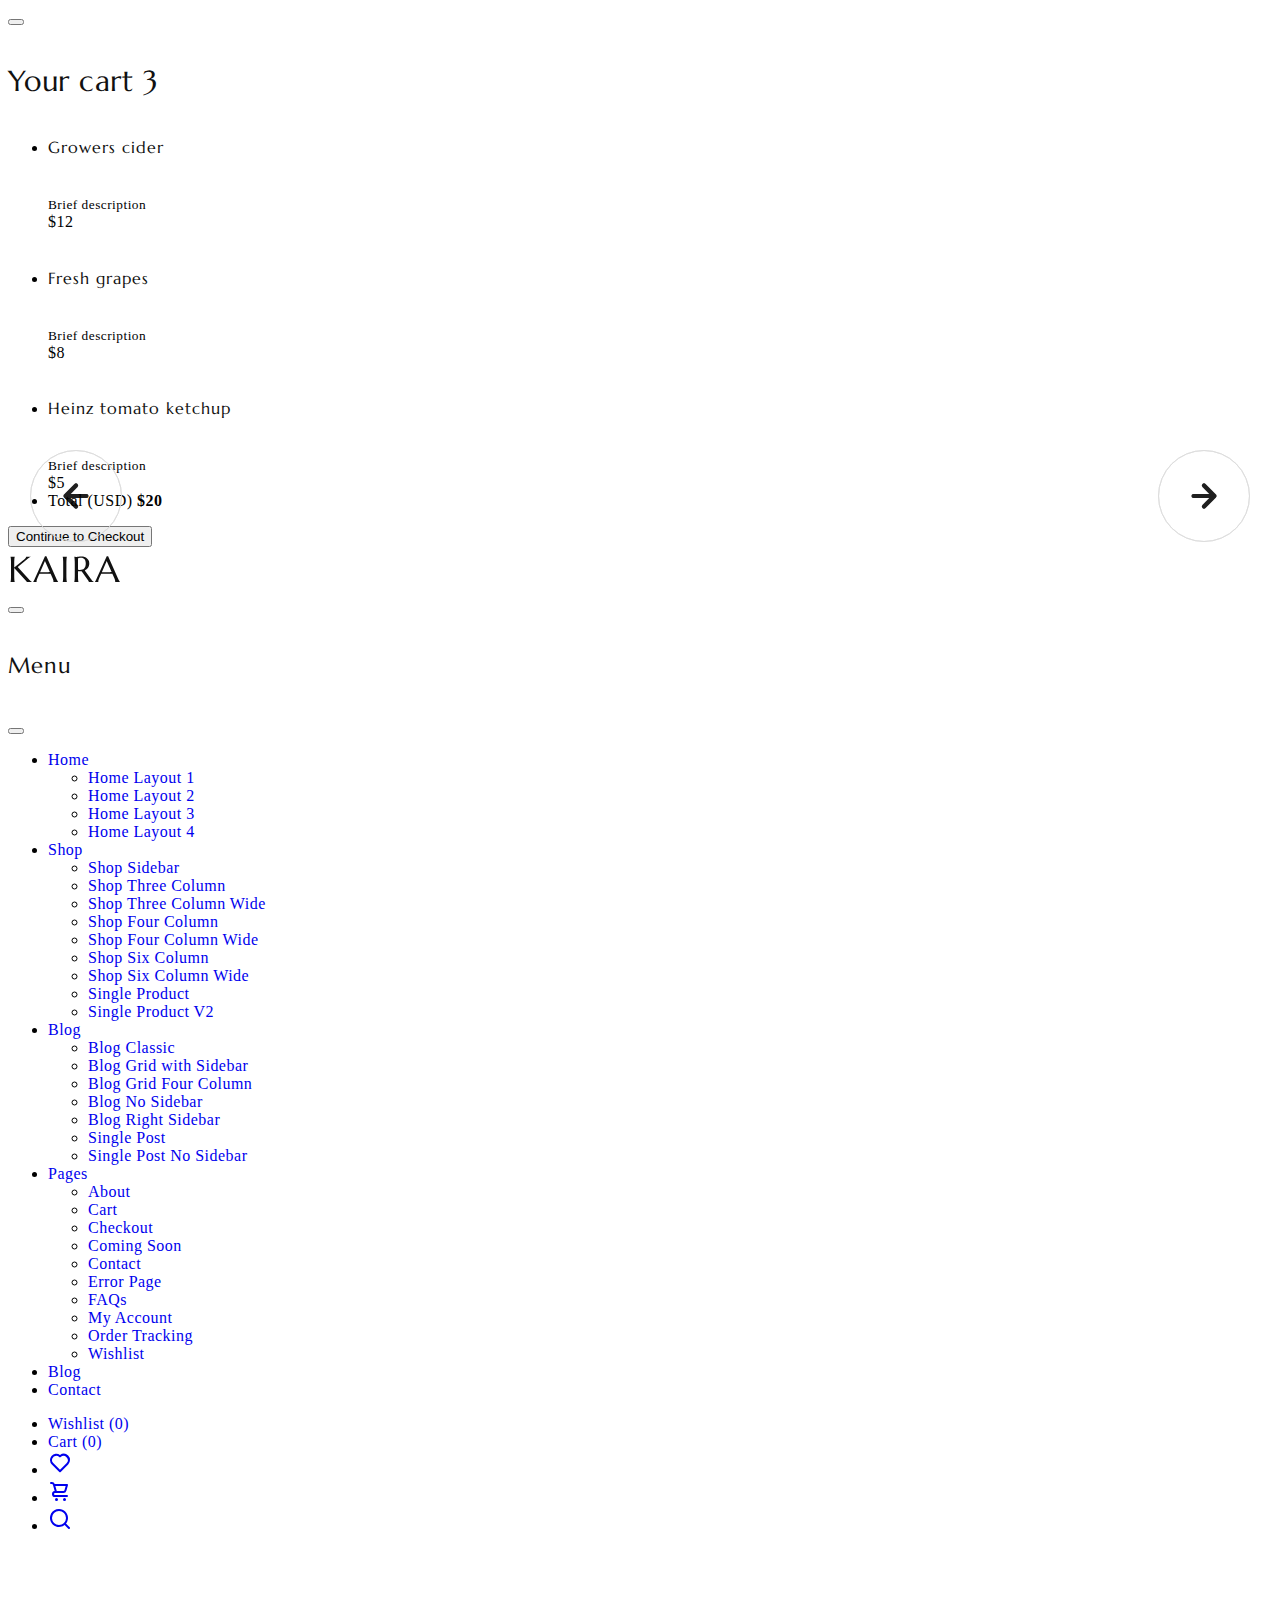
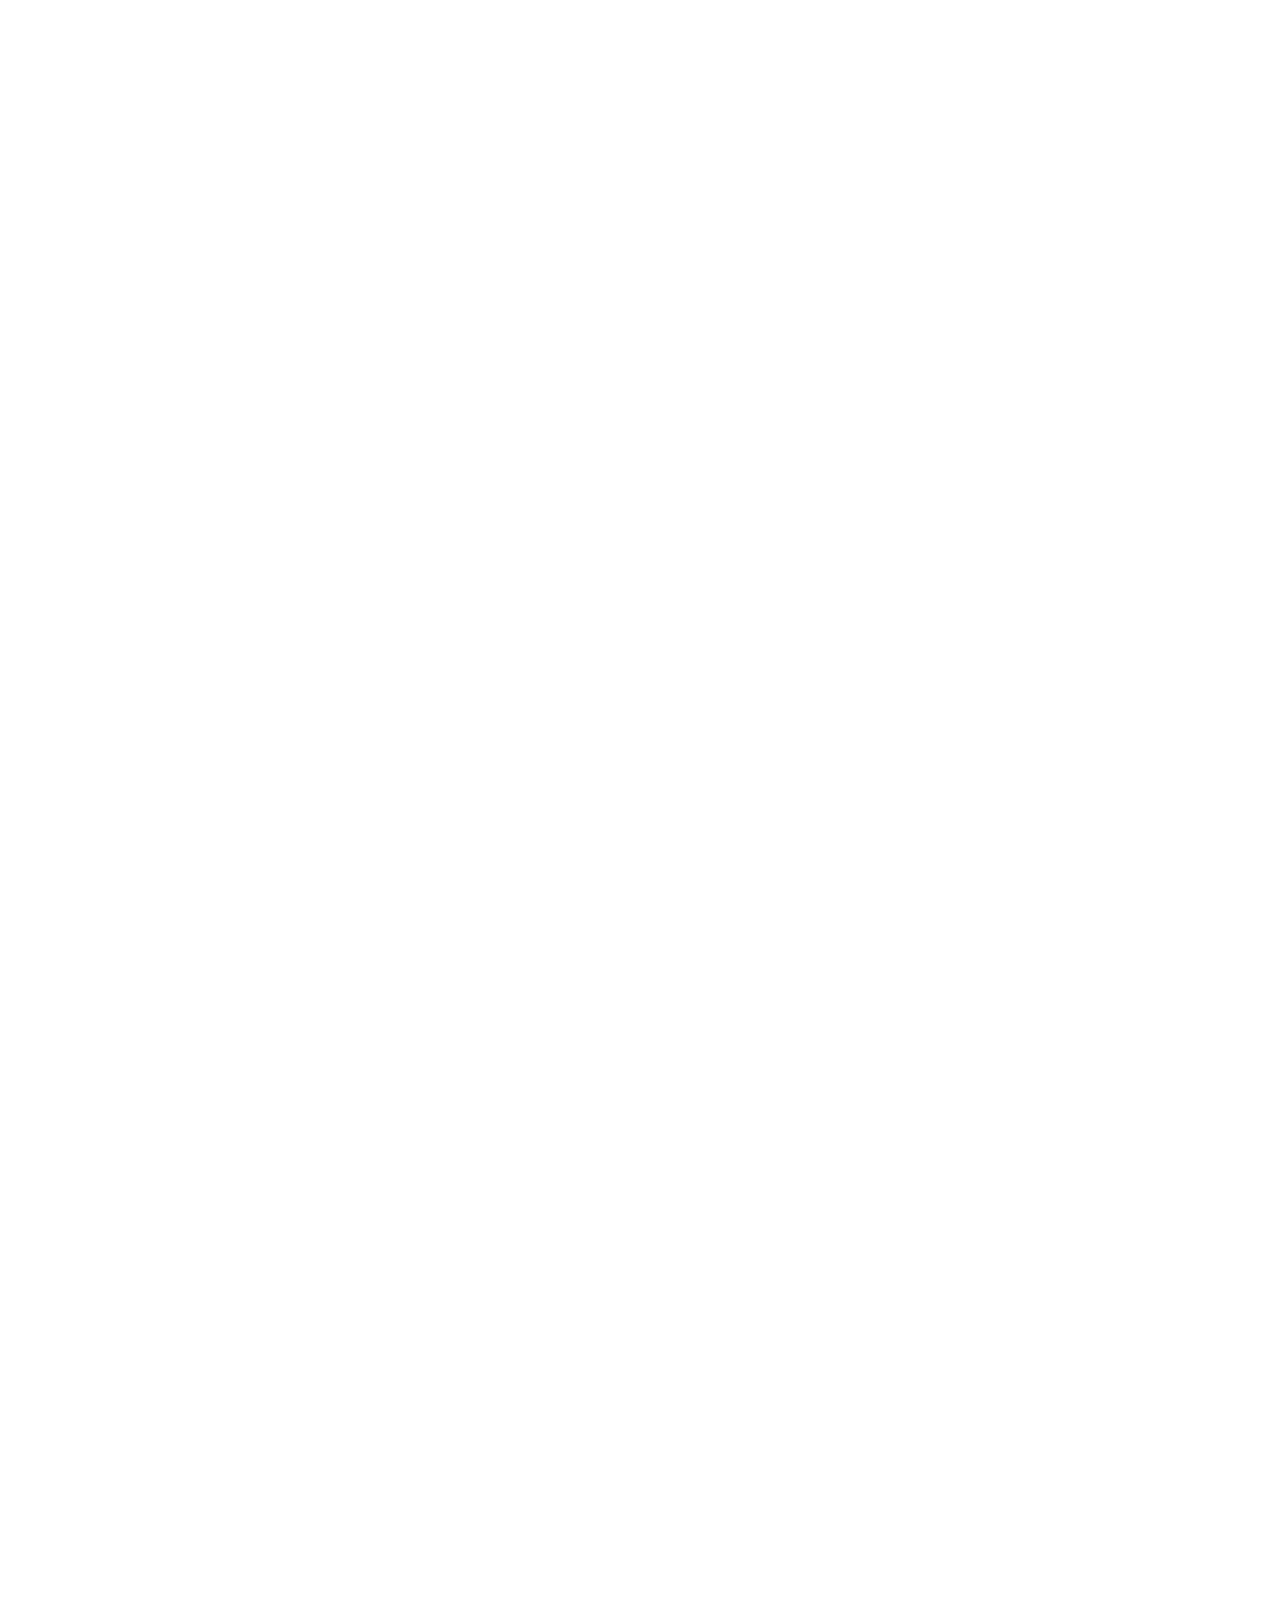
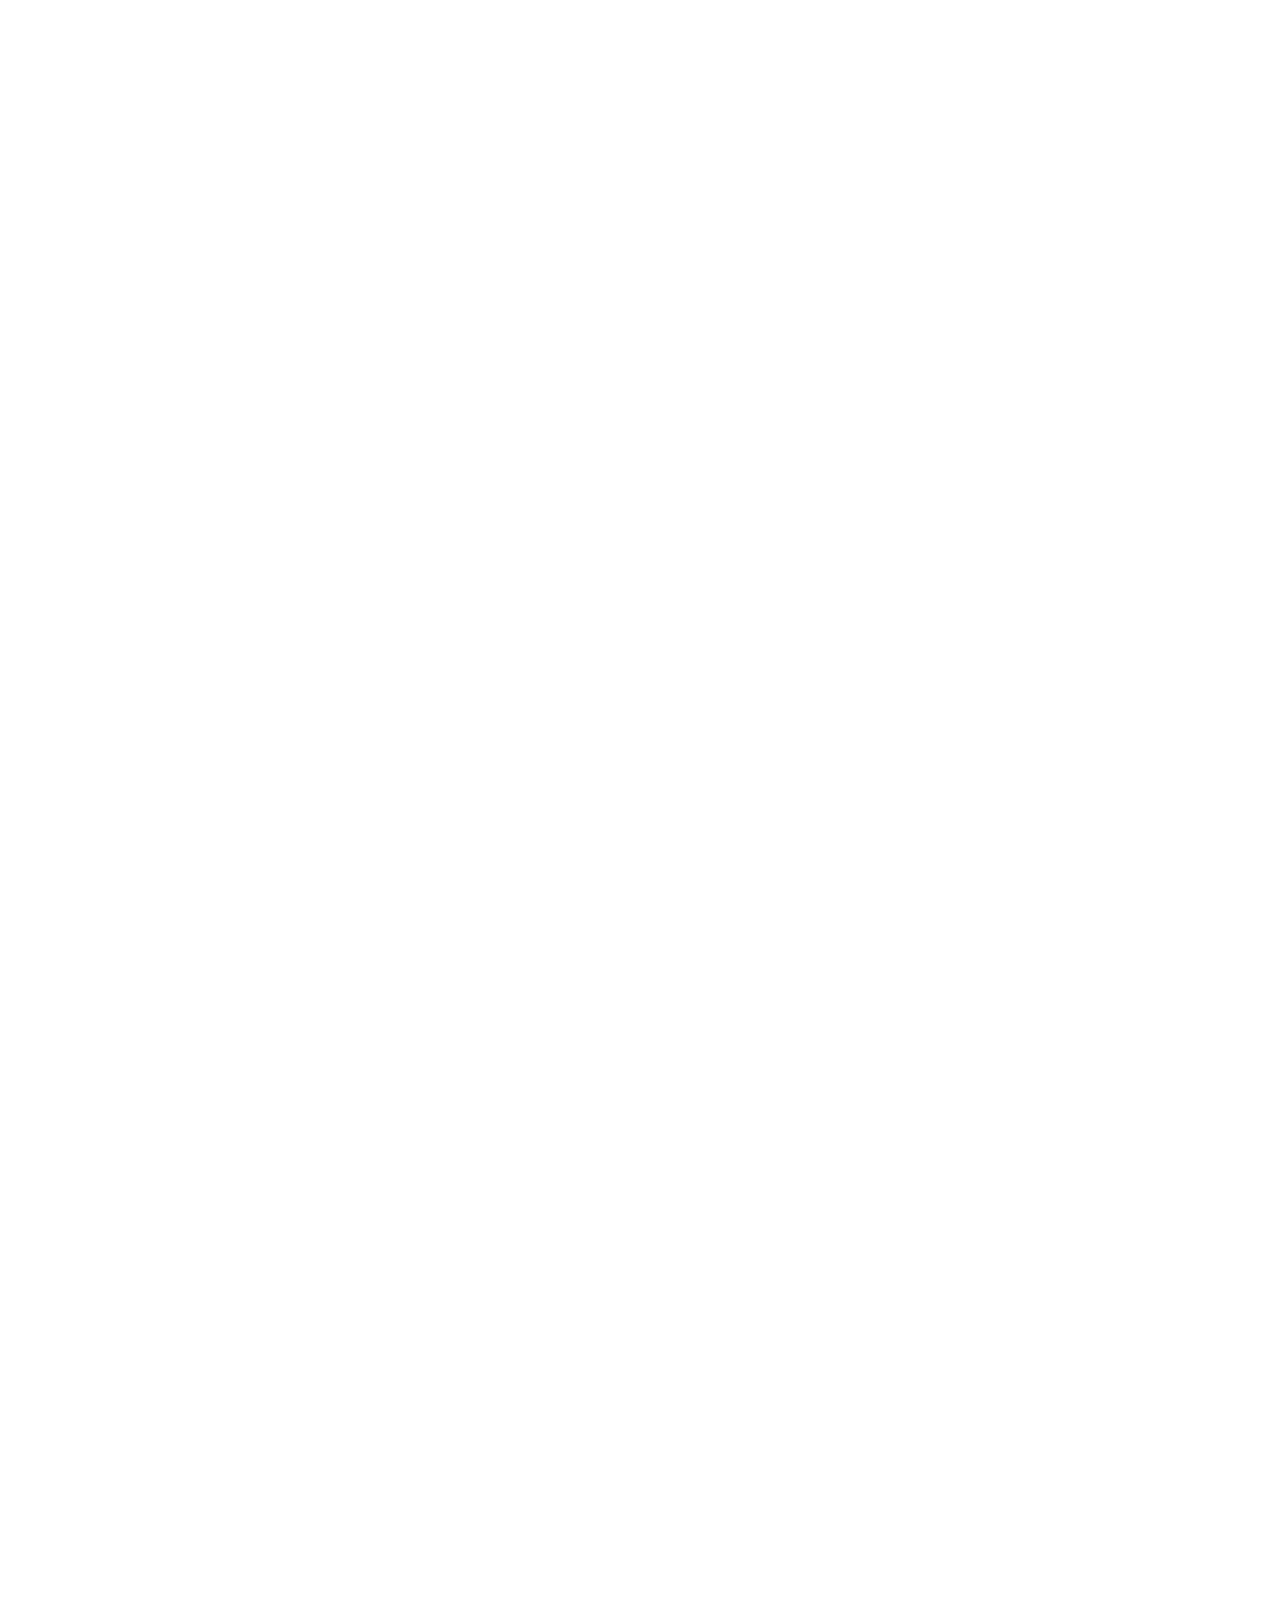
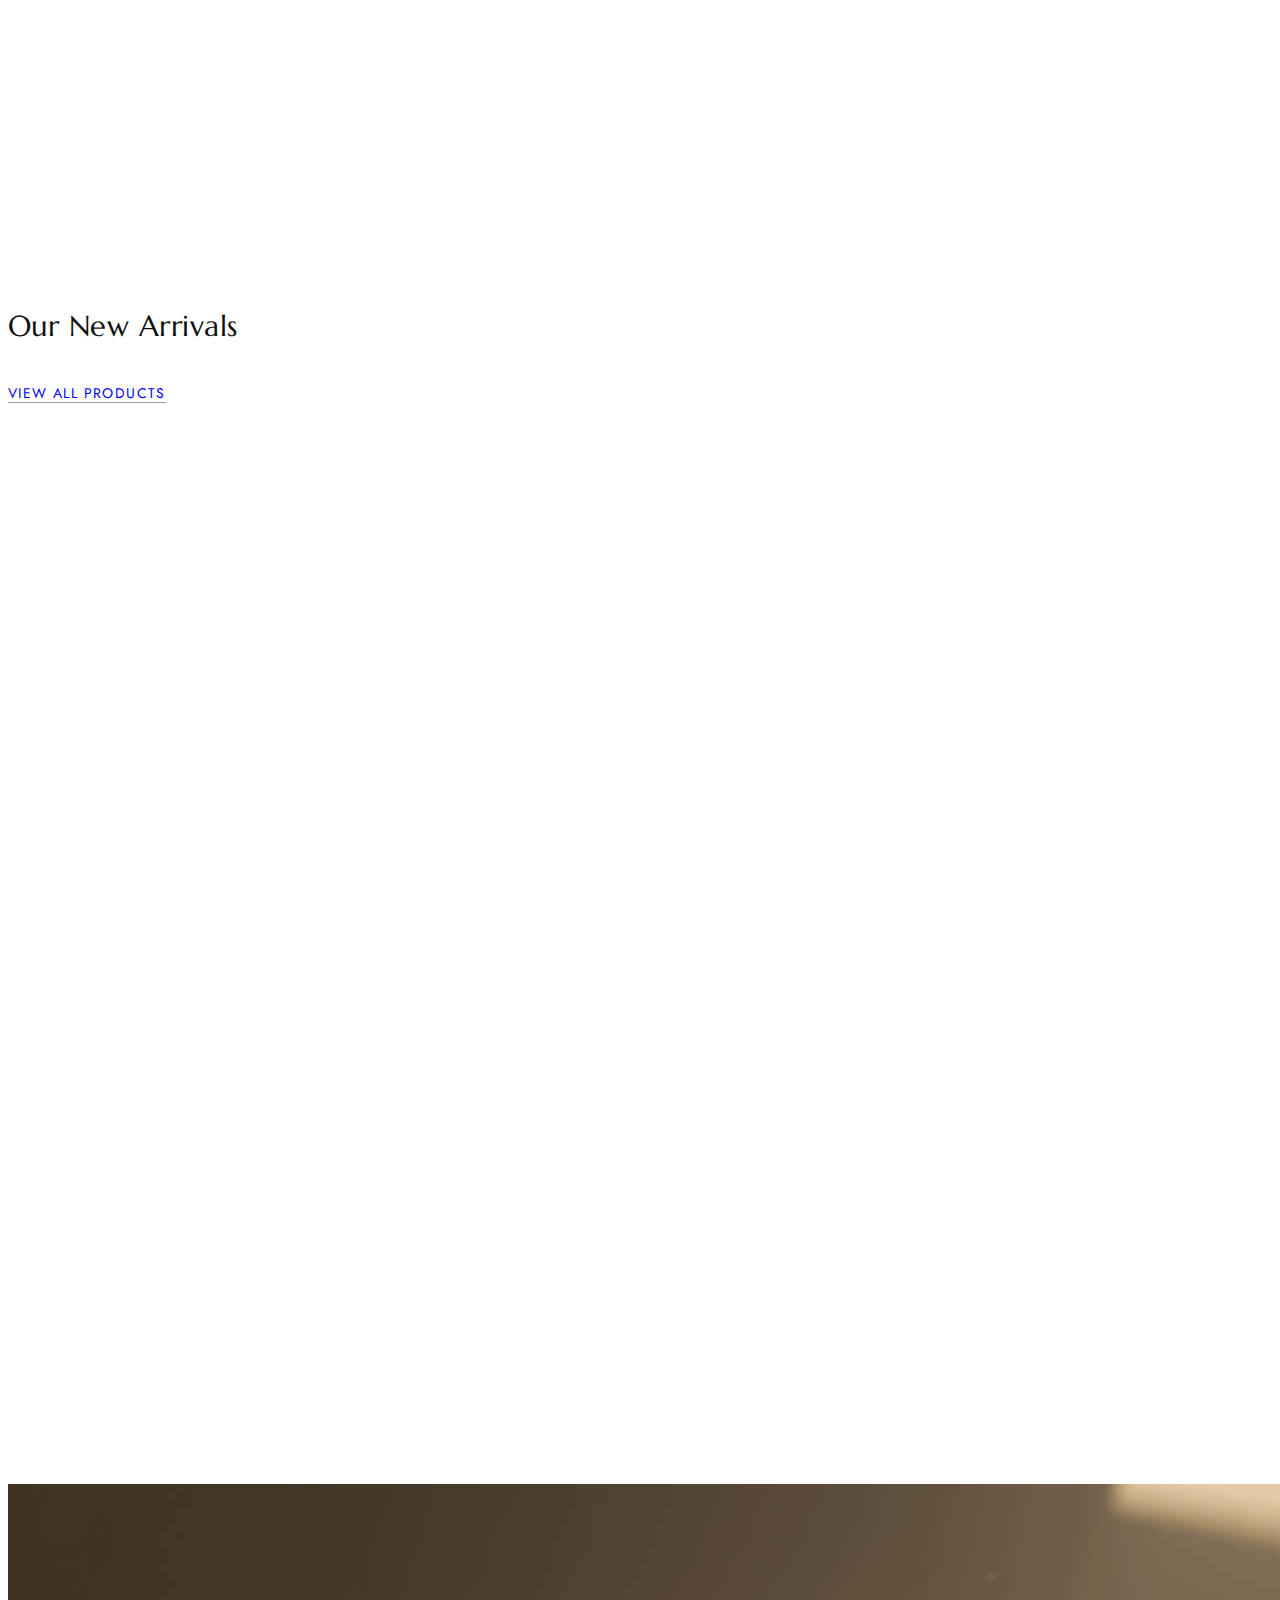
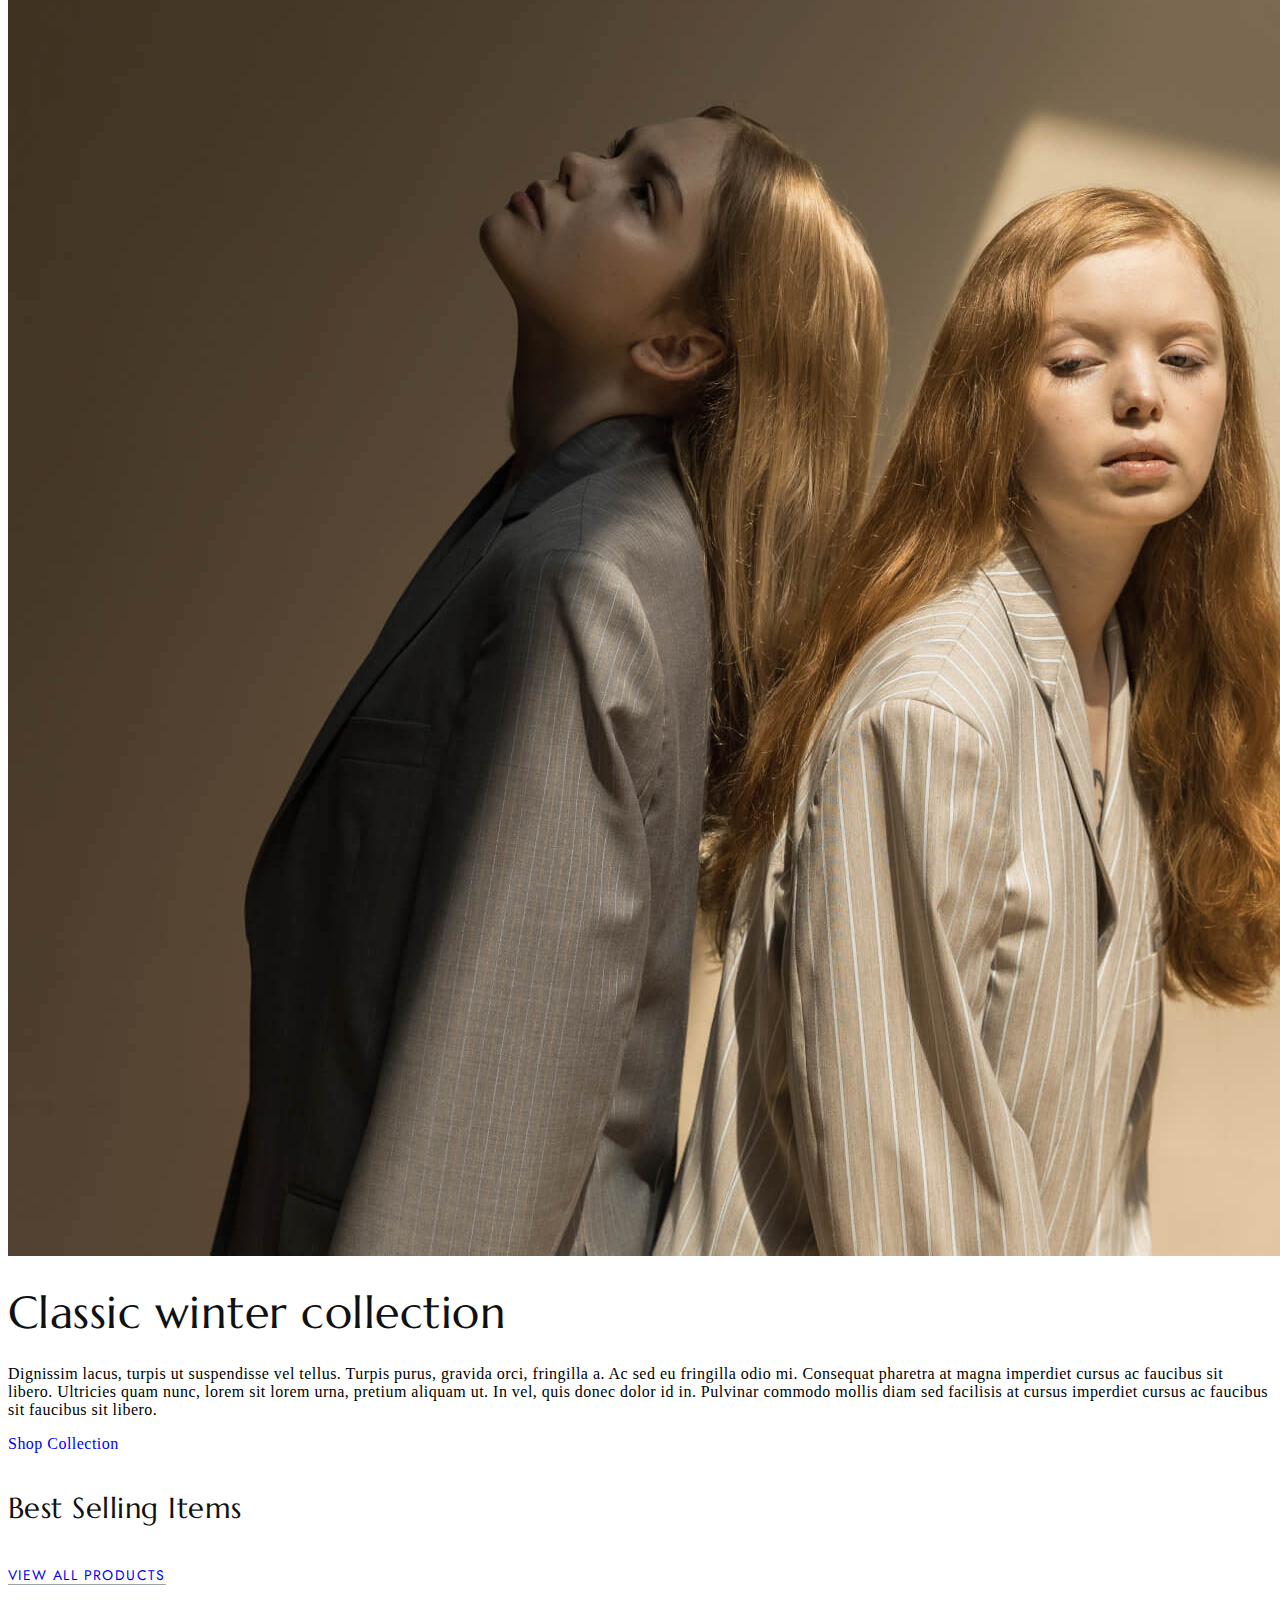
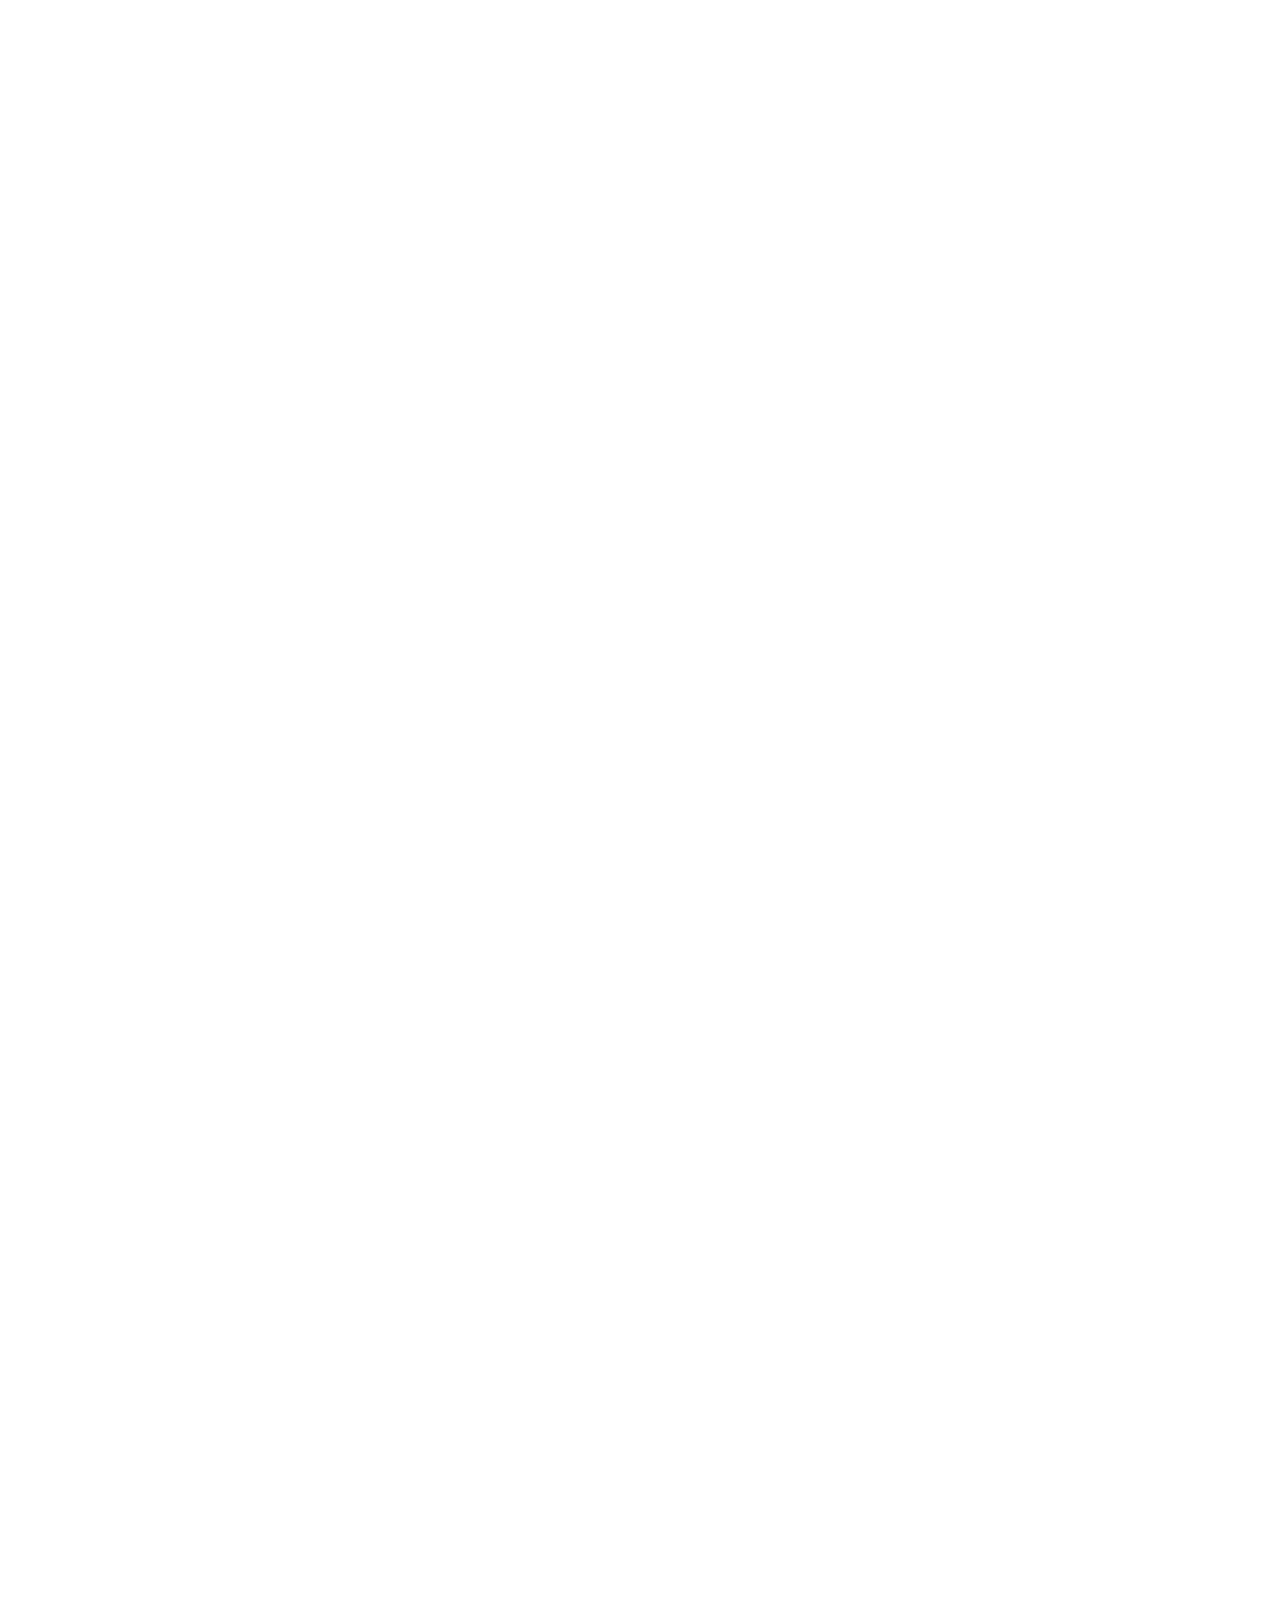
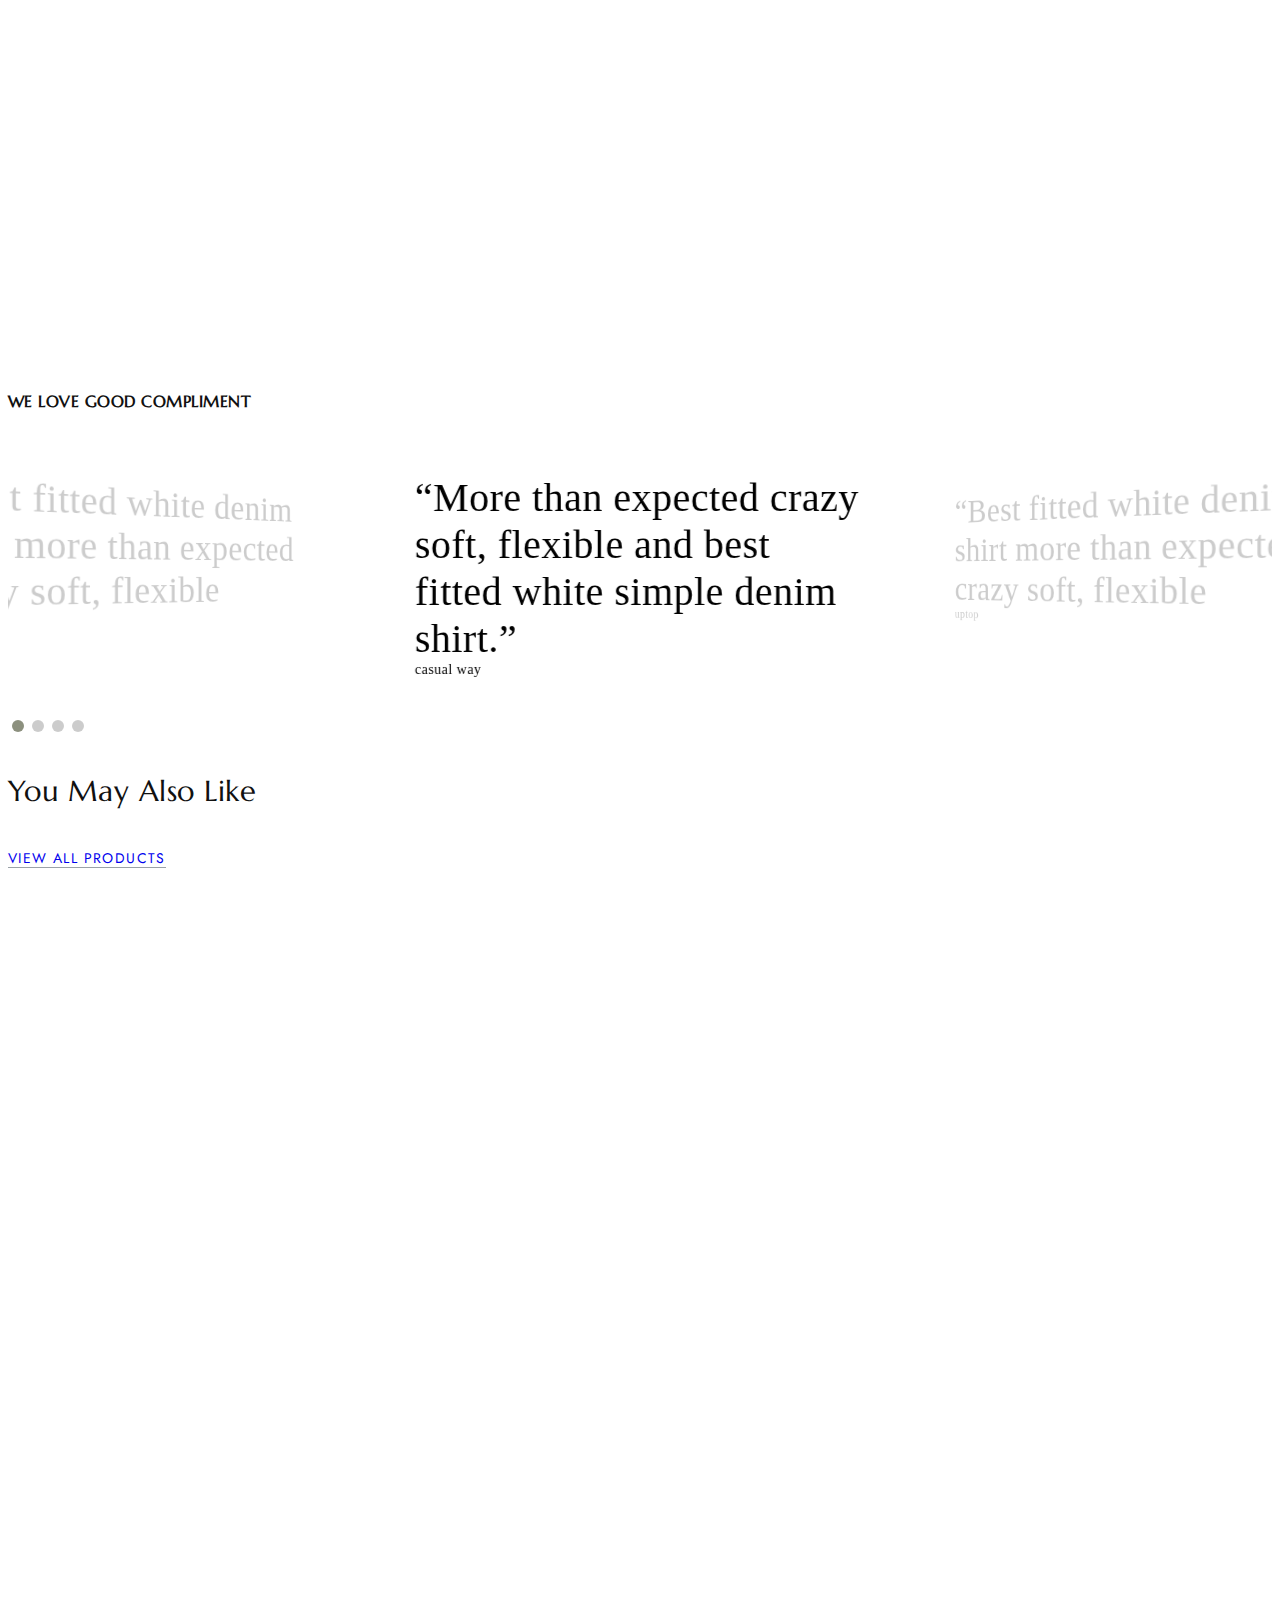
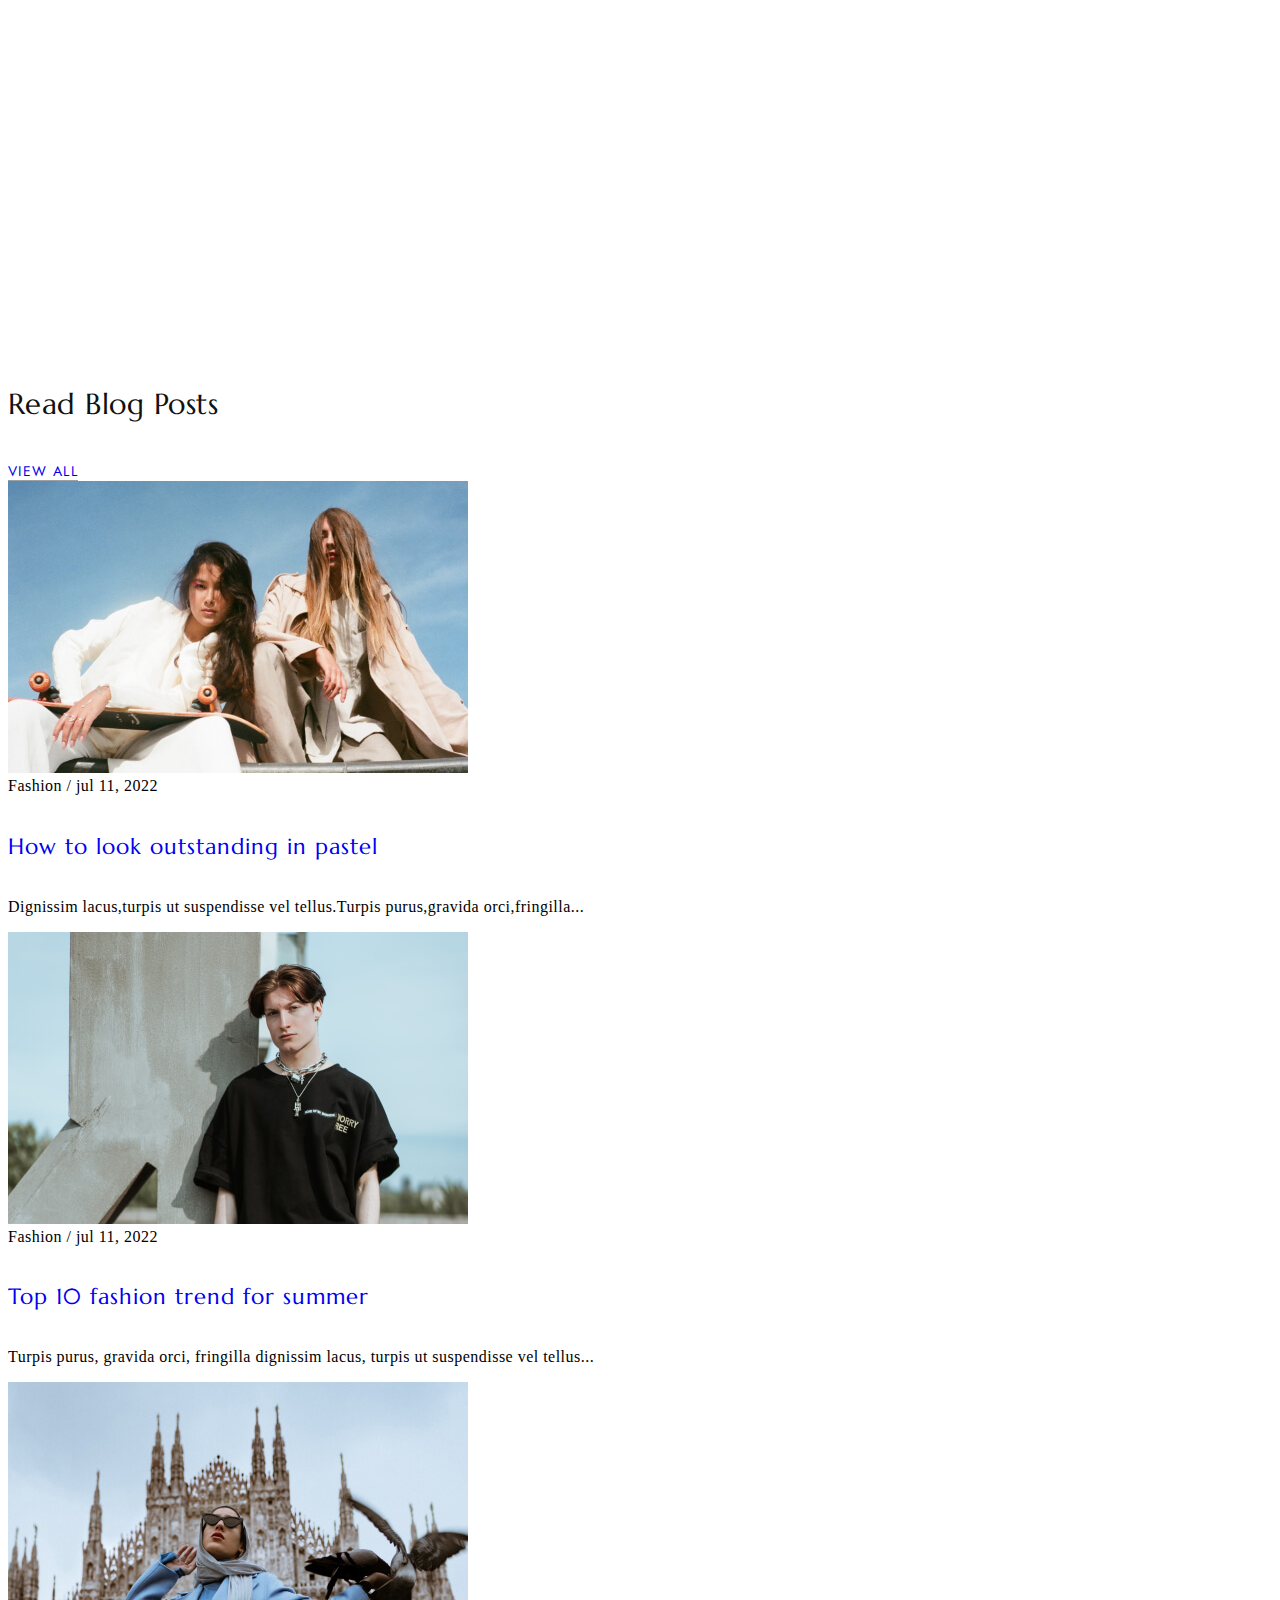
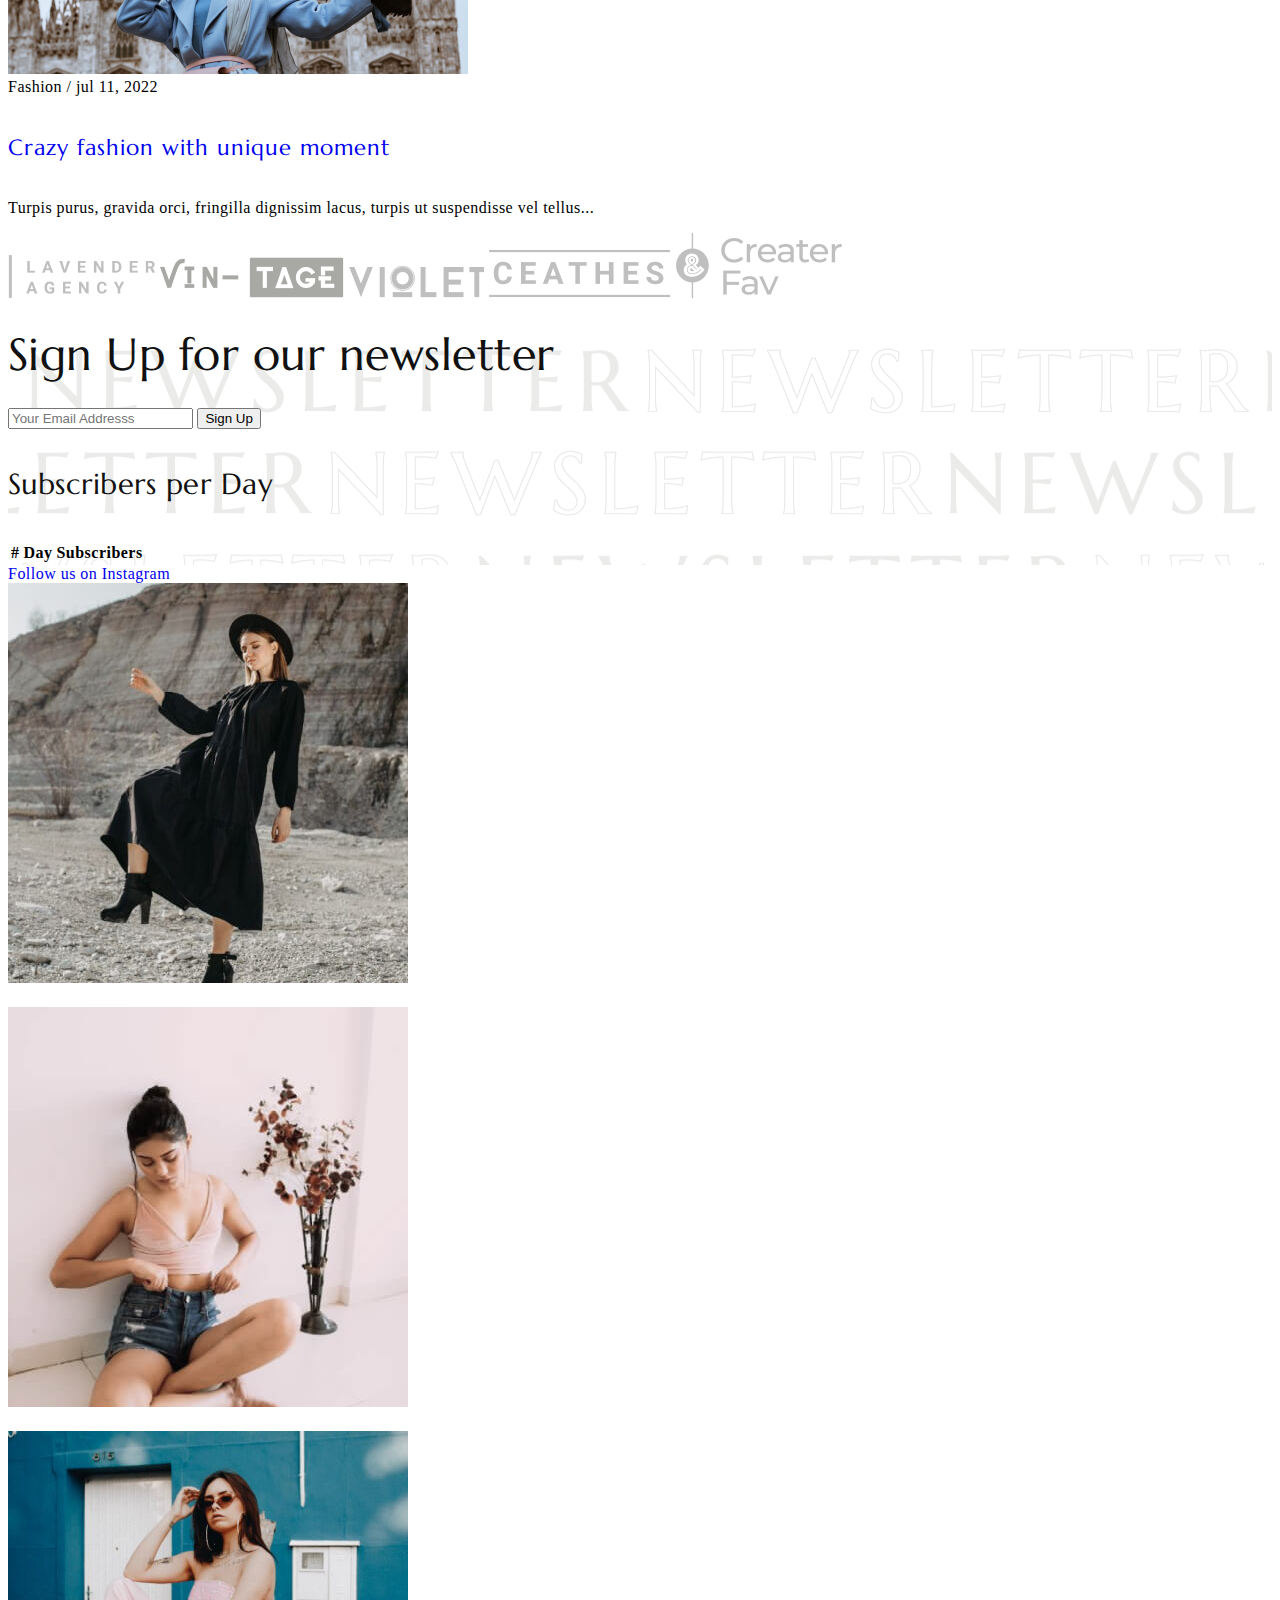
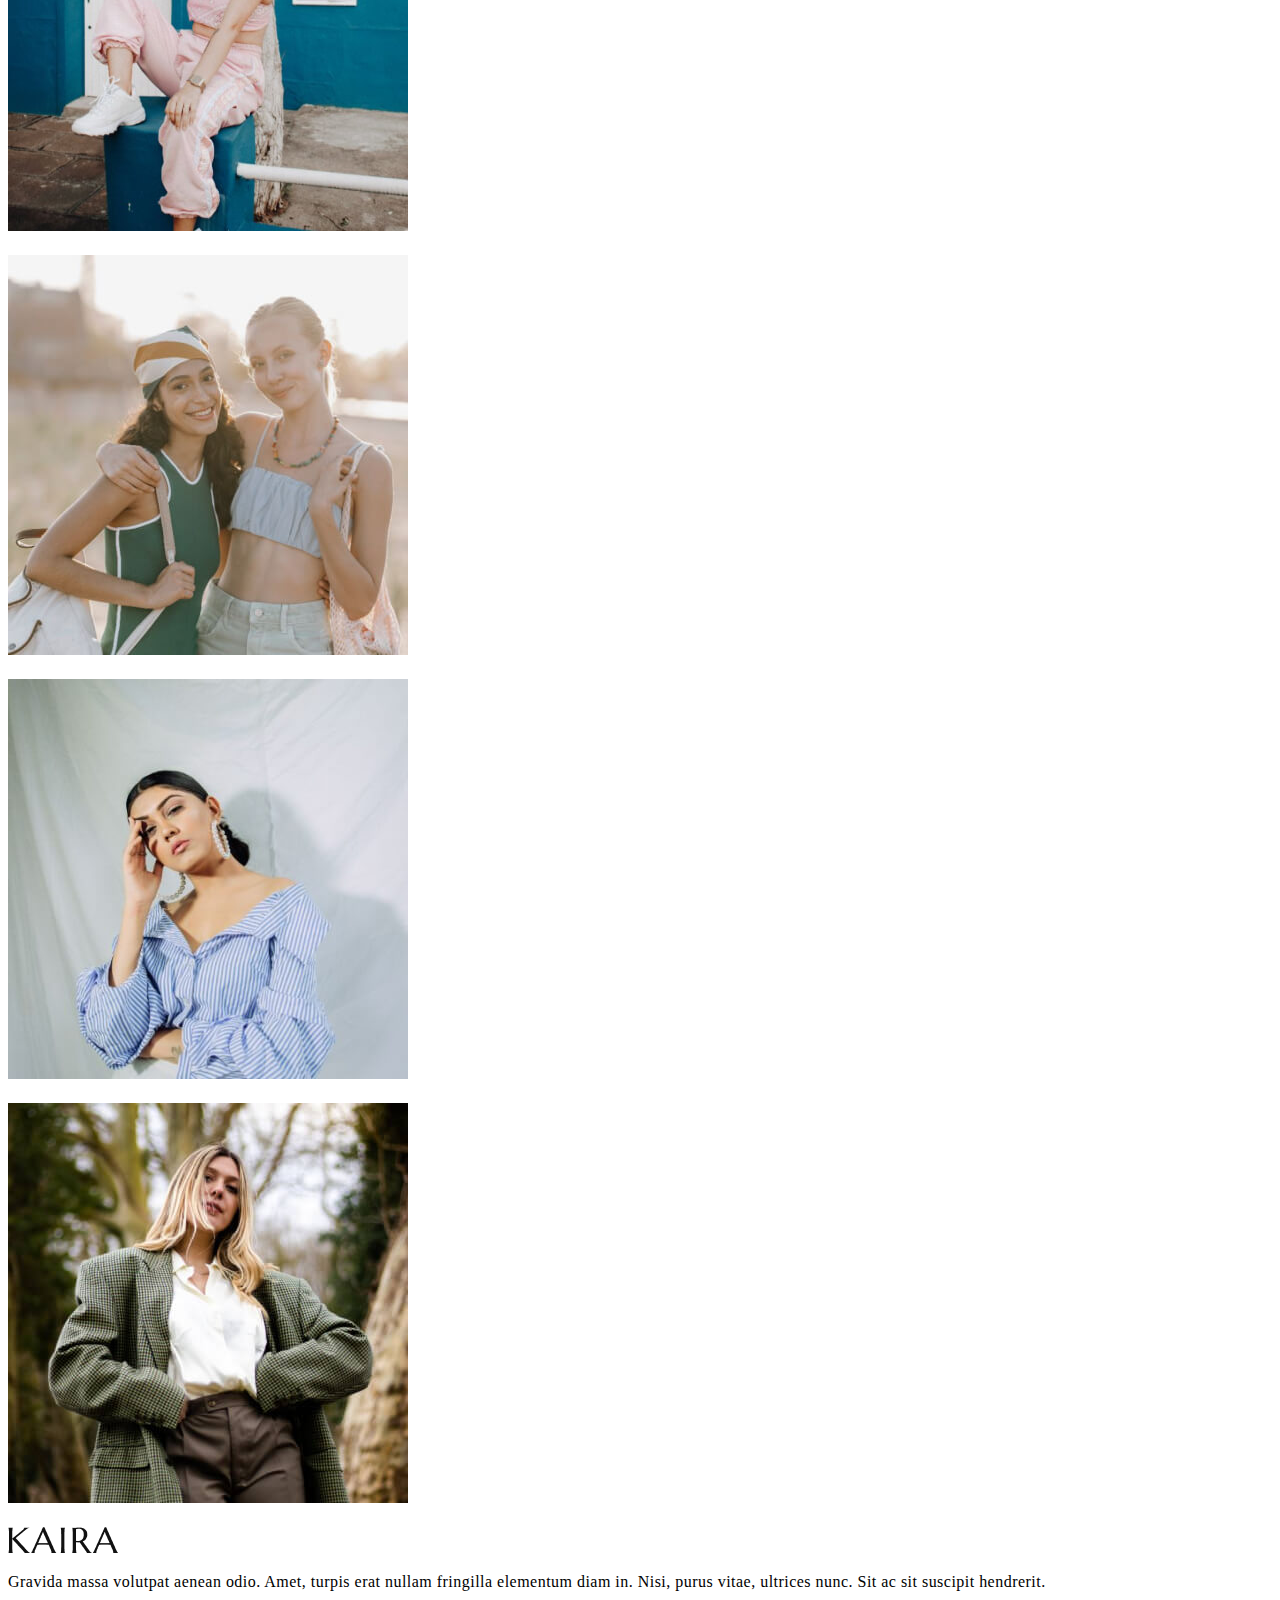
==== kaira-1.0.0/index.html @ 91b195d5 "Base" ====
<!DOCTYPE html>
<html lang="en">

<head>
  <title>Kaira - Bootstrap 5 Fashion Store HTML CSS Template</title>
  
  <meta charset="utf-8">
  <meta http-equiv="X-UA-Compatible" content="IE=edge">
  <meta name="viewport" content="width=device-width, initial-scale=1.0">
  <meta name="format-detection" content="telephone=no">
  <meta name="apple-mobile-web-app-capable" content="yes">
  <meta name="author" content="TemplatesJungle">
  <meta name="keywords" content="ecommerce,fashion,store">
  <meta name="description" content="Bootstrap 5 Fashion Store HTML CSS Template">
  <link href="https://cdn.jsdelivr.net/npm/bootstrap@5.3.0-alpha3/dist/css/bootstrap.min.css" rel="stylesheet"
    integrity="sha384-KK94CHFLLe+nY2dmCWGMq91rCGa5gtU4mk92HdvYe+M/SXH301p5ILy+dN9+nJOZ" crossorigin="anonymous">
  <link rel="stylesheet" type="text/css" href="css/vendor.css">
  <link rel="stylesheet" href="https://cdn.jsdelivr.net/npm/swiper@9/swiper-bundle.min.css" />
  <link rel="stylesheet" type="text/css" href="style.css">

  <link rel="preconnect" href="https://fonts.googleapis.com">
  <link rel="preconnect" href="https://fonts.gstatic.com" crossorigin>
  <link
    href="https://fonts.googleapis.com/css2?family=Jost:ital,wght@0,300;0,400;0,500;0,700;1,300;1,400;1,500;1,700&family=Marcellus&display=swap"
    rel="stylesheet">
</head>

<body class="homepage">
  <svg xmlns="http://www.w3.org/2000/svg" style="display: none;">
    <defs>
      <symbol xmlns="http://www.w3.org/2000/svg" id="instagram" viewBox="0 0 15 15">
        <path fill="none" stroke="currentColor"
          d="M11 3.5h1M4.5.5h6a4 4 0 0 1 4 4v6a4 4 0 0 1-4 4h-6a4 4 0 0 1-4-4v-6a4 4 0 0 1 4-4Zm3 10a3 3 0 1 1 0-6a3 3 0 0 1 0 6Z" />
      </symbol>
      <symbol xmlns="http://www.w3.org/2000/svg" id="facebook" viewBox="0 0 15 15">
        <path fill="none" stroke="currentColor"
          d="M7.5 14.5a7 7 0 1 1 0-14a7 7 0 0 1 0 14Zm0 0v-8a2 2 0 0 1 2-2h.5m-5 4h5" />
      </symbol>
      <symbol xmlns="http://www.w3.org/2000/svg" id="twitter" viewBox="0 0 15 15">
        <path fill="currentColor"
          d="m14.478 1.5l.5-.033a.5.5 0 0 0-.871-.301l.371.334Zm-.498 2.959a.5.5 0 1 0-1 0h1Zm-6.49.082h-.5h.5Zm0 .959h.5h-.5Zm-6.99 7V12a.5.5 0 0 0-.278.916L.5 12.5Zm.998-11l.469-.175a.5.5 0 0 0-.916-.048l.447.223Zm3.994 9l.354.353a.5.5 0 0 0-.195-.827l-.159.474Zm7.224-8.027l-.37.336l.18.199l.265-.04l-.075-.495Zm1.264-.94c.051.778.003 1.25-.123 1.606c-.122.345-.336.629-.723 1l.692.722c.438-.42.776-.832.974-1.388c.193-.546.232-1.178.177-2.006l-.998.066Zm0 3.654V4.46h-1v.728h1Zm-6.99-.646V5.5h1v-.959h-1Zm0 .959V6h1v-.5h-1ZM10.525 1a3.539 3.539 0 0 0-3.537 3.541h1A2.539 2.539 0 0 1 10.526 2V1Zm2.454 4.187C12.98 9.503 9.487 13 5.18 13v1c4.86 0 8.8-3.946 8.8-8.813h-1ZM1.03 1.675C1.574 3.127 3.614 6 7.49 6V5C4.174 5 2.421 2.54 1.966 1.325l-.937.35Zm.021-.398C.004 3.373-.157 5.407.604 7.139c.759 1.727 2.392 3.055 4.73 3.835l.317-.948c-2.155-.72-3.518-1.892-4.132-3.29c-.612-1.393-.523-3.11.427-5.013l-.895-.446Zm4.087 8.87C4.536 10.75 2.726 12 .5 12v1c2.566 0 4.617-1.416 5.346-2.147l-.708-.706Zm7.949-8.009A3.445 3.445 0 0 0 10.526 1v1c.721 0 1.37.311 1.82.809l.74-.671Zm-.296.83a3.513 3.513 0 0 0 2.06-1.134l-.744-.668a2.514 2.514 0 0 1-1.466.813l.15.989ZM.222 12.916C1.863 14.01 3.583 14 5.18 14v-1c-1.63 0-3.048-.011-4.402-.916l-.556.832Z" />
      </symbol>
      <symbol xmlns="http://www.w3.org/2000/svg" id="pinterest" viewBox="0 0 15 15">
        <path fill="none" stroke="currentColor"
          d="m4.5 13.5l3-7m-3.236 3a2.989 2.989 0 0 1-.764-2V7A3.5 3.5 0 0 1 7 3.5h1A3.5 3.5 0 0 1 11.5 7v.5a3 3 0 0 1-3 3a2.081 2.081 0 0 1-1.974-1.423L6.5 9m1 5.5a7 7 0 1 1 0-14a7 7 0 0 1 0 14Z" />
      </symbol>
      <symbol xmlns="http://www.w3.org/2000/svg" id="youtube" viewBox="0 0 15 15">
        <path fill="currentColor"
          d="m1.61 12.738l-.104.489l.105-.489Zm11.78 0l.104.489l-.105-.489Zm0-10.476l.104-.489l-.105.489Zm-11.78 0l.106.489l-.105-.489ZM6.5 5.5l.277-.416A.5.5 0 0 0 6 5.5h.5Zm0 4H6a.5.5 0 0 0 .777.416L6.5 9.5Zm3-2l.277.416a.5.5 0 0 0 0-.832L9.5 7.5ZM0 3.636v7.728h1V3.636H0Zm15 7.728V3.636h-1v7.728h1ZM1.506 13.227c3.951.847 8.037.847 11.988 0l-.21-.978a27.605 27.605 0 0 1-11.568 0l-.21.978ZM13.494 1.773a28.606 28.606 0 0 0-11.988 0l.21.978a27.607 27.607 0 0 1 11.568 0l.21-.978ZM15 3.636c0-.898-.628-1.675-1.506-1.863l-.21.978c.418.09.716.458.716.885h1Zm-1 7.728a.905.905 0 0 1-.716.885l.21.978A1.905 1.905 0 0 0 15 11.364h-1Zm-14 0c0 .898.628 1.675 1.506 1.863l.21-.978A.905.905 0 0 1 1 11.364H0Zm1-7.728c0-.427.298-.796.716-.885l-.21-.978A1.905 1.905 0 0 0 0 3.636h1ZM6 5.5v4h1v-4H6Zm.777 4.416l3-2l-.554-.832l-3 2l.554.832Zm3-2.832l-3-2l-.554.832l3 2l.554-.832Z" />
      </symbol>
      <symbol xmlns="http://www.w3.org/2000/svg" id="dribble" viewBox="0 0 15 15">
        <path fill="none" stroke="currentColor" stroke-linecap="round" stroke-linejoin="round"
          d="M4.839 1.024c3.346 4.041 5.096 7.922 5.704 12.782M.533 6.82c5.985-.138 9.402-1.083 11.97-4.216M2.7 12.594c3.221-4.902 7.171-5.65 11.755-4.293M14.5 7.5a7 7 0 1 0-14 0a7 7 0 0 0 14 0Z" />
      </symbol>
      <symbol xmlns="http://www.w3.org/2000/svg" id="calendar" viewBox="0 0 24 24">
        <g fill="none" stroke="currentColor" stroke-linecap="round" stroke-linejoin="round" stroke-width="2">
          <rect width="20" height="18" x="2" y="4" rx="4" />
          <path d="M8 2v4m8-4v4M2 10h20" />
        </g>
      </symbol>
      <symbol xmlns="http://www.w3.org/2000/svg" id="shopping-bag" viewBox="0 0 24 24">
        <g fill="none" stroke="currentColor" stroke-linecap="round" stroke-linejoin="round" stroke-width="2">
          <path
            d="M3.977 9.84A2 2 0 0 1 5.971 8h12.058a2 2 0 0 1 1.994 1.84l.803 10A2 2 0 0 1 18.833 22H5.167a2 2 0 0 1-1.993-2.16l.803-10Z" />
          <path d="M16 11V6a4 4 0 0 0-4-4v0a4 4 0 0 0-4 4v5" />
        </g>
      </symbol>
      <symbol xmlns="http://www.w3.org/2000/svg" id="gift" viewBox="0 0 24 24">
        <g fill="none" stroke="currentColor" stroke-linecap="round" stroke-linejoin="round" stroke-width="2">
          <rect width="18" height="14" x="3" y="8" rx="2" />
          <path d="M12 5a3 3 0 1 0-3 3m6 0a3 3 0 1 0-3-3m0 0v17m9-7H3" />
        </g>
      </symbol>
      <symbol xmlns="http://www.w3.org/2000/svg" id="arrow-cycle" viewBox="0 0 24 24">
        <g fill="none" stroke="currentColor" stroke-linecap="round" stroke-linejoin="round" stroke-width="2">
          <path
            d="M22 12c0 6-4.39 10-9.806 10C7.792 22 4.24 19.665 3 16m-1-4C2 6 6.39 2 11.806 2C16.209 2 19.76 4.335 21 8" />
          <path d="m7 17l-4-1l-1 4M17 7l4 1l1-4" />
        </g>
      </symbol>
      <symbol xmlns="http://www.w3.org/2000/svg" id="link" viewBox="0 0 24 24">
        <path fill="currentColor"
          d="M12 19a1 1 0 1 0-1-1a1 1 0 0 0 1 1Zm5 0a1 1 0 1 0-1-1a1 1 0 0 0 1 1Zm0-4a1 1 0 1 0-1-1a1 1 0 0 0 1 1Zm-5 0a1 1 0 1 0-1-1a1 1 0 0 0 1 1Zm7-12h-1V2a1 1 0 0 0-2 0v1H8V2a1 1 0 0 0-2 0v1H5a3 3 0 0 0-3 3v14a3 3 0 0 0 3 3h14a3 3 0 0 0 3-3V6a3 3 0 0 0-3-3Zm1 17a1 1 0 0 1-1 1H5a1 1 0 0 1-1-1v-9h16Zm0-11H4V6a1 1 0 0 1 1-1h1v1a1 1 0 0 0 2 0V5h8v1a1 1 0 0 0 2 0V5h1a1 1 0 0 1 1 1ZM7 15a1 1 0 1 0-1-1a1 1 0 0 0 1 1Zm0 4a1 1 0 1 0-1-1a1 1 0 0 0 1 1Z" />
      </symbol>
      <symbol xmlns="http://www.w3.org/2000/svg" id="arrow-left" viewBox="0 0 24 24">
        <path fill="currentColor"
          d="M17 11H9.41l3.3-3.29a1 1 0 1 0-1.42-1.42l-5 5a1 1 0 0 0-.21.33a1 1 0 0 0 0 .76a1 1 0 0 0 .21.33l5 5a1 1 0 0 0 1.42 0a1 1 0 0 0 0-1.42L9.41 13H17a1 1 0 0 0 0-2Z" />
      </symbol>
      <symbol xmlns="http://www.w3.org/2000/svg" id="arrow-right" viewBox="0 0 24 24">
        <path fill="currentColor"
          d="M17.92 11.62a1 1 0 0 0-.21-.33l-5-5a1 1 0 0 0-1.42 1.42l3.3 3.29H7a1 1 0 0 0 0 2h7.59l-3.3 3.29a1 1 0 0 0 0 1.42a1 1 0 0 0 1.42 0l5-5a1 1 0 0 0 .21-.33a1 1 0 0 0 0-.76Z" />
      </symbol>
      <symbol xmlns="http://www.w3.org/2000/svg" id="play" viewBox="0 0 24 24">
        <g fill="none" fill-rule="evenodd">
          <path
            d="M24 0v24H0V0h24ZM12.593 23.258l-.011.002l-.071.035l-.02.004l-.014-.004l-.071-.035c-.01-.004-.019-.001-.024.005l-.004.01l-.017.428l.005.02l.01.013l.104.074l.015.004l.012-.004l.104-.074l.012-.016l.004-.017l-.017-.427c-.002-.01-.009-.017-.017-.018Zm.265-.113l-.013.002l-.185.093l-.01.01l-.003.011l.018.43l.005.012l.008.007l.201.093c.012.004.023 0 .029-.008l.004-.014l-.034-.614c-.003-.012-.01-.02-.02-.022Zm-.715.002a.023.023 0 0 0-.027.006l-.006.014l-.034.614c0 .012.007.02.017.024l.015-.002l.201-.093l.01-.008l.004-.011l.017-.43l-.003-.012l-.01-.01l-.184-.092Z" />
          <path fill="currentColor"
            d="M5.669 4.76a1.469 1.469 0 0 1 2.04-1.177c1.062.454 3.442 1.533 6.462 3.276c3.021 1.744 5.146 3.267 6.069 3.958c.788.591.79 1.763.001 2.356c-.914.687-3.013 2.19-6.07 3.956c-3.06 1.766-5.412 2.832-6.464 3.28c-.906.387-1.92-.2-2.038-1.177c-.138-1.142-.396-3.735-.396-7.237c0-3.5.257-6.092.396-7.235Z" />
        </g>
      </symbol>
      <symbol xmlns="http://www.w3.org/2000/svg" id="category" viewBox="0 0 24 24">
        <path fill="currentColor"
          d="M19 5.5h-6.28l-.32-1a3 3 0 0 0-2.84-2H5a3 3 0 0 0-3 3v13a3 3 0 0 0 3 3h14a3 3 0 0 0 3-3v-10a3 3 0 0 0-3-3Zm1 13a1 1 0 0 1-1 1H5a1 1 0 0 1-1-1v-13a1 1 0 0 1 1-1h4.56a1 1 0 0 1 .95.68l.54 1.64a1 1 0 0 0 .95.68h7a1 1 0 0 1 1 1Z" />
      </symbol>
      <symbol xmlns="http://www.w3.org/2000/svg" id="calendar" viewBox="0 0 24 24">
        <path fill="currentColor"
          d="M19 4h-2V3a1 1 0 0 0-2 0v1H9V3a1 1 0 0 0-2 0v1H5a3 3 0 0 0-3 3v12a3 3 0 0 0 3 3h14a3 3 0 0 0 3-3V7a3 3 0 0 0-3-3Zm1 15a1 1 0 0 1-1 1H5a1 1 0 0 1-1-1v-7h16Zm0-9H4V7a1 1 0 0 1 1-1h2v1a1 1 0 0 0 2 0V6h6v1a1 1 0 0 0 2 0V6h2a1 1 0 0 1 1 1Z" />
      </symbol>
      <symbol xmlns="http://www.w3.org/2000/svg" id="heart" viewBox="0 0 24 24">
        <path fill="currentColor"
          d="M20.16 4.61A6.27 6.27 0 0 0 12 4a6.27 6.27 0 0 0-8.16 9.48l7.45 7.45a1 1 0 0 0 1.42 0l7.45-7.45a6.27 6.27 0 0 0 0-8.87Zm-1.41 7.46L12 18.81l-6.75-6.74a4.28 4.28 0 0 1 3-7.3a4.25 4.25 0 0 1 3 1.25a1 1 0 0 0 1.42 0a4.27 4.27 0 0 1 6 6.05Z" />
      </symbol>
      <symbol xmlns="http://www.w3.org/2000/svg" id="plus" viewBox="0 0 24 24">
        <path fill="currentColor"
          d="M19 11h-6V5a1 1 0 0 0-2 0v6H5a1 1 0 0 0 0 2h6v6a1 1 0 0 0 2 0v-6h6a1 1 0 0 0 0-2Z" />
      </symbol>
      <symbol xmlns="http://www.w3.org/2000/svg" id="minus" viewBox="0 0 24 24">
        <path fill="currentColor" d="M19 11H5a1 1 0 0 0 0 2h14a1 1 0 0 0 0-2Z" />
      </symbol>
      <symbol xmlns="http://www.w3.org/2000/svg" id="cart" viewBox="0 0 24 24">
        <path fill="currentColor"
          d="M8.5 19a1.5 1.5 0 1 0 1.5 1.5A1.5 1.5 0 0 0 8.5 19ZM19 16H7a1 1 0 0 1 0-2h8.491a3.013 3.013 0 0 0 2.885-2.176l1.585-5.55A1 1 0 0 0 19 5H6.74a3.007 3.007 0 0 0-2.82-2H3a1 1 0 0 0 0 2h.921a1.005 1.005 0 0 1 .962.725l.155.545v.005l1.641 5.742A3 3 0 0 0 7 18h12a1 1 0 0 0 0-2Zm-1.326-9l-1.22 4.274a1.005 1.005 0 0 1-.963.726H8.754l-.255-.892L7.326 7ZM16.5 19a1.5 1.5 0 1 0 1.5 1.5a1.5 1.5 0 0 0-1.5-1.5Z" />
      </symbol>
      <symbol xmlns="http://www.w3.org/2000/svg" id="check" viewBox="0 0 24 24">
        <path fill="currentColor"
          d="M18.71 7.21a1 1 0 0 0-1.42 0l-7.45 7.46l-3.13-3.14A1 1 0 1 0 5.29 13l3.84 3.84a1 1 0 0 0 1.42 0l8.16-8.16a1 1 0 0 0 0-1.47Z" />
      </symbol>
      <symbol xmlns="http://www.w3.org/2000/svg" id="trash" viewBox="0 0 24 24">
        <path fill="currentColor"
          d="M10 18a1 1 0 0 0 1-1v-6a1 1 0 0 0-2 0v6a1 1 0 0 0 1 1ZM20 6h-4V5a3 3 0 0 0-3-3h-2a3 3 0 0 0-3 3v1H4a1 1 0 0 0 0 2h1v11a3 3 0 0 0 3 3h8a3 3 0 0 0 3-3V8h1a1 1 0 0 0 0-2ZM10 5a1 1 0 0 1 1-1h2a1 1 0 0 1 1 1v1h-4Zm7 14a1 1 0 0 1-1 1H8a1 1 0 0 1-1-1V8h10Zm-3-1a1 1 0 0 0 1-1v-6a1 1 0 0 0-2 0v6a1 1 0 0 0 1 1Z" />
      </symbol>
      <symbol xmlns="http://www.w3.org/2000/svg" id="star-outline" viewBox="0 0 15 15">
        <path fill="none" stroke="currentColor" stroke-linecap="round" stroke-linejoin="round"
          d="M7.5 9.804L5.337 11l.413-2.533L4 6.674l2.418-.37L7.5 4l1.082 2.304l2.418.37l-1.75 1.793L9.663 11L7.5 9.804Z" />
      </symbol>
      <symbol xmlns="http://www.w3.org/2000/svg" id="star-solid" viewBox="0 0 15 15">
        <path fill="currentColor"
          d="M7.953 3.788a.5.5 0 0 0-.906 0L6.08 5.85l-2.154.33a.5.5 0 0 0-.283.843l1.574 1.613l-.373 2.284a.5.5 0 0 0 .736.518l1.92-1.063l1.921 1.063a.5.5 0 0 0 .736-.519l-.373-2.283l1.574-1.613a.5.5 0 0 0-.283-.844L8.921 5.85l-.968-2.062Z" />
      </symbol>
      <symbol xmlns="http://www.w3.org/2000/svg" id="search" viewBox="0 0 24 24">
        <path fill="currentColor"
          d="M21.71 20.29L18 16.61A9 9 0 1 0 16.61 18l3.68 3.68a1 1 0 0 0 1.42 0a1 1 0 0 0 0-1.39ZM11 18a7 7 0 1 1 7-7a7 7 0 0 1-7 7Z" />
      </symbol>
      <symbol xmlns="http://www.w3.org/2000/svg" id="user" viewBox="0 0 24 24">
        <path fill="currentColor"
          d="M15.71 12.71a6 6 0 1 0-7.42 0a10 10 0 0 0-6.22 8.18a1 1 0 0 0 2 .22a8 8 0 0 1 15.9 0a1 1 0 0 0 1 .89h.11a1 1 0 0 0 .88-1.1a10 10 0 0 0-6.25-8.19ZM12 12a4 4 0 1 1 4-4a4 4 0 0 1-4 4Z" />
      </symbol>
      <symbol xmlns="http://www.w3.org/2000/svg" id="close" viewBox="0 0 15 15">
        <path fill="currentColor"
          d="M7.953 3.788a.5.5 0 0 0-.906 0L6.08 5.85l-2.154.33a.5.5 0 0 0-.283.843l1.574 1.613l-.373 2.284a.5.5 0 0 0 .736.518l1.92-1.063l1.921 1.063a.5.5 0 0 0 .736-.519l-.373-2.283l1.574-1.613a.5.5 0 0 0-.283-.844L8.921 5.85l-.968-2.062Z" />
      </symbol>
    </defs>
  </svg>

  <div class="preloader text-white fs-6 text-uppercase overflow-hidden"></div>

  <div class="search-popup">
    <div class="search-popup-container">

      <form role="search" method="get" class="form-group" action="">
        <input type="search" id="search-form" class="form-control border-0 border-bottom"
          placeholder="Type and press enter" value="" name="s" />
        <button type="submit" class="search-submit border-0 position-absolute bg-white"
          style="top: 15px;right: 15px;"><svg class="search" width="24" height="24">
            <use xlink:href="#search"></use>
          </svg></button>
      </form>

       

      <h5 class="cat-list-title">Browse Categories</h5>

      <ul class="cat-list">
        <li class="cat-list-item">
          <a href="#" title="Jackets">Jackets</a>
        </li>
        <li class="cat-list-item">
          <a href="#" title="T-shirts">T-shirts</a>
        </li>
        <li class="cat-list-item">
          <a href="#" title="Handbags">Handbags</a>
        </li>
        <li class="cat-list-item">
          <a href="#" title="Accessories">Accessories</a>
        </li>
        <li class="cat-list-item">
          <a href="#" title="Cosmetics">Cosmetics</a>
        </li>
        <li class="cat-list-item">
          <a href="#" title="Dresses">Dresses</a>
        </li>
        <li class="cat-list-item">
          <a href="#" title="Jumpsuits">Jumpsuits</a>
        </li>
      </ul>

    </div>
  </div>

  <div class="offcanvas offcanvas-end" data-bs-scroll="true" tabindex="-1" id="offcanvasCart" aria-labelledby="My Cart">
    <div class="offcanvas-header justify-content-center">
      <button type="button" class="btn-close" data-bs-dismiss="offcanvas" aria-label="Close"></button>
    </div>
    <div class="offcanvas-body">
      <div class="order-md-last">
        <h4 class="d-flex justify-content-between align-items-center mb-3">
          <span class="text-primary">Your cart</span>
          <span class="badge bg-primary rounded-pill">3</span>
        </h4>
        <ul class="list-group mb-3">
          <li class="list-group-item d-flex justify-content-between lh-sm">
            <div>
              <h6 class="my-0">Growers cider</h6>
              <small class="text-body-secondary">Brief description</small>
            </div>
            <span class="text-body-secondary">$12</span>
          </li>
          <li class="list-group-item d-flex justify-content-between lh-sm">
            <div>
              <h6 class="my-0">Fresh grapes</h6>
              <small class="text-body-secondary">Brief description</small>
            </div>
            <span class="text-body-secondary">$8</span>
          </li>
          <li class="list-group-item d-flex justify-content-between lh-sm">
            <div>
              <h6 class="my-0">Heinz tomato ketchup</h6>
              <small class="text-body-secondary">Brief description</small>
            </div>
            <span class="text-body-secondary">$5</span>
          </li>
          <li class="list-group-item d-flex justify-content-between">
            <span>Total (USD)</span>
            <strong>$20</strong>
          </li>
        </ul>

        <button class="w-100 btn btn-primary btn-lg" type="submit">Continue to Checkout</button>
      </div>
    </div>
  </div>

  <nav class="navbar navbar-expand-lg bg-light text-uppercase fs-6 p-3 border-bottom align-items-center">
    <div class="container-fluid">
      <div class="row justify-content-between align-items-center w-100">

        <div class="col-auto">
          <a class="navbar-brand text-white" href="index.html">
            <svg width="112" height="45" viewBox="0 0 112 45" xmlns="http://www.w3.org/2000/svg" fill="#111">
              <path
                d="M2.51367 34.9297C2.58398 34.6836 2.64844 34.3789 2.70703 34.0156C2.77734 33.6523 2.83594 33.2012 2.88281 32.6621C2.92969 32.123 2.96484 31.4844 2.98828 30.7461C3.01172 29.9961 3.02344 29.123 3.02344 28.127V16.6836C3.02344 15.6875 3.01172 14.8203 2.98828 14.082C2.96484 13.332 2.92969 12.6875 2.88281 12.1484C2.83594 11.5977 2.77734 11.1406 2.70703 10.7773C2.64844 10.4141 2.58398 10.1094 2.51367 9.86328V9.79297H6.73242V9.86328C6.66211 10.1094 6.5918 10.4141 6.52148 10.7773C6.46289 11.1406 6.41016 11.5977 6.36328 12.1484C6.32812 12.6875 6.29297 13.332 6.25781 14.082C6.23438 14.8203 6.22266 15.6875 6.22266 16.6836V20.6035L16.4883 12.2188C17.6367 11.2813 18.2109 10.4727 18.2109 9.79297H23.1504V9.86328C22.459 10.0273 21.7559 10.3437 21.041 10.8125C20.3379 11.2695 19.5879 11.832 18.791 12.5L9.7207 20.0938L20.6367 32.082C21.0938 32.5508 21.4805 32.9434 21.7969 33.2598C22.125 33.5645 22.4121 33.8223 22.6582 34.0332C22.9043 34.2324 23.127 34.4023 23.3262 34.543C23.5371 34.6719 23.7539 34.8008 23.9766 34.9297V35H18.8262C18.7793 34.8945 18.6973 34.7598 18.5801 34.5957C18.4746 34.4316 18.3457 34.2617 18.1934 34.0859C18.0527 33.9102 17.8945 33.7285 17.7188 33.541C17.5547 33.3535 17.3965 33.1777 17.2441 33.0137L6.22266 20.9199V28.127C6.22266 29.123 6.23438 29.9961 6.25781 30.7461C6.29297 31.4844 6.32812 32.123 6.36328 32.6621C6.41016 33.2012 6.46289 33.6523 6.52148 34.0156C6.5918 34.3789 6.66211 34.6836 6.73242 34.9297V35H2.51367V34.9297ZM45.3846 35V34.9297C45.408 34.8711 45.4256 34.7832 45.4373 34.666C45.4491 34.5488 45.4549 34.4434 45.4549 34.3496C45.4549 33.9863 45.4022 33.5879 45.2967 33.1543C45.203 32.709 45.0155 32.1582 44.7342 31.502L42.6073 26.7207C41.951 26.6973 41.078 26.6855 39.9881 26.6855C38.8983 26.6855 37.7205 26.6855 36.4549 26.6855C35.5291 26.6855 34.6327 26.6855 33.7655 26.6855C32.91 26.6855 32.1366 26.6973 31.4452 26.7207L29.4237 31.3613C29.2479 31.7949 29.0604 32.2695 28.8612 32.7852C28.662 33.3008 28.5623 33.8223 28.5623 34.3496C28.5623 34.502 28.5741 34.6309 28.5975 34.7363C28.6209 34.8301 28.6444 34.8945 28.6678 34.9297V35H25.0819V34.9297C25.2928 34.707 25.5565 34.3145 25.8729 33.752C26.1893 33.1777 26.535 32.4629 26.91 31.6074L36.9823 9.26562H38.3885L47.9334 30.7461C48.1561 31.25 48.3846 31.7422 48.619 32.2227C48.8651 32.6914 49.0936 33.1133 49.3045 33.4883C49.5155 33.8633 49.703 34.1797 49.867 34.4375C50.0311 34.6953 50.1424 34.8594 50.201 34.9297V35H45.3846ZM33.994 25.1738C34.6737 25.1738 35.3709 25.1738 36.0858 25.1738C36.8006 25.1621 37.4979 25.1562 38.1776 25.1562C38.869 25.1445 39.5311 25.1387 40.1639 25.1387C40.7967 25.127 41.3709 25.1152 41.8866 25.1035L36.9471 13.9414L32.0955 25.1738H33.994ZM54.6989 34.9297C54.7692 34.6836 54.8337 34.3789 54.8923 34.0156C54.9509 33.6523 55.0036 33.2012 55.0505 32.6621C55.0973 32.123 55.1325 31.4844 55.1559 30.7461C55.1794 29.9961 55.1911 29.123 55.1911 28.127V16.6836C55.1911 15.6875 55.1794 14.8203 55.1559 14.082C55.1325 13.332 55.0973 12.6875 55.0505 12.1484C55.0036 11.5977 54.9509 11.1406 54.8923 10.7773C54.8337 10.4141 54.7692 10.1094 54.6989 9.86328V9.79297H58.9001V9.86328C58.8298 10.1094 58.7595 10.4141 58.6891 10.7773C58.6305 11.1406 58.5778 11.5977 58.5309 12.1484C58.4958 12.6875 58.4606 13.332 58.4255 14.082C58.402 14.8203 58.3903 15.6875 58.3903 16.6836V28.127C58.3903 29.123 58.402 29.9961 58.4255 30.7461C58.4606 31.4844 58.4958 32.123 58.5309 32.6621C58.5778 33.2012 58.6305 33.6523 58.6891 34.0156C58.7595 34.3789 58.8298 34.6836 58.9001 34.9297V35H54.6989V34.9297ZM69.9722 28.127C69.9722 29.123 69.9839 29.9961 70.0073 30.7461C70.0425 31.4844 70.0777 32.123 70.1128 32.6621C70.1597 33.2012 70.2124 33.6523 70.271 34.0156C70.3413 34.3789 70.4116 34.6836 70.482 34.9297V35H66.2632V34.9297C66.3335 34.6836 66.398 34.3789 66.4566 34.0156C66.5269 33.6523 66.5796 33.2012 66.6148 32.6621C66.6616 32.123 66.6968 31.4844 66.7202 30.7461C66.7554 30.0078 66.773 29.1348 66.773 28.127V16.6836C66.773 15.6875 66.7554 14.8203 66.7202 14.082C66.6968 13.332 66.6616 12.6875 66.6148 12.1484C66.5796 11.6094 66.5269 11.1582 66.4566 10.7949C66.398 10.4199 66.3335 10.1094 66.2632 9.86328V9.79297L67.0015 9.86328C67.2241 9.88672 67.4702 9.9043 67.7398 9.91602C68.021 9.91602 68.3081 9.91602 68.6011 9.91602C69.0581 9.91602 69.6734 9.86328 70.4468 9.75781C71.232 9.64062 72.228 9.58203 73.4351 9.58203C74.5601 9.58203 75.5972 9.73438 76.5464 10.0391C77.5073 10.3437 78.3394 10.7891 79.0425 11.375C79.7456 11.9609 80.2905 12.6816 80.6773 13.5371C81.0757 14.3809 81.2749 15.3418 81.2749 16.4199C81.2749 17.2637 81.1636 18.0488 80.9409 18.7754C80.73 19.4902 80.4253 20.1406 80.0269 20.7266C79.6402 21.3125 79.1714 21.834 78.6206 22.291C78.0698 22.7363 77.4546 23.1113 76.7749 23.416L82.9448 32.082C83.2495 32.5156 83.5308 32.8906 83.7886 33.207C84.0581 33.5234 84.3101 33.7988 84.5445 34.0332C84.7905 34.2559 85.0249 34.4434 85.2476 34.5957C85.4702 34.7363 85.6987 34.8477 85.9331 34.9297V35H80.853C80.8179 34.7773 80.7007 34.4844 80.5015 34.1211C80.314 33.7461 80.0913 33.377 79.8335 33.0137L73.6109 24.2422C73.3413 24.2656 73.0718 24.2891 72.8023 24.3125C72.5327 24.3242 72.2573 24.3301 71.9761 24.3301C71.648 24.3301 71.314 24.3184 70.9741 24.2949C70.646 24.2715 70.312 24.2305 69.9722 24.1719V28.127ZM69.9722 22.8008C70.2886 22.8711 70.6109 22.9238 70.939 22.959C71.2671 22.9824 71.5835 22.9941 71.8882 22.9941C72.7671 22.9941 73.5698 22.8652 74.2964 22.6074C75.023 22.3379 75.6382 21.9336 76.1421 21.3945C76.6577 20.8555 77.0562 20.1875 77.3374 19.3906C77.6187 18.582 77.7593 17.6387 77.7593 16.5605C77.7593 15.6816 77.6597 14.8848 77.4605 14.1699C77.2612 13.4551 76.9624 12.8516 76.564 12.3594C76.1773 11.8555 75.6851 11.4687 75.0874 11.1992C74.4898 10.918 73.7925 10.7773 72.9956 10.7773C72.187 10.7773 71.5425 10.8184 71.062 10.9004C70.5816 10.9824 70.2183 11.0703 69.9722 11.1641V22.8008ZM107.13 35V34.9297C107.154 34.8711 107.171 34.7832 107.183 34.666C107.195 34.5488 107.201 34.4434 107.201 34.3496C107.201 33.9863 107.148 33.5879 107.042 33.1543C106.949 32.709 106.761 32.1582 106.48 31.502L104.353 26.7207C103.697 26.6973 102.824 26.6855 101.734 26.6855C100.644 26.6855 99.4662 26.6855 98.2005 26.6855C97.2748 26.6855 96.3783 26.6855 95.5111 26.6855C94.6556 26.6855 93.8822 26.6973 93.1908 26.7207L91.1693 31.3613C90.9935 31.7949 90.806 32.2695 90.6068 32.7852C90.4076 33.3008 90.308 33.8223 90.308 34.3496C90.308 34.502 90.3197 34.6309 90.3431 34.7363C90.3666 34.8301 90.39 34.8945 90.4134 34.9297V35H86.8275V34.9297C87.0384 34.707 87.3021 34.3145 87.6185 33.752C87.9349 33.1777 88.2806 32.4629 88.6556 31.6074L98.7279 9.26562H100.134L109.679 30.7461C109.902 31.25 110.13 31.7422 110.365 32.2227C110.611 32.6914 110.839 33.1133 111.05 33.4883C111.261 33.8633 111.449 34.1797 111.613 34.4375C111.777 34.6953 111.888 34.8594 111.947 34.9297V35H107.13ZM95.7396 25.1738C96.4193 25.1738 97.1166 25.1738 97.8314 25.1738C98.5462 25.1621 99.2435 25.1562 99.9232 25.1562C100.615 25.1445 101.277 25.1387 101.91 25.1387C102.542 25.127 103.117 25.1152 103.632 25.1035L98.6927 13.9414L93.8412 25.1738H95.7396Z" />
            </svg>
          </a>
        </div>

        <div class="col-auto">
          <button class="navbar-toggler" type="button" data-bs-toggle="offcanvas" data-bs-target="#offcanvasNavbar"
            aria-controls="offcanvasNavbar">
            <span class="navbar-toggler-icon"></span>
          </button>

          <div class="offcanvas offcanvas-end" tabindex="-1" id="offcanvasNavbar"
            aria-labelledby="offcanvasNavbarLabel">
            <div class="offcanvas-header">
              <h5 class="offcanvas-title" id="offcanvasNavbarLabel">Menu</h5>
              <button type="button" class="btn-close text-reset" data-bs-dismiss="offcanvas"
                aria-label="Close"></button>
            </div>

            <div class="offcanvas-body">
              <ul class="navbar-nav justify-content-end flex-grow-1 gap-1 gap-md-5 pe-3">
                <li class="nav-item dropdown">
                  <a class="nav-link dropdown-toggle active" href="#" id="dropdownHome" data-bs-toggle="dropdown"
                    aria-haspopup="true" aria-expanded="false">Home</a>
                  <ul class="dropdown-menu list-unstyled" aria-labelledby="dropdownHome">
                    <li>
                      <a href="index.html" class="dropdown-item item-anchor">Home Layout 1</a>
                    </li>
                    <li>
                      <a href="index.html" class="dropdown-item item-anchor">Home Layout 2 </a>
                    </li>
                    <li>
                      <a href="index.html" class="dropdown-item item-anchor">Home Layout 3 </a>
                    </li>
                    <li>
                      <a href="index.html" class="dropdown-item item-anchor">Home Layout 4 </a>
                    </li>
                  </ul>
                </li>
                <li class="nav-item dropdown">
                  <a class="nav-link dropdown-toggle" href="#" id="dropdownShop" data-bs-toggle="dropdown"
                    aria-haspopup="true" aria-expanded="false">Shop</a>
                  <ul class="dropdown-menu list-unstyled" aria-labelledby="dropdownShop">
                    <li>
                      <a href="index.html" class="dropdown-item item-anchor">Shop Sidebar </a>
                    </li>
                    <li>
                      <a href="index.html" class="dropdown-item item-anchor">Shop Three Column </a>
                    </li>
                    <li>
                      <a href="index.html" class="dropdown-item item-anchor">Shop Three Column Wide </a>
                    </li>
                    <li>
                      <a href="index.html" class="dropdown-item item-anchor">Shop Four Column </a>
                    </li>
                    <li>
                      <a href="index.html" class="dropdown-item item-anchor">Shop Four Column Wide </a>
                    </li>
                    <li>
                      <a href="index.html" class="dropdown-item item-anchor">Shop Six Column </a>
                    </li>
                    <li>
                      <a href="index.html" class="dropdown-item item-anchor">Shop Six Column Wide </a>
                    </li>
                    <li>
                      <a href="index.html" class="dropdown-item item-anchor">Single Product </a>
                    </li>
                    <li>
                      <a href="index.html" class="dropdown-item item-anchor">Single Product V2 </a>
                    </li>
                  </ul>
                </li>
                <li class="nav-item dropdown">
                  <a class="nav-link dropdown-toggle" href="#" id="dropdownBlog" data-bs-toggle="dropdown"
                    aria-haspopup="true" aria-expanded="false">Blog</a>
                  <ul class="dropdown-menu list-unstyled" aria-labelledby="dropdownBlog">
                    <li>
                      <a href="index.html" class="dropdown-item item-anchor">Blog Classic </a>
                    </li>
                    <li>
                      <a href="index.html" class="dropdown-item item-anchor">Blog Grid with Sidebar </a>
                    </li>
                    <li>
                      <a href="index.html" class="dropdown-item item-anchor">Blog Grid Four Column </a>
                    </li>
                    <li>
                      <a href="index.html" class="dropdown-item item-anchor">Blog No Sidebar </a>
                    </li>
                    <li>
                      <a href="index.html" class="dropdown-item item-anchor">Blog Right Sidebar </a>
                    </li>
                    <li>
                      <a href="index.html" class="dropdown-item item-anchor">Single Post </a>
                    </li>
                    <li>
                      <a href="index.html" class="dropdown-item item-anchor">Single Post No Sidebar </a>
                    </li>
                  </ul>
                </li>
                <li class="nav-item dropdown">
                  <a class="nav-link dropdown-toggle" href="#" id="dropdownPages" data-bs-toggle="dropdown"
                    aria-haspopup="true" aria-expanded="false">Pages</a>
                  <ul class="dropdown-menu list-unstyled" aria-labelledby="dropdownPages">
                    <li>
                      <a href="index.html" class="dropdown-item item-anchor">About </a>
                    </li>
                    <li>
                      <a href="index.html" class="dropdown-item item-anchor">Cart </a>
                    </li>
                    <li>
                      <a href="index.html" class="dropdown-item item-anchor">Checkout </a>
                    </li>
                    <li>
                      <a href="index.html" class="dropdown-item item-anchor">Coming Soon </a>
                    </li>
                    <li>
                      <a href="index.html" class="dropdown-item item-anchor">Contact </a>
                    </li>
                    <li>
                      <a href="index.html" class="dropdown-item item-anchor">Error Page </a>
                    </li>
                    <li>
                      <a href="index.html" class="dropdown-item item-anchor">FAQs </a>
                    </li>
                    <li>
                      <a href="index.html" class="dropdown-item item-anchor">My Account </a>
                    </li>
                    <li>
                      <a href="index.html" class="dropdown-item item-anchor">Order Tracking </a>
                    </li>
                    <li>
                      <a href="index.html" class="dropdown-item item-anchor">Wishlist </a>
                    </li>
                  </ul>
                </li>
                <li class="nav-item">
                  <a class="nav-link" href="#">Blog</a>
                </li>
                <li class="nav-item">
                  <a class="nav-link" href="#">Contact</a>
                </li>
              </ul>
            </div>
          </div>
        </div>

        <div class="col-3 col-lg-auto">
          <ul class="list-unstyled d-flex m-0">
            <li class="d-none d-lg-block">
              <a href="index.html" class="text-uppercase mx-3">Wishlist <span class="wishlist-count">(0)</span>
              </a>
            </li>
            <li class="d-none d-lg-block">
              <a href="index.html" class="text-uppercase mx-3" data-bs-toggle="offcanvas" data-bs-target="#offcanvasCart"
                aria-controls="offcanvasCart">Cart <span class="cart-count">(0)</span>
              </a>
            </li>
            <li class="d-lg-none">
              <a href="#" class="mx-2">
                <svg width="24" height="24" viewBox="0 0 24 24">
                  <use xlink:href="#heart"></use>
                </svg>
              </a>
            </li>
            <li class="d-lg-none">
              <a href="#" class="mx-2" data-bs-toggle="offcanvas" data-bs-target="#offcanvasCart"
                aria-controls="offcanvasCart">
                <svg width="24" height="24" viewBox="0 0 24 24">
                  <use xlink:href="#cart"></use>
                </svg>
              </a>
            </li>
            <li class="search-box" class="mx-2">
              <a href="#search" class="search-button">
                <svg width="24" height="24" viewBox="0 0 24 24">
                  <use xlink:href="#search"></use>
                </svg>
              </a>
            </li>
          </ul>
        </div>

      </div>

    </div>
  </nav>

  <section id="billboard" class="bg-light py-5">
    <div class="container">
      <div class="row justify-content-center">
        <h1 class="section-title text-center mt-4" data-aos="fade-up">New Collections</h1>
        <div class="col-md-6 text-center" data-aos="fade-up" data-aos-delay="300">
          <p>Lorem ipsum dolor sit amet consectetur adipisicing elit. Saepe voluptas ut dolorum consequuntur, adipisci
            repellat! Eveniet commodi voluptatem voluptate, eum minima, in suscipit explicabo voluptatibus harum,
            quibusdam ex repellat eaque!</p>
        </div>
      </div>
      <div class="row">
        <div class="swiper main-swiper py-4" data-aos="fade-up" data-aos-delay="600">
          <div class="swiper-wrapper d-flex border-animation-left">
            <div class="swiper-slide">
              <div class="banner-item image-zoom-effect">
                <div class="image-holder">
                  <a href="#">
                    <img src="images/banner-image-6.jpg" alt="product" class="img-fluid">
                  </a>
                </div>
                <div class="banner-content py-4">
                  <h5 class="element-title text-uppercase">
                    <a href="index.html" class="item-anchor">Soft leather jackets</a>
                  </h5>
                  <p>Scelerisque duis aliquam qui lorem ipsum dolor amet, consectetur adipiscing elit.</p>
                  <div class="btn-left">
                    <a href="#" class="btn-link fs-6 text-uppercase item-anchor text-decoration-none">Discover Now</a>
                  </div>
                </div>
              </div>
            </div>
            <div class="swiper-slide">
              <div class="banner-item image-zoom-effect">
                <div class="image-holder">
                  <a href="#">
                    <img src="images/banner-image-1.jpg" alt="product" class="img-fluid">
                  </a>
                </div>
                <div class="banner-content py-4">
                  <h5 class="element-title text-uppercase">
                    <a href="index.html" class="item-anchor">Soft leather jackets</a>
                  </h5>
                  <p>Scelerisque duis aliquam qui lorem ipsum dolor amet, consectetur adipiscing elit.</p>
                  <div class="btn-left">
                    <a href="#" class="btn-link fs-6 text-uppercase item-anchor text-decoration-none">Discover Now</a>
                  </div>
                </div>
              </div>
            </div>
            <div class="swiper-slide">
              <div class="banner-item image-zoom-effect">
                <div class="image-holder">
                  <a href="#">
                    <img src="images/banner-image-2.jpg" alt="product" class="img-fluid">
                  </a>
                </div>
                <div class="banner-content py-4">
                  <h5 class="element-title text-uppercase">
                    <a href="index.html" class="item-anchor">Soft leather jackets</a>
                  </h5>
                  <p>Scelerisque duis aliquam qui lorem ipsum dolor amet, consectetur adipiscing elit.</p>
                  <div class="btn-left">
                    <a href="#" class="btn-link fs-6 text-uppercase item-anchor text-decoration-none">Discover Now</a>
                  </div>
                </div>
              </div>
            </div>
            <div class="swiper-slide">
              <div class="banner-item image-zoom-effect">
                <div class="image-holder">
                  <a href="#">
                    <img src="images/banner-image-3.jpg" alt="product" class="img-fluid">
                  </a>
                </div>
                <div class="banner-content py-4">
                  <h5 class="element-title text-uppercase">
                    <a href="index.html" class="item-anchor">Soft leather jackets</a>
                  </h5>
                  <p>Scelerisque duis aliquam qui lorem ipsum dolor amet, consectetur adipiscing elit.</p>
                  <div class="btn-left">
                    <a href="#" class="btn-link fs-6 text-uppercase item-anchor text-decoration-none">Discover Now</a>
                  </div>
                </div>
              </div>
            </div>
            <div class="swiper-slide">
              <div class="banner-item image-zoom-effect">
                <div class="image-holder">
                  <a href="#">
                    <img src="images/banner-image-4.jpg" alt="product" class="img-fluid">
                  </a>
                </div>
                <div class="banner-content py-4">
                  <h5 class="element-title text-uppercase">
                    <a href="index.html" class="item-anchor">Out crop sweater</a>
                  </h5>
                  <p>Scelerisque duis aliquam qui lorem ipsum dolor amet, consectetur adipiscing elit.</p>
                  <div class="btn-left">
                    <a href="#" class="btn-link fs-6 text-uppercase item-anchor text-decoration-none">Discover Now</a>
                  </div>
                </div>
              </div>
            </div>
            <div class="swiper-slide">
              <div class="banner-item image-zoom-effect">
                <div class="image-holder">
                  <a href="#">
                    <img src="images/banner-image-5.jpg" alt="product" class="img-fluid">
                  </a>
                </div>
                <div class="banner-content py-4">
                  <h5 class="element-title text-uppercase">
                    <a href="index.html" class="item-anchor">Soft leather jackets</a>
                  </h5>
                  <p>Scelerisque duis aliquam qui lorem ipsum dolor amet, consectetur adipiscing elit.</p>
                  <div class="btn-left">
                    <a href="#" class="btn-link fs-6 text-uppercase item-anchor text-decoration-none">Discover Now</a>
                  </div>
                </div>
              </div>
            </div>
          </div>
          <div class="swiper-pagination"></div>
        </div>
        <div class="icon-arrow icon-arrow-left"><svg width="50" height="50" viewBox="0 0 24 24">
            <use xlink:href="#arrow-left"></use>
          </svg></div>
        <div class="icon-arrow icon-arrow-right"><svg width="50" height="50" viewBox="0 0 24 24">
            <use xlink:href="#arrow-right"></use>
          </svg></div>
      </div>
    </div>
  </section>

  <section class="features py-5">
    <div class="container">
      <div class="row">
        <div class="col-md-3 text-center" data-aos="fade-in" data-aos-delay="0">
          <div class="py-5">
            <svg width="38" height="38" viewBox="0 0 24 24">
              <use xlink:href="#calendar"></use>
            </svg>
            <h4 class="element-title text-capitalize my-3">Book An Appointment</h4>
            <p>At imperdiet dui accumsan sit amet nulla risus est ultricies quis.</p>
          </div>
        </div>
        <div class="col-md-3 text-center" data-aos="fade-in" data-aos-delay="300">
          <div class="py-5">
            <svg width="38" height="38" viewBox="0 0 24 24">
              <use xlink:href="#shopping-bag"></use>
            </svg>
            <h4 class="element-title text-capitalize my-3">Pick up in store</h4>
            <p>At imperdiet dui accumsan sit amet nulla risus est ultricies quis.</p>
          </div>
        </div>
        <div class="col-md-3 text-center" data-aos="fade-in" data-aos-delay="600">
          <div class="py-5">
            <svg width="38" height="38" viewBox="0 0 24 24">
              <use xlink:href="#gift"></use>
            </svg>
            <h4 class="element-title text-capitalize my-3">Special packaging</h4>
            <p>At imperdiet dui accumsan sit amet nulla risus est ultricies quis.</p>
          </div>
        </div>
        <div class="col-md-3 text-center" data-aos="fade-in" data-aos-delay="900">
          <div class="py-5">
            <svg width="38" height="38" viewBox="0 0 24 24">
              <use xlink:href="#arrow-cycle"></use>
            </svg>
            <h4 class="element-title text-capitalize my-3">free global returns</h4>
            <p>At imperdiet dui accumsan sit amet nulla risus est ultricies quis.</p>
          </div>
        </div>
      </div>
    </div>
  </section>

  <section class="categories overflow-hidden">
    <div class="container">
      <div class="open-up" data-aos="zoom-out">
        <div class="row">
          <div class="col-md-4">
            <div class="cat-item image-zoom-effect">
              <div class="image-holder">
                <a href="index.html">
                  <img src="images/cat-item1.jpg" alt="categories" class="product-image img-fluid">
                </a>
              </div>
              <div class="category-content">
                <div class="product-button">
                  <a href="index.html" class="btn btn-common text-uppercase">Shop for men</a>
                </div>
              </div>
            </div>
          </div>
          <div class="col-md-4">
            <div class="cat-item image-zoom-effect">
              <div class="image-holder">
                <a href="index.html">
                  <img src="images/cat-item2.jpg" alt="categories" class="product-image img-fluid">
                </a>
              </div>
              <div class="category-content">
                <div class="product-button">
                  <a href="index.html" class="btn btn-common text-uppercase">Shop for women</a>
                </div>
              </div>
            </div>
          </div>
          <div class="col-md-4">
            <div class="cat-item image-zoom-effect">
              <div class="image-holder">
                <a href="index.html">
                  <img src="images/cat-item3.jpg" alt="categories" class="product-image img-fluid">
                </a>
              </div>
              <div class="category-content">
                <div class="product-button">
                  <a href="index.html" class="btn btn-common text-uppercase">Shop accessories</a>
                </div>
              </div>
            </div>
          </div>
        </div>
      </div>
    </div>
  </section>

  <section id="new-arrival" class="new-arrival product-carousel py-5 position-relative overflow-hidden">
    <div class="container">
      <div class="d-flex flex-wrap justify-content-between align-items-center mt-5 mb-3">
        <h4 class="text-uppercase">Our New Arrivals</h4>
        <a href="index.html" class="btn-link">View All Products</a>
      </div>
      <div class="swiper product-swiper open-up" data-aos="zoom-out">
        <div class="swiper-wrapper d-flex">
          <div class="swiper-slide">
            <div class="product-item image-zoom-effect link-effect">
              <div class="image-holder position-relative">
                <a href="index.html">
                  <img src="images/product-item-1.jpg" alt="categories" class="product-image img-fluid">
                </a>
                <a href="index.html" class="btn-icon btn-wishlist">
                  <svg width="24" height="24" viewBox="0 0 24 24">
                    <use xlink:href="#heart"></use>
                  </svg>
                </a>
                <div class="product-content">
                  <h5 class="element-title text-uppercase fs-5 mt-3">
                    <a href="index.html">Dark florish onepiece</a>
                  </h5>
                  <a href="#" class="text-decoration-none" data-after="Add to cart"><span>$95.00</span></a>
                </div>
              </div>
            </div>
          </div>
          <div class="swiper-slide">
            <div class="product-item image-zoom-effect link-effect">
              <div class="image-holder position-relative">
                <a href="index.html">
                  <img src="images/product-item-2.jpg" alt="categories" class="product-image img-fluid">
                </a>
                <a href="index.html" class="btn-icon btn-wishlist">
                  <svg width="24" height="24" viewBox="0 0 24 24">
                    <use xlink:href="#heart"></use>
                  </svg>
                </a>
                <div class="product-content">
                  <h5 class="text-uppercase fs-5 mt-3">
                    <a href="index.html">Baggy Shirt</a>
                  </h5>
                  <a href="#" class="text-decoration-none" data-after="Add to cart"><span>$55.00</span></a>
                </div>
              </div>
            </div>
          </div>
          <div class="swiper-slide">
            <div class="product-item image-zoom-effect link-effect">
              <div class="image-holder position-relative">
                <a href="index.html">
                  <img src="images/product-item-3.jpg" alt="categories" class="product-image img-fluid">
                </a>
                <a href="index.html" class="btn-icon btn-wishlist">
                  <svg width="24" height="24" viewBox="0 0 24 24">
                    <use xlink:href="#heart"></use>
                  </svg>
                </a>
                <div class="product-content">
                  <h5 class="text-uppercase fs-5 mt-3">
                    <a href="index.html">Cotton off-white shirt</a>
                  </h5>
                  <a href="#" class="text-decoration-none" data-after="Add to cart"><span>$65.00</span></a>
                </div>
              </div>
            </div>
          </div>
          <div class="swiper-slide">
            <div class="product-item image-zoom-effect link-effect">
              <div class="image-holder position-relative">
                <a href="index.html">
                  <img src="images/product-item-4.jpg" alt="categories" class="product-image img-fluid">
                </a>
                <a href="index.html" class="btn-icon btn-wishlist">
                  <svg width="24" height="24" viewBox="0 0 24 24">
                    <use xlink:href="#heart"></use>
                  </svg>
                </a>
                <div class="product-content">
                  <h5 class="text-uppercase fs-5 mt-3">
                    <a href="index.html">Crop sweater</a>
                  </h5>
                  <a href="#" class="text-decoration-none" data-after="Add to cart"><span>$50.00</span></a>
                </div>
              </div>
            </div>
          </div>
          <div class="swiper-slide">
            <div class="product-item image-zoom-effect link-effect">
              <div class="image-holder position-relative">
                <a href="index.html">
                  <img src="images/product-item-10.jpg" alt="categories" class="product-image img-fluid">
                </a>
                <a href="index.html" class="btn-icon btn-wishlist">
                  <svg width="24" height="24" viewBox="0 0 24 24">
                    <use xlink:href="#heart"></use>
                  </svg>
                </a>
                <div class="product-content">
                  <h5 class="text-uppercase fs-5 mt-3">
                    <a href="index.html">Crop sweater</a>
                  </h5>
                  <a href="#" class="text-decoration-none" data-after="Add to cart"><span>$70.00</span></a>
                </div>
              </div>
            </div>
          </div>
        </div>
        <div class="swiper-pagination"></div>
      </div>
      <div class="icon-arrow icon-arrow-left"><svg width="50" height="50" viewBox="0 0 24 24">
          <use xlink:href="#arrow-left"></use>
        </svg></div>
      <div class="icon-arrow icon-arrow-right"><svg width="50" height="50" viewBox="0 0 24 24">
          <use xlink:href="#arrow-right"></use>
        </svg></div>
    </div>
  </section>

  <section class="collection bg-light position-relative py-5">
    <div class="container">
      <div class="row">
        <div class="title-xlarge text-uppercase txt-fx domino">Collection</div>
        <div class="collection-item d-flex flex-wrap my-5">
          <div class="col-md-6 column-container">
            <div class="image-holder">
              <img src="images/single-image-2.jpg" alt="collection" class="product-image img-fluid">
            </div>
          </div>
          <div class="col-md-6 column-container bg-white">
            <div class="collection-content p-5 m-0 m-md-5">
              <h3 class="element-title text-uppercase">Classic winter collection</h3>
              <p>Dignissim lacus, turpis ut suspendisse vel tellus. Turpis purus, gravida orci, fringilla a. Ac sed eu
                fringilla odio mi. Consequat pharetra at magna imperdiet cursus ac faucibus sit libero. Ultricies quam
                nunc, lorem sit lorem urna, pretium aliquam ut. In vel, quis donec dolor id in. Pulvinar commodo mollis
                diam sed facilisis at cursus imperdiet cursus ac faucibus sit faucibus sit libero.</p>
              <a href="#" class="btn btn-dark text-uppercase mt-3">Shop Collection</a>
            </div>
          </div>
        </div>
      </div>
    </div>
  </section>

  <section id="best-sellers" class="best-sellers product-carousel py-5 position-relative overflow-hidden">
    <div class="container">
      <div class="d-flex flex-wrap justify-content-between align-items-center mt-5 mb-3">
        <h4 class="text-uppercase">Best Selling Items</h4>
        <a href="index.html" class="btn-link">View All Products</a>
      </div>
      <div class="swiper product-swiper open-up" data-aos="zoom-out">
        <div class="swiper-wrapper d-flex">
          <div class="swiper-slide">
            <div class="product-item image-zoom-effect link-effect">
              <div class="image-holder">
                <a href="index.html">
                  <img src="images/product-item-4.jpg" alt="categories" class="product-image img-fluid">
                </a>
                <a href="index.html" class="btn-icon btn-wishlist">
                  <svg width="24" height="24" viewBox="0 0 24 24">
                    <use xlink:href="#heart"></use>
                  </svg>
                </a>
                <div class="product-content">
                  <h5 class="text-uppercase fs-5 mt-3">
                    <a href="index.html">Dark florish onepiece</a>
                  </h5>
                  <a href="index.html" class="text-decoration-none" data-after="Add to cart"><span>$95.00</span></a>
                </div>
              </div>
            </div>
          </div>
          <div class="swiper-slide">
            <div class="product-item image-zoom-effect link-effect">
              <div class="image-holder">
                <a href="index.html">
                  <img src="images/product-item-3.jpg" alt="product" class="product-image img-fluid">
                </a>
                <a href="index.html" class="btn-icon btn-wishlist">
                  <svg width="24" height="24" viewBox="0 0 24 24">
                    <use xlink:href="#heart"></use>
                  </svg>
                </a>
                <div class="product-content">
                  <h5 class="text-uppercase fs-5 mt-3">
                    <a href="index.html">Baggy Shirt</a>
                  </h5>
                  <a href="index.html" class="text-decoration-none" data-after="Add to cart"><span>$55.00</span></a>
                </div>
              </div>
            </div>
          </div>
          <div class="swiper-slide">
            <div class="product-item image-zoom-effect link-effect">
              <div class="image-holder">
                <a href="index.html">
                  <img src="images/product-item-5.jpg" alt="categories" class="product-image img-fluid">
                </a>
                <a href="index.html" class="btn-icon btn-wishlist">
                  <svg width="24" height="24" viewBox="0 0 24 24">
                    <use xlink:href="#heart"></use>
                  </svg>
                </a>
                <div class="product-content">
                  <h5 class="text-uppercase fs-5 mt-3">
                    <a href="index.html">Cotton off-white shirt</a>
                  </h5>
                  <a href="index.html" class="text-decoration-none" data-after="Add to cart"><span>$65.00</span></a>
                </div>
              </div>
            </div>
          </div>
          <div class="swiper-slide">
            <div class="product-item image-zoom-effect link-effect">
              <div class="image-holder">
                <a href="index.html">
                  <img src="images/product-item-6.jpg" alt="categories" class="product-image img-fluid">
                </a>
                <a href="index.html" class="btn-icon btn-wishlist">
                  <svg width="24" height="24" viewBox="0 0 24 24">
                    <use xlink:href="#heart"></use>
                  </svg>
                </a>
                <div class="product-content">
                  <h5 class="text-uppercase fs-5 mt-3">
                    <a href="index.html">Handmade crop sweater</a>
                  </h5>
                  <a href="index.html" class="text-decoration-none" data-after="Add to cart"><span>$50.00</span></a>
                </div>
              </div>
            </div>
          </div>
          <div class="swiper-slide">
            <div class="product-item image-zoom-effect link-effect">
              <div class="image-holder">
                <a href="index.html">
                  <img src="images/product-item-9.jpg" alt="categories" class="product-image img-fluid">
                </a>
                <a href="index.html" class="btn-icon btn-wishlist">
                  <svg width="24" height="24" viewBox="0 0 24 24">
                    <use xlink:href="#heart"></use>
                  </svg>
                </a>
                <div class="product-content">
                  <h5 class="text-uppercase fs-5 mt-3">
                    <a href="index.html">Dark florish onepiece</a>
                  </h5>
                  <a href="index.html" class="text-decoration-none" data-after="Add to cart"><span>$70.00</span></a>
                </div>
              </div>
            </div>
          </div>
          <div class="swiper-slide">
            <div class="product-item image-zoom-effect link-effect">
              <div class="image-holder">
                <a href="index.html">
                  <img src="images/product-item-10.jpg" alt="categories" class="product-image img-fluid">
                </a>
                <a href="index.html" class="btn-icon btn-wishlist">
                  <svg width="24" height="24" viewBox="0 0 24 24">
                    <use xlink:href="#heart"></use>
                  </svg>
                </a>
                <div class="product-content">
                  <h5 class="text-uppercase fs-5 mt-3">
                    <a href="index.html">Cotton off-white shirt</a>
                  </h5>
                  <a href="index.html" class="text-decoration-none" data-after="Add to cart"><span>$70.00</span></a>
                </div>
              </div>
            </div>
          </div>
        </div>
        <div class="swiper-pagination"></div>
      </div>
      <div class="icon-arrow icon-arrow-left"><svg width="50" height="50" viewBox="0 0 24 24">
          <use xlink:href="#arrow-left"></use>
        </svg></div>
      <div class="icon-arrow icon-arrow-right"><svg width="50" height="50" viewBox="0 0 24 24">
          <use xlink:href="#arrow-right"></use>
        </svg></div>
    </div>
  </section>

  <section class="video py-5 overflow-hidden">
    <div class="container-fluid">
      <div class="row">
        <div class="video-content open-up" data-aos="zoom-out">
          <div class="video-bg">
            <img src="images/video-image.jpg" alt="video" class="video-image img-fluid">
          </div>
          <div class="video-player">
            <a class="youtube" href="https://www.youtube.com/embed/pjtsGzQjFM4">
              <svg width="24" height="24" viewBox="0 0 24 24">
                <use xlink:href="#play"></use>
              </svg>
              <img src="images/text-pattern.png" alt="pattern" class="text-rotate">
            </a>
          </div>
        </div>
      </div>
    </div>
  </section>

  <section class="testimonials py-5 bg-light">
    <div class="section-header text-center mt-5">
      <h3 class="section-title">WE LOVE GOOD COMPLIMENT</h3>
    </div>
    <div class="swiper testimonial-swiper overflow-hidden my-5">
      <div class="swiper-wrapper d-flex">
        <div class="swiper-slide">
          <div class="testimonial-item text-center">
            <blockquote>
              <p>“More than expected crazy soft, flexible and best fitted white simple denim shirt.”</p>
              <div class="review-title text-uppercase">casual way</div>
            </blockquote>
          </div>
        </div>
        <div class="swiper-slide">
          <div class="testimonial-item text-center">
            <blockquote>
              <p>“Best fitted white denim shirt more than expected crazy soft, flexible</p>
              <div class="review-title text-uppercase">uptop</div>
            </blockquote>
          </div>
        </div>
        <div class="swiper-slide">
          <div class="testimonial-item text-center">
            <blockquote>
              <p>“Best fitted white denim shirt more white denim than expected flexible crazy soft.”</p>
              <div class="review-title text-uppercase">Denim craze</div>
            </blockquote>
          </div>
        </div>
        <div class="swiper-slide">
          <div class="testimonial-item text-center">
            <blockquote>
              <p>“Best fitted white denim shirt more than expected crazy soft, flexible</p>
              <div class="review-title text-uppercase">uptop</div>
            </blockquote>
          </div>
        </div>
      </div>
    </div>
    <div class="testimonial-swiper-pagination d-flex justify-content-center mb-5"></div>
  </section>

  <section id="related-products" class="related-products product-carousel py-5 position-relative overflow-hidden">
    <div class="container">
      <div class="d-flex flex-wrap justify-content-between align-items-center mt-5 mb-3">
        <h4 class="text-uppercase">You May Also Like</h4>
        <a href="index.html" class="btn-link">View All Products</a>
      </div>
      <div class="swiper product-swiper open-up" data-aos="zoom-out">
        <div class="swiper-wrapper d-flex">
          <div class="swiper-slide">
            <div class="product-item image-zoom-effect link-effect">
              <div class="image-holder">
                <a href="index.html">
                  <img src="images/product-item-5.jpg" alt="product" class="product-image img-fluid">
                </a>
                <a href="index.html" class="btn-icon btn-wishlist">
                  <svg width="24" height="24" viewBox="0 0 24 24">
                    <use xlink:href="#heart"></use>
                  </svg>
                </a>
                <div class="product-content">
                  <h5 class="text-uppercase fs-5 mt-3">
                    <a href="index.html">Dark florish onepiece</a>
                  </h5>
                  <a href="index.html" class="text-decoration-none" data-after="Add to cart"><span>$95.00</span></a>
                </div>
              </div>
            </div>
          </div>
          <div class="swiper-slide">
            <div class="product-item image-zoom-effect link-effect">
              <div class="image-holder">
                <a href="index.html">
                  <img src="images/product-item-6.jpg" alt="product" class="product-image img-fluid">
                </a>
                <a href="index.html" class="btn-icon btn-wishlist">
                  <svg width="24" height="24" viewBox="0 0 24 24">
                    <use xlink:href="#heart"></use>
                  </svg>
                </a>
                <div class="product-content">
                  <h5 class="text-uppercase fs-5 mt-3">
                    <a href="index.html">Baggy Shirt</a>
                  </h5>
                  <a href="index.html" class="text-decoration-none" data-after="Add to cart"><span>$55.00</span></a>
                </div>
              </div>
            </div>
          </div>
          <div class="swiper-slide">
            <div class="product-item image-zoom-effect link-effect">
              <div class="image-holder">
                <a href="index.html">
                  <img src="images/product-item-7.jpg" alt="product" class="product-image img-fluid">
                </a>
                <a href="index.html" class="btn-icon btn-wishlist">
                  <svg width="24" height="24" viewBox="0 0 24 24">
                    <use xlink:href="#heart"></use>
                  </svg>
                </a>
                <div class="product-content">
                  <h5 class="text-uppercase fs-5 mt-3">
                    <a href="index.html">Cotton off-white shirt</a>
                  </h5>
                  <a href="index.html" class="text-decoration-none" data-after="Add to cart"><span>$65.00</span></a>
                </div>
              </div>
            </div>
          </div>
          <div class="swiper-slide">
            <div class="product-item image-zoom-effect link-effect">
              <div class="image-holder">
                <a href="index.html">
                  <img src="images/product-item-8.jpg" alt="product" class="product-image img-fluid">
                </a>
                <a href="index.html" class="btn-icon btn-wishlist">
                  <svg width="24" height="24" viewBox="0 0 24 24">
                    <use xlink:href="#heart"></use>
                  </svg>
                </a>
                <div class="product-content">
                  <h5 class="text-uppercase fs-5 mt-3">
                    <a href="index.html">Handmade crop sweater</a>
                  </h5>
                  <a href="index.html" class="text-decoration-none" data-after="Add to cart"><span>$50.00</span></a>
                </div>
              </div>
            </div>
          </div>
          <div class="swiper-slide">
            <div class="product-item image-zoom-effect link-effect">
              <div class="image-holder">
                <a href="index.html">
                  <img src="images/product-item-1.jpg" alt="product" class="product-image img-fluid">
                </a>
                <a href="index.html" class="btn-icon btn-wishlist">
                  <svg width="24" height="24" viewBox="0 0 24 24">
                    <use xlink:href="#heart"></use>
                  </svg>
                </a>
                <div class="product-content">
                  <h5 class="text-uppercase fs-5 mt-3">
                    <a href="index.html">Handmade crop sweater</a>
                  </h5>
                  <a href="index.html" class="text-decoration-none" data-after="Add to cart"><span>$70.00</span></a>
                </div>
              </div>
            </div>
          </div>
        </div>
        <div class="swiper-pagination"></div>
      </div>
      <div class="icon-arrow icon-arrow-left"><svg width="50" height="50" viewBox="0 0 24 24">
          <use xlink:href="#arrow-left"></use>
        </svg></div>
      <div class="icon-arrow icon-arrow-right"><svg width="50" height="50" viewBox="0 0 24 24">
          <use xlink:href="#arrow-right"></use>
        </svg></div>
    </div>
  </section>

  <section class="blog py-5">
    <div class="container">
      <div class="d-flex flex-wrap justify-content-between align-items-center mt-5 mb-3">
        <h4 class="text-uppercase">Read Blog Posts</h4>
        <a href="index.html" class="btn-link">View All</a>
      </div>
      <div class="row">
        <div class="col-md-4">
          <article class="post-item">
            <div class="post-image">
              <a href="index.html">
                <img src="images/post-image1.jpg" alt="image" class="post-grid-image img-fluid">
              </a>
            </div>
            <div class="post-content d-flex flex-wrap gap-2 my-3">
              <div class="post-meta text-uppercase fs-6 text-secondary">
                <span class="post-category">Fashion /</span>
                <span class="meta-day"> jul 11, 2022</span>
              </div>
              <h5 class="post-title text-uppercase">
                <a href="index.html">How to look outstanding in pastel</a>
              </h5>
              <p>Dignissim lacus,turpis ut suspendisse vel tellus.Turpis purus,gravida orci,fringilla...</p>
            </div>
          </article>
        </div>
        <div class="col-md-4">
          <article class="post-item">
            <div class="post-image">
              <a href="index.html">
                <img src="images/post-image2.jpg" alt="image" class="post-grid-image img-fluid">
              </a>
            </div>
            <div class="post-content d-flex flex-wrap gap-2 my-3">
              <div class="post-meta text-uppercase fs-6 text-secondary">
                <span class="post-category">Fashion /</span>
                <span class="meta-day"> jul 11, 2022</span>
              </div>
              <h5 class="post-title text-uppercase">
                <a href="index.html">Top 10 fashion trend for summer</a>
              </h5>
              <p>Turpis purus, gravida orci, fringilla dignissim lacus, turpis ut suspendisse vel tellus...</p>
            </div>
          </article>
        </div>
        <div class="col-md-4">
          <article class="post-item">
            <div class="post-image">
              <a href="index.html">
                <img src="images/post-image3.jpg" alt="image" class="post-grid-image img-fluid">
              </a>
            </div>
            <div class="post-content d-flex flex-wrap gap-2 my-3">
              <div class="post-meta text-uppercase fs-6 text-secondary">
                <span class="post-category">Fashion /</span>
                <span class="meta-day"> jul 11, 2022</span>
              </div>
              <h5 class="post-title text-uppercase">
                <a href="index.html">Crazy fashion with unique moment</a>
              </h5>
              <p>Turpis purus, gravida orci, fringilla dignissim lacus, turpis ut suspendisse vel tellus...</p>
            </div>
          </article>
        </div>
      </div>
    </div>
  </section>

  <section class="logo-bar py-5 my-5">
    <div class="container">
      <div class="row">
        <div class="logo-content d-flex flex-wrap justify-content-between">
          <img src="images/logo1.png" alt="logo" class="logo-image img-fluid">
          <img src="images/logo2.png" alt="logo" class="logo-image img-fluid">
          <img src="images/logo3.png" alt="logo" class="logo-image img-fluid">
          <img src="images/logo4.png" alt="logo" class="logo-image img-fluid">
          <img src="images/logo5.png" alt="logo" class="logo-image img-fluid">
        </div>
      </div>
    </div>
  </section>

  <section class="newsletter bg-light" style="background: url(images/pattern-bg.png) no-repeat;">
    <div class="container">
      <div class="row justify-content-center">
        <div class="col-md-8 py-5 my-5">
          <div class="subscribe-header text-center pb-3">
            <h3 class="section-title text-uppercase">Sign Up for our newsletter</h3>
          </div>
          <form id="form" class="d-flex flex-wrap gap-2">
            <input id = "form_name"type="text" name="email" placeholder="Your Email Addresss" class="form-control form-control-lg">
            <button class="btn btn-dark btn-lg text-uppercase w-100">Sign Up</button>
          </form>
        </div>

        <!-- Suscribers - START -->
       <div class="col-md-4 py-5 my-5">
        <h4 class="element-title text-capitalize my-3">Subscribers per Day</h4>
        <table class="table table-hover table-light table-borderless">
          <thead>
            <tr>
              <th scope="col">#</th>
              <th scope="col">Day</th>
              <th scope="col">Subscribers</th>
            </tr>
          </thead>
          <tbody id="subscribers">
       
          </tbody>
        </table>
      </div>
      <!-- Suscribers - END -->
      </div>
    </div>
  </section>

  <section class="instagram position-relative">
    <div class="d-flex justify-content-center w-100 position-absolute bottom-0 z-1">
      <a href="https://www.instagram.com/templatesjungle/" class="btn btn-dark px-5">Follow us on Instagram</a>
    </div>
    <div class="row g-0">
      <div class="col-6 col-sm-4 col-md-2">
        <div class="insta-item">
          <a href="https://www.instagram.com/templatesjungle/" target="_blank">
            <img src="images/insta-item1.jpg" alt="instagram" class="insta-image img-fluid">
          </a>
        </div>
      </div>
      <div class="col-6 col-sm-4 col-md-2">
        <div class="insta-item">
          <a href="https://www.instagram.com/templatesjungle/" target="_blank">
            <img src="images/insta-item2.jpg" alt="instagram" class="insta-image img-fluid">
          </a>
        </div>
      </div>
      <div class="col-6 col-sm-4 col-md-2">
        <div class="insta-item">
          <a href="https://www.instagram.com/templatesjungle/" target="_blank">
            <img src="images/insta-item3.jpg" alt="instagram" class="insta-image img-fluid">
          </a>
        </div>
      </div>
      <div class="col-6 col-sm-4 col-md-2">
        <div class="insta-item">
          <a href="https://www.instagram.com/templatesjungle/" target="_blank">
            <img src="images/insta-item4.jpg" alt="instagram" class="insta-image img-fluid">
          </a>
        </div>
      </div>
      <div class="col-6 col-sm-4 col-md-2">
        <div class="insta-item">
          <a href="https://www.instagram.com/templatesjungle/" target="_blank">
            <img src="images/insta-item5.jpg" alt="instagram" class="insta-image img-fluid">
          </a>
        </div>
      </div>
      <div class="col-6 col-sm-4 col-md-2">
        <div class="insta-item">
          <a href="https://www.instagram.com/templatesjungle/" target="_blank">
            <img src="images/insta-item6.jpg" alt="instagram" class="insta-image img-fluid">
          </a>
        </div>
      </div>
    </div>
  </section>

  <footer id="footer" class="mt-5">
    <div class="container">
      <div class="row d-flex flex-wrap justify-content-between py-5">
        <div class="col-md-3 col-sm-6">
          <div class="footer-menu footer-menu-001">
            <div class="footer-intro mb-4">
              <a href="index.html">
                <img src="images/main-logo.png" alt="logo">
              </a>
            </div>
            <p>Gravida massa volutpat aenean odio. Amet, turpis erat nullam fringilla elementum diam in. Nisi, purus
              vitae, ultrices nunc. Sit ac sit suscipit hendrerit.</p>
            <div class="social-links">
              <ul class="list-unstyled d-flex flex-wrap gap-3">
                <li>
                  <a href="#" class="text-secondary">
                    <svg width="24" height="24" viewBox="0 0 24 24">
                      <use xlink:href="#facebook"></use>
                    </svg>
                  </a>
                </li>
                <li>
                  <a href="#" class="text-secondary">
                    <svg width="24" height="24" viewBox="0 0 24 24">
                      <use xlink:href="#twitter"></use>
                    </svg>
                  </a>
                </li>
                <li>
                  <a href="#" class="text-secondary">
                    <svg width="24" height="24" viewBox="0 0 24 24">
                      <use xlink:href="#youtube"></use>
                    </svg>
                  </a>
                </li>
                <li>
                  <a href="#" class="text-secondary">
                    <svg width="24" height="24" viewBox="0 0 24 24">
                      <use xlink:href="#pinterest"></use>
                    </svg>
                  </a>
                </li>
                <li>
                  <a href="#" class="text-secondary">
                    <svg width="24" height="24" viewBox="0 0 24 24">
                      <use xlink:href="#instagram"></use>
                    </svg>
                  </a>
                </li>
              </ul>
            </div>
          </div>
        </div>
        <div class="col-md-3 col-sm-6">
          <div class="footer-menu footer-menu-002">
            <h5 class="widget-title text-uppercase mb-4">Quick Links</h5>
            <ul class="menu-list list-unstyled text-uppercase border-animation-left fs-6">
              <li class="menu-item">
                <a href="index.html" class="item-anchor">Home</a>
              </li>
              <li class="menu-item">
                <a href="index.html" class="item-anchor">About</a>
              </li>
              <li class="menu-item">
                <a href="blog.html" class="item-anchor">Services</a>
              </li>
              <li class="menu-item">
                <a href="styles.html" class="item-anchor">Single item</a>
              </li>
              <li class="menu-item">
                <a href="#" class="item-anchor">Contact</a>
              </li>
            </ul>
          </div>
        </div>
        <div class="col-md-3 col-sm-6">
          <div class="footer-menu footer-menu-003">
            <h5 class="widget-title text-uppercase mb-4">Help & Info</h5>
            <ul class="menu-list list-unstyled text-uppercase border-animation-left fs-6">
              <li class="menu-item">
                <a href="#" class="item-anchor">Track Your Order</a>
              </li>
              <li class="menu-item">
                <a href="#" class="item-anchor">Returns + Exchanges</a>
              </li>
              <li class="menu-item">
                <a href="#" class="item-anchor">Shipping + Delivery</a>
              </li>
              <li class="menu-item">
                <a href="#" class="item-anchor">Contact Us</a>
              </li>
              <li class="menu-item">
                <a href="#" class="item-anchor">Find us easy</a>
              </li>
              <li class="menu-item">
                <a href="index.html" class="item-anchor">Faqs</a>
              </li>
            </ul>
          </div>
        </div>
        <div class="col-md-3 col-sm-6">
          <div class="footer-menu footer-menu-004 border-animation-left">
            <h5 class="widget-title text-uppercase mb-4">Contact Us</h5>
            <p>Do you have any questions or suggestions? <a href="mailto:contact@yourcompany.com"
                class="item-anchor">contact@yourcompany.com</a></p>
            <p>Do you need support? Give us a call. <a href="tel:+43 720 11 52 78" class="item-anchor">+43 720 11 52
                78</a>
            </p>
          </div>
        </div>
      </div>
    </div>
    <div class="border-top py-4">
      <div class="container">
        <div class="row">
          <div class="col-md-6 d-flex flex-wrap">
            <div class="shipping">
              <span>We ship with:</span>
              <img src="images/arct-icon.png" alt="icon">
              <img src="images/dhl-logo.png" alt="icon">
            </div>
            <div class="payment-option">
              <span>Payment Option:</span>
              <img src="images/visa-card.png" alt="card">
              <img src="images/paypal-card.png" alt="card">
              <img src="images/master-card.png" alt="card">
            </div>
          </div>
          <div class="col-md-6 text-end">
            <p>© Copyright 2022 Kaira. All rights reserved. Design by <a href="https://templatesjungle.com"
                target="_blank">TemplatesJungle</a> Distribution By <a href="https://themewagon.com"
              target="blank">ThemeWagon</a></p>
          </div>
        </div>
      </div>
    </div>
  </footer>
  <script src="js/jquery.min.js"></script>
  <script src="js/plugins.js"></script>
  <script src="js/SmoothScroll.js"></script>
  <script src="https://cdn.jsdelivr.net/npm/bootstrap@5.3.0-alpha3/dist/js/bootstrap.bundle.min.js"
    integrity="sha384-ENjdO4Dr2bkBIFxQpeoTz1HIcje39Wm4jDKdf19U8gI4ddQ3GYNS7NTKfAdVQSZe"
    crossorigin="anonymous"></script>
  <script src="https://cdn.jsdelivr.net/npm/swiper@9/swiper-bundle.min.js"></script>
  <script src="js/script.min.js"></script>
  <script src="js/main.js"></script>
</body>

</html>
---- kaira-1.0.0/css/vendor.css ----
/*
- Jarallax
- Chocolat
*/

/*--------------------------------------------------------------
/** Jarallax
--------------------------------------------------------------*/
.jarallax {
  position: relative;
  z-index: 0;
  min-height: 420px;
}

.jarallax>.jarallax-img {
  position: absolute;
  object-fit: cover;
  top: 0;
  left: 0;
  width: 100%;
  height: 100%;
  z-index: -1;
}

.jarallax-keep-img {
  position: relative;
  z-index: 0;
}

.jarallax-keep-img>.jarallax-img {
  position: relative;
  display: block;
  max-width: 100%;
  height: auto;
  z-index: -100;
}


/*--------------------------------------------------------------
/** Colorbox Lightbox
--------------------------------------------------------------*/
/*
    Colorbox Core Style:
    The following CSS is consistent between example themes and should not be altered.
*/
#colorbox, #cboxOverlay, #cboxWrapper{position:absolute; top:0; left:0; z-index:9999; overflow:hidden; -webkit-transform: translate3d(0,0,0);}
#cboxWrapper {max-width:none;}
#cboxOverlay{position:fixed; width:100%; height:100%;}
#cboxMiddleLeft, #cboxBottomLeft{clear:left;}
#cboxContent{position:relative;}
#cboxLoadedContent{overflow:auto; -webkit-overflow-scrolling: touch;}
#cboxTitle{margin:0;}
#cboxLoadingOverlay, #cboxLoadingGraphic{position:absolute; top:0; left:0; width:100%; height:100%;}
#cboxPrevious, #cboxNext, #cboxClose, #cboxSlideshow{cursor:pointer;}
.cboxPhoto{float:left; margin:auto; border:0; display:block; max-width:none; -ms-interpolation-mode:bicubic;}
.cboxIframe{width:100%; height:100%; display:block; border:0; padding:0; margin:0;}
#colorbox, #cboxContent, #cboxLoadedContent{box-sizing:content-box; -moz-box-sizing:content-box; -webkit-box-sizing:content-box;}

/* 
    User Style:
    Change the following styles to modify the appearance of Colorbox.  They are
    ordered & tabbed in a way that represents the nesting of the generated HTML.
*/
#cboxOverlay{background:#000;}
#colorbox{outline:0;}
#cboxContent{margin-top:20px;background:#000;}
.cboxIframe{background:#fff;}
#cboxError{padding:50px; border:1px solid #ccc;}
#cboxLoadedContent{border:5px solid #000; background:#fff;}
#cboxTitle{position:absolute; top:-20px; left:0; color:#ccc;}
#cboxCurrent{position:absolute; top:-20px; right:0px; color:#ccc;}
#cboxLoadingGraphic{background:url(../images/colorbox/loading.gif) no-repeat center center;}

/* these elements are buttons, and may need to have additional styles reset to avoid unwanted base styles */
#cboxPrevious, #cboxNext, #cboxSlideshow, #cboxClose {border:0; padding:0; margin:0; overflow:visible; width:auto; background:none; }

/* avoid outlines on :active (mouseclick), but preserve outlines on :focus (tabbed navigating) */
#cboxPrevious:active, #cboxNext:active, #cboxSlideshow:active, #cboxClose:active {outline:0;}

#cboxSlideshow{position:absolute; top:-20px; right:90px; color:#fff;}
#cboxPrevious{position:absolute; top:50%; left:5px; margin-top:-32px; background:url(../images/colorbox/controls.png) no-repeat top left; width:28px; height:65px; text-indent:-9999px;}
#cboxPrevious:hover{background-position:bottom left;}
#cboxNext{position:absolute; top:50%; right:5px; margin-top:-32px; background:url(../images/colorbox/controls.png) no-repeat top right; width:28px; height:65px; text-indent:-9999px;}
#cboxNext:hover{background-position:bottom right;}
#cboxClose{position:absolute; top:5px; right:5px; display:block; background:url(../images/colorbox/controls.png) no-repeat top center; width:38px; height:19px; text-indent:-9999px;}
#cboxClose:hover{background-position:bottom center;}


/* AOS  */

[data-aos][data-aos][data-aos-duration="50"],body[data-aos-duration="50"] [data-aos]{transition-duration:50ms}[data-aos][data-aos][data-aos-delay="50"],body[data-aos-delay="50"] [data-aos]{transition-delay:0}[data-aos][data-aos][data-aos-delay="50"].aos-animate,body[data-aos-delay="50"] [data-aos].aos-animate{transition-delay:50ms}[data-aos][data-aos][data-aos-duration="100"],body[data-aos-duration="100"] [data-aos]{transition-duration:.1s}[data-aos][data-aos][data-aos-delay="100"],body[data-aos-delay="100"] [data-aos]{transition-delay:0}[data-aos][data-aos][data-aos-delay="100"].aos-animate,body[data-aos-delay="100"] [data-aos].aos-animate{transition-delay:.1s}[data-aos][data-aos][data-aos-duration="150"],body[data-aos-duration="150"] [data-aos]{transition-duration:.15s}[data-aos][data-aos][data-aos-delay="150"],body[data-aos-delay="150"] [data-aos]{transition-delay:0}[data-aos][data-aos][data-aos-delay="150"].aos-animate,body[data-aos-delay="150"] [data-aos].aos-animate{transition-delay:.15s}[data-aos][data-aos][data-aos-duration="200"],body[data-aos-duration="200"] [data-aos]{transition-duration:.2s}[data-aos][data-aos][data-aos-delay="200"],body[data-aos-delay="200"] [data-aos]{transition-delay:0}[data-aos][data-aos][data-aos-delay="200"].aos-animate,body[data-aos-delay="200"] [data-aos].aos-animate{transition-delay:.2s}[data-aos][data-aos][data-aos-duration="250"],body[data-aos-duration="250"] [data-aos]{transition-duration:.25s}[data-aos][data-aos][data-aos-delay="250"],body[data-aos-delay="250"] [data-aos]{transition-delay:0}[data-aos][data-aos][data-aos-delay="250"].aos-animate,body[data-aos-delay="250"] [data-aos].aos-animate{transition-delay:.25s}[data-aos][data-aos][data-aos-duration="300"],body[data-aos-duration="300"] [data-aos]{transition-duration:.3s}[data-aos][data-aos][data-aos-delay="300"],body[data-aos-delay="300"] [data-aos]{transition-delay:0}[data-aos][data-aos][data-aos-delay="300"].aos-animate,body[data-aos-delay="300"] [data-aos].aos-animate{transition-delay:.3s}[data-aos][data-aos][data-aos-duration="350"],body[data-aos-duration="350"] [data-aos]{transition-duration:.35s}[data-aos][data-aos][data-aos-delay="350"],body[data-aos-delay="350"] [data-aos]{transition-delay:0}[data-aos][data-aos][data-aos-delay="350"].aos-animate,body[data-aos-delay="350"] [data-aos].aos-animate{transition-delay:.35s}[data-aos][data-aos][data-aos-duration="400"],body[data-aos-duration="400"] [data-aos]{transition-duration:.4s}[data-aos][data-aos][data-aos-delay="400"],body[data-aos-delay="400"] [data-aos]{transition-delay:0}[data-aos][data-aos][data-aos-delay="400"].aos-animate,body[data-aos-delay="400"] [data-aos].aos-animate{transition-delay:.4s}[data-aos][data-aos][data-aos-duration="450"],body[data-aos-duration="450"] [data-aos]{transition-duration:.45s}[data-aos][data-aos][data-aos-delay="450"],body[data-aos-delay="450"] [data-aos]{transition-delay:0}[data-aos][data-aos][data-aos-delay="450"].aos-animate,body[data-aos-delay="450"] [data-aos].aos-animate{transition-delay:.45s}[data-aos][data-aos][data-aos-duration="500"],body[data-aos-duration="500"] [data-aos]{transition-duration:.5s}[data-aos][data-aos][data-aos-delay="500"],body[data-aos-delay="500"] [data-aos]{transition-delay:0}[data-aos][data-aos][data-aos-delay="500"].aos-animate,body[data-aos-delay="500"] [data-aos].aos-animate{transition-delay:.5s}[data-aos][data-aos][data-aos-duration="550"],body[data-aos-duration="550"] [data-aos]{transition-duration:.55s}[data-aos][data-aos][data-aos-delay="550"],body[data-aos-delay="550"] [data-aos]{transition-delay:0}[data-aos][data-aos][data-aos-delay="550"].aos-animate,body[data-aos-delay="550"] [data-aos].aos-animate{transition-delay:.55s}[data-aos][data-aos][data-aos-duration="600"],body[data-aos-duration="600"] [data-aos]{transition-duration:.6s}[data-aos][data-aos][data-aos-delay="600"],body[data-aos-delay="600"] [data-aos]{transition-delay:0}[data-aos][data-aos][data-aos-delay="600"].aos-animate,body[data-aos-delay="600"] [data-aos].aos-animate{transition-delay:.6s}[data-aos][data-aos][data-aos-duration="650"],body[data-aos-duration="650"] [data-aos]{transition-duration:.65s}[data-aos][data-aos][data-aos-delay="650"],body[data-aos-delay="650"] [data-aos]{transition-delay:0}[data-aos][data-aos][data-aos-delay="650"].aos-animate,body[data-aos-delay="650"] [data-aos].aos-animate{transition-delay:.65s}[data-aos][data-aos][data-aos-duration="700"],body[data-aos-duration="700"] [data-aos]{transition-duration:.7s}[data-aos][data-aos][data-aos-delay="700"],body[data-aos-delay="700"] [data-aos]{transition-delay:0}[data-aos][data-aos][data-aos-delay="700"].aos-animate,body[data-aos-delay="700"] [data-aos].aos-animate{transition-delay:.7s}[data-aos][data-aos][data-aos-duration="750"],body[data-aos-duration="750"] [data-aos]{transition-duration:.75s}[data-aos][data-aos][data-aos-delay="750"],body[data-aos-delay="750"] [data-aos]{transition-delay:0}[data-aos][data-aos][data-aos-delay="750"].aos-animate,body[data-aos-delay="750"] [data-aos].aos-animate{transition-delay:.75s}[data-aos][data-aos][data-aos-duration="800"],body[data-aos-duration="800"] [data-aos]{transition-duration:.8s}[data-aos][data-aos][data-aos-delay="800"],body[data-aos-delay="800"] [data-aos]{transition-delay:0}[data-aos][data-aos][data-aos-delay="800"].aos-animate,body[data-aos-delay="800"] [data-aos].aos-animate{transition-delay:.8s}[data-aos][data-aos][data-aos-duration="850"],body[data-aos-duration="850"] [data-aos]{transition-duration:.85s}[data-aos][data-aos][data-aos-delay="850"],body[data-aos-delay="850"] [data-aos]{transition-delay:0}[data-aos][data-aos][data-aos-delay="850"].aos-animate,body[data-aos-delay="850"] [data-aos].aos-animate{transition-delay:.85s}[data-aos][data-aos][data-aos-duration="900"],body[data-aos-duration="900"] [data-aos]{transition-duration:.9s}[data-aos][data-aos][data-aos-delay="900"],body[data-aos-delay="900"] [data-aos]{transition-delay:0}[data-aos][data-aos][data-aos-delay="900"].aos-animate,body[data-aos-delay="900"] [data-aos].aos-animate{transition-delay:.9s}[data-aos][data-aos][data-aos-duration="950"],body[data-aos-duration="950"] [data-aos]{transition-duration:.95s}[data-aos][data-aos][data-aos-delay="950"],body[data-aos-delay="950"] [data-aos]{transition-delay:0}[data-aos][data-aos][data-aos-delay="950"].aos-animate,body[data-aos-delay="950"] [data-aos].aos-animate{transition-delay:.95s}[data-aos][data-aos][data-aos-duration="1000"],body[data-aos-duration="1000"] [data-aos]{transition-duration:1s}[data-aos][data-aos][data-aos-delay="1000"],body[data-aos-delay="1000"] [data-aos]{transition-delay:0}[data-aos][data-aos][data-aos-delay="1000"].aos-animate,body[data-aos-delay="1000"] [data-aos].aos-animate{transition-delay:1s}[data-aos][data-aos][data-aos-duration="1050"],body[data-aos-duration="1050"] [data-aos]{transition-duration:1.05s}[data-aos][data-aos][data-aos-delay="1050"],body[data-aos-delay="1050"] [data-aos]{transition-delay:0}[data-aos][data-aos][data-aos-delay="1050"].aos-animate,body[data-aos-delay="1050"] [data-aos].aos-animate{transition-delay:1.05s}[data-aos][data-aos][data-aos-duration="1100"],body[data-aos-duration="1100"] [data-aos]{transition-duration:1.1s}[data-aos][data-aos][data-aos-delay="1100"],body[data-aos-delay="1100"] [data-aos]{transition-delay:0}[data-aos][data-aos][data-aos-delay="1100"].aos-animate,body[data-aos-delay="1100"] [data-aos].aos-animate{transition-delay:1.1s}[data-aos][data-aos][data-aos-duration="1150"],body[data-aos-duration="1150"] [data-aos]{transition-duration:1.15s}[data-aos][data-aos][data-aos-delay="1150"],body[data-aos-delay="1150"] [data-aos]{transition-delay:0}[data-aos][data-aos][data-aos-delay="1150"].aos-animate,body[data-aos-delay="1150"] [data-aos].aos-animate{transition-delay:1.15s}[data-aos][data-aos][data-aos-duration="1200"],body[data-aos-duration="1200"] [data-aos]{transition-duration:1.2s}[data-aos][data-aos][data-aos-delay="1200"],body[data-aos-delay="1200"] [data-aos]{transition-delay:0}[data-aos][data-aos][data-aos-delay="1200"].aos-animate,body[data-aos-delay="1200"] [data-aos].aos-animate{transition-delay:1.2s}[data-aos][data-aos][data-aos-duration="1250"],body[data-aos-duration="1250"] [data-aos]{transition-duration:1.25s}[data-aos][data-aos][data-aos-delay="1250"],body[data-aos-delay="1250"] [data-aos]{transition-delay:0}[data-aos][data-aos][data-aos-delay="1250"].aos-animate,body[data-aos-delay="1250"] [data-aos].aos-animate{transition-delay:1.25s}[data-aos][data-aos][data-aos-duration="1300"],body[data-aos-duration="1300"] [data-aos]{transition-duration:1.3s}[data-aos][data-aos][data-aos-delay="1300"],body[data-aos-delay="1300"] [data-aos]{transition-delay:0}[data-aos][data-aos][data-aos-delay="1300"].aos-animate,body[data-aos-delay="1300"] [data-aos].aos-animate{transition-delay:1.3s}[data-aos][data-aos][data-aos-duration="1350"],body[data-aos-duration="1350"] [data-aos]{transition-duration:1.35s}[data-aos][data-aos][data-aos-delay="1350"],body[data-aos-delay="1350"] [data-aos]{transition-delay:0}[data-aos][data-aos][data-aos-delay="1350"].aos-animate,body[data-aos-delay="1350"] [data-aos].aos-animate{transition-delay:1.35s}[data-aos][data-aos][data-aos-duration="1400"],body[data-aos-duration="1400"] [data-aos]{transition-duration:1.4s}[data-aos][data-aos][data-aos-delay="1400"],body[data-aos-delay="1400"] [data-aos]{transition-delay:0}[data-aos][data-aos][data-aos-delay="1400"].aos-animate,body[data-aos-delay="1400"] [data-aos].aos-animate{transition-delay:1.4s}[data-aos][data-aos][data-aos-duration="1450"],body[data-aos-duration="1450"] [data-aos]{transition-duration:1.45s}[data-aos][data-aos][data-aos-delay="1450"],body[data-aos-delay="1450"] [data-aos]{transition-delay:0}[data-aos][data-aos][data-aos-delay="1450"].aos-animate,body[data-aos-delay="1450"] [data-aos].aos-animate{transition-delay:1.45s}[data-aos][data-aos][data-aos-duration="1500"],body[data-aos-duration="1500"] [data-aos]{transition-duration:1.5s}[data-aos][data-aos][data-aos-delay="1500"],body[data-aos-delay="1500"] [data-aos]{transition-delay:0}[data-aos][data-aos][data-aos-delay="1500"].aos-animate,body[data-aos-delay="1500"] [data-aos].aos-animate{transition-delay:1.5s}[data-aos][data-aos][data-aos-duration="1550"],body[data-aos-duration="1550"] [data-aos]{transition-duration:1.55s}[data-aos][data-aos][data-aos-delay="1550"],body[data-aos-delay="1550"] [data-aos]{transition-delay:0}[data-aos][data-aos][data-aos-delay="1550"].aos-animate,body[data-aos-delay="1550"] [data-aos].aos-animate{transition-delay:1.55s}[data-aos][data-aos][data-aos-duration="1600"],body[data-aos-duration="1600"] [data-aos]{transition-duration:1.6s}[data-aos][data-aos][data-aos-delay="1600"],body[data-aos-delay="1600"] [data-aos]{transition-delay:0}[data-aos][data-aos][data-aos-delay="1600"].aos-animate,body[data-aos-delay="1600"] [data-aos].aos-animate{transition-delay:1.6s}[data-aos][data-aos][data-aos-duration="1650"],body[data-aos-duration="1650"] [data-aos]{transition-duration:1.65s}[data-aos][data-aos][data-aos-delay="1650"],body[data-aos-delay="1650"] [data-aos]{transition-delay:0}[data-aos][data-aos][data-aos-delay="1650"].aos-animate,body[data-aos-delay="1650"] [data-aos].aos-animate{transition-delay:1.65s}[data-aos][data-aos][data-aos-duration="1700"],body[data-aos-duration="1700"] [data-aos]{transition-duration:1.7s}[data-aos][data-aos][data-aos-delay="1700"],body[data-aos-delay="1700"] [data-aos]{transition-delay:0}[data-aos][data-aos][data-aos-delay="1700"].aos-animate,body[data-aos-delay="1700"] [data-aos].aos-animate{transition-delay:1.7s}[data-aos][data-aos][data-aos-duration="1750"],body[data-aos-duration="1750"] [data-aos]{transition-duration:1.75s}[data-aos][data-aos][data-aos-delay="1750"],body[data-aos-delay="1750"] [data-aos]{transition-delay:0}[data-aos][data-aos][data-aos-delay="1750"].aos-animate,body[data-aos-delay="1750"] [data-aos].aos-animate{transition-delay:1.75s}[data-aos][data-aos][data-aos-duration="1800"],body[data-aos-duration="1800"] [data-aos]{transition-duration:1.8s}[data-aos][data-aos][data-aos-delay="1800"],body[data-aos-delay="1800"] [data-aos]{transition-delay:0}[data-aos][data-aos][data-aos-delay="1800"].aos-animate,body[data-aos-delay="1800"] [data-aos].aos-animate{transition-delay:1.8s}[data-aos][data-aos][data-aos-duration="1850"],body[data-aos-duration="1850"] [data-aos]{transition-duration:1.85s}[data-aos][data-aos][data-aos-delay="1850"],body[data-aos-delay="1850"] [data-aos]{transition-delay:0}[data-aos][data-aos][data-aos-delay="1850"].aos-animate,body[data-aos-delay="1850"] [data-aos].aos-animate{transition-delay:1.85s}[data-aos][data-aos][data-aos-duration="1900"],body[data-aos-duration="1900"] [data-aos]{transition-duration:1.9s}[data-aos][data-aos][data-aos-delay="1900"],body[data-aos-delay="1900"] [data-aos]{transition-delay:0}[data-aos][data-aos][data-aos-delay="1900"].aos-animate,body[data-aos-delay="1900"] [data-aos].aos-animate{transition-delay:1.9s}[data-aos][data-aos][data-aos-duration="1950"],body[data-aos-duration="1950"] [data-aos]{transition-duration:1.95s}[data-aos][data-aos][data-aos-delay="1950"],body[data-aos-delay="1950"] [data-aos]{transition-delay:0}[data-aos][data-aos][data-aos-delay="1950"].aos-animate,body[data-aos-delay="1950"] [data-aos].aos-animate{transition-delay:1.95s}[data-aos][data-aos][data-aos-duration="2000"],body[data-aos-duration="2000"] [data-aos]{transition-duration:2s}[data-aos][data-aos][data-aos-delay="2000"],body[data-aos-delay="2000"] [data-aos]{transition-delay:0}[data-aos][data-aos][data-aos-delay="2000"].aos-animate,body[data-aos-delay="2000"] [data-aos].aos-animate{transition-delay:2s}[data-aos][data-aos][data-aos-duration="2050"],body[data-aos-duration="2050"] [data-aos]{transition-duration:2.05s}[data-aos][data-aos][data-aos-delay="2050"],body[data-aos-delay="2050"] [data-aos]{transition-delay:0}[data-aos][data-aos][data-aos-delay="2050"].aos-animate,body[data-aos-delay="2050"] [data-aos].aos-animate{transition-delay:2.05s}[data-aos][data-aos][data-aos-duration="2100"],body[data-aos-duration="2100"] [data-aos]{transition-duration:2.1s}[data-aos][data-aos][data-aos-delay="2100"],body[data-aos-delay="2100"] [data-aos]{transition-delay:0}[data-aos][data-aos][data-aos-delay="2100"].aos-animate,body[data-aos-delay="2100"] [data-aos].aos-animate{transition-delay:2.1s}[data-aos][data-aos][data-aos-duration="2150"],body[data-aos-duration="2150"] [data-aos]{transition-duration:2.15s}[data-aos][data-aos][data-aos-delay="2150"],body[data-aos-delay="2150"] [data-aos]{transition-delay:0}[data-aos][data-aos][data-aos-delay="2150"].aos-animate,body[data-aos-delay="2150"] [data-aos].aos-animate{transition-delay:2.15s}[data-aos][data-aos][data-aos-duration="2200"],body[data-aos-duration="2200"] [data-aos]{transition-duration:2.2s}[data-aos][data-aos][data-aos-delay="2200"],body[data-aos-delay="2200"] [data-aos]{transition-delay:0}[data-aos][data-aos][data-aos-delay="2200"].aos-animate,body[data-aos-delay="2200"] [data-aos].aos-animate{transition-delay:2.2s}[data-aos][data-aos][data-aos-duration="2250"],body[data-aos-duration="2250"] [data-aos]{transition-duration:2.25s}[data-aos][data-aos][data-aos-delay="2250"],body[data-aos-delay="2250"] [data-aos]{transition-delay:0}[data-aos][data-aos][data-aos-delay="2250"].aos-animate,body[data-aos-delay="2250"] [data-aos].aos-animate{transition-delay:2.25s}[data-aos][data-aos][data-aos-duration="2300"],body[data-aos-duration="2300"] [data-aos]{transition-duration:2.3s}[data-aos][data-aos][data-aos-delay="2300"],body[data-aos-delay="2300"] [data-aos]{transition-delay:0}[data-aos][data-aos][data-aos-delay="2300"].aos-animate,body[data-aos-delay="2300"] [data-aos].aos-animate{transition-delay:2.3s}[data-aos][data-aos][data-aos-duration="2350"],body[data-aos-duration="2350"] [data-aos]{transition-duration:2.35s}[data-aos][data-aos][data-aos-delay="2350"],body[data-aos-delay="2350"] [data-aos]{transition-delay:0}[data-aos][data-aos][data-aos-delay="2350"].aos-animate,body[data-aos-delay="2350"] [data-aos].aos-animate{transition-delay:2.35s}[data-aos][data-aos][data-aos-duration="2400"],body[data-aos-duration="2400"] [data-aos]{transition-duration:2.4s}[data-aos][data-aos][data-aos-delay="2400"],body[data-aos-delay="2400"] [data-aos]{transition-delay:0}[data-aos][data-aos][data-aos-delay="2400"].aos-animate,body[data-aos-delay="2400"] [data-aos].aos-animate{transition-delay:2.4s}[data-aos][data-aos][data-aos-duration="2450"],body[data-aos-duration="2450"] [data-aos]{transition-duration:2.45s}[data-aos][data-aos][data-aos-delay="2450"],body[data-aos-delay="2450"] [data-aos]{transition-delay:0}[data-aos][data-aos][data-aos-delay="2450"].aos-animate,body[data-aos-delay="2450"] [data-aos].aos-animate{transition-delay:2.45s}[data-aos][data-aos][data-aos-duration="2500"],body[data-aos-duration="2500"] [data-aos]{transition-duration:2.5s}[data-aos][data-aos][data-aos-delay="2500"],body[data-aos-delay="2500"] [data-aos]{transition-delay:0}[data-aos][data-aos][data-aos-delay="2500"].aos-animate,body[data-aos-delay="2500"] [data-aos].aos-animate{transition-delay:2.5s}[data-aos][data-aos][data-aos-duration="2550"],body[data-aos-duration="2550"] [data-aos]{transition-duration:2.55s}[data-aos][data-aos][data-aos-delay="2550"],body[data-aos-delay="2550"] [data-aos]{transition-delay:0}[data-aos][data-aos][data-aos-delay="2550"].aos-animate,body[data-aos-delay="2550"] [data-aos].aos-animate{transition-delay:2.55s}[data-aos][data-aos][data-aos-duration="2600"],body[data-aos-duration="2600"] [data-aos]{transition-duration:2.6s}[data-aos][data-aos][data-aos-delay="2600"],body[data-aos-delay="2600"] [data-aos]{transition-delay:0}[data-aos][data-aos][data-aos-delay="2600"].aos-animate,body[data-aos-delay="2600"] [data-aos].aos-animate{transition-delay:2.6s}[data-aos][data-aos][data-aos-duration="2650"],body[data-aos-duration="2650"] [data-aos]{transition-duration:2.65s}[data-aos][data-aos][data-aos-delay="2650"],body[data-aos-delay="2650"] [data-aos]{transition-delay:0}[data-aos][data-aos][data-aos-delay="2650"].aos-animate,body[data-aos-delay="2650"] [data-aos].aos-animate{transition-delay:2.65s}[data-aos][data-aos][data-aos-duration="2700"],body[data-aos-duration="2700"] [data-aos]{transition-duration:2.7s}[data-aos][data-aos][data-aos-delay="2700"],body[data-aos-delay="2700"] [data-aos]{transition-delay:0}[data-aos][data-aos][data-aos-delay="2700"].aos-animate,body[data-aos-delay="2700"] [data-aos].aos-animate{transition-delay:2.7s}[data-aos][data-aos][data-aos-duration="2750"],body[data-aos-duration="2750"] [data-aos]{transition-duration:2.75s}[data-aos][data-aos][data-aos-delay="2750"],body[data-aos-delay="2750"] [data-aos]{transition-delay:0}[data-aos][data-aos][data-aos-delay="2750"].aos-animate,body[data-aos-delay="2750"] [data-aos].aos-animate{transition-delay:2.75s}[data-aos][data-aos][data-aos-duration="2800"],body[data-aos-duration="2800"] [data-aos]{transition-duration:2.8s}[data-aos][data-aos][data-aos-delay="2800"],body[data-aos-delay="2800"] [data-aos]{transition-delay:0}[data-aos][data-aos][data-aos-delay="2800"].aos-animate,body[data-aos-delay="2800"] [data-aos].aos-animate{transition-delay:2.8s}[data-aos][data-aos][data-aos-duration="2850"],body[data-aos-duration="2850"] [data-aos]{transition-duration:2.85s}[data-aos][data-aos][data-aos-delay="2850"],body[data-aos-delay="2850"] [data-aos]{transition-delay:0}[data-aos][data-aos][data-aos-delay="2850"].aos-animate,body[data-aos-delay="2850"] [data-aos].aos-animate{transition-delay:2.85s}[data-aos][data-aos][data-aos-duration="2900"],body[data-aos-duration="2900"] [data-aos]{transition-duration:2.9s}[data-aos][data-aos][data-aos-delay="2900"],body[data-aos-delay="2900"] [data-aos]{transition-delay:0}[data-aos][data-aos][data-aos-delay="2900"].aos-animate,body[data-aos-delay="2900"] [data-aos].aos-animate{transition-delay:2.9s}[data-aos][data-aos][data-aos-duration="2950"],body[data-aos-duration="2950"] [data-aos]{transition-duration:2.95s}[data-aos][data-aos][data-aos-delay="2950"],body[data-aos-delay="2950"] [data-aos]{transition-delay:0}[data-aos][data-aos][data-aos-delay="2950"].aos-animate,body[data-aos-delay="2950"] [data-aos].aos-animate{transition-delay:2.95s}[data-aos][data-aos][data-aos-duration="3000"],body[data-aos-duration="3000"] [data-aos]{transition-duration:3s}[data-aos][data-aos][data-aos-delay="3000"],body[data-aos-delay="3000"] [data-aos]{transition-delay:0}[data-aos][data-aos][data-aos-delay="3000"].aos-animate,body[data-aos-delay="3000"] [data-aos].aos-animate{transition-delay:3s}[data-aos][data-aos][data-aos-easing=linear],body[data-aos-easing=linear] [data-aos]{transition-timing-function:cubic-bezier(.25,.25,.75,.75)}[data-aos][data-aos][data-aos-easing=ease],body[data-aos-easing=ease] [data-aos]{transition-timing-function:ease}[data-aos][data-aos][data-aos-easing=ease-in],body[data-aos-easing=ease-in] [data-aos]{transition-timing-function:ease-in}[data-aos][data-aos][data-aos-easing=ease-out],body[data-aos-easing=ease-out] [data-aos]{transition-timing-function:ease-out}[data-aos][data-aos][data-aos-easing=ease-in-out],body[data-aos-easing=ease-in-out] [data-aos]{transition-timing-function:ease-in-out}[data-aos][data-aos][data-aos-easing=ease-in-back],body[data-aos-easing=ease-in-back] [data-aos]{transition-timing-function:cubic-bezier(.6,-.28,.735,.045)}[data-aos][data-aos][data-aos-easing=ease-out-back],body[data-aos-easing=ease-out-back] [data-aos]{transition-timing-function:cubic-bezier(.175,.885,.32,1.275)}[data-aos][data-aos][data-aos-easing=ease-in-out-back],body[data-aos-easing=ease-in-out-back] [data-aos]{transition-timing-function:cubic-bezier(.68,-.55,.265,1.55)}[data-aos][data-aos][data-aos-easing=ease-in-sine],body[data-aos-easing=ease-in-sine] [data-aos]{transition-timing-function:cubic-bezier(.47,0,.745,.715)}[data-aos][data-aos][data-aos-easing=ease-out-sine],body[data-aos-easing=ease-out-sine] [data-aos]{transition-timing-function:cubic-bezier(.39,.575,.565,1)}[data-aos][data-aos][data-aos-easing=ease-in-out-sine],body[data-aos-easing=ease-in-out-sine] [data-aos]{transition-timing-function:cubic-bezier(.445,.05,.55,.95)}[data-aos][data-aos][data-aos-easing=ease-in-quad],body[data-aos-easing=ease-in-quad] [data-aos]{transition-timing-function:cubic-bezier(.55,.085,.68,.53)}[data-aos][data-aos][data-aos-easing=ease-out-quad],body[data-aos-easing=ease-out-quad] [data-aos]{transition-timing-function:cubic-bezier(.25,.46,.45,.94)}[data-aos][data-aos][data-aos-easing=ease-in-out-quad],body[data-aos-easing=ease-in-out-quad] [data-aos]{transition-timing-function:cubic-bezier(.455,.03,.515,.955)}[data-aos][data-aos][data-aos-easing=ease-in-cubic],body[data-aos-easing=ease-in-cubic] [data-aos]{transition-timing-function:cubic-bezier(.55,.085,.68,.53)}[data-aos][data-aos][data-aos-easing=ease-out-cubic],body[data-aos-easing=ease-out-cubic] [data-aos]{transition-timing-function:cubic-bezier(.25,.46,.45,.94)}[data-aos][data-aos][data-aos-easing=ease-in-out-cubic],body[data-aos-easing=ease-in-out-cubic] [data-aos]{transition-timing-function:cubic-bezier(.455,.03,.515,.955)}[data-aos][data-aos][data-aos-easing=ease-in-quart],body[data-aos-easing=ease-in-quart] [data-aos]{transition-timing-function:cubic-bezier(.55,.085,.68,.53)}[data-aos][data-aos][data-aos-easing=ease-out-quart],body[data-aos-easing=ease-out-quart] [data-aos]{transition-timing-function:cubic-bezier(.25,.46,.45,.94)}[data-aos][data-aos][data-aos-easing=ease-in-out-quart],body[data-aos-easing=ease-in-out-quart] [data-aos]{transition-timing-function:cubic-bezier(.455,.03,.515,.955)}[data-aos^=fade][data-aos^=fade]{opacity:0;transition-property:opacity,transform}[data-aos^=fade][data-aos^=fade].aos-animate{opacity:1;transform:translateZ(0)}[data-aos=fade-up]{transform:translate3d(0,100px,0)}[data-aos=fade-down]{transform:translate3d(0,-100px,0)}[data-aos=fade-right]{transform:translate3d(-100px,0,0)}[data-aos=fade-left]{transform:translate3d(100px,0,0)}[data-aos=fade-up-right]{transform:translate3d(-100px,100px,0)}[data-aos=fade-up-left]{transform:translate3d(100px,100px,0)}[data-aos=fade-down-right]{transform:translate3d(-100px,-100px,0)}[data-aos=fade-down-left]{transform:translate3d(100px,-100px,0)}[data-aos^=zoom][data-aos^=zoom]{opacity:0;transition-property:opacity,transform}[data-aos^=zoom][data-aos^=zoom].aos-animate{opacity:1;transform:translateZ(0) scale(1)}[data-aos=zoom-in]{transform:scale(.6)}[data-aos=zoom-in-up]{transform:translate3d(0,100px,0) scale(.6)}[data-aos=zoom-in-down]{transform:translate3d(0,-100px,0) scale(.6)}[data-aos=zoom-in-right]{transform:translate3d(-100px,0,0) scale(.6)}[data-aos=zoom-in-left]{transform:translate3d(100px,0,0) scale(.6)}[data-aos=zoom-out]{transform:scale(1.2)}[data-aos=zoom-out-up]{transform:translate3d(0,100px,0) scale(1.2)}[data-aos=zoom-out-down]{transform:translate3d(0,-100px,0) scale(1.2)}[data-aos=zoom-out-right]{transform:translate3d(-100px,0,0) scale(1.2)}[data-aos=zoom-out-left]{transform:translate3d(100px,0,0) scale(1.2)}[data-aos^=slide][data-aos^=slide]{transition-property:transform}[data-aos^=slide][data-aos^=slide].aos-animate{transform:translateZ(0)}[data-aos=slide-up]{transform:translate3d(0,100%,0)}[data-aos=slide-down]{transform:translate3d(0,-100%,0)}[data-aos=slide-right]{transform:translate3d(-100%,0,0)}[data-aos=slide-left]{transform:translate3d(100%,0,0)}[data-aos^=flip][data-aos^=flip]{backface-visibility:hidden;transition-property:transform}[data-aos=flip-left]{transform:perspective(2500px) rotateY(-100deg)}[data-aos=flip-left].aos-animate{transform:perspective(2500px) rotateY(0)}[data-aos=flip-right]{transform:perspective(2500px) rotateY(100deg)}[data-aos=flip-right].aos-animate{transform:perspective(2500px) rotateY(0)}[data-aos=flip-up]{transform:perspective(2500px) rotateX(-100deg)}[data-aos=flip-up].aos-animate{transform:perspective(2500px) rotateX(0)}[data-aos=flip-down]{transform:perspective(2500px) rotateX(100deg)}[data-aos=flip-down].aos-animate{transform:perspective(2500px) rotateX(0)}
---- kaira-1.0.0/style.css ----
/*
Theme Name: Kaira - Bootstrap 5 Fashion Store HTML CSS Template
Theme URI: https://templatejungle.com/
Author: TemplatesJungle
Author URI: https://templatejungle.com/
Description: Kaira - Bootstrap 5 Fashion Store HTML CSS Template is specially designed product packaged for Fashion Stores by TemplatesJungle.
Version: 1.1
*/

/*--------------------------------------------------------------
This is main CSS file that contains custom style rules used in this template
--------------------------------------------------------------*/

/*------------------------------------*\
    Table of contents
\*------------------------------------*/

/*------------------------------------------------
CSS STRUCTURE:

1. VARIABLES
2. GENERAL TYPOGRAPHY

--------------------------------------------------------------*/
body {
  --heading-font: "Marcellus", Roboto, sans-serif;
  --heading-font-weight: 400;
  --heading-color: #111;
  --heading-line-height: 1.24;

  --swiper-theme-color: #8C907E;

  /* bootstrap */
  --bs-body-font-family: "Jost", Roboto, sans-serif;
  --bs-body-font-size: 18px;
  --bs-body-font-weight: 400;
  --bs-body-line-height: 1.5;
  --bs-body-color: #8f8f8f;
  --bs-body-color-rgb: 143, 143, 143;

  --bs-primary: #8C907E;
  --bs-secondary: #6c757d;
  --bs-black: #111;
  --bs-light: #F1F1F0;
  --bs-dark: #212529;
  --bs-gray: #9aa1a7;
  --bs-gray-dark: #51565b;

  --bs-primary-rgb: 140, 144, 126;
  --bs-secondary-rgb: 108, 117, 125;
  --bs-black-rgb: 17, 17, 17;
  --bs-light-rgb: 241, 241, 240;
  --bs-dark-rgb: 33, 37, 41;

  --bs-link-color: #111;
  --bs-link-color-rgb: 17, 17, 17;
  --bs-link-decoration: underline;
  --bs-link-hover-color: #111;
  --bs-link-hover-color-rgb: 17, 17, 17;
}

body {
  letter-spacing: 0.03rem;
}

h1,
.h1,
h2,
.h2,
h3,
.h3,
h4,
.h4,
h5,
.h5,
h6,
.h6 {
  font-family: var(--heading-font);
  font-weight: var(--heading-font-weight);
  color: var(--heading-color);
  line-height: var(--heading-line-height);
}

h1.light,
.h1,
h2.light,
.h2,
h3.light,
.h3,
h4.light,
.h4,
h5.light,
.h5,
h6.light,
.h6 {
  color: var(--light-color);
}

h1,
h2,
h3 {
  margin: 25px 0;
}

h5,
h6 {
  letter-spacing: 1px;
}

h1,
.h1 {
  font-size: 4.5rem;
}

h2,
.h2 {
  font-size: 3.6rem;
}

h3,
.h3 {
  font-size: 2.8rem;
}

h4,
.h4 {
  font-size: 1.8rem;
}

h5,
.h5 {
  font-size: 1.4rem;
}

h6,
.h6 {
  font-size: 1rem;
}

a {
  text-decoration: none;
}

/* container fluid */
.container-fluid {
  /* width: 98%; */
  max-width: 1800px;
}

/* Dropdown */
.dropdown-menu {
  --bs-dropdown-border-radius: 0;
  --bs-dropdown-border-width: 0;
}

.dropdown-item {
  --bs-dropdown-item-padding-y: 0.25rem;
  --bs-dropdown-item-padding-x: 1rem;
  --bs-dropdown-link-color: var(--bs-black);
  --bs-dropdown-item-border-radius: 0;
}

.dropdown-item.active,
.dropdown-item:active {
  --bs-dropdown-link-active-color: var(--bs-light);
  --bs-dropdown-link-active-bg: var(--bs-black);
}

/* list group */
.list-group-item {
  --bs-list-group-item-padding-x: 0;
  --bs-list-group-border-width: 0;
}

/* btn */
.btn {
  --bs-btn-border-radius: 0;
}

.btn-primary {
  --bs-btn-color: #fff;
  --bs-btn-bg: #8C907E;
  --bs-btn-border-color: #8C907E;
  --bs-btn-hover-color: #fff;
  --bs-btn-hover-bg: #5e624e;
  --bs-btn-hover-border-color: #5e624e;
  --bs-btn-focus-shadow-rgb: 49, 132, 253;
  --bs-btn-active-color: #fff;
  --bs-btn-active-bg: #5e624e;
  --bs-btn-active-border-color: #5e624e;
  --bs-btn-active-shadow: inset 0 3px 5px rgba(0, 0, 0, 0.125);
  --bs-btn-disabled-color: #fff;
  --bs-btn-disabled-bg: #8C907E;
  --bs-btn-disabled-border-color: #8C907E;
}

.pagination {
  --bs-pagination-active-bg: var(--bs-black);
  --bs-pagination-border-width: 0;
  --bs-pagination-border-radius: 0;
}

/* breadcrumb */
.breadcrumb {
  --bs-breadcrumb-item-padding-x: 1em;
}

/* text white */
.text-white {
  --heading-color: var(--bs-light);
  --bs-breadcrumb-item-active-color: var(--bs-light);
  --bs-breadcrumb-divider-color: var(--bs-light);
  --bs-link-color-rgb: var(--bs-light-rgb);
  --bs-link-hover-color-rgb: var(--bs-light-rgb);
}

.text-white .nav-link {
  --bs-nav-link-color: var(--bs-light);
  --bs-nav-link-hover-color: var(--bs-light);
  --bs-nav-link-active-color: var(--bs-light);
  --bs-navbar-active-color: var(--bs-light);
}

/* accordion */
.accordion {
  --bs-accordion-border-width: 0;
  --bs-accordion-border-radius: 0;
  --bs-accordion-inner-border-radius: 0;
  --bs-accordion-btn-padding-x: 0;
  --bs-accordion-btn-padding-y: 0.1rem;
  --bs-accordion-btn-color: var(--bs-dark);
  --bs-accordion-btn-bg: transparent;
  --bs-accordion-btn-focus-border-color: var(--bs-dark);
  --bs-accordion-btn-focus-box-shadow: none;
  --bs-accordion-body-padding-x: 0;
  --bs-accordion-body-padding-y: 0.1rem;
  --bs-accordion-active-color: transparent;
  --bs-accordion-active-bg: transparent;
}

/* form control */
.form-control:focus {
  border-color: #ccc;
  box-shadow: 0 0 0 0.25rem rgba(200, 200, 200, .25);
}

/* dark theme */
[data-bs-theme=dark] body {
  color-scheme: dark;

  --heading-color: #fff;
  --bs-link-color: #fff;
  --bs-link-hover-color: #fff;
  --bs-link-color-rgb: 255, 255, 255;
  --bs-link-hover-color-rgb: 255, 255, 255;
  --bs-body-color: #d1d1d1;
  --bs-body-bg: #111;
  --bs-body-bg-rgb: 17, 17, 41;
}

[data-bs-theme=dark] .dropdown-item {
  --bs-dropdown-link-color: var(--bs-light);
  --bs-dropdown-link-hover-color: var(--bs-white);
}

[data-bs-theme=dark] .bg-white,
[data-bs-theme=dark] .bg-light {
  --bs-bg-opacity: 0.1;
}

/* end of Bootstrap Color Theme */

/* preloader */
.preloader {
  position: fixed;
  z-index: 99;
  background: #111;
  width: 100vw;
  height: 100vh;
  display: flex;
  align-items: center;
  justify-content: center;
  transition: height 0.8s cubic-bezier(0.075, 0.82, 0.165, 1);
}

.preloader.loaded {
  height: 0;
}

/* navbar */
.navbar.fixed-top {
  transition: background-color 0.6s ease-out;
}

/* slideshow */
.slideshow {
  overflow: hidden;
}

/* .slideshow .swiper-slide {
  background-position-x: -300px;
  transition: background-position-x 1.6s ease-out;
  background-repeat: no-repeat;background-size: cover;
}
.slideshow .swiper-slide.swiper-slide-active {
  background-position-x: 0px;
} */
.slideshow .swiper-slide {
  /* background-size: 100%; */
  background-position: center;
  background-origin: padding-box;
  background-repeat: no-repeat;
  background-size: cover;
  transition: background-size 1s ease-in-out;
}

/* .slideshow .swiper-slide.swiper-slide-active {
  background-size: 120%;
} */

/* fade in */
.slideshow.fade-in .swiper-slide .banner-content {
  opacity: 0;
  transition: opacity 0.3s ease-out;
  transition-delay: 600ms;
}

.slideshow.fade-in .swiper-slide.swiper-slide-active .banner-content {
  opacity: 1;
}

/* slide in */
.slide-in .swiper-slide .banner-content h2,
.slide-in .swiper-slide .banner-content p,
.slide-in .swiper-slide .banner-content .btn {
  display: inline-block;
  opacity: 0;
  transform: translate3d(0, 50px, 0);
  transition: opacity 0.6s ease-out, transform 0.6s ease-out;
}

.slide-in .swiper-slide .banner-content h2 {
  transition-delay: 600ms;
}

.slide-in .swiper-slide .banner-content p {
  transition-delay: 800ms;
}

.slide-in .swiper-slide .banner-content .btn {
  transition-delay: 1000ms;
}

.slide-in .swiper-slide.swiper-slide-active .banner-content h2,
.slide-in .swiper-slide.swiper-slide-active .banner-content p,
.slide-in .swiper-slide.swiper-slide-active .banner-content .btn {
  opacity: 1;
  transform: translate3d(0, 0, 0);
}

/* swiper slide-clip */
.slide-clip .swiper-slide .image-holder img {
  transform: scale(1.2);
  transition: transform 1s ease-in-out;
}

.slide-clip .swiper-slide.swiper-slide-active .image-holder img {
  transform: scale(1);
}

.slide-clip .swiper-slide .image-holder {
  clip-path: inset(100% 0 0 0);
  display: block;
}

.slide-clip .swiper-slide.swiper-slide-active .image-holder {
  animation: 1s slide-clip forwards;
}

.slide-clip .swiper-slide.swiper-slide-prev .image-holder,
.slide-clip .swiper-slide.swiper-slide-next .image-holder {
  animation: 1s slide-down;
}

@keyframes slide-clip {
  0% {
    clip-path: inset(100% 0 0 0);
  }

  100% {
    clip-path: inset(0 0 0 0);
  }
}

@keyframes slide-down {
  0% {
    clip-path: inset(0 0 0 0);
  }

  100% {
    clip-path: inset(100% 0 0 0);
  }
}


/* swipe animation */
.swipe-up {
  clip-path: inset(0 0 100% 0);
  display: block;
}

.aos-animate .swipe-up {
  animation: 1s swipe-up forwards;
}

/*.down-leave-active { animation: 1s down-leave; }*/
@keyframes swipe-up {
  0% {
    clip-path: inset(0 0 100% 0);
  }

  100% {
    clip-path: inset(0);
  }
}

/* polygon */
.polygon {
  clip-path: polygon(0 0, 100% 0, 100% 20%, 100% 100%, 80% 100%, 20% 100%, 0 100%, 0% 20%);
}

.aos-animate .polygon {
  animation: 1s polygon forwards;
}

@keyframes polygon {
  0% {
    clip-path: polygon(0 0, 100% 0, 100% 20%, 100% 100%, 80% 100%, 20% 100%, 0 100%, 0% 20%);
  }

  100% {
    clip-path: polygon(20% 0%, 80% 0%, 100% 20%, 100% 80%, 80% 100%, 20% 100%, 0% 80%, 0% 20%);
  }
}

/* open-up */
.open-up {
  clip-path: inset(48% 34% 36% 35%);
}

.aos-animate.open-up {
  animation: 1s open-up forwards;
}

@keyframes open-up {
  0% {
    clip-path: inset(48% 34% 36% 35%);
  }

  100% {
    clip-path: inset(0% 0% 0% 0%);
  }
}

/*@keyframes down-leave {
  0% { clip-path: inset(0); }
  100% { clip-path: inset(100% 0 0 0); }
}*/
.swipe-up {
  --delay: 0.05s;
}

.swipe-up {
  animation-delay: 1s;
  /* animation-delay: data(swipe-delay); */
}

/* Text Effects */
.txt-fx {
  overflow: hidden;
  line-height: 1;
}
.txt-fx.zoom {
  overflow: visible;
}

.txt-fx .word {
  overflow: hidden;
  transform-origin: 0 100%;
  display: inline-block;
  line-height: 1em;
}
.txt-fx .letter {
  transform-origin: 0 100%;
  display: inline-block;
  line-height: 1em;
}

.txt-fx {
  --delay: 50ms;
  --easing: cubic-bezier(.5, 0, .53, 1);
}

/* fade right */
.txt-fx.fade-right .letter {
  transform: translate3d(-50px, 0, 0);
  opacity: 0;
  transition: transform 0.6s var(--easing), opacity 0.6s var(--easing);
}

.aos-animate .txt-fx.fade-right .letter {
  transform: translate3d(0, 0, 0);
  opacity: 1;
}

/* slide up */
.txt-fx.slide-up .letter {
  transform: translate3d(0, 1.2em, 0);
  transition: transform 0.9s var(--easing);
}

.swiper-slide-active .txt-fx.slide-up .letter,
.aos-animate .txt-fx.slide-up .letter {
  transform: translate3d(0, 0, 0);
}

/* domino */
.txt-fx.domino .letter {
  transform-origin: 50% 0;
  transform: rotateY(90deg);
  transition: transform 0.9s var(--easing);
}

.swiper-slide-active .txt-fx.domino .letter,
.aos-animate .txt-fx.domino .letter {
  transform: rotateY(0);
}

/* zoom */
.txt-fx.zoom .letter {
  transform-origin: 50% 0;
  transform: scale(3);
  transition: transform 0.9s var(--easing);
}

.swiper-slide-active .txt-fx.zoom .letter,
.aos-animate .txt-fx.zoom .letter {
  transform: scale(1);
}

/* .txt-fx .letter:nth-child(1) {
  transition-delay: calc(var(--delay) * 1);
}

.txt-fx .letter:nth-child(2) {
  transition-delay: calc(var(--delay) * 2);
}

.txt-fx .letter:nth-child(3) {
  transition-delay: calc(var(--delay) * 3);
}

.txt-fx .letter:nth-child(4) {
  transition-delay: calc(var(--delay) * 4);
}

.txt-fx .letter:nth-child(5) {
  transition-delay: calc(var(--delay) * 5);
}

.txt-fx .letter:nth-child(6) {
  transition-delay: calc(var(--delay) * 6);
}

.txt-fx .letter:nth-child(7) {
  transition-delay: calc(var(--delay) * 7);
}

.txt-fx .letter:nth-child(8) {
  transition-delay: calc(var(--delay) * 8);
}

.txt-fx .letter:nth-child(9) {
  transition-delay: calc(var(--delay) * 9);
}

.txt-fx .letter:nth-child(10) {
  transition-delay: calc(var(--delay) * 10);
}

.txt-fx .letter:nth-child(11) {
  transition-delay: calc(var(--delay) * 11);
}

.txt-fx .letter:nth-child(12) {
  transition-delay: calc(var(--delay) * 12);
}

.txt-fx .letter:nth-child(13) {
  transition-delay: calc(var(--delay) * 13);
}

.txt-fx .letter:nth-child(14) {
  transition-delay: calc(var(--delay) * 14);
}

.txt-fx .letter:nth-child(15) {
  transition-delay: calc(var(--delay) * 15);
}

.txt-fx .letter:nth-child(16) {
  transition-delay: calc(var(--delay) * 16);
} */


/** Search Popup
--------------------------------------------------------------*/
.search-popup {
  background-color: #fff;
  position: fixed;
  left: 0;
  top: 0;
  width: 100%;
  height: 100%;
  opacity: 0;
  visibility: hidden;
  z-index: 9999;
  -webkit-transition: opacity 0.3s 0s, visibility 0s 0.3s;
  -moz-transition: opacity 0.3s 0s, visibility 0s 0.3s;
  transition: opacity 0.3s 0s, visibility 0s 0.3s;
}
.search-popup.is-visible {
  opacity: 1;
  visibility: visible;
  cursor: -webkit-image-set(url("data:image/svg+xml;charset=utf8,%3Csvg xmlns='http://www.w3.org/2000/svg' width='20' height='20' viewBox='0 0 20 20'%3E%3Cpath fill='%23FFF' d='M20 1l-1-1-9 9-9-9-1 1 9 9-9 9 1 1 9-9 9 9 1-1-9-9'/%3E%3C/svg%3E") 1x, url("data:image/svg+xml;charset=utf8,%3Csvg xmlns='http://www.w3.org/2000/svg' width='20' height='20' viewBox='0 0 20 20'%3E%3Cpath fill='%23000' d='M20 1l-1-1-9 9-9-9-1 1 9 9-9 9 1 1 9-9 9 9 1-1-9-9'/%3E%3C/svg%3E") 2x), pointer;
  cursor: url("data:image/svg+xml;charset=utf8,%3Csvg xmlns='http://www.w3.org/2000/svg' width='20' height='20' viewBox='0 0 20 20'%3E%3Cpath fill='%23000' d='M20 1l-1-1-9 9-9-9-1 1 9 9-9 9 1 1 9-9 9 9 1-1-9-9'/%3E%3C/svg%3E"), pointer;
  -webkit-transition: opacity 0.3s 0s, visibility 0s 0s;
  -moz-transition: opacity 0.3s 0s, visibility 0s 0s;
  transition: opacity 0.3s 0s, visibility 0s 0s;
}
.search-popup-container {
  background-color: transparent;
  position: relative;
  top: 50%;
  margin: 0 auto;
  padding: 0;
  width: 90%;
  max-width: 800px;
  text-align: center;
  box-shadow: none;
  cursor: default;
  -webkit-transform: translateY(-40px);
  transform: translateY(-40px);
  -webkit-backface-visibility: hidden;
  -webkit-transition-property: -webkit-transform;
  transition-property: transform;
  -webkit-transition-duration: 0.3s;
  transition-duration: 0.3s;
}
.is-visible .search-popup-container {
  -webkit-transform: translateY(-50%);
  transform: translateY(-50%);
}
.search-popup-form {
  position: relative;
  margin: 0 0 3em 0;
}
.search-popup-form .form-control {
  padding: 0 0 .375em 0;
  font-size: 2em;
}
.search-popup-form #search-popup-submit {
  display: none;
}
.search-popup .search-popup-close {
  display: block;
  position: absolute;
  top: 2em;
  right: 2em;
  margin: -0.5em;
  padding: 0.5em;
  line-height: 0;
}
.search-popup .search-popup-close:hover {
  -webkit-transform: rotate(90deg);
  -ms-transform: rotate(90deg);
  transform: rotate(90deg);
}
.search-popup .search-popup-close i {
  display: block;
  position: relative;
  width: 1em;
  height: 1em;
  fill: rgba(0,0,0,0.5);
}
.search-popup .search-popup-close:hover i {
  fill: rgba(0,0,0,1);
}
.search-popup .cat-list-title {
  margin-top: 40px;
  margin-bottom: 10px;
  font-size: 0.6em;
  font-weight: normal;
  text-transform: uppercase;
  letter-spacing: 0.1em;
}
.search-popup .cat-list {
  margin: 0;
  list-style-type: none;
}
.search-popup .cat-list-item {
  display: inline-block;
  margin-bottom: 0;
  letter-spacing: 0.015em;
  font-size: 2em;
}
.search-popup .cat-list-item a {
  position: relative;
}
.search-popup .cat-list-item a::after {
  background: none repeat scroll 0 0 #fff;
  content: "";
  height: 1px;
  border-bottom: 1px solid #ff9697;
  left: 0;
  opacity: 0;
  position: absolute;
  top: 100%;
  width: 100%;
  -webkit-transition: height 0.3s,opacity 0.3s,-webkit-transform 0.3s;
  transition: height 0.3s,opacity 0.3s,transform 0.3s;
  -webkit-transform: translateY(-5px);
  transform: translateY(-5px);
}
.search-popup .cat-list-item a:hover::after {
  height: 1px;
  opacity: 1;
  -webkit-transform: translateY(2px);
  transform: translateY(2px);
}
.search-popup .cat-list-item::after {
  content: "/";
  padding: 0 5px;
  line-height: 1;
  color: rgba(0, 0, 0, 0.5);
  vertical-align: text-top;
}
.search-popup .cat-list-item:last-child::after {
  display: none;
}

@media only screen and (max-width: 991px) {
  .search-popup .cat-list-item,
  .search-popup-form .form-control {
    font-size: 1.425em;
  }
}
@media only screen and (max-width: 767px) {
.search-popup .search-popup-close {
    top: 1em;
    right: 1em;
  }
}
@media only screen and (max-width: 575px) {
  .search-popup .cat-list-item,
  .search-popup-form .form-control {
    font-size: 1.125em;
  }
  .search-popup .search-popup-close {
    top: 1em;
    right: 1em;
  }
}

.search-popup input[type="search"] {
  font-size: 24px;
  height: 60px;
  padding: 26px;
}
.search-popup .search-form button {
  top: 12px;
  right: 15px;
}
.search-popup .search-form button svg {
  height: 28px;
  width: 28px;
}


/* Swiper */
/* - Swiper Slide Arrows 1
------------------------------------------------------------- */
.icon-arrow {
  position: absolute;
  top: 50%;
  font-size: 2em;
  color: var(--dark-color);
  z-index: 8;
  width: 130px;
  height: 130px;
  border-radius: 50%;
  border: 1px solid #d9d9d9;
  display: flex;
  align-items: center;
  justify-content: center;
  cursor: pointer;
  opacity: 0.4;
  transition: opacity 0.3s ease-out;
}

.icon-arrow:hover {
  opacity: 1;
}

.icon-arrow.icon-arrow-left {
  left: 30px;
}

.icon-arrow.icon-arrow-right {
  right: 30px;
}

@media (max-width: 991px) {
  .icon-arrow.icon-arrow-left,
  .icon-arrow.icon-arrow-right {
    display: none;
  }
  .swiper-pagination {
    position: relative;
  }
}

/** Swiper Slide Arrows 2
--------------------------------------------------------------*/
.icon-arrow.no-outline {
  top: 40%;
  font-size: 1.7em;
  color: var(--grey-color);
  border: none;
}

.icon-arrow.no-outline:hover {
  background: none;
  color: var(--dark-color);
}

.icon-arrow.light-arrow.no-outline {
  color: var(--light-color);
  opacity: 0.7;
}

.icon-arrow.light-arrow.no-outline:hover {
  opacity: 1;
}

.swiper-button-normal {
  background: transparent;
}

.swiper-button-normal .icon {
  font-size: 1.6em;
  color: var(--dark-color);
  display: flex;
  justify-content: center;
  align-items: center;
  width: 100%;
  height: 100%;
}

/** Swiper Slide Arrows with background 3
--------------------------------------------------------------*/
.icon-arrow {
  width: 90px;
  height: 90px;
  border-radius: 50%;
}

/*--- Image hover Effects
-----------------------------------------------*/
.image-zoom-effect {
  display: flex;
  flex-wrap: wrap;
}

.image-zoom-effect .image-holder {
  width: 100%;
  height: auto;
  overflow: hidden;
  transform: scale(1);
  transition: transform 0.3s cubic-bezier(0.25, 0.46, 0.45, 0.94);
}

.image-zoom-effect:hover .image-holder {
  transform: scale(0.95);
}

.image-zoom-effect img {
  transform: scale(1);
  will-change: transform;
  transition: transform 0.3s cubic-bezier(0.25, 0.46, 0.45, 0.94);
  z-index: 0;
}

.image-zoom-effect:hover img {
  transform: scale(1.1);
}


/* - Border Hover Effects
------------------------------------------------------------- */
.border-animation a,
.border-animation a:after,
.border-animation a:before {
  transition: all .5s;
}

.border-animation a {
  position: relative;
}

.border-animation a:after {
  position: absolute;
  bottom: 0;
  left: 0;
  right: 0;
  margin: auto;
  width: 0;
  content: '.';
  color: transparent;
  background: var(--bs-primary);
  height: 2px;
}

.border-animation a:hover:after {
  width: 100%;
}

.content-light .border-animation a:hover:after,
.content-light .border-animation li.active a:after {
  background: var(--bs-primary);
}

/* - Border Hover No Effects
------------------------------------------------------------- */
.border-animation .no-effect a:after {
  background: none;
}

/* - Border Hover Effects 2
------------------------------------------------------------- */
.border-animation-left .item-anchor {
  position: relative;
  margin-bottom: 20px;
}

.border-animation-left .item-anchor:after {
  content: "";
  position: absolute;
  width: 0;
  height: 1px;
  left: 0;
  bottom: 0;
  z-index: 9;
  background: var(--bs-dark);
  transition: all 0.5s ease;
}

.border-animation-left.light-border .item-anchor:after,
.border-animation-left .item-anchor:after {
  background: var(--bs-dark);
}

.border-animation-left .item-anchor:hover:after,
.border-animation-left .item-anchor:focus:after {
  width: 100%;
}

/* background */
.background {
  position: absolute;
  top: 0;
  left: 0;
  z-index: 0;
  width: 100%;
  height: 600px;
}

.background.pattern-bg {
  background: url(images/pattern-bg.png) no-repeat;
}

.background.normal-bg {
  background: url(images/newsletter-image.jpg) no-repeat;
}

/* large text */
.title-xlarge {
  font-size: calc(2rem + 10vw);
  /* 10.4em; */
  font-family: var(--heading-font);
  color: var(--bs-gray-300);
  position: absolute;
  top: -40px;
  left: 0;
  z-index: 0;
}

/*--------------------------------------------------------------
/** 7.8 Video Section
--------------------------------------------------------------*/
.video .video-content {
  position: relative;
}

.video .video-player {
  position: absolute;
}

.video .video-player {
  position: absolute;
  top: 0;
  right: 0;
  bottom: 0;
  left: 0;
  display: flex;
  align-items: center;
  justify-content: center;
}

.video .video-player a {
  position: relative;
}

.video .video-player svg {
  color: #fff;
  position: absolute;
  top: 0;
  right: 0;
  bottom: 0;
  left: 0;
  margin: auto;
}

@media (max-width: 600px) {
  .video .video-player img.text-pattern {
    width: 60%;
    display: flex;
    margin: 0 auto;
  }
}

/*--------------------------------------------------------------
/** 7.9 Testimonial Slider
--------------------------------------------------------------*/
.testimonials .section-title {
  font-size: 1em;
  font-weight: 700;
  line-height: 1;
}

.testimonial-swiper .testimonial-item blockquote {
  font-size: 2.5em;
}

.testimonial-swiper .testimonial-item blockquote>p {
  margin: 0;
}

.testimonials .review-title {
  font-size: 14px;
}

.testimonial-swiper .swiper-slide {
  opacity: 0.2;
  width: 42% !important;
}

.testimonial-swiper.swiper-3d .swiper-slide-shadow-left,
.testimonial-swiper.swiper-3d .swiper-slide-shadow-right {
  background-image: none;
}

.testimonial-swiper .swiper-slide-active {
  opacity: 1;
}

.testimonials .swiper-pagination {
  left: 0;
  right: 0;
}

.testimonials .swiper-pagination .swiper-pagination-bullet-active {
  background: #8C907E;
}

.swiper-pagination-bullet {
  width: 12px;
  height: 12px;
  margin-right: 10px;
}

@media only screen and (max-width: 1199px) {
  .testimonial-swiper .testimonial-item blockquote {
    font-size: 1.8em;
  }
}

@media only screen and (max-width: 999px) {
  .testimonial-swiper .testimonial-item blockquote {
    font-size: 1.2em;
  }
}


/** 7.13 Instagram
--------------------------------------------------------------*/
.instagram .insta-item {
  position: relative;
  margin-bottom: 20px;
}

.instagram .insta-item a:after {
  content: "";
  position: absolute;
  left: 0;
  right: 0;
  bottom: 0;
  top: 0;
  background-color: rgba(0, 0, 0, 0.4);
  opacity: 0;
  transition: 0.6s ease-out;
}

/* Link Effect
 - Place anywhere you want your link to animate
 - Add data-after="Any text" to the link within the class
 - Use span within the anchor tag for the effect to work
------------------------------------------------------------- */
.link-effect a {
  position: relative;
  padding: 0;
  overflow: hidden;
  transition: transform 0.5s;
  display: block;
}

.link-effect a::after {
  content: attr(data-after);
  display: inline-block;
  transform: translateY(100%);
  position: absolute;
  left: 0;
  font-size: 1rem;
  text-align: inherit;
  text-transform: uppercase;
  transition: inherit;
}

.link-effect a>span {
  display: inline-block;
  transform: translateY(0%);
  transition: inherit;
}

.link-effect:hover a>span {
  transform: translateY(-100%);
}

.link-effect:hover a::after {
  transform: translateY(0%);
}

/* product item */
.product-item .btn-wishlist {
  display: block;
  z-index: 111;
  position: absolute;
  top: 5px;
  padding: 10px;
  color: var(--bs-black);
  background: var(--bs-white);
  right: 5px;
  opacity: 0;
  transition: opacity 0.3s ease-in;
}

.product-item:hover .btn-wishlist {
  opacity: 1;
}

/* rotating text */
.text-rotate {
  animation: rotation 50s infinite linear;
}

@keyframes rotation {
  from {
    transform: rotate(0deg);
  }

  to {
    transform: rotate(359deg);
  }
}

/* single product */
/* product-thumbnail-slider */
.product-thumbnail-slider {
  height: 790px;
}
@media screen and (max-width:992px) {
  .product-thumbnail-slider {
    margin-top: 20px;
    height: auto;
  }
}
@media screen and (min-width:992px) {
  .product-thumbnail-slider {
    height: 590px;
  }
}
@media screen and (min-width:1200px) {
  .product-thumbnail-slider {
    height: 790px;
  }
}
/* 
.product-thumbnail-slider .swiper-slide {
  height: 200px;
} */

/* ------ Quantity ------*/
.product-quantity .qty-number {
  margin-right: 20px;
}
.product-quantity .input-group .btn {
  height: 48px;
  border: 1px solid #ccc;
}
.qty-number .quntity-button {
  min-width: 40px;
  height: 40px;
  font-size: 1.8em;
  line-height: 1.5;
  text-align: center;
  cursor: pointer;
  background-color: var(--accent-dim-color);
  transition: .5s all ease-in-out;
}

.qty-number .quntity-button:hover {
  background-color: var(--accent-lit-color);
}

.qty-number input {
  font-size: 1.4em;
  width: 50px;
  height: 40px;
  text-align: center;
  border-radius: 0;
  border: 1px solid var(--dark-color);
}

.qty-field .regular-price {
  display: none;
}

/*--------------------------------------------------------------
/** Single Product
--------------------------------------------------------------*/
.single-product-template .breadcrumbs li {
  font-size: 1.5em;
  padding-right: 15px;
}

.single-product-template .breadcrumbs span {
  padding-left: 15px;
}

.product-preview .swiper-slide {
  padding-bottom: 15px;
}

/*---- Single Product Information ----------*/
.rating-container .rating {
  color: var(--bs-yellow);
  font-size: 1.4em;
}

.product-info .product-price strong {
  font-size: 1.6em;
  color: var(--accent-color);
  padding-right: 10px;
}

.product-info .product-price del {
  color: var(--accent-color);
}

.product-info .color-product-options .color-item {
  display: inline-block;
  vertical-align: top;
  width: 25px;
  height: 25px;
  cursor: pointer;
  border: 1px solid var(--bs-gray);
  padding: 1px;
  -webkit-border-radius: 50%;
  -moz-border-radius: 50%;
  border-radius: 50%;
  margin: 0 3px;
}

.product-info .color-product-options .color-item span {
  border: 1px solid var(--dark-color);
  display: block;
  width: 100%;
  height: 100%;
  -webkit-border-radius: 50%;
  -moz-border-radius: 50%;
  border-radius: 50%;
}

.product-info .color-product-options .color-item:hover {
  border: 1px dotted var(--bs-gray-300);
}

.product-info .item-title {
  width: 100%;
}

.swatch-element .swatch-label {
  font-weight: 400;
  line-height: 32px;
  text-align: center;
  display: inline-block;
  margin-right: 10px;
  min-width: 50px;
  height: 50px;
  border: 2px solid var(--bs-gray-300);
  transition: all 0.3s;
  cursor: pointer;
  padding: 8px;
}
.swatch-element .swatch-input {
  display: none;
}
.swatch-element .swatch-input:checked+.swatch-label {
  border: 2px solid var(--bs-gray);
}

/*---- Single Product Accordion ----------*/
.review-style1 .review-item .rating-container .rating {
  font-size: 1em;
}

.review-style1 .review-item span.author-name {
  font-weight: 600;
}

/* button */
.btn-link {
  font-size: 0.875rem;
  font-family: var(--bs-body-font-family);
  letter-spacing: 0.0875rem;
  text-transform: uppercase;
  text-decoration: none;
}

a.btn-link,
a.btn-link:after {
  transition: all .5s;
}

a.btn-link {
  position: relative;
}

a.btn-link:before,
a.btn-link:after {
  content: '';
  display: block;
  position: absolute;
  bottom: 0;
  left: 0;
  width: 0;
  background-color: var(--bs-dark);
  height: 1px;
}

[data-bs-theme=dark] a.btn-link:after {
  background-color: var(--bs-white);
}

a.btn-link:before {
  background-color: var(--bs-gray);
  width: 100%;
}

a.btn-link.is-checked:after,
a.btn-link:hover:after {
  width: 100%;
}

a.btn-link.text-white:after {
  background-color: var(--bs-white);
}

a.btn-link.text-light:after {
  background-color: var(--bs-light);
}

/* color options */
.form-check {
  padding: 0;
}

.form-check-label {
  display: block;
  position: relative;
  padding-left: 35px;
  cursor: pointer;
  -webkit-user-select: none;
  -moz-user-select: none;
  -ms-user-select: none;
  user-select: none;
}

/* Hide the browser's default radio button */
.form-check-label input {
  position: absolute;
  opacity: 0;
  cursor: pointer;
}

/* Create a custom radio button */
.checkmark {
  position: absolute;
  top: 0;
  left: 0;
  height: 25px;
  width: 25px;
  background-color: #eee;
  border: 1px solid #111;
  border-radius: 50%;
}

/* On mouse-over, add a grey background color */
.form-check-label:hover input~.checkmark {
  background-color: #ccc;
}

/* When the radio button is checked, add a blue background */
.form-check-label input:checked~.checkmark {
  background-color: #A226F3;
}

/* Create the indicator (the dot/circle - hidden when not checked) */
.checkmark:after {
  content: "";
  position: absolute;
  display: none;
}

/* Show the indicator (dot/circle) when checked */
.form-check-label input:checked~.checkmark:after {
  display: block;
}

/* Style the indicator (dot/circle) */
.form-check-label .checkmark:after {
  top: 8px;
  left: 8px;
  width: 8px;
  height: 8px;
  border-radius: 50%;
  background: #444;
}

.form-check-label.red input~.checkmark {
  background-color: #CA7A7A;
}

.form-check-label.brown input~.checkmark {
  background-color: #D5BB96;
}

.form-check-label.green input~.checkmark {
  background-color: #A5BC73;
}

.form-check-label.aqua input~.checkmark {
  background-color: #779B9D;
}

/* sidebar accordion */
.product-info .accordion {
  --bs-accordion-btn-icon: url('data:image/svg+xml,%3Csvg xmlns="http%3A%2F%2Fwww.w3.org%2F2000%2Fsvg" width="24" height="24" viewBox="0 0 24 24"%3E%3Cpath fill="currentColor" d="M19 11h-6V5a1 1 0 0 0-2 0v6H5a1 1 0 0 0 0 2h6v6a1 1 0 0 0 2 0v-6h6a1 1 0 0 0 0-2Z"%2F%3E%3C%2Fsvg%3E');
  --bs-accordion-btn-active-icon: url('data:image/svg+xml,%3Csvg xmlns="http%3A%2F%2Fwww.w3.org%2F2000%2Fsvg" width="24" height="24" viewBox="0 0 24 24"%3E%3Cpath fill="currentColor" d="M19 11H5a1 1 0 0 0 0 2h14a1 1 0 0 0 0-2Z"%2F%3E%3C%2Fsvg%3E');
}
.product-filter .accordion {
  --bs-accordion-btn-color: var(--bs-body-color);
  --bs-accordion-btn-bg: var(--bs-accordion-bg);
  --bs-accordion-btn-icon: url('data:image/svg+xml,%3Csvg xmlns="http%3A%2F%2Fwww.w3.org%2F2000%2Fsvg" width="24" height="24" viewBox="0 0 24 24"%3E%3Cpath fill="currentColor" d="M19 11h-6V5a1 1 0 0 0-2 0v6H5a1 1 0 0 0 0 2h6v6a1 1 0 0 0 2 0v-6h6a1 1 0 0 0 0-2Z"%2F%3E%3C%2Fsvg%3E');
  --bs-accordion-btn-active-icon: url('data:image/svg+xml,%3Csvg xmlns="http%3A%2F%2Fwww.w3.org%2F2000%2Fsvg" width="24" height="24" viewBox="0 0 24 24"%3E%3Cpath fill="currentColor" d="M19 11H5a1 1 0 0 0 0 2h14a1 1 0 0 0 0-2Z"%2F%3E%3C%2Fsvg%3E');
  --bs-accordion-body-padding-x: 0;
  --bs-accordion-body-padding-y: 0;
  --bs-accordion-active-color: #8C907E;
}

.product-filter .accordion-body>div,
.product-filter .accordion-body a {
  display: block;
  padding: 10px;
  margin-bottom: 1.25rem;
  border: 1px solid #EBEBEA;
}

.product-filter .accordion-body a:hover {
  border: 1px solid #999;
}

/* image zoom */
.image-zoom {
  position: relative;
  float: left;
  width: 100%;
  height: 100%;
  overflow: hidden;
}

.photo {
  position: absolute;
  top: 0;
  left: 0;
  width: 100%;
  height: 100%;
  background-repeat: no-repeat;
  background-position: center;
  background-size: cover;
  transition: transform .3s ease-out;
}
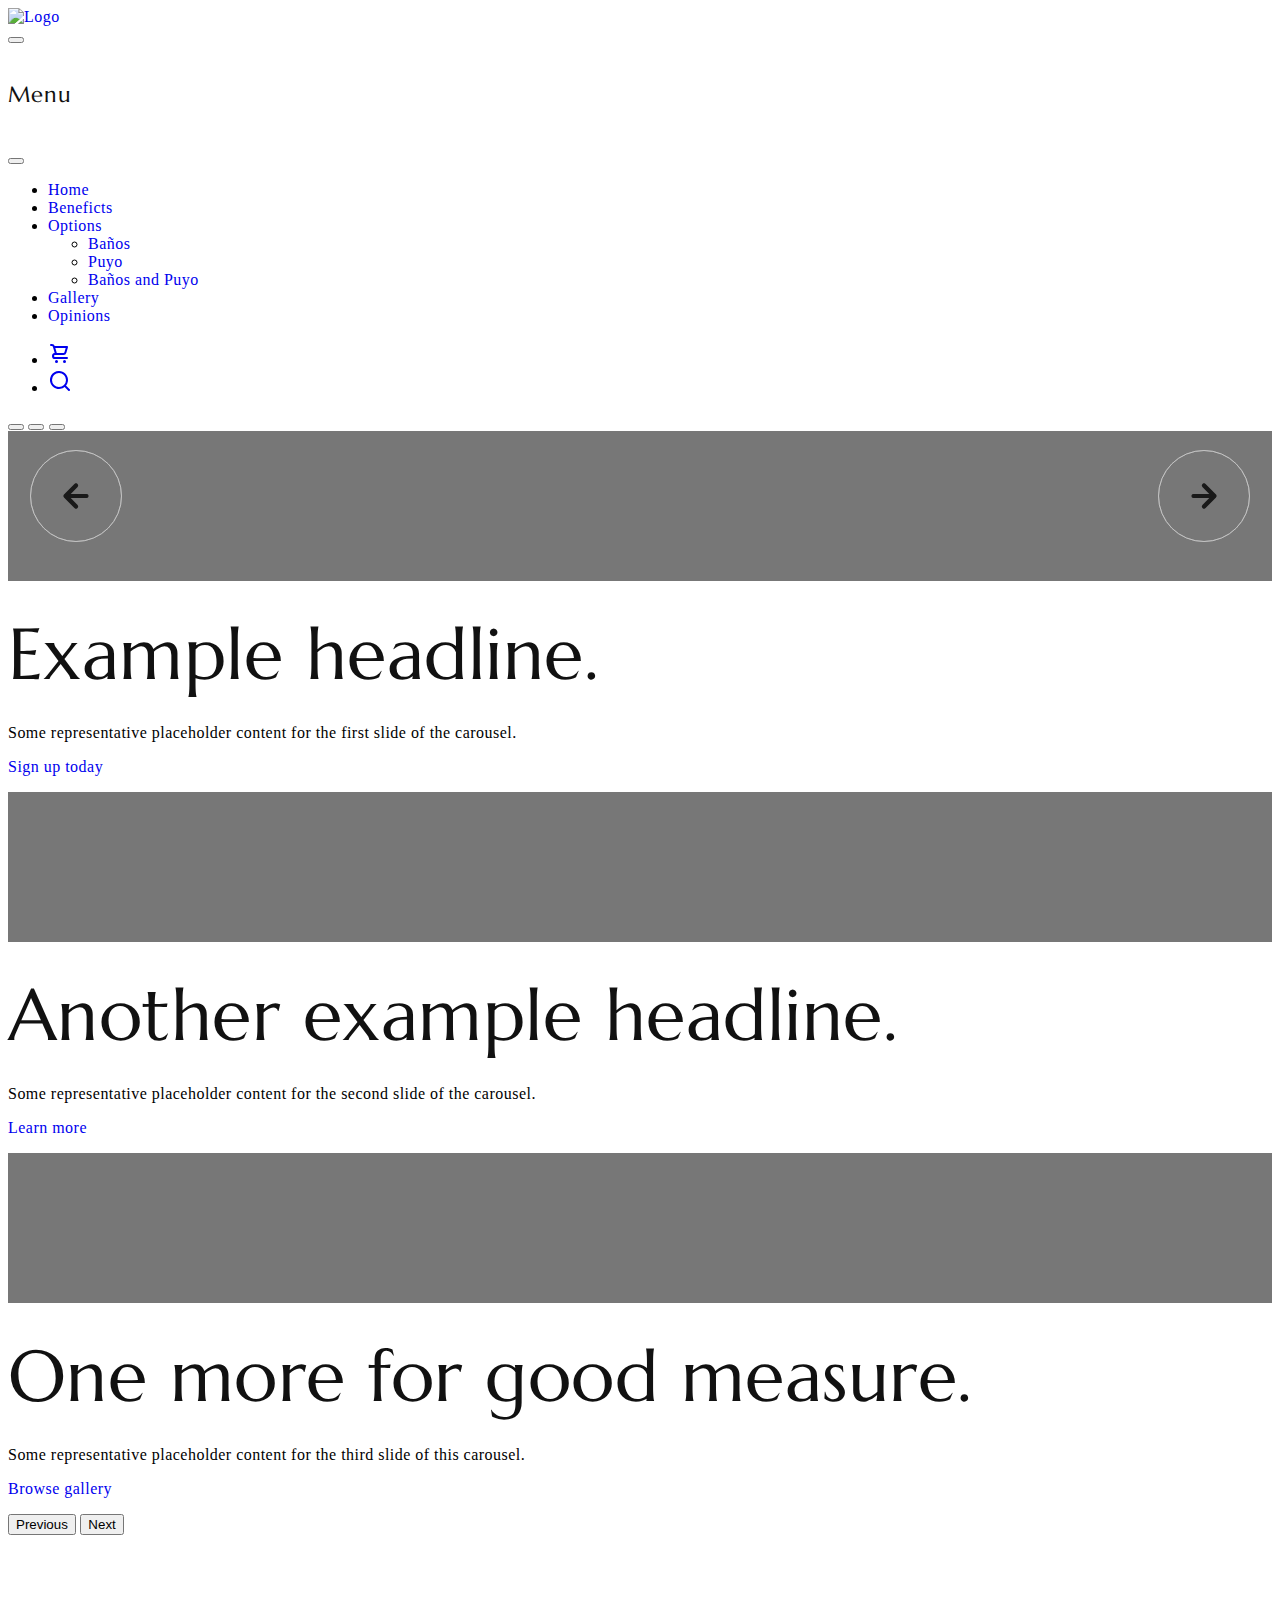
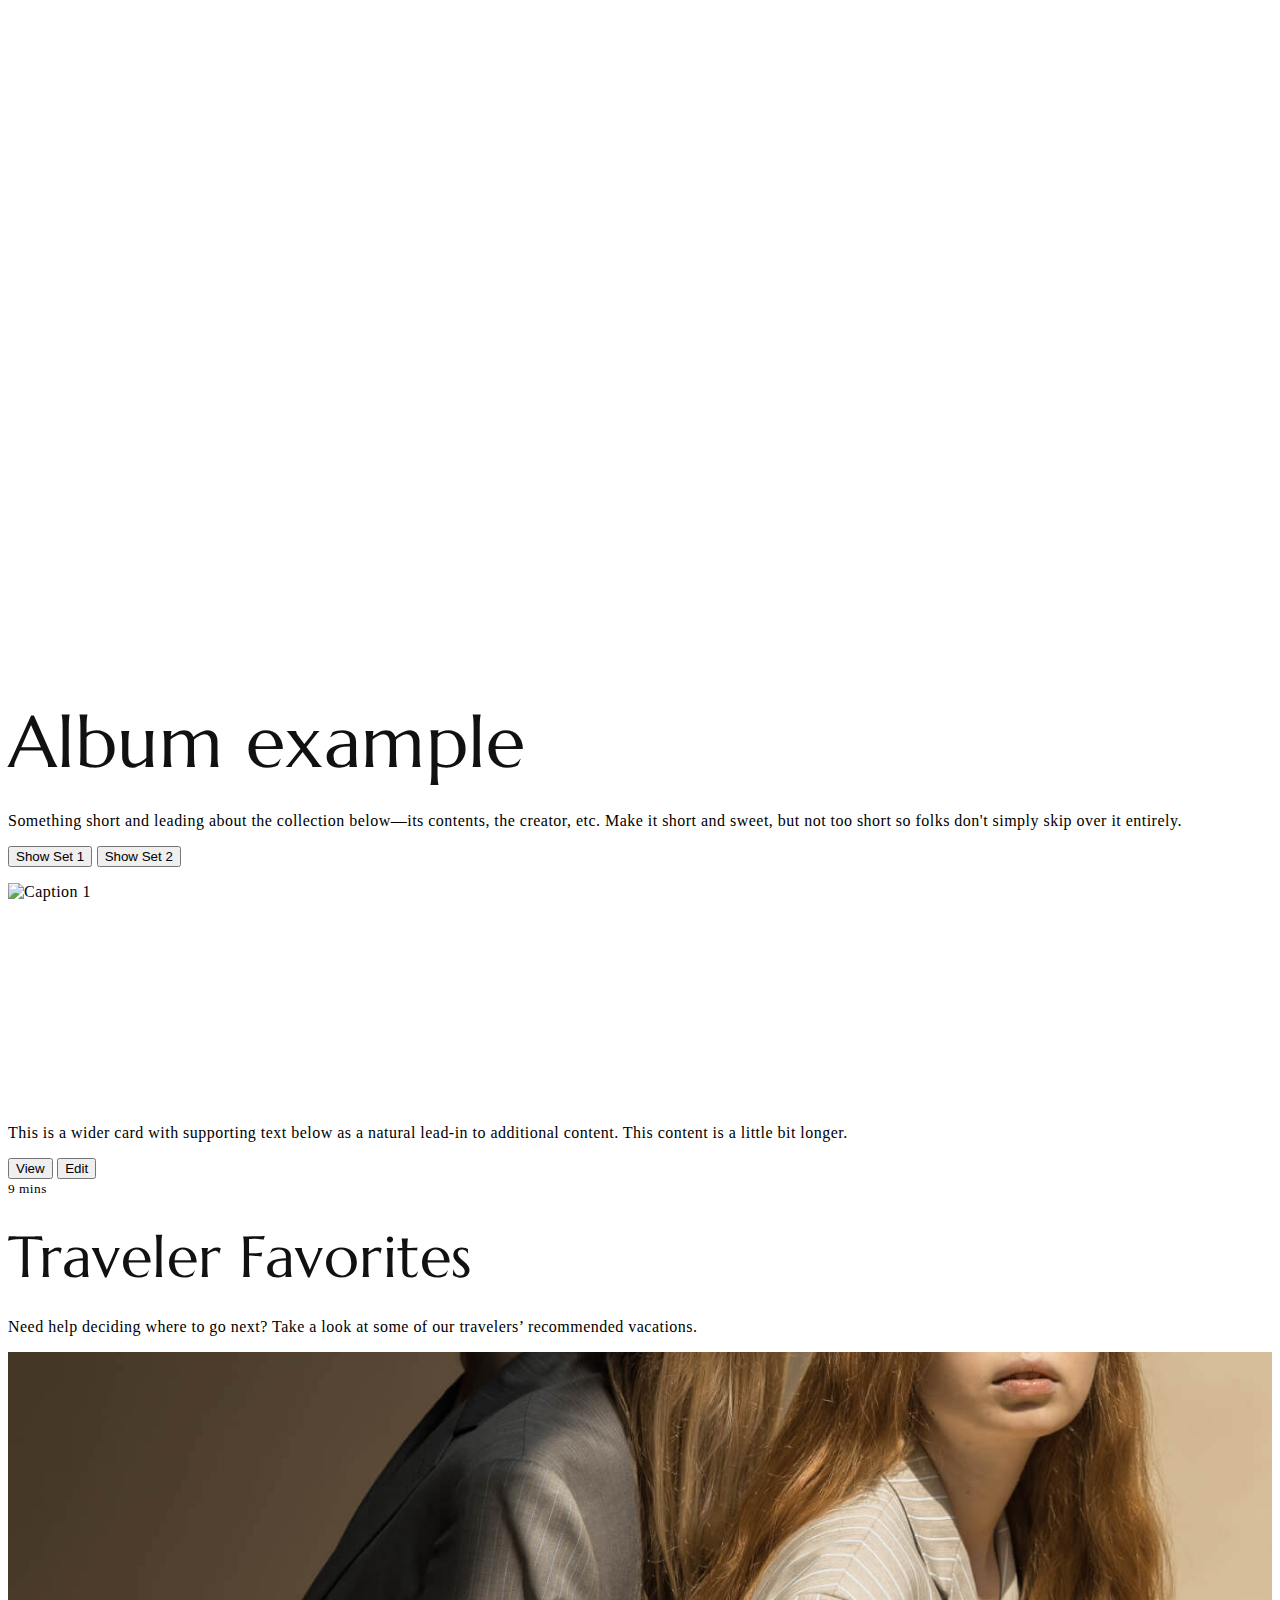
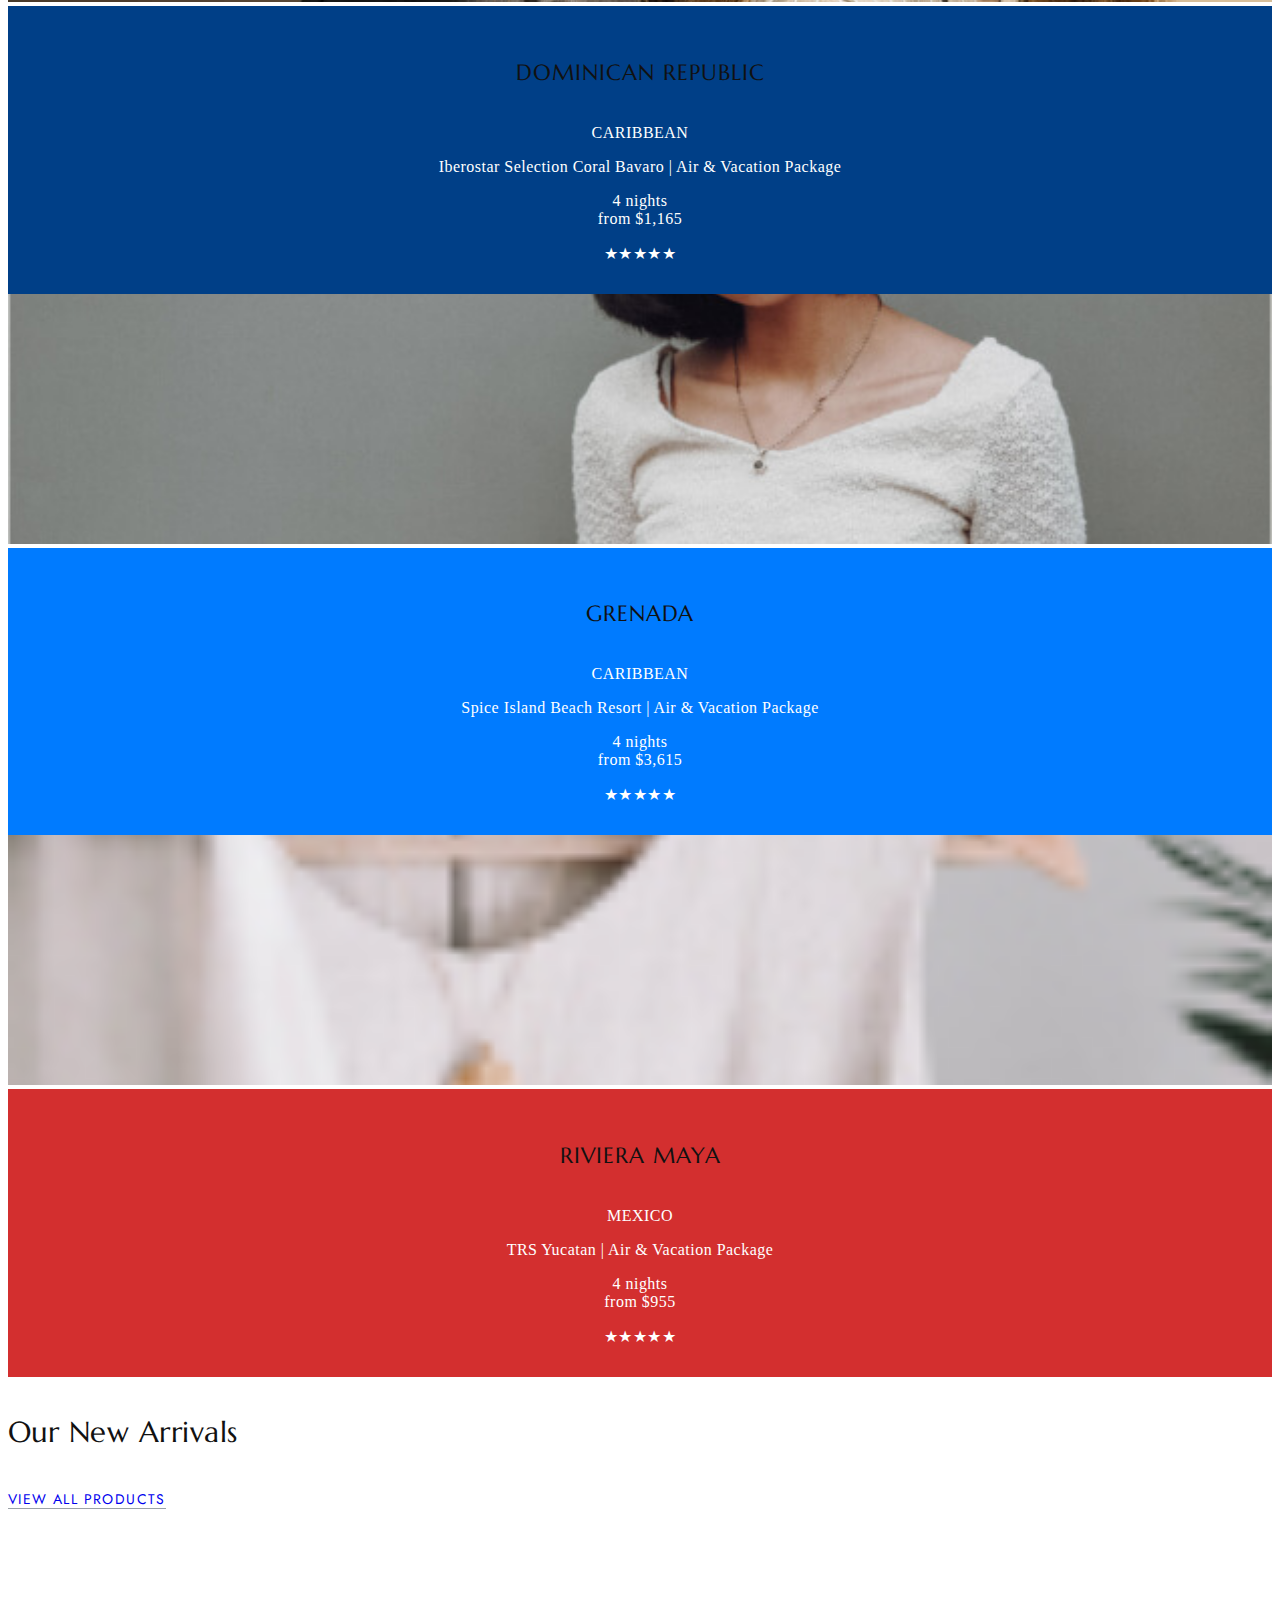
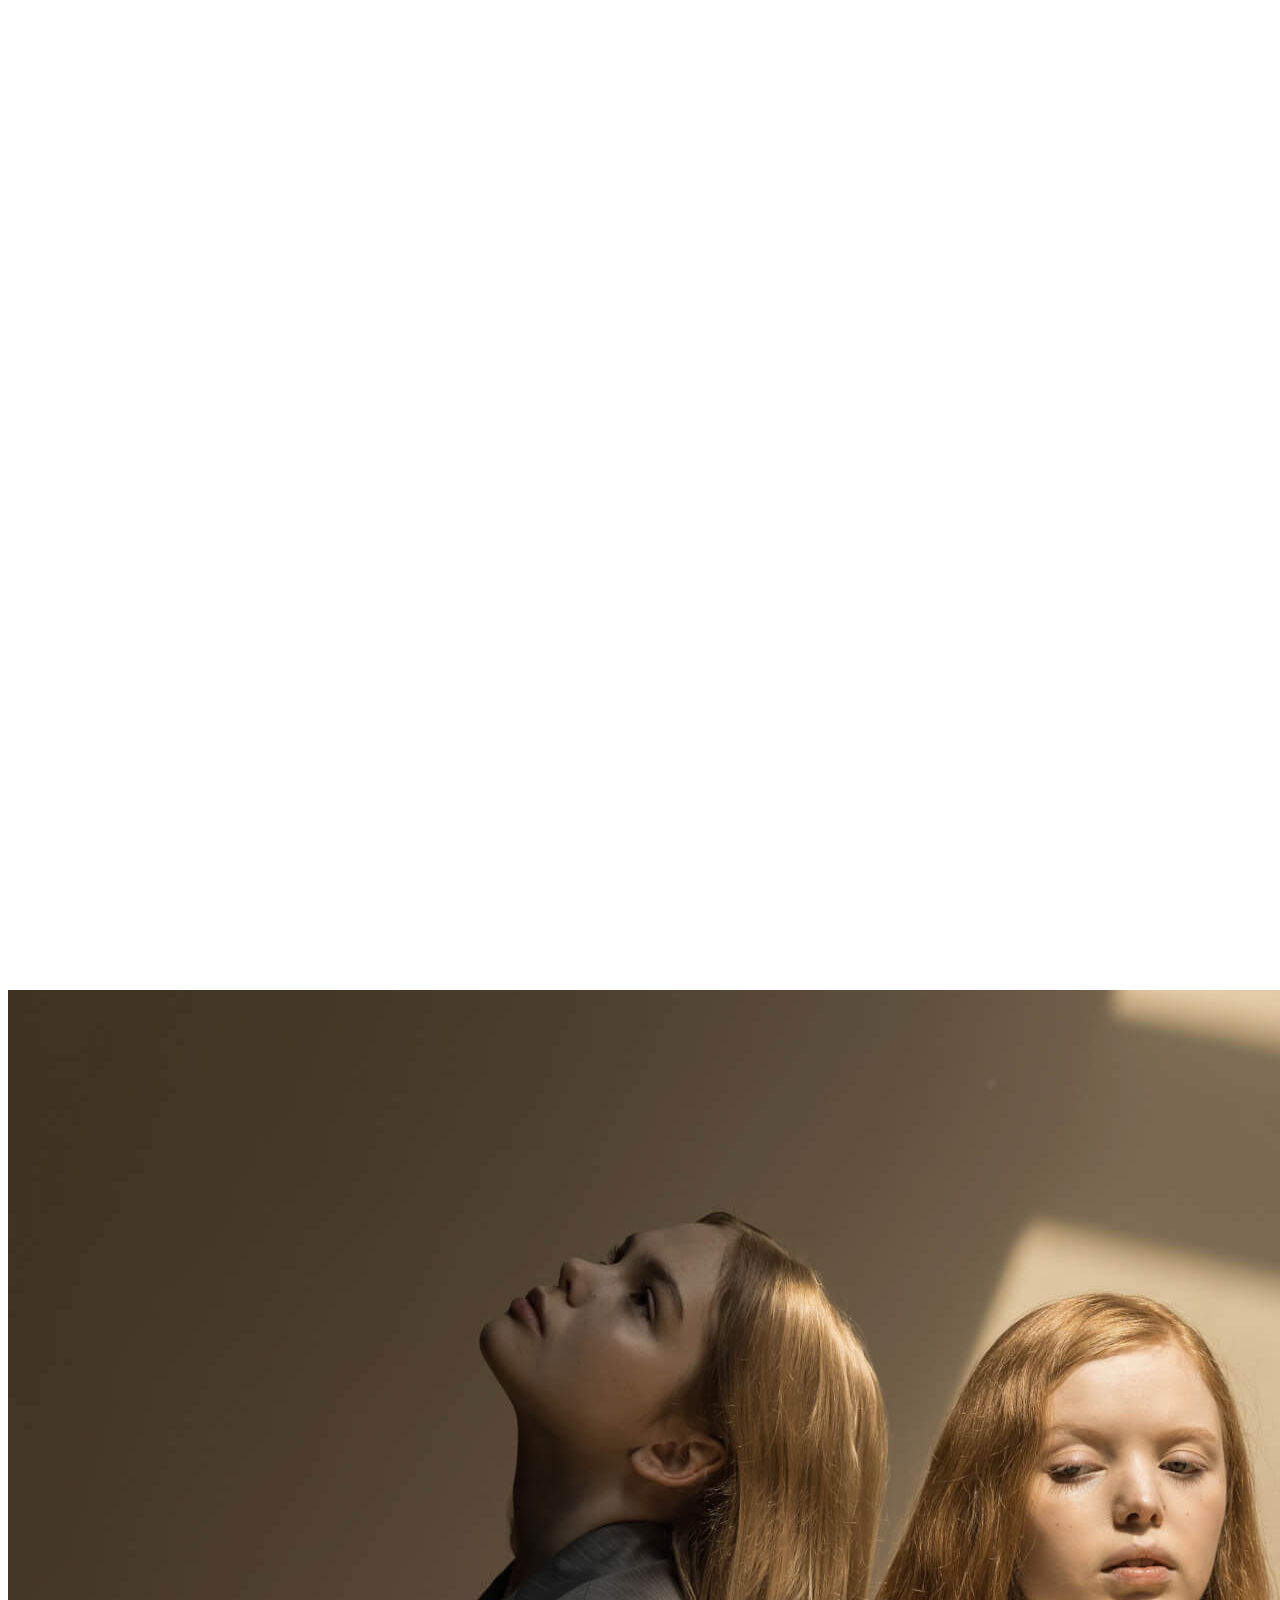
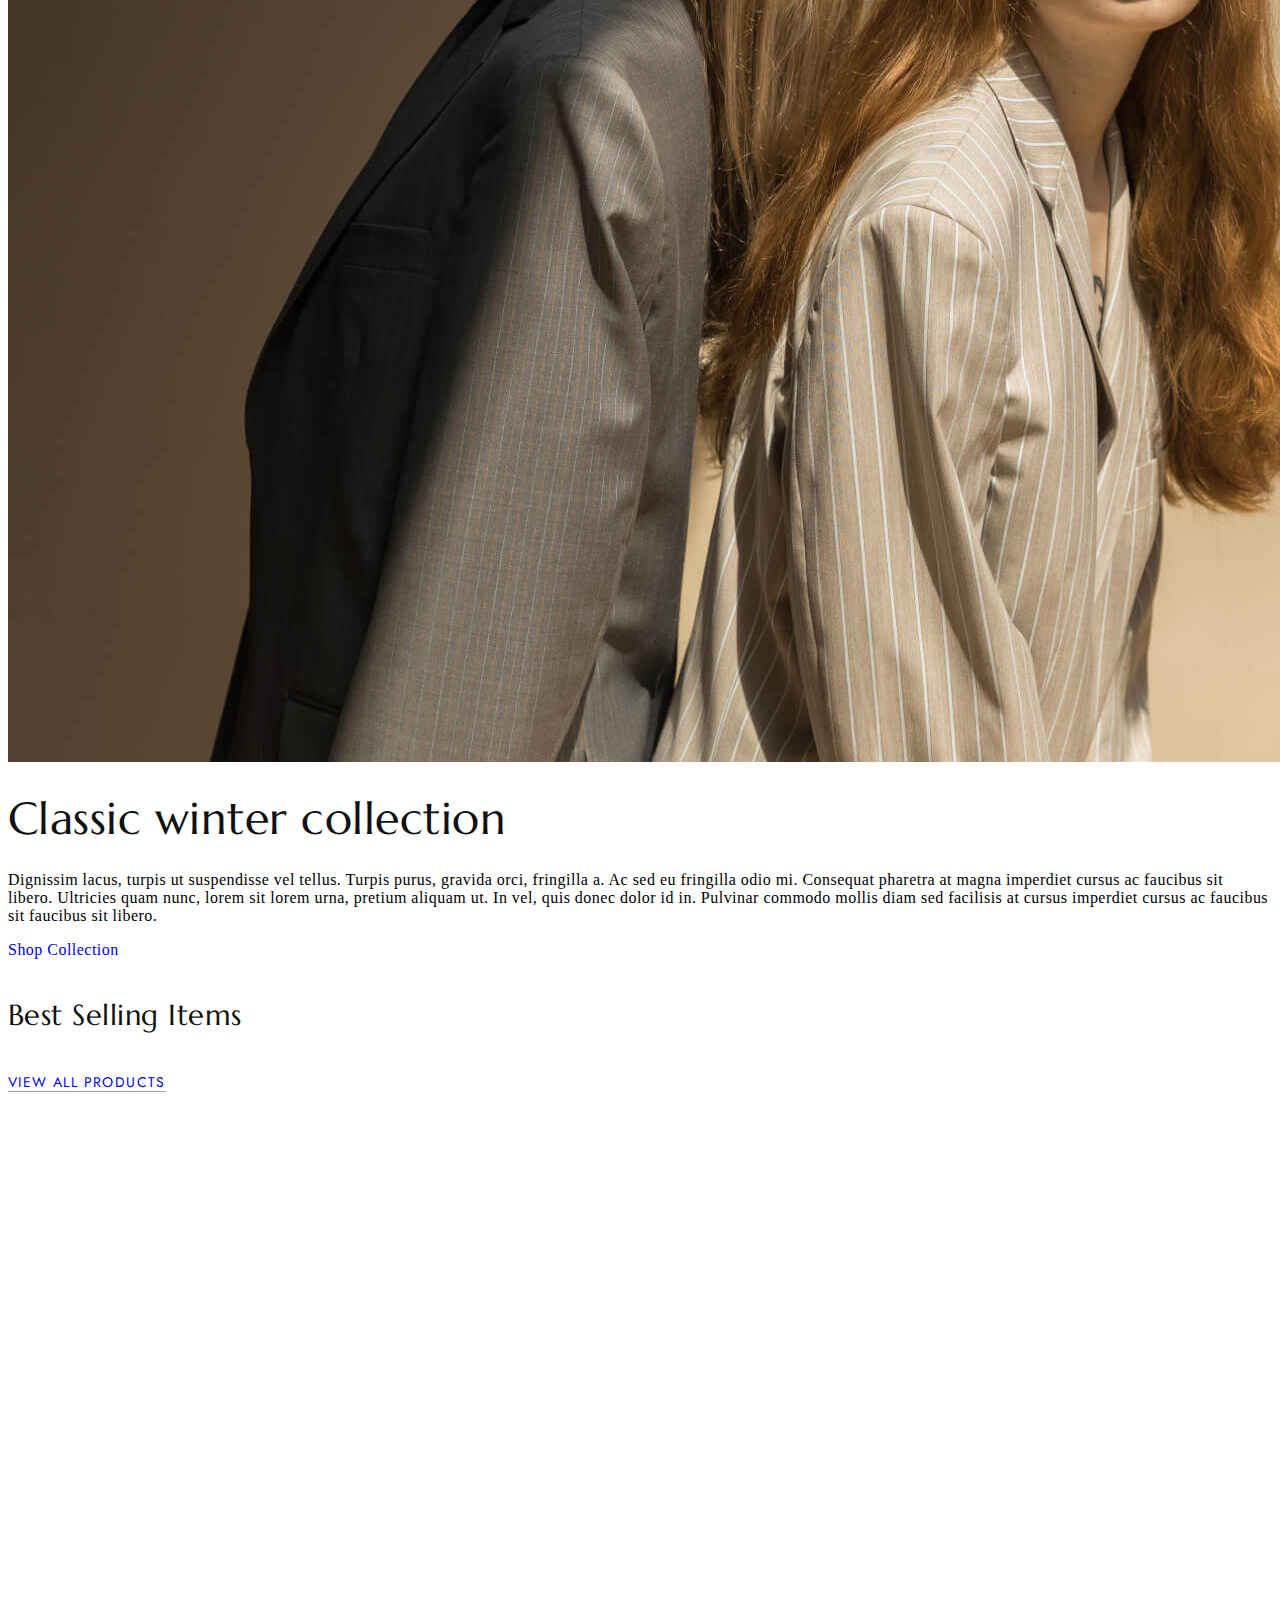
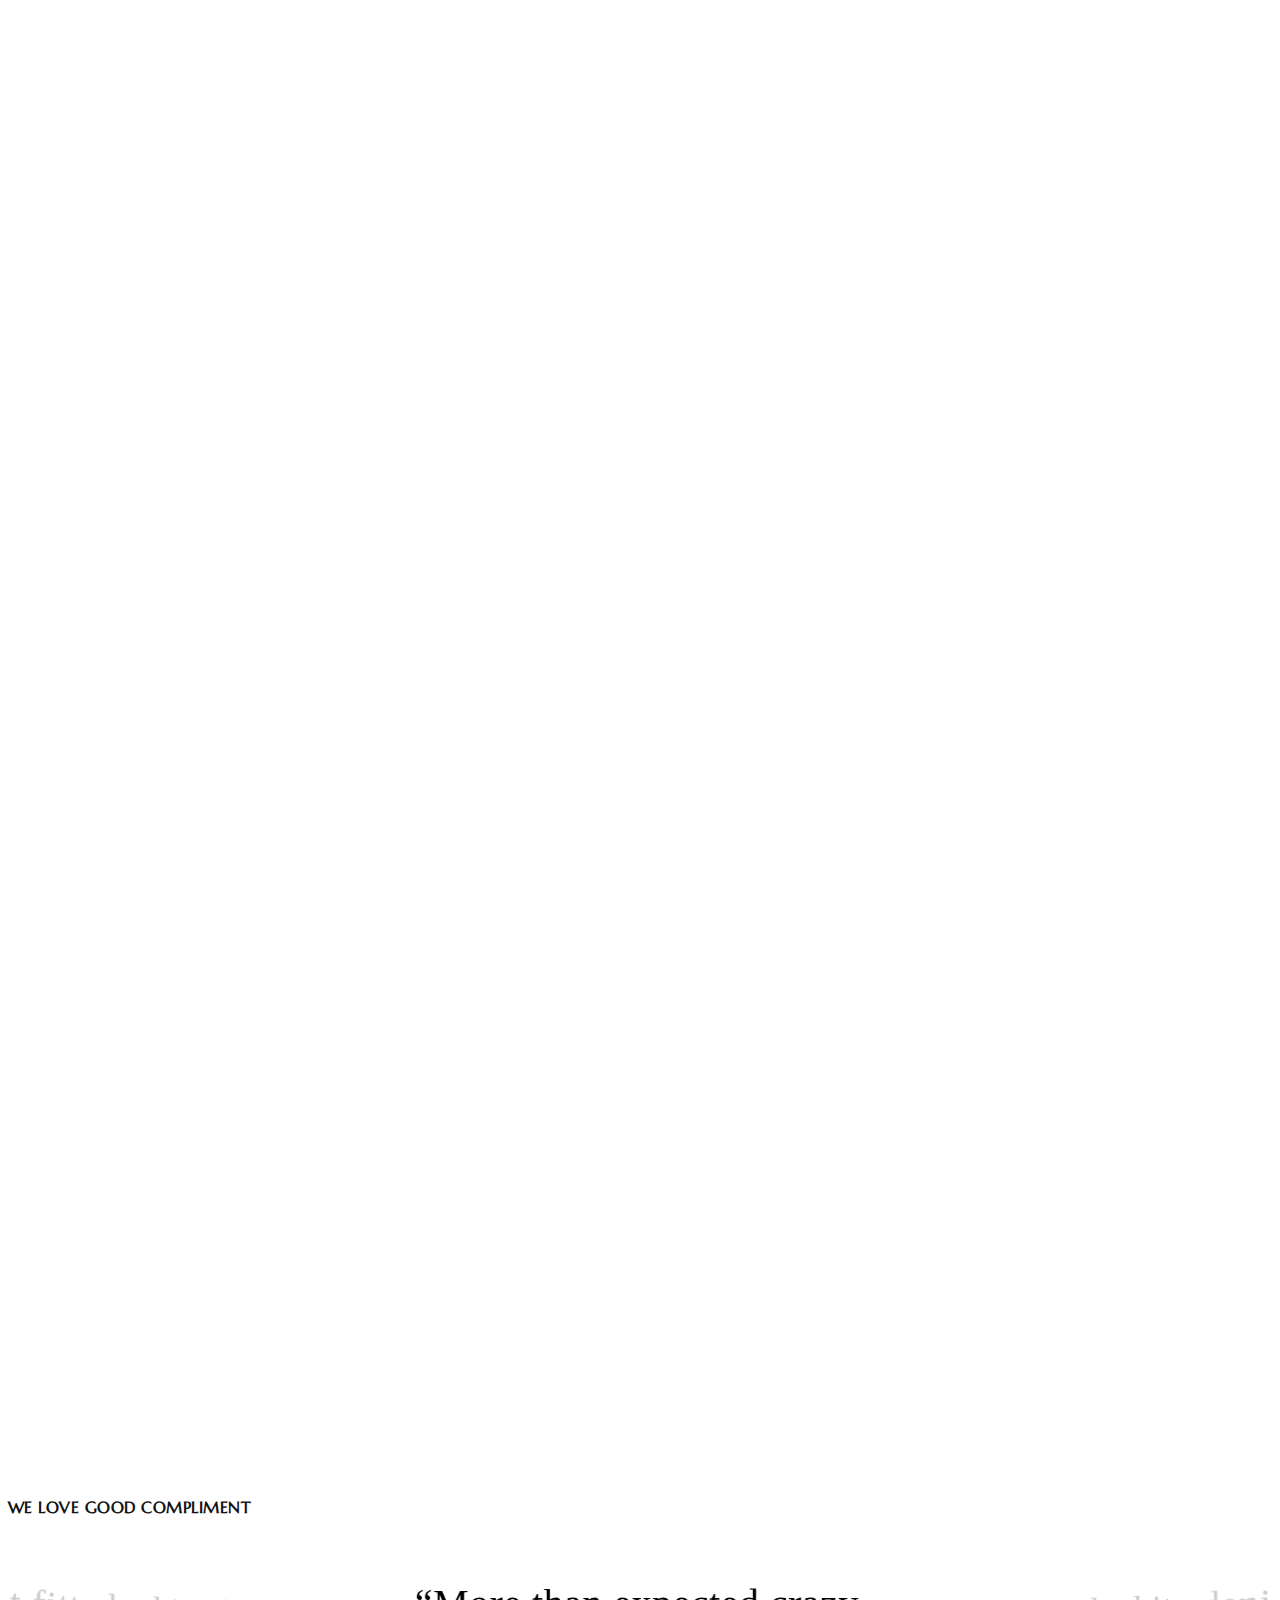
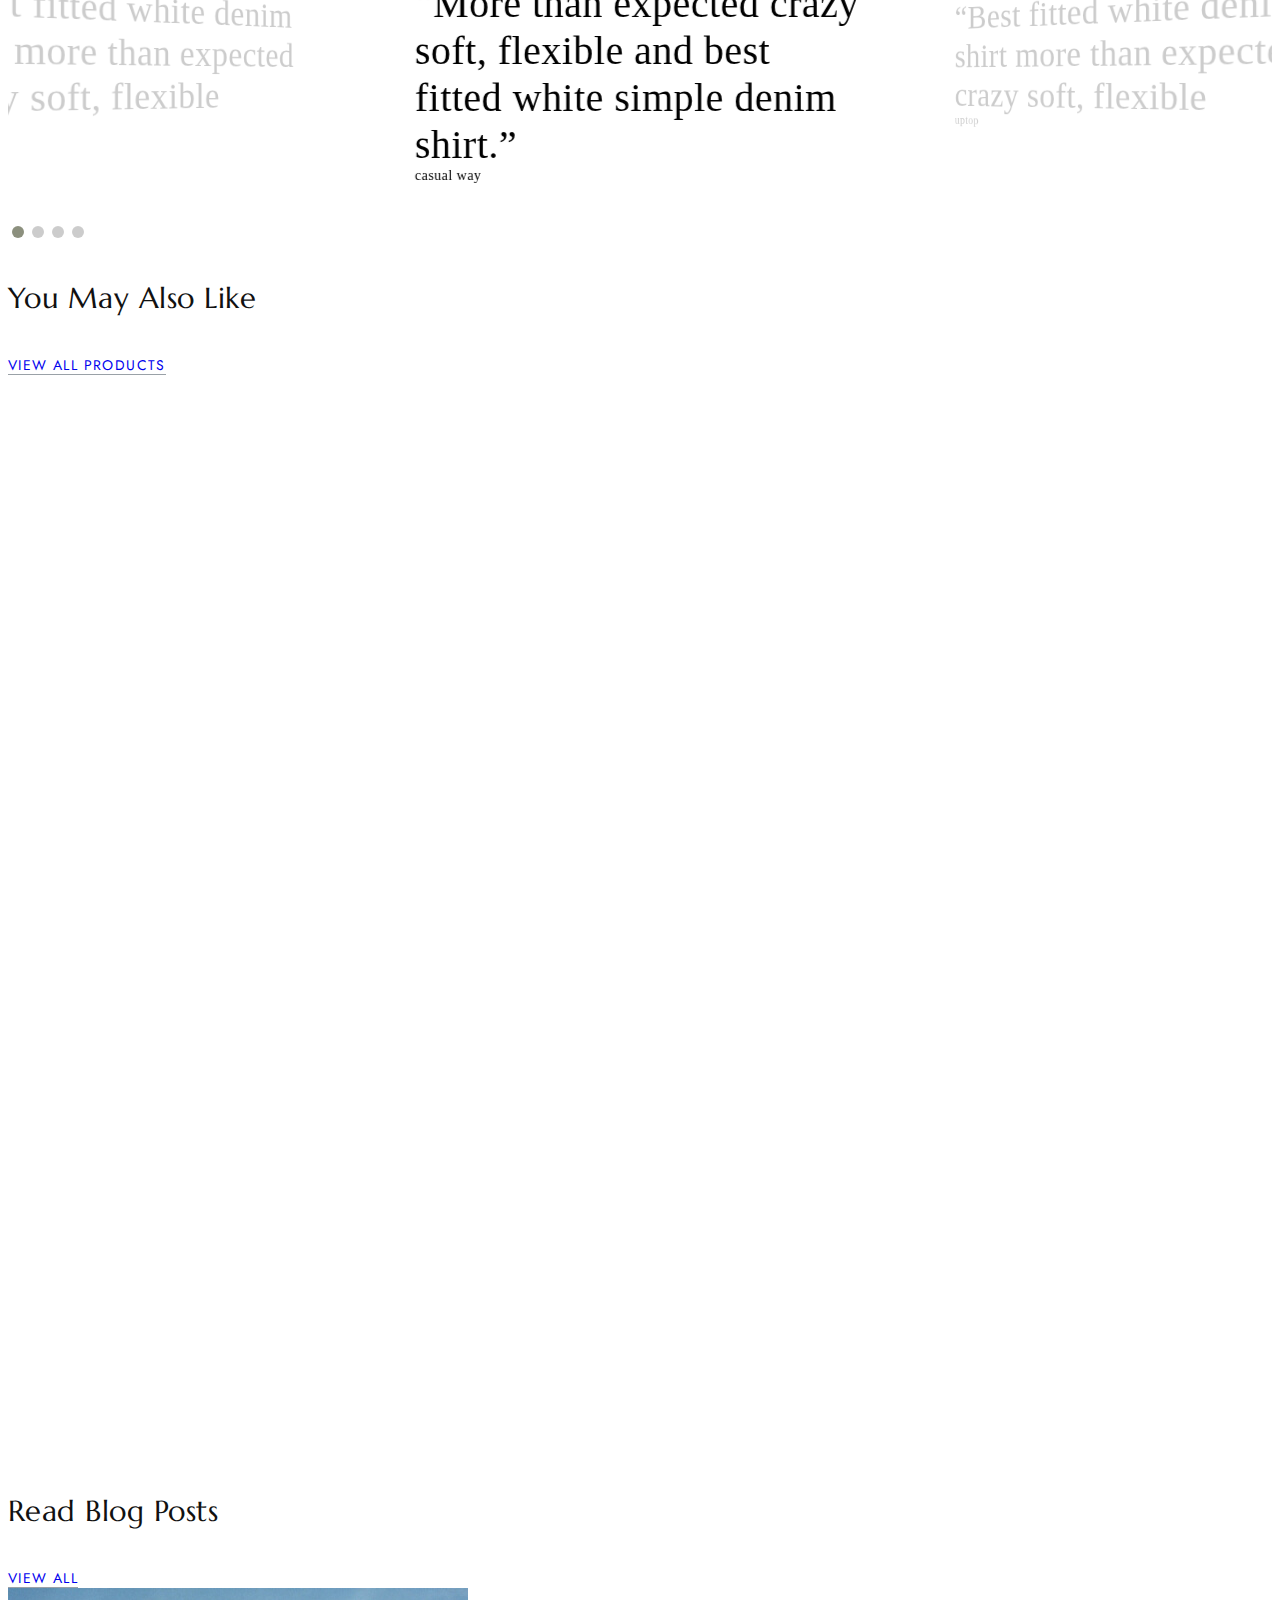
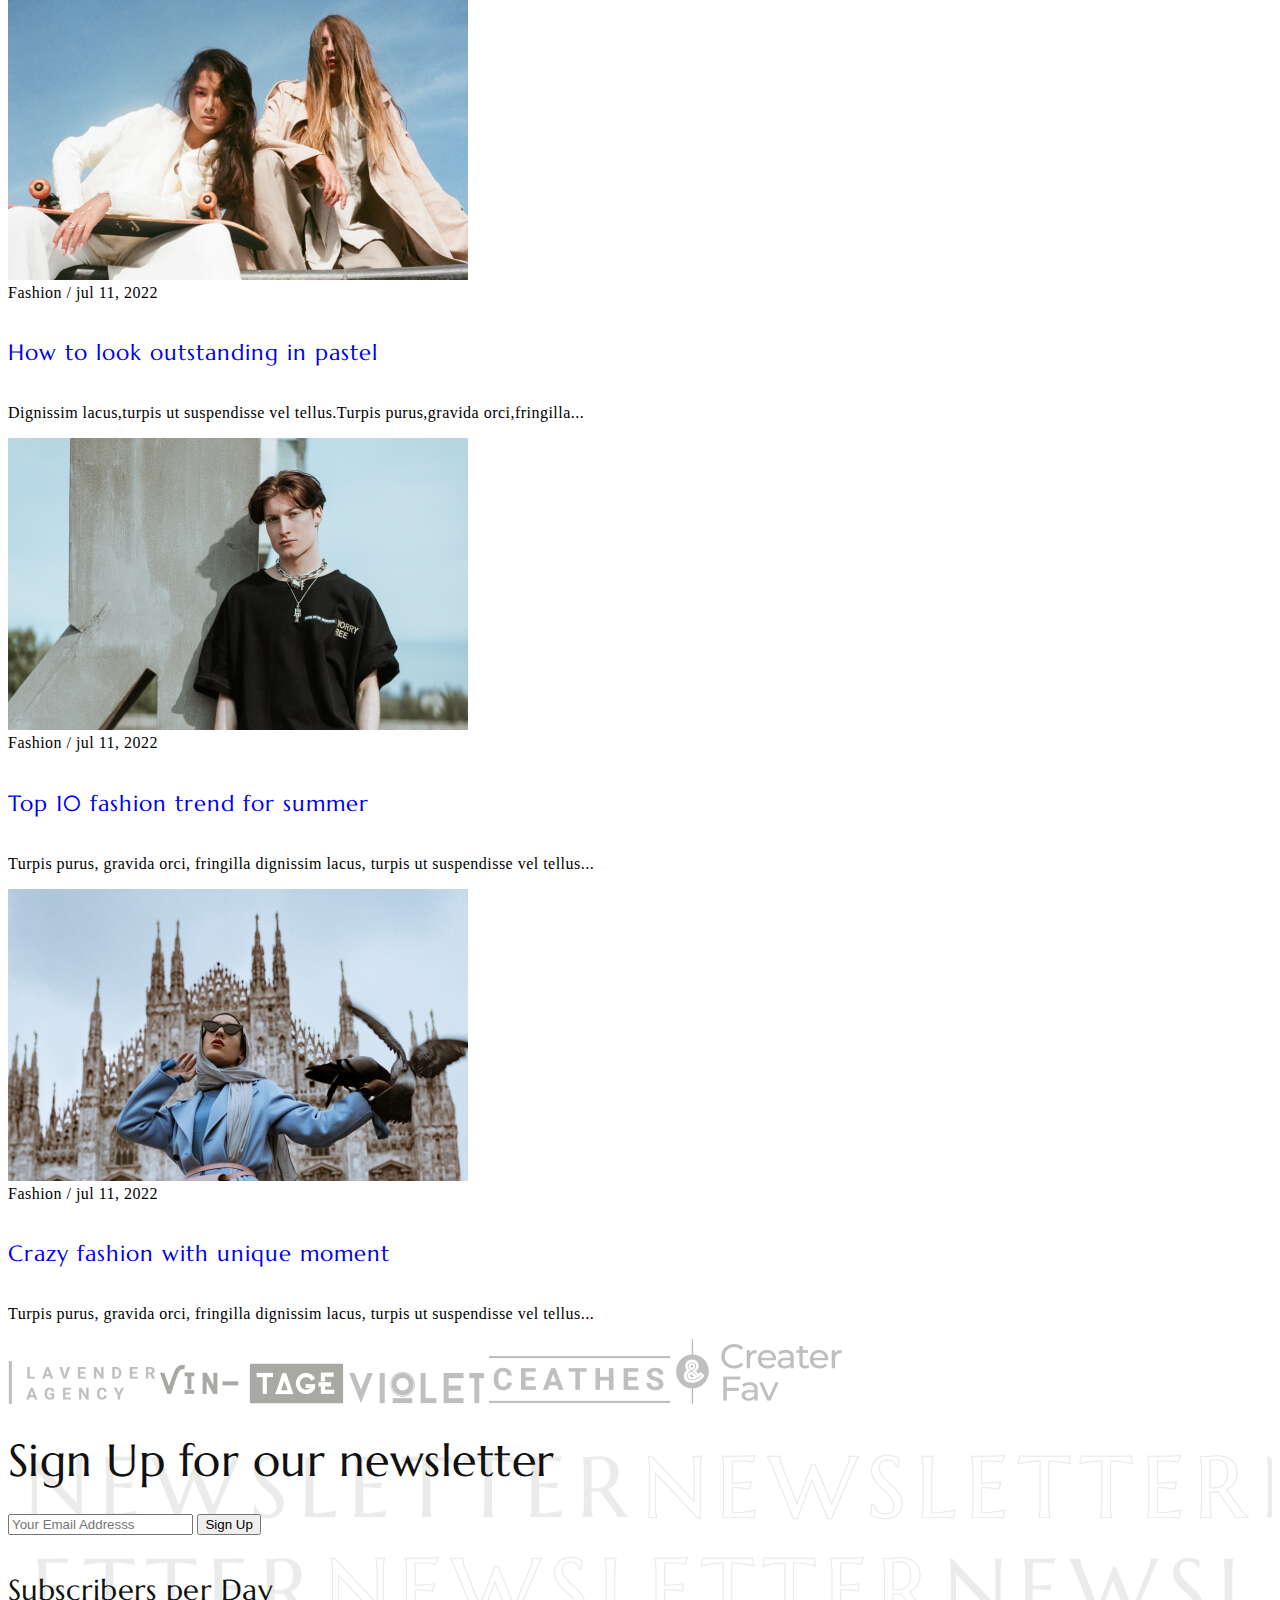
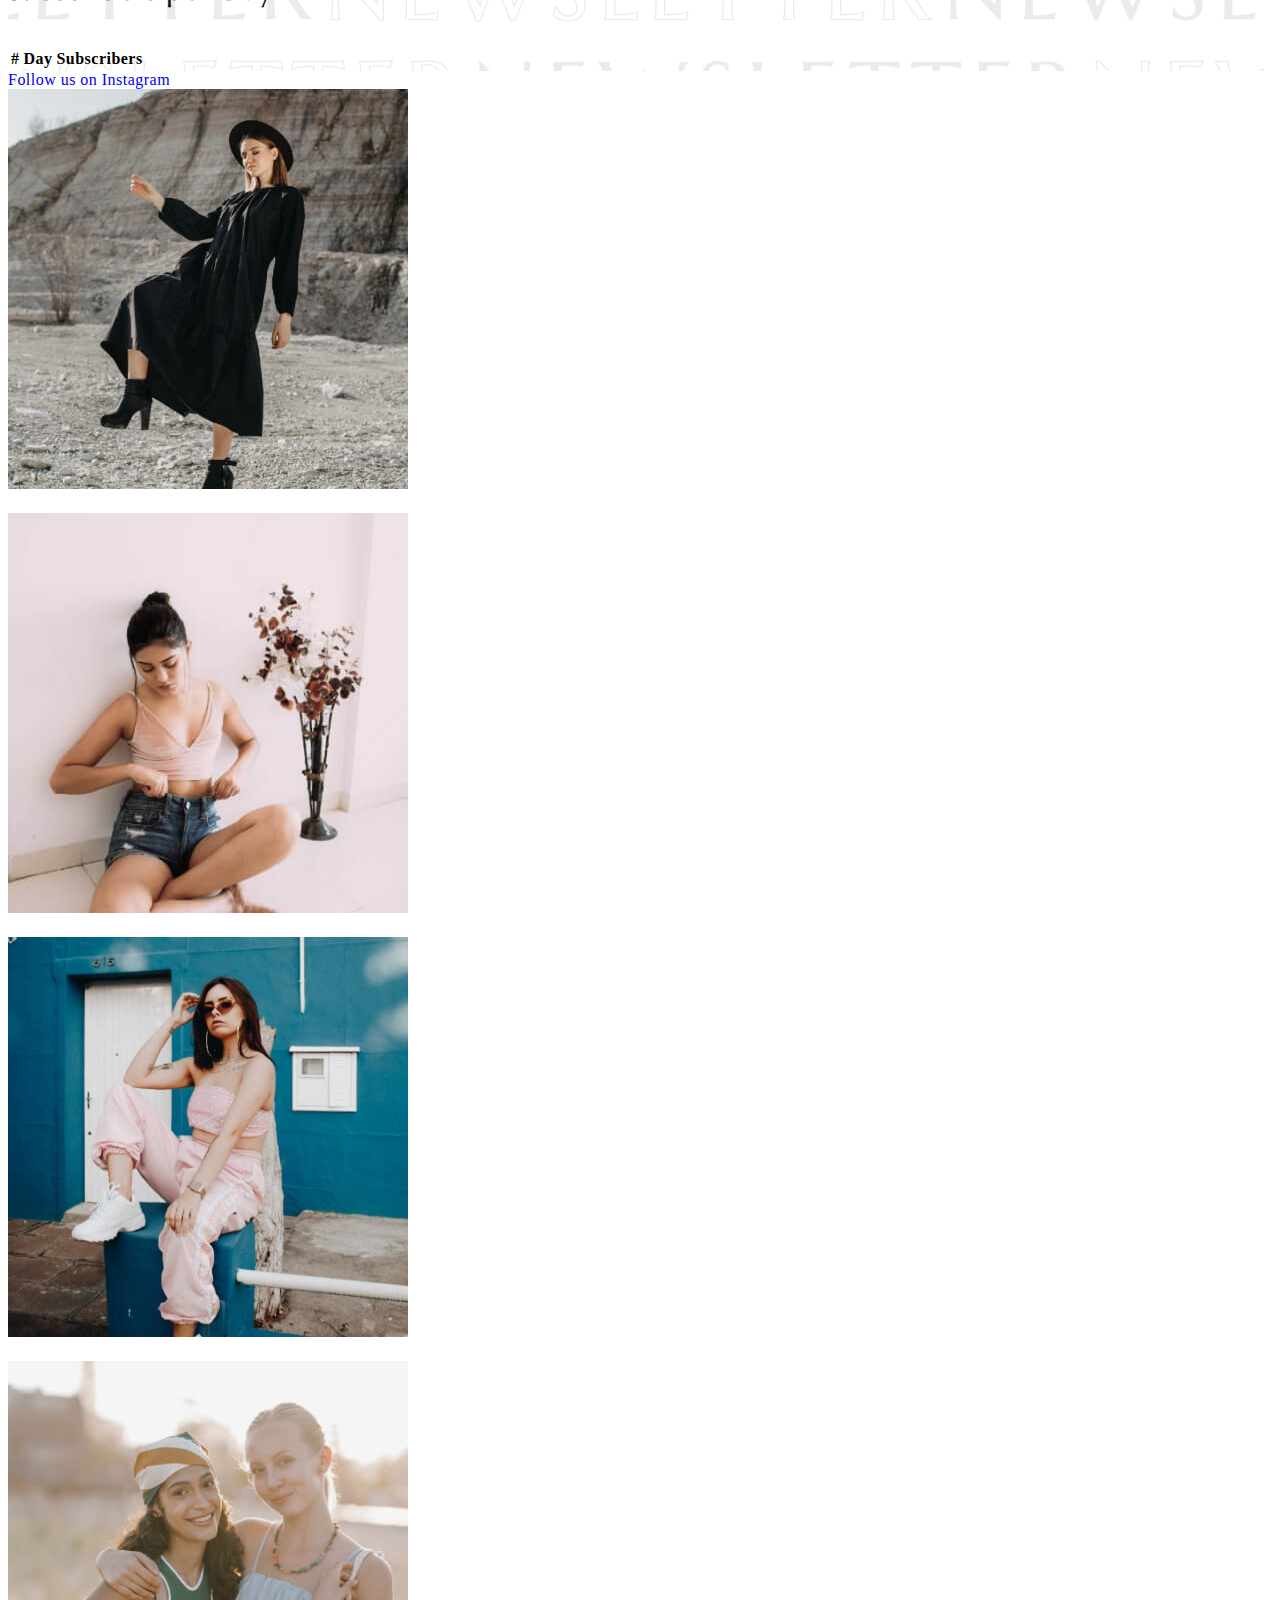
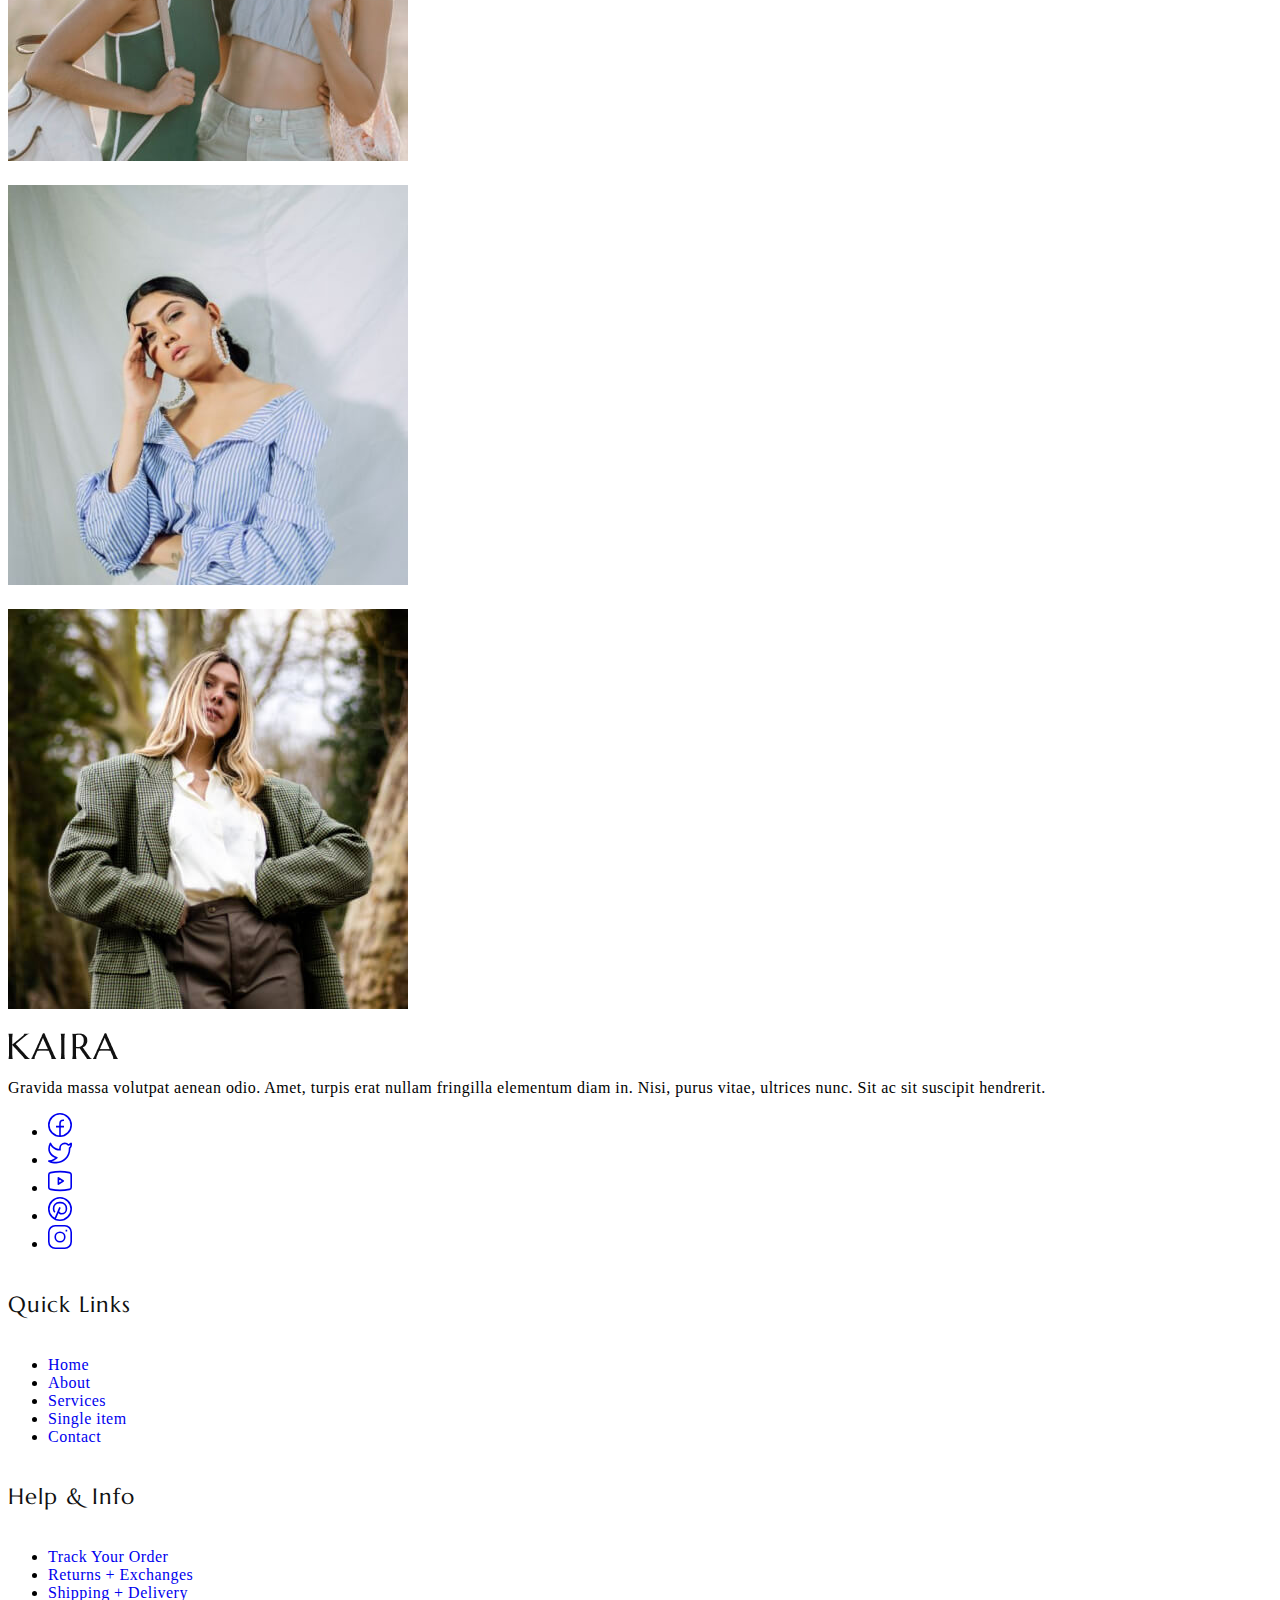
==== commit b17350a8: "Iniciacion de NavBar, Main Page, Advantages, Album e itinerario" ====
--- a/kaira-1.0.0/index.html
+++ b/kaira-1.0.0/index.html
@@ -2,7 +2,7 @@
 <html lang="en">
 
 <head>
-  <title>Kaira - Bootstrap 5 Fashion Store HTML CSS Template</title>
+  <title>Poveda´s tour - Living at the next level</title>
   
   <meta charset="utf-8">
   <meta http-equiv="X-UA-Compatible" content="IE=edge">
@@ -17,6 +17,7 @@
   <link rel="stylesheet" type="text/css" href="css/vendor.css">
   <link rel="stylesheet" href="https://cdn.jsdelivr.net/npm/swiper@9/swiper-bundle.min.css" />
   <link rel="stylesheet" type="text/css" href="style.css">
+  <link rel="stylesheet" type="text/css" href="styleMine.css">
 
   <link rel="preconnect" href="https://fonts.googleapis.com">
   <link rel="preconnect" href="https://fonts.gstatic.com" crossorigin>
@@ -166,79 +167,23 @@
           </svg></button>
       </form>
 
-       
-
       <h5 class="cat-list-title">Browse Categories</h5>
 
       <ul class="cat-list">
         <li class="cat-list-item">
-          <a href="#" title="Jackets">Jackets</a>
+          <a href="#" title="Jackets">Baños Full Day</a>
         </li>
         <li class="cat-list-item">
-          <a href="#" title="T-shirts">T-shirts</a>
+          <a href="#" title="T-shirts">Puyo Full Day</a>
         </li>
         <li class="cat-list-item">
-          <a href="#" title="Handbags">Handbags</a>
-        </li>
-        <li class="cat-list-item">
-          <a href="#" title="Accessories">Accessories</a>
-        </li>
-        <li class="cat-list-item">
-          <a href="#" title="Cosmetics">Cosmetics</a>
-        </li>
-        <li class="cat-list-item">
-          <a href="#" title="Dresses">Dresses</a>
-        </li>
-        <li class="cat-list-item">
-          <a href="#" title="Jumpsuits">Jumpsuits</a>
+          <a href="#" title="Handbags">Baños And Puyo 2 Days And 2 Nights</a>
         </li>
       </ul>
 
     </div>
   </div>
 
-  <div class="offcanvas offcanvas-end" data-bs-scroll="true" tabindex="-1" id="offcanvasCart" aria-labelledby="My Cart">
-    <div class="offcanvas-header justify-content-center">
-      <button type="button" class="btn-close" data-bs-dismiss="offcanvas" aria-label="Close"></button>
-    </div>
-    <div class="offcanvas-body">
-      <div class="order-md-last">
-        <h4 class="d-flex justify-content-between align-items-center mb-3">
-          <span class="text-primary">Your cart</span>
-          <span class="badge bg-primary rounded-pill">3</span>
-        </h4>
-        <ul class="list-group mb-3">
-          <li class="list-group-item d-flex justify-content-between lh-sm">
-            <div>
-              <h6 class="my-0">Growers cider</h6>
-              <small class="text-body-secondary">Brief description</small>
-            </div>
-            <span class="text-body-secondary">$12</span>
-          </li>
-          <li class="list-group-item d-flex justify-content-between lh-sm">
-            <div>
-              <h6 class="my-0">Fresh grapes</h6>
-              <small class="text-body-secondary">Brief description</small>
-            </div>
-            <span class="text-body-secondary">$8</span>
-          </li>
-          <li class="list-group-item d-flex justify-content-between lh-sm">
-            <div>
-              <h6 class="my-0">Heinz tomato ketchup</h6>
-              <small class="text-body-secondary">Brief description</small>
-            </div>
-            <span class="text-body-secondary">$5</span>
-          </li>
-          <li class="list-group-item d-flex justify-content-between">
-            <span>Total (USD)</span>
-            <strong>$20</strong>
-          </li>
-        </ul>
-
-        <button class="w-100 btn btn-primary btn-lg" type="submit">Continue to Checkout</button>
-      </div>
-    </div>
-  </div>
 
   <nav class="navbar navbar-expand-lg bg-light text-uppercase fs-6 p-3 border-bottom align-items-center">
     <div class="container-fluid">
@@ -246,12 +191,10 @@
 
         <div class="col-auto">
           <a class="navbar-brand text-white" href="index.html">
-            <svg width="112" height="45" viewBox="0 0 112 45" xmlns="http://www.w3.org/2000/svg" fill="#111">
-              <path
-                d="M2.51367 34.9297C2.58398 34.6836 2.64844 34.3789 2.70703 34.0156C2.77734 33.6523 2.83594 33.2012 2.88281 32.6621C2.92969 32.123 2.96484 31.4844 2.98828 30.7461C3.01172 29.9961 3.02344 29.123 3.02344 28.127V16.6836C3.02344 15.6875 3.01172 14.8203 2.98828 14.082C2.96484 13.332 2.92969 12.6875 2.88281 12.1484C2.83594 11.5977 2.77734 11.1406 2.70703 10.7773C2.64844 10.4141 2.58398 10.1094 2.51367 9.86328V9.79297H6.73242V9.86328C6.66211 10.1094 6.5918 10.4141 6.52148 10.7773C6.46289 11.1406 6.41016 11.5977 6.36328 12.1484C6.32812 12.6875 6.29297 13.332 6.25781 14.082C6.23438 14.8203 6.22266 15.6875 6.22266 16.6836V20.6035L16.4883 12.2188C17.6367 11.2813 18.2109 10.4727 18.2109 9.79297H23.1504V9.86328C22.459 10.0273 21.7559 10.3437 21.041 10.8125C20.3379 11.2695 19.5879 11.832 18.791 12.5L9.7207 20.0938L20.6367 32.082C21.0938 32.5508 21.4805 32.9434 21.7969 33.2598C22.125 33.5645 22.4121 33.8223 22.6582 34.0332C22.9043 34.2324 23.127 34.4023 23.3262 34.543C23.5371 34.6719 23.7539 34.8008 23.9766 34.9297V35H18.8262C18.7793 34.8945 18.6973 34.7598 18.5801 34.5957C18.4746 34.4316 18.3457 34.2617 18.1934 34.0859C18.0527 33.9102 17.8945 33.7285 17.7188 33.541C17.5547 33.3535 17.3965 33.1777 17.2441 33.0137L6.22266 20.9199V28.127C6.22266 29.123 6.23438 29.9961 6.25781 30.7461C6.29297 31.4844 6.32812 32.123 6.36328 32.6621C6.41016 33.2012 6.46289 33.6523 6.52148 34.0156C6.5918 34.3789 6.66211 34.6836 6.73242 34.9297V35H2.51367V34.9297ZM45.3846 35V34.9297C45.408 34.8711 45.4256 34.7832 45.4373 34.666C45.4491 34.5488 45.4549 34.4434 45.4549 34.3496C45.4549 33.9863 45.4022 33.5879 45.2967 33.1543C45.203 32.709 45.0155 32.1582 44.7342 31.502L42.6073 26.7207C41.951 26.6973 41.078 26.6855 39.9881 26.6855C38.8983 26.6855 37.7205 26.6855 36.4549 26.6855C35.5291 26.6855 34.6327 26.6855 33.7655 26.6855C32.91 26.6855 32.1366 26.6973 31.4452 26.7207L29.4237 31.3613C29.2479 31.7949 29.0604 32.2695 28.8612 32.7852C28.662 33.3008 28.5623 33.8223 28.5623 34.3496C28.5623 34.502 28.5741 34.6309 28.5975 34.7363C28.6209 34.8301 28.6444 34.8945 28.6678 34.9297V35H25.0819V34.9297C25.2928 34.707 25.5565 34.3145 25.8729 33.752C26.1893 33.1777 26.535 32.4629 26.91 31.6074L36.9823 9.26562H38.3885L47.9334 30.7461C48.1561 31.25 48.3846 31.7422 48.619 32.2227C48.8651 32.6914 49.0936 33.1133 49.3045 33.4883C49.5155 33.8633 49.703 34.1797 49.867 34.4375C50.0311 34.6953 50.1424 34.8594 50.201 34.9297V35H45.3846ZM33.994 25.1738C34.6737 25.1738 35.3709 25.1738 36.0858 25.1738C36.8006 25.1621 37.4979 25.1562 38.1776 25.1562C38.869 25.1445 39.5311 25.1387 40.1639 25.1387C40.7967 25.127 41.3709 25.1152 41.8866 25.1035L36.9471 13.9414L32.0955 25.1738H33.994ZM54.6989 34.9297C54.7692 34.6836 54.8337 34.3789 54.8923 34.0156C54.9509 33.6523 55.0036 33.2012 55.0505 32.6621C55.0973 32.123 55.1325 31.4844 55.1559 30.7461C55.1794 29.9961 55.1911 29.123 55.1911 28.127V16.6836C55.1911 15.6875 55.1794 14.8203 55.1559 14.082C55.1325 13.332 55.0973 12.6875 55.0505 12.1484C55.0036 11.5977 54.9509 11.1406 54.8923 10.7773C54.8337 10.4141 54.7692 10.1094 54.6989 9.86328V9.79297H58.9001V9.86328C58.8298 10.1094 58.7595 10.4141 58.6891 10.7773C58.6305 11.1406 58.5778 11.5977 58.5309 12.1484C58.4958 12.6875 58.4606 13.332 58.4255 14.082C58.402 14.8203 58.3903 15.6875 58.3903 16.6836V28.127C58.3903 29.123 58.402 29.9961 58.4255 30.7461C58.4606 31.4844 58.4958 32.123 58.5309 32.6621C58.5778 33.2012 58.6305 33.6523 58.6891 34.0156C58.7595 34.3789 58.8298 34.6836 58.9001 34.9297V35H54.6989V34.9297ZM69.9722 28.127C69.9722 29.123 69.9839 29.9961 70.0073 30.7461C70.0425 31.4844 70.0777 32.123 70.1128 32.6621C70.1597 33.2012 70.2124 33.6523 70.271 34.0156C70.3413 34.3789 70.4116 34.6836 70.482 34.9297V35H66.2632V34.9297C66.3335 34.6836 66.398 34.3789 66.4566 34.0156C66.5269 33.6523 66.5796 33.2012 66.6148 32.6621C66.6616 32.123 66.6968 31.4844 66.7202 30.7461C66.7554 30.0078 66.773 29.1348 66.773 28.127V16.6836C66.773 15.6875 66.7554 14.8203 66.7202 14.082C66.6968 13.332 66.6616 12.6875 66.6148 12.1484C66.5796 11.6094 66.5269 11.1582 66.4566 10.7949C66.398 10.4199 66.3335 10.1094 66.2632 9.86328V9.79297L67.0015 9.86328C67.2241 9.88672 67.4702 9.9043 67.7398 9.91602C68.021 9.91602 68.3081 9.91602 68.6011 9.91602C69.0581 9.91602 69.6734 9.86328 70.4468 9.75781C71.232 9.64062 72.228 9.58203 73.4351 9.58203C74.5601 9.58203 75.5972 9.73438 76.5464 10.0391C77.5073 10.3437 78.3394 10.7891 79.0425 11.375C79.7456 11.9609 80.2905 12.6816 80.6773 13.5371C81.0757 14.3809 81.2749 15.3418 81.2749 16.4199C81.2749 17.2637 81.1636 18.0488 80.9409 18.7754C80.73 19.4902 80.4253 20.1406 80.0269 20.7266C79.6402 21.3125 79.1714 21.834 78.6206 22.291C78.0698 22.7363 77.4546 23.1113 76.7749 23.416L82.9448 32.082C83.2495 32.5156 83.5308 32.8906 83.7886 33.207C84.0581 33.5234 84.3101 33.7988 84.5445 34.0332C84.7905 34.2559 85.0249 34.4434 85.2476 34.5957C85.4702 34.7363 85.6987 34.8477 85.9331 34.9297V35H80.853C80.8179 34.7773 80.7007 34.4844 80.5015 34.1211C80.314 33.7461 80.0913 33.377 79.8335 33.0137L73.6109 24.2422C73.3413 24.2656 73.0718 24.2891 72.8023 24.3125C72.5327 24.3242 72.2573 24.3301 71.9761 24.3301C71.648 24.3301 71.314 24.3184 70.9741 24.2949C70.646 24.2715 70.312 24.2305 69.9722 24.1719V28.127ZM69.9722 22.8008C70.2886 22.8711 70.6109 22.9238 70.939 22.959C71.2671 22.9824 71.5835 22.9941 71.8882 22.9941C72.7671 22.9941 73.5698 22.8652 74.2964 22.6074C75.023 22.3379 75.6382 21.9336 76.1421 21.3945C76.6577 20.8555 77.0562 20.1875 77.3374 19.3906C77.6187 18.582 77.7593 17.6387 77.7593 16.5605C77.7593 15.6816 77.6597 14.8848 77.4605 14.1699C77.2612 13.4551 76.9624 12.8516 76.564 12.3594C76.1773 11.8555 75.6851 11.4687 75.0874 11.1992C74.4898 10.918 73.7925 10.7773 72.9956 10.7773C72.187 10.7773 71.5425 10.8184 71.062 10.9004C70.5816 10.9824 70.2183 11.0703 69.9722 11.1641V22.8008ZM107.13 35V34.9297C107.154 34.8711 107.171 34.7832 107.183 34.666C107.195 34.5488 107.201 34.4434 107.201 34.3496C107.201 33.9863 107.148 33.5879 107.042 33.1543C106.949 32.709 106.761 32.1582 106.48 31.502L104.353 26.7207C103.697 26.6973 102.824 26.6855 101.734 26.6855C100.644 26.6855 99.4662 26.6855 98.2005 26.6855C97.2748 26.6855 96.3783 26.6855 95.5111 26.6855C94.6556 26.6855 93.8822 26.6973 93.1908 26.7207L91.1693 31.3613C90.9935 31.7949 90.806 32.2695 90.6068 32.7852C90.4076 33.3008 90.308 33.8223 90.308 34.3496C90.308 34.502 90.3197 34.6309 90.3431 34.7363C90.3666 34.8301 90.39 34.8945 90.4134 34.9297V35H86.8275V34.9297C87.0384 34.707 87.3021 34.3145 87.6185 33.752C87.9349 33.1777 88.2806 32.4629 88.6556 31.6074L98.7279 9.26562H100.134L109.679 30.7461C109.902 31.25 110.13 31.7422 110.365 32.2227C110.611 32.6914 110.839 33.1133 111.05 33.4883C111.261 33.8633 111.449 34.1797 111.613 34.4375C111.777 34.6953 111.888 34.8594 111.947 34.9297V35H107.13ZM95.7396 25.1738C96.4193 25.1738 97.1166 25.1738 97.8314 25.1738C98.5462 25.1621 99.2435 25.1562 99.9232 25.1562C100.615 25.1445 101.277 25.1387 101.91 25.1387C102.542 25.127 103.117 25.1152 103.632 25.1035L98.6927 13.9414L93.8412 25.1738H95.7396Z" />
-            </svg>
+            <img src="images-michael/Logo/Logo-version3.png" alt="Logo" width="112" height="45">
           </a>
         </div>
+        
 
         <div class="col-auto">
           <button class="navbar-toggler" type="button" data-bs-toggle="offcanvas" data-bs-target="#offcanvasNavbar"
@@ -269,125 +212,36 @@
 
             <div class="offcanvas-body">
               <ul class="navbar-nav justify-content-end flex-grow-1 gap-1 gap-md-5 pe-3">
+                <li class="nav-item">
+                  <a class="nav-link active" href="#" id="dropdownHome" data-bs-toggle="dropdown"
+                    aria-haspopup="true" aria-expanded="false">Home</a>
+                </li>
+                <li class="nav-item">
+                  <a class="nav-link " href="#" id="dropdownShop" data-bs-toggle="dropdown"
+                    aria-haspopup="true" aria-expanded="false">Beneficts</a>
+
+                </li>
                 <li class="nav-item dropdown">
-                  <a class="nav-link dropdown-toggle active" href="#" id="dropdownHome" data-bs-toggle="dropdown"
-                    aria-haspopup="true" aria-expanded="false">Home</a>
-                  <ul class="dropdown-menu list-unstyled" aria-labelledby="dropdownHome">
+                  <a class="nav-link dropdown-toggle" href="#" id="dropdownBlog" data-bs-toggle="dropdown"
+                    aria-haspopup="true" aria-expanded="false">Options</a>
+                  <ul class="dropdown-menu list-unstyled" aria-labelledby="dropdownBlog">
                     <li>
-                      <a href="index.html" class="dropdown-item item-anchor">Home Layout 1</a>
+                      <a href="index.html" class="dropdown-item item-anchor">Baños</a>
                     </li>
                     <li>
-                      <a href="index.html" class="dropdown-item item-anchor">Home Layout 2 </a>
+                      <a href="index.html" class="dropdown-item item-anchor">Puyo</a>
                     </li>
                     <li>
-                      <a href="index.html" class="dropdown-item item-anchor">Home Layout 3 </a>
-                    </li>
-                    <li>
-                      <a href="index.html" class="dropdown-item item-anchor">Home Layout 4 </a>
+                      <a href="index.html" class="dropdown-item item-anchor">Baños and Puyo</a>
                     </li>
                   </ul>
                 </li>
-                <li class="nav-item dropdown">
-                  <a class="nav-link dropdown-toggle" href="#" id="dropdownShop" data-bs-toggle="dropdown"
-                    aria-haspopup="true" aria-expanded="false">Shop</a>
-                  <ul class="dropdown-menu list-unstyled" aria-labelledby="dropdownShop">
-                    <li>
-                      <a href="index.html" class="dropdown-item item-anchor">Shop Sidebar </a>
-                    </li>
-                    <li>
-                      <a href="index.html" class="dropdown-item item-anchor">Shop Three Column </a>
-                    </li>
-                    <li>
-                      <a href="index.html" class="dropdown-item item-anchor">Shop Three Column Wide </a>
-                    </li>
-                    <li>
-                      <a href="index.html" class="dropdown-item item-anchor">Shop Four Column </a>
-                    </li>
-                    <li>
-                      <a href="index.html" class="dropdown-item item-anchor">Shop Four Column Wide </a>
-                    </li>
-                    <li>
-                      <a href="index.html" class="dropdown-item item-anchor">Shop Six Column </a>
-                    </li>
-                    <li>
-                      <a href="index.html" class="dropdown-item item-anchor">Shop Six Column Wide </a>
-                    </li>
-                    <li>
-                      <a href="index.html" class="dropdown-item item-anchor">Single Product </a>
-                    </li>
-                    <li>
-                      <a href="index.html" class="dropdown-item item-anchor">Single Product V2 </a>
-                    </li>
-                  </ul>
-                </li>
-                <li class="nav-item dropdown">
-                  <a class="nav-link dropdown-toggle" href="#" id="dropdownBlog" data-bs-toggle="dropdown"
-                    aria-haspopup="true" aria-expanded="false">Blog</a>
-                  <ul class="dropdown-menu list-unstyled" aria-labelledby="dropdownBlog">
-                    <li>
-                      <a href="index.html" class="dropdown-item item-anchor">Blog Classic </a>
-                    </li>
-                    <li>
-                      <a href="index.html" class="dropdown-item item-anchor">Blog Grid with Sidebar </a>
-                    </li>
-                    <li>
-                      <a href="index.html" class="dropdown-item item-anchor">Blog Grid Four Column </a>
-                    </li>
-                    <li>
-                      <a href="index.html" class="dropdown-item item-anchor">Blog No Sidebar </a>
-                    </li>
-                    <li>
-                      <a href="index.html" class="dropdown-item item-anchor">Blog Right Sidebar </a>
-                    </li>
-                    <li>
-                      <a href="index.html" class="dropdown-item item-anchor">Single Post </a>
-                    </li>
-                    <li>
-                      <a href="index.html" class="dropdown-item item-anchor">Single Post No Sidebar </a>
-                    </li>
-                  </ul>
-                </li>
-                <li class="nav-item dropdown">
-                  <a class="nav-link dropdown-toggle" href="#" id="dropdownPages" data-bs-toggle="dropdown"
-                    aria-haspopup="true" aria-expanded="false">Pages</a>
-                  <ul class="dropdown-menu list-unstyled" aria-labelledby="dropdownPages">
-                    <li>
-                      <a href="index.html" class="dropdown-item item-anchor">About </a>
-                    </li>
-                    <li>
-                      <a href="index.html" class="dropdown-item item-anchor">Cart </a>
-                    </li>
-                    <li>
-                      <a href="index.html" class="dropdown-item item-anchor">Checkout </a>
-                    </li>
-                    <li>
-                      <a href="index.html" class="dropdown-item item-anchor">Coming Soon </a>
-                    </li>
-                    <li>
-                      <a href="index.html" class="dropdown-item item-anchor">Contact </a>
-                    </li>
-                    <li>
-                      <a href="index.html" class="dropdown-item item-anchor">Error Page </a>
-                    </li>
-                    <li>
-                      <a href="index.html" class="dropdown-item item-anchor">FAQs </a>
-                    </li>
-                    <li>
-                      <a href="index.html" class="dropdown-item item-anchor">My Account </a>
-                    </li>
-                    <li>
-                      <a href="index.html" class="dropdown-item item-anchor">Order Tracking </a>
-                    </li>
-                    <li>
-                      <a href="index.html" class="dropdown-item item-anchor">Wishlist </a>
-                    </li>
-                  </ul>
+            
+                <li class="nav-item">
+                  <a class="nav-link" href="#">Gallery</a>
                 </li>
                 <li class="nav-item">
-                  <a class="nav-link" href="#">Blog</a>
-                </li>
-                <li class="nav-item">
-                  <a class="nav-link" href="#">Contact</a>
+                  <a class="nav-link" href="#">Opinions</a>
                 </li>
               </ul>
             </div>
@@ -396,22 +250,6 @@
 
         <div class="col-3 col-lg-auto">
           <ul class="list-unstyled d-flex m-0">
-            <li class="d-none d-lg-block">
-              <a href="index.html" class="text-uppercase mx-3">Wishlist <span class="wishlist-count">(0)</span>
-              </a>
-            </li>
-            <li class="d-none d-lg-block">
-              <a href="index.html" class="text-uppercase mx-3" data-bs-toggle="offcanvas" data-bs-target="#offcanvasCart"
-                aria-controls="offcanvasCart">Cart <span class="cart-count">(0)</span>
-              </a>
-            </li>
-            <li class="d-lg-none">
-              <a href="#" class="mx-2">
-                <svg width="24" height="24" viewBox="0 0 24 24">
-                  <use xlink:href="#heart"></use>
-                </svg>
-              </a>
-            </li>
             <li class="d-lg-none">
               <a href="#" class="mx-2" data-bs-toggle="offcanvas" data-bs-target="#offcanvasCart"
                 aria-controls="offcanvasCart">
@@ -429,147 +267,64 @@
             </li>
           </ul>
         </div>
-
-      </div>
-
+      </div>
     </div>
   </nav>
 
-  <section id="billboard" class="bg-light py-5">
-    <div class="container">
-      <div class="row justify-content-center">
-        <h1 class="section-title text-center mt-4" data-aos="fade-up">New Collections</h1>
-        <div class="col-md-6 text-center" data-aos="fade-up" data-aos-delay="300">
-          <p>Lorem ipsum dolor sit amet consectetur adipisicing elit. Saepe voluptas ut dolorum consequuntur, adipisci
-            repellat! Eveniet commodi voluptatem voluptate, eum minima, in suscipit explicabo voluptatibus harum,
-            quibusdam ex repellat eaque!</p>
-        </div>
-      </div>
-      <div class="row">
-        <div class="swiper main-swiper py-4" data-aos="fade-up" data-aos-delay="600">
-          <div class="swiper-wrapper d-flex border-animation-left">
-            <div class="swiper-slide">
-              <div class="banner-item image-zoom-effect">
-                <div class="image-holder">
-                  <a href="#">
-                    <img src="images/banner-image-6.jpg" alt="product" class="img-fluid">
-                  </a>
-                </div>
-                <div class="banner-content py-4">
-                  <h5 class="element-title text-uppercase">
-                    <a href="index.html" class="item-anchor">Soft leather jackets</a>
-                  </h5>
-                  <p>Scelerisque duis aliquam qui lorem ipsum dolor amet, consectetur adipiscing elit.</p>
-                  <div class="btn-left">
-                    <a href="#" class="btn-link fs-6 text-uppercase item-anchor text-decoration-none">Discover Now</a>
-                  </div>
-                </div>
-              </div>
-            </div>
-            <div class="swiper-slide">
-              <div class="banner-item image-zoom-effect">
-                <div class="image-holder">
-                  <a href="#">
-                    <img src="images/banner-image-1.jpg" alt="product" class="img-fluid">
-                  </a>
-                </div>
-                <div class="banner-content py-4">
-                  <h5 class="element-title text-uppercase">
-                    <a href="index.html" class="item-anchor">Soft leather jackets</a>
-                  </h5>
-                  <p>Scelerisque duis aliquam qui lorem ipsum dolor amet, consectetur adipiscing elit.</p>
-                  <div class="btn-left">
-                    <a href="#" class="btn-link fs-6 text-uppercase item-anchor text-decoration-none">Discover Now</a>
-                  </div>
-                </div>
-              </div>
-            </div>
-            <div class="swiper-slide">
-              <div class="banner-item image-zoom-effect">
-                <div class="image-holder">
-                  <a href="#">
-                    <img src="images/banner-image-2.jpg" alt="product" class="img-fluid">
-                  </a>
-                </div>
-                <div class="banner-content py-4">
-                  <h5 class="element-title text-uppercase">
-                    <a href="index.html" class="item-anchor">Soft leather jackets</a>
-                  </h5>
-                  <p>Scelerisque duis aliquam qui lorem ipsum dolor amet, consectetur adipiscing elit.</p>
-                  <div class="btn-left">
-                    <a href="#" class="btn-link fs-6 text-uppercase item-anchor text-decoration-none">Discover Now</a>
-                  </div>
-                </div>
-              </div>
-            </div>
-            <div class="swiper-slide">
-              <div class="banner-item image-zoom-effect">
-                <div class="image-holder">
-                  <a href="#">
-                    <img src="images/banner-image-3.jpg" alt="product" class="img-fluid">
-                  </a>
-                </div>
-                <div class="banner-content py-4">
-                  <h5 class="element-title text-uppercase">
-                    <a href="index.html" class="item-anchor">Soft leather jackets</a>
-                  </h5>
-                  <p>Scelerisque duis aliquam qui lorem ipsum dolor amet, consectetur adipiscing elit.</p>
-                  <div class="btn-left">
-                    <a href="#" class="btn-link fs-6 text-uppercase item-anchor text-decoration-none">Discover Now</a>
-                  </div>
-                </div>
-              </div>
-            </div>
-            <div class="swiper-slide">
-              <div class="banner-item image-zoom-effect">
-                <div class="image-holder">
-                  <a href="#">
-                    <img src="images/banner-image-4.jpg" alt="product" class="img-fluid">
-                  </a>
-                </div>
-                <div class="banner-content py-4">
-                  <h5 class="element-title text-uppercase">
-                    <a href="index.html" class="item-anchor">Out crop sweater</a>
-                  </h5>
-                  <p>Scelerisque duis aliquam qui lorem ipsum dolor amet, consectetur adipiscing elit.</p>
-                  <div class="btn-left">
-                    <a href="#" class="btn-link fs-6 text-uppercase item-anchor text-decoration-none">Discover Now</a>
-                  </div>
-                </div>
-              </div>
-            </div>
-            <div class="swiper-slide">
-              <div class="banner-item image-zoom-effect">
-                <div class="image-holder">
-                  <a href="#">
-                    <img src="images/banner-image-5.jpg" alt="product" class="img-fluid">
-                  </a>
-                </div>
-                <div class="banner-content py-4">
-                  <h5 class="element-title text-uppercase">
-                    <a href="index.html" class="item-anchor">Soft leather jackets</a>
-                  </h5>
-                  <p>Scelerisque duis aliquam qui lorem ipsum dolor amet, consectetur adipiscing elit.</p>
-                  <div class="btn-left">
-                    <a href="#" class="btn-link fs-6 text-uppercase item-anchor text-decoration-none">Discover Now</a>
-                  </div>
-                </div>
-              </div>
-            </div>
-          </div>
-          <div class="swiper-pagination"></div>
-        </div>
-        <div class="icon-arrow icon-arrow-left"><svg width="50" height="50" viewBox="0 0 24 24">
-            <use xlink:href="#arrow-left"></use>
-          </svg></div>
-        <div class="icon-arrow icon-arrow-right"><svg width="50" height="50" viewBox="0 0 24 24">
-            <use xlink:href="#arrow-right"></use>
-          </svg></div>
-      </div>
+  <section id="mainPage" class="bg-light py-5"s>
+    <div id="myCarousel" class="carousel slide" data-bs-ride="carousel">
+      <div class="carousel-indicators">
+        <button type="button" data-bs-target="#myCarousel" data-bs-slide-to="0" class="active" aria-label="Slide 1" aria-current="true"></button>
+        <button type="button" data-bs-target="#myCarousel" data-bs-slide-to="1" aria-label="Slide 2" class=""></button>
+        <button type="button" data-bs-target="#myCarousel" data-bs-slide-to="2" aria-label="Slide 3" class=""></button>
+      </div>
+      <div class="carousel-inner">
+        <div class="carousel-item active">
+          <svg class="bd-placeholder-img" width="100%" height="100%" xmlns="http://www.w3.org/2000/svg" aria-hidden="true" preserveAspectRatio="xMidYMid slice" focusable="false"><rect width="100%" height="100%" fill="#777"></rect></svg>
+  
+          <div class="container">
+            <div class="carousel-caption text-start">
+              <h1>Example headline.</h1>
+              <p>Some representative placeholder content for the first slide of the carousel.</p>
+              <p><a class="btn btn-lg btn-primary" href="#">Sign up today</a></p>
+            </div>
+          </div>
+        </div>
+        <div class="carousel-item">
+          <svg class="bd-placeholder-img" width="100%" height="100%" xmlns="http://www.w3.org/2000/svg" aria-hidden="true" preserveAspectRatio="xMidYMid slice" focusable="false"><rect width="100%" height="100%" fill="#777"></rect></svg>
+  
+          <div class="container">
+            <div class="carousel-caption">
+              <h1>Another example headline.</h1>
+              <p>Some representative placeholder content for the second slide of the carousel.</p>
+              <p><a class="btn btn-lg btn-primary" href="#">Learn more</a></p>
+            </div>
+          </div>
+        </div>
+        <div class="carousel-item">
+          <svg class="bd-placeholder-img" width="100%" height="100%" xmlns="http://www.w3.org/2000/svg" aria-hidden="true" preserveAspectRatio="xMidYMid slice" focusable="false"><rect width="100%" height="100%" fill="#777"></rect></svg>
+  
+          <div class="container">
+            <div class="carousel-caption text-end">
+              <h1>One more for good measure.</h1>
+              <p>Some representative placeholder content for the third slide of this carousel.</p>
+              <p><a class="btn btn-lg btn-primary" href="#">Browse gallery</a></p>
+            </div>
+          </div>
+        </div>
+      </div>
+      <button class="carousel-control-prev" type="button" data-bs-target="#myCarousel" data-bs-slide="prev">
+        <span class="carousel-control-prev-icon" aria-hidden="true"></span>
+        <span class="visually-hidden">Previous</span>
+      </button>
+      <button class="carousel-control-next" type="button" data-bs-target="#myCarousel" data-bs-slide="next">
+        <span class="carousel-control-next-icon" aria-hidden="true"></span>
+        <span class="visually-hidden">Next</span>
+      </button>
     </div>
   </section>
 
-  <section class="features py-5">
+  <section id="Opinions" class="features py-5">
     <div class="container">
       <div class="row">
         <div class="col-md-3 text-center" data-aos="fade-in" data-aos-delay="0">
@@ -612,48 +367,156 @@
     </div>
   </section>
 
-  <section class="categories overflow-hidden">
-    <div class="container">
-      <div class="open-up" data-aos="zoom-out">
-        <div class="row">
+  <section id="Gallery">
+
+    <section class="jumbotron text-center">
+      <div class="container">
+        <h1 class="jumbotron-heading">Album example</h1>
+        <p class="lead text-muted">Something short and leading about the collection below—its contents, the creator, etc. Make it short and sweet, but not too short so folks don't simply skip over it entirely.</p>
+        <p>
+          <button id="btnPrimary" class="btn btn-primary my-2">Show Set 1</button>
+          <button id="btnSecondary" class="btn btn-secondary my-2">Show Set 2</button>
+        </p>
+      </div>
+    </section>
+
+    <div class="album py-5 bg-light">
+      <div class="container">
+
+        <div class="row" id="galleryRow">
           <div class="col-md-4">
-            <div class="cat-item image-zoom-effect">
-              <div class="image-holder">
-                <a href="index.html">
-                  <img src="images/cat-item1.jpg" alt="categories" class="product-image img-fluid">
-                </a>
-              </div>
-              <div class="category-content">
-                <div class="product-button">
-                  <a href="index.html" class="btn btn-common text-uppercase">Shop for men</a>
+            <div class="card mb-4 box-shadow">
+              <img class="card-img-top" data-src="holder.js/100px225?theme=thumb&amp;bg=55595c&amp;fg=eceeef&amp;text=Thumbnail" alt="Thumbnail [100%x225]" style="height: 225px; width: 100%; display: block;" src="data:image/svg+xml;charset=UTF-8,%3Csvg%20width%3D%22288%22%20height%3D%22225%22%20xmlns%3D%22http%3A%2F%2Fwww.w3.org%2F2000%2Fsvg%22%20viewBox%3D%220%200%20288%20225%22%20preserveAspectRatio%3D%22none%22%3E%3Cdefs%3E%3Cstyle%20type%3D%22text%2Fcss%22%3E%23holder_19367356fa2%20text%20%7B%20fill%3A%23eceeef%3Bfont-weight%3Abold%3Bfont-family%3AArial%2C%20Helvetica%2C%20Open%20Sans%2C%20sans-serif%2C%20monospace%3Bfont-size%3A14pt%20%7D%20%3C%2Fstyle%3E%3C%2Fdefs%3E%3Cg%20id%3D%22holder_19367356fa2%22%3E%3Crect%20width%3D%22288%22%20height%3D%22225%22%20fill%3D%22%2355595c%22%3E%3C%2Frect%3E%3Cg%3E%3Ctext%20x%3D%2296.8125%22%20y%3D%22118.63333339691162%22%3EThumbnail%3C%2Ftext%3E%3C%2Fg%3E%3C%2Fg%3E%3C%2Fsvg%3E" data-holder-rendered="true">
+              <div class="card-body">
+                <p class="card-text">This is a wider card with supporting text below as a natural lead-in to additional content. This content is a little bit longer.</p>
+                <div class="d-flex justify-content-between align-items-center">
+                  <div class="btn-group">
+                    <button type="button" class="btn btn-sm btn-outline-secondary">View</button>
+                    <button type="button" class="btn btn-sm btn-outline-secondary">Edit</button>
+                  </div>
+                  <small class="text-muted">9 mins</small>
                 </div>
               </div>
             </div>
           </div>
           <div class="col-md-4">
-            <div class="cat-item image-zoom-effect">
-              <div class="image-holder">
-                <a href="index.html">
-                  <img src="images/cat-item2.jpg" alt="categories" class="product-image img-fluid">
-                </a>
-              </div>
-              <div class="category-content">
-                <div class="product-button">
-                  <a href="index.html" class="btn btn-common text-uppercase">Shop for women</a>
+            <div class="card mb-4 box-shadow">
+              <img class="card-img-top" data-src="holder.js/100px225?theme=thumb&amp;bg=55595c&amp;fg=eceeef&amp;text=Thumbnail" alt="Thumbnail [100%x225]" style="height: 225px; width: 100%; display: block;" src="data:image/svg+xml;charset=UTF-8,%3Csvg%20width%3D%22288%22%20height%3D%22225%22%20xmlns%3D%22http%3A%2F%2Fwww.w3.org%2F2000%2Fsvg%22%20viewBox%3D%220%200%20288%20225%22%20preserveAspectRatio%3D%22none%22%3E%3Cdefs%3E%3Cstyle%20type%3D%22text%2Fcss%22%3E%23holder_19367356fa3%20text%20%7B%20fill%3A%23eceeef%3Bfont-weight%3Abold%3Bfont-family%3AArial%2C%20Helvetica%2C%20Open%20Sans%2C%20sans-serif%2C%20monospace%3Bfont-size%3A14pt%20%7D%20%3C%2Fstyle%3E%3C%2Fdefs%3E%3Cg%20id%3D%22holder_19367356fa3%22%3E%3Crect%20width%3D%22288%22%20height%3D%22225%22%20fill%3D%22%2355595c%22%3E%3C%2Frect%3E%3Cg%3E%3Ctext%20x%3D%2296.8125%22%20y%3D%22118.63333339691162%22%3EThumbnail%3C%2Ftext%3E%3C%2Fg%3E%3C%2Fg%3E%3C%2Fsvg%3E" data-holder-rendered="true">
+              <div class="card-body">
+                <p class="card-text">This is a wider card with supporting text below as a natural lead-in to additional content. This content is a little bit longer.</p>
+                <div class="d-flex justify-content-between align-items-center">
+                  <div class="btn-group">
+                    <button type="button" class="btn btn-sm btn-outline-secondary">View</button>
+                    <button type="button" class="btn btn-sm btn-outline-secondary">Edit</button>
+                  </div>
+                  <small class="text-muted">9 mins</small>
                 </div>
               </div>
             </div>
           </div>
           <div class="col-md-4">
-            <div class="cat-item image-zoom-effect">
-              <div class="image-holder">
-                <a href="index.html">
-                  <img src="images/cat-item3.jpg" alt="categories" class="product-image img-fluid">
-                </a>
-              </div>
-              <div class="category-content">
-                <div class="product-button">
-                  <a href="index.html" class="btn btn-common text-uppercase">Shop accessories</a>
+            <div class="card mb-4 box-shadow">
+              <img class="card-img-top" data-src="holder.js/100px225?theme=thumb&amp;bg=55595c&amp;fg=eceeef&amp;text=Thumbnail" alt="Thumbnail [100%x225]" style="height: 225px; width: 100%; display: block;" src="data:image/svg+xml;charset=UTF-8,%3Csvg%20width%3D%22288%22%20height%3D%22225%22%20xmlns%3D%22http%3A%2F%2Fwww.w3.org%2F2000%2Fsvg%22%20viewBox%3D%220%200%20288%20225%22%20preserveAspectRatio%3D%22none%22%3E%3Cdefs%3E%3Cstyle%20type%3D%22text%2Fcss%22%3E%23holder_19367356fa4%20text%20%7B%20fill%3A%23eceeef%3Bfont-weight%3Abold%3Bfont-family%3AArial%2C%20Helvetica%2C%20Open%20Sans%2C%20sans-serif%2C%20monospace%3Bfont-size%3A14pt%20%7D%20%3C%2Fstyle%3E%3C%2Fdefs%3E%3Cg%20id%3D%22holder_19367356fa4%22%3E%3Crect%20width%3D%22288%22%20height%3D%22225%22%20fill%3D%22%2355595c%22%3E%3C%2Frect%3E%3Cg%3E%3Ctext%20x%3D%2296.8125%22%20y%3D%22118.63333339691162%22%3EThumbnail%3C%2Ftext%3E%3C%2Fg%3E%3C%2Fg%3E%3C%2Fsvg%3E" data-holder-rendered="true">
+              <div class="card-body">
+                <p class="card-text">This is a wider card with supporting text below as a natural lead-in to additional content. This content is a little bit longer.</p>
+                <div class="d-flex justify-content-between align-items-center">
+                  <div class="btn-group">
+                    <button type="button" class="btn btn-sm btn-outline-secondary">View</button>
+                    <button type="button" class="btn btn-sm btn-outline-secondary">Edit</button>
+                  </div>
+                  <small class="text-muted">9 mins</small>
+                </div>
+              </div>
+            </div>
+          </div>
+
+          <div class="col-md-4">
+            <div class="card mb-4 box-shadow">
+              <img class="card-img-top" data-src="holder.js/100px225?theme=thumb&amp;bg=55595c&amp;fg=eceeef&amp;text=Thumbnail" alt="Thumbnail [100%x225]" style="height: 225px; width: 100%; display: block;" src="data:image/svg+xml;charset=UTF-8,%3Csvg%20width%3D%22288%22%20height%3D%22225%22%20xmlns%3D%22http%3A%2F%2Fwww.w3.org%2F2000%2Fsvg%22%20viewBox%3D%220%200%20288%20225%22%20preserveAspectRatio%3D%22none%22%3E%3Cdefs%3E%3Cstyle%20type%3D%22text%2Fcss%22%3E%23holder_19367356fa4%20text%20%7B%20fill%3A%23eceeef%3Bfont-weight%3Abold%3Bfont-family%3AArial%2C%20Helvetica%2C%20Open%20Sans%2C%20sans-serif%2C%20monospace%3Bfont-size%3A14pt%20%7D%20%3C%2Fstyle%3E%3C%2Fdefs%3E%3Cg%20id%3D%22holder_19367356fa4%22%3E%3Crect%20width%3D%22288%22%20height%3D%22225%22%20fill%3D%22%2355595c%22%3E%3C%2Frect%3E%3Cg%3E%3Ctext%20x%3D%2296.8125%22%20y%3D%22118.63333339691162%22%3EThumbnail%3C%2Ftext%3E%3C%2Fg%3E%3C%2Fg%3E%3C%2Fsvg%3E" data-holder-rendered="true">
+              <div class="card-body">
+                <p class="card-text">This is a wider card with supporting text below as a natural lead-in to additional content. This content is a little bit longer.</p>
+                <div class="d-flex justify-content-between align-items-center">
+                  <div class="btn-group">
+                    <button type="button" class="btn btn-sm btn-outline-secondary">View</button>
+                    <button type="button" class="btn btn-sm btn-outline-secondary">Edit</button>
+                  </div>
+                  <small class="text-muted">9 mins</small>
+                </div>
+              </div>
+            </div>
+          </div>
+          <div class="col-md-4">
+            <div class="card mb-4 box-shadow">
+              <img class="card-img-top" data-src="holder.js/100px225?theme=thumb&amp;bg=55595c&amp;fg=eceeef&amp;text=Thumbnail" alt="Thumbnail [100%x225]" style="height: 225px; width: 100%; display: block;" src="data:image/svg+xml;charset=UTF-8,%3Csvg%20width%3D%22288%22%20height%3D%22225%22%20xmlns%3D%22http%3A%2F%2Fwww.w3.org%2F2000%2Fsvg%22%20viewBox%3D%220%200%20288%20225%22%20preserveAspectRatio%3D%22none%22%3E%3Cdefs%3E%3Cstyle%20type%3D%22text%2Fcss%22%3E%23holder_19367356fa5%20text%20%7B%20fill%3A%23eceeef%3Bfont-weight%3Abold%3Bfont-family%3AArial%2C%20Helvetica%2C%20Open%20Sans%2C%20sans-serif%2C%20monospace%3Bfont-size%3A14pt%20%7D%20%3C%2Fstyle%3E%3C%2Fdefs%3E%3Cg%20id%3D%22holder_19367356fa5%22%3E%3Crect%20width%3D%22288%22%20height%3D%22225%22%20fill%3D%22%2355595c%22%3E%3C%2Frect%3E%3Cg%3E%3Ctext%20x%3D%2296.8125%22%20y%3D%22118.63333339691162%22%3EThumbnail%3C%2Ftext%3E%3C%2Fg%3E%3C%2Fg%3E%3C%2Fsvg%3E" data-holder-rendered="true">
+              <div class="card-body">
+                <p class="card-text">This is a wider card with supporting text below as a natural lead-in to additional content. This content is a little bit longer.</p>
+                <div class="d-flex justify-content-between align-items-center">
+                  <div class="btn-group">
+                    <button type="button" class="btn btn-sm btn-outline-secondary">View</button>
+                    <button type="button" class="btn btn-sm btn-outline-secondary">Edit</button>
+                  </div>
+                  <small class="text-muted">9 mins</small>
+                </div>
+              </div>
+            </div>
+          </div>
+          <div class="col-md-4">
+            <div class="card mb-4 box-shadow">
+              <img class="card-img-top" data-src="holder.js/100px225?theme=thumb&amp;bg=55595c&amp;fg=eceeef&amp;text=Thumbnail" alt="Thumbnail [100%x225]" style="height: 225px; width: 100%; display: block;" src="data:image/svg+xml;charset=UTF-8,%3Csvg%20width%3D%22288%22%20height%3D%22225%22%20xmlns%3D%22http%3A%2F%2Fwww.w3.org%2F2000%2Fsvg%22%20viewBox%3D%220%200%20288%20225%22%20preserveAspectRatio%3D%22none%22%3E%3Cdefs%3E%3Cstyle%20type%3D%22text%2Fcss%22%3E%23holder_19367356fa5%20text%20%7B%20fill%3A%23eceeef%3Bfont-weight%3Abold%3Bfont-family%3AArial%2C%20Helvetica%2C%20Open%20Sans%2C%20sans-serif%2C%20monospace%3Bfont-size%3A14pt%20%7D%20%3C%2Fstyle%3E%3C%2Fdefs%3E%3Cg%20id%3D%22holder_19367356fa5%22%3E%3Crect%20width%3D%22288%22%20height%3D%22225%22%20fill%3D%22%2355595c%22%3E%3C%2Frect%3E%3Cg%3E%3Ctext%20x%3D%2296.8125%22%20y%3D%22118.63333339691162%22%3EThumbnail%3C%2Ftext%3E%3C%2Fg%3E%3C%2Fg%3E%3C%2Fsvg%3E" data-holder-rendered="true">
+              <div class="card-body">
+                <p class="card-text">This is a wider card with supporting text below as a natural lead-in to additional content. This content is a little bit longer.</p>
+                <div class="d-flex justify-content-between align-items-center">
+                  <div class="btn-group">
+                    <button type="button" class="btn btn-sm btn-outline-secondary">View</button>
+                    <button type="button" class="btn btn-sm btn-outline-secondary">Edit</button>
+                  </div>
+                  <small class="text-muted">9 mins</small>
+                </div>
+              </div>
+            </div>
+          </div>
+
+          <div class="col-md-4">
+            <div class="card mb-4 box-shadow">
+              <img class="card-img-top" data-src="holder.js/100px225?theme=thumb&amp;bg=55595c&amp;fg=eceeef&amp;text=Thumbnail" alt="Thumbnail [100%x225]" style="height: 225px; width: 100%; display: block;" src="data:image/svg+xml;charset=UTF-8,%3Csvg%20width%3D%22288%22%20height%3D%22225%22%20xmlns%3D%22http%3A%2F%2Fwww.w3.org%2F2000%2Fsvg%22%20viewBox%3D%220%200%20288%20225%22%20preserveAspectRatio%3D%22none%22%3E%3Cdefs%3E%3Cstyle%20type%3D%22text%2Fcss%22%3E%23holder_19367356fa6%20text%20%7B%20fill%3A%23eceeef%3Bfont-weight%3Abold%3Bfont-family%3AArial%2C%20Helvetica%2C%20Open%20Sans%2C%20sans-serif%2C%20monospace%3Bfont-size%3A14pt%20%7D%20%3C%2Fstyle%3E%3C%2Fdefs%3E%3Cg%20id%3D%22holder_19367356fa6%22%3E%3Crect%20width%3D%22288%22%20height%3D%22225%22%20fill%3D%22%2355595c%22%3E%3C%2Frect%3E%3Cg%3E%3Ctext%20x%3D%2296.8125%22%20y%3D%22118.63333339691162%22%3EThumbnail%3C%2Ftext%3E%3C%2Fg%3E%3C%2Fg%3E%3C%2Fsvg%3E" data-holder-rendered="true">
+              <div class="card-body">
+                <p class="card-text">This is a wider card with supporting text below as a natural lead-in to additional content. This content is a little bit longer.</p>
+                <div class="d-flex justify-content-between align-items-center">
+                  <div class="btn-group">
+                    <button type="button" class="btn btn-sm btn-outline-secondary">View</button>
+                    <button type="button" class="btn btn-sm btn-outline-secondary">Edit</button>
+                  </div>
+                  <small class="text-muted">9 mins</small>
+                </div>
+              </div>
+            </div>
+          </div>
+          <div class="col-md-4">
+            <div class="card mb-4 box-shadow">
+              <img class="card-img-top" data-src="holder.js/100px225?theme=thumb&amp;bg=55595c&amp;fg=eceeef&amp;text=Thumbnail" alt="Thumbnail [100%x225]" style="height: 225px; width: 100%; display: block;" src="data:image/svg+xml;charset=UTF-8,%3Csvg%20width%3D%22288%22%20height%3D%22225%22%20xmlns%3D%22http%3A%2F%2Fwww.w3.org%2F2000%2Fsvg%22%20viewBox%3D%220%200%20288%20225%22%20preserveAspectRatio%3D%22none%22%3E%3Cdefs%3E%3Cstyle%20type%3D%22text%2Fcss%22%3E%23holder_19367356fa6%20text%20%7B%20fill%3A%23eceeef%3Bfont-weight%3Abold%3Bfont-family%3AArial%2C%20Helvetica%2C%20Open%20Sans%2C%20sans-serif%2C%20monospace%3Bfont-size%3A14pt%20%7D%20%3C%2Fstyle%3E%3C%2Fdefs%3E%3Cg%20id%3D%22holder_19367356fa6%22%3E%3Crect%20width%3D%22288%22%20height%3D%22225%22%20fill%3D%22%2355595c%22%3E%3C%2Frect%3E%3Cg%3E%3Ctext%20x%3D%2296.8125%22%20y%3D%22118.63333339691162%22%3EThumbnail%3C%2Ftext%3E%3C%2Fg%3E%3C%2Fg%3E%3C%2Fsvg%3E" data-holder-rendered="true">
+              <div class="card-body">
+                <p class="card-text">This is a wider card with supporting text below as a natural lead-in to additional content. This content is a little bit longer.</p>
+                <div class="d-flex justify-content-between align-items-center">
+                  <div class="btn-group">
+                    <button type="button" class="btn btn-sm btn-outline-secondary">View</button>
+                    <button type="button" class="btn btn-sm btn-outline-secondary">Edit</button>
+                  </div>
+                  <small class="text-muted">9 mins</small>
+                </div>
+              </div>
+            </div>
+          </div>
+          <div class="col-md-4">
+            <div class="card mb-4 box-shadow">
+              <img class="card-img-top" data-src="holder.js/100px225?theme=thumb&amp;bg=55595c&amp;fg=eceeef&amp;text=Thumbnail" alt="Thumbnail [100%x225]" style="height: 225px; width: 100%; display: block;" src="data:image/svg+xml;charset=UTF-8,%3Csvg%20width%3D%22288%22%20height%3D%22225%22%20xmlns%3D%22http%3A%2F%2Fwww.w3.org%2F2000%2Fsvg%22%20viewBox%3D%220%200%20288%20225%22%20preserveAspectRatio%3D%22none%22%3E%3Cdefs%3E%3Cstyle%20type%3D%22text%2Fcss%22%3E%23holder_19367356fa7%20text%20%7B%20fill%3A%23eceeef%3Bfont-weight%3Abold%3Bfont-family%3AArial%2C%20Helvetica%2C%20Open%20Sans%2C%20sans-serif%2C%20monospace%3Bfont-size%3A14pt%20%7D%20%3C%2Fstyle%3E%3C%2Fdefs%3E%3Cg%20id%3D%22holder_19367356fa7%22%3E%3Crect%20width%3D%22288%22%20height%3D%22225%22%20fill%3D%22%2355595c%22%3E%3C%2Frect%3E%3Cg%3E%3Ctext%20x%3D%2296.8125%22%20y%3D%22118.63333339691162%22%3EThumbnail%3C%2Ftext%3E%3C%2Fg%3E%3C%2Fg%3E%3C%2Fsvg%3E" data-holder-rendered="true">
+              <div class="card-body">
+                <p class="card-text">This is a wider card with supporting text below as a natural lead-in to additional content. This content is a little bit longer.</p>
+                <div class="d-flex justify-content-between align-items-center">
+                  <div class="btn-group">
+                    <button type="button" class="btn btn-sm btn-outline-secondary">View</button>
+                    <button type="button" class="btn btn-sm btn-outline-secondary">Edit</button>
+                  </div>
+                  <small class="text-muted">9 mins</small>
                 </div>
               </div>
             </div>
@@ -662,6 +525,58 @@
       </div>
     </div>
   </section>
+
+  <section id="Options">
+    <div class="container py-5">
+      <div class="text-center mb-5">
+        <h2 class="fw-bold">Traveler Favorites</h2>
+        <p class="text-muted">Need help deciding where to go next? Take a look at some of our travelers’ recommended vacations.</p>
+      </div>
+      <div class="row g-4">
+        <!-- Primera tarjeta -->
+        <div class="col-md-4">
+          <div class="card card-custom h-100">
+            <img src="images/single-image-2.jpg" class="card-img" alt="Dominican Republic">
+            <div class="card-footer-custom footer-blue">
+              <h5 class="fw-bold">DOMINICAN REPUBLIC</h5>
+              <p class="mb-1">CARIBBEAN</p>
+              <p>Iberostar Selection Coral Bavaro | Air & Vacation Package</p>
+              <p>4 nights<br>from $1,165</p>
+              <p>★★★★★</p>
+            </div>
+          </div>
+        </div>
+        <!-- Segunda tarjeta -->
+        <div class="col-md-4">
+          <div class="card card-custom h-100">
+            <img src="images/cat-sm-item2.jpg" class="card-img" alt="Grenada">
+            <div class="card-footer-custom footer-teal">
+              <h5 class="fw-bold">GRENADA</h5>
+              <p class="mb-1">CARIBBEAN</p>
+              <p>Spice Island Beach Resort | Air & Vacation Package</p>
+              <p>4 nights<br>from $3,615</p>
+              <p>★★★★★</p>
+            </div>
+          </div>
+        </div>
+        <!-- Tercera tarjeta -->
+        <div class="col-md-4">
+          <div class="card card-custom h-100">
+            <img src="images/post-small-image2.jpg" class="card-img" alt="Riviera Maya">
+            <div class="card-footer-custom footer-red">
+              <h5 class="fw-bold">RIVIERA MAYA</h5>
+              <p class="mb-1">MEXICO</p>
+              <p>TRS Yucatan | Air & Vacation Package</p>
+              <p>4 nights<br>from $955</p>
+              <p>★★★★★</p>
+            </div>
+          </div>
+        </div>
+      </div>
+    </div>
+  </section>
+
+
 
   <section id="new-arrival" class="new-arrival product-carousel py-5 position-relative overflow-hidden">
     <div class="container">
@@ -1443,6 +1358,7 @@
   <script src="https://cdn.jsdelivr.net/npm/swiper@9/swiper-bundle.min.js"></script>
   <script src="js/script.min.js"></script>
   <script src="js/main.js"></script>
+  <script src="js/gallery.js"></script>
 </body>
 
 </html> --- a/kaira-1.0.0/styleMine.css
+++ b/kaira-1.0.0/styleMine.css
@@ -0,0 +1,19 @@
+.card-custom {
+    border: none;
+    border-radius: 0;
+    overflow: hidden;
+  }
+  .card-img {
+    height: 250px; /* Altura fija para todas las imágenes */
+    object-fit: cover; /* Hace que las imágenes se recorten para llenar el espacio sin distorsionarse */
+    width: 100%; /* Asegura que ocupen todo el ancho del contenedor */
+  }
+  
+  .card-footer-custom {
+    color: white;
+    padding: 15px;
+    text-align: center;
+  }
+  .footer-blue { background-color: #003F87; } /* Azul oscuro */
+  .footer-teal { background-color: #007BFF; } /* Azul más claro */
+  .footer-red { background-color: #D32F2F; } /* Rojo */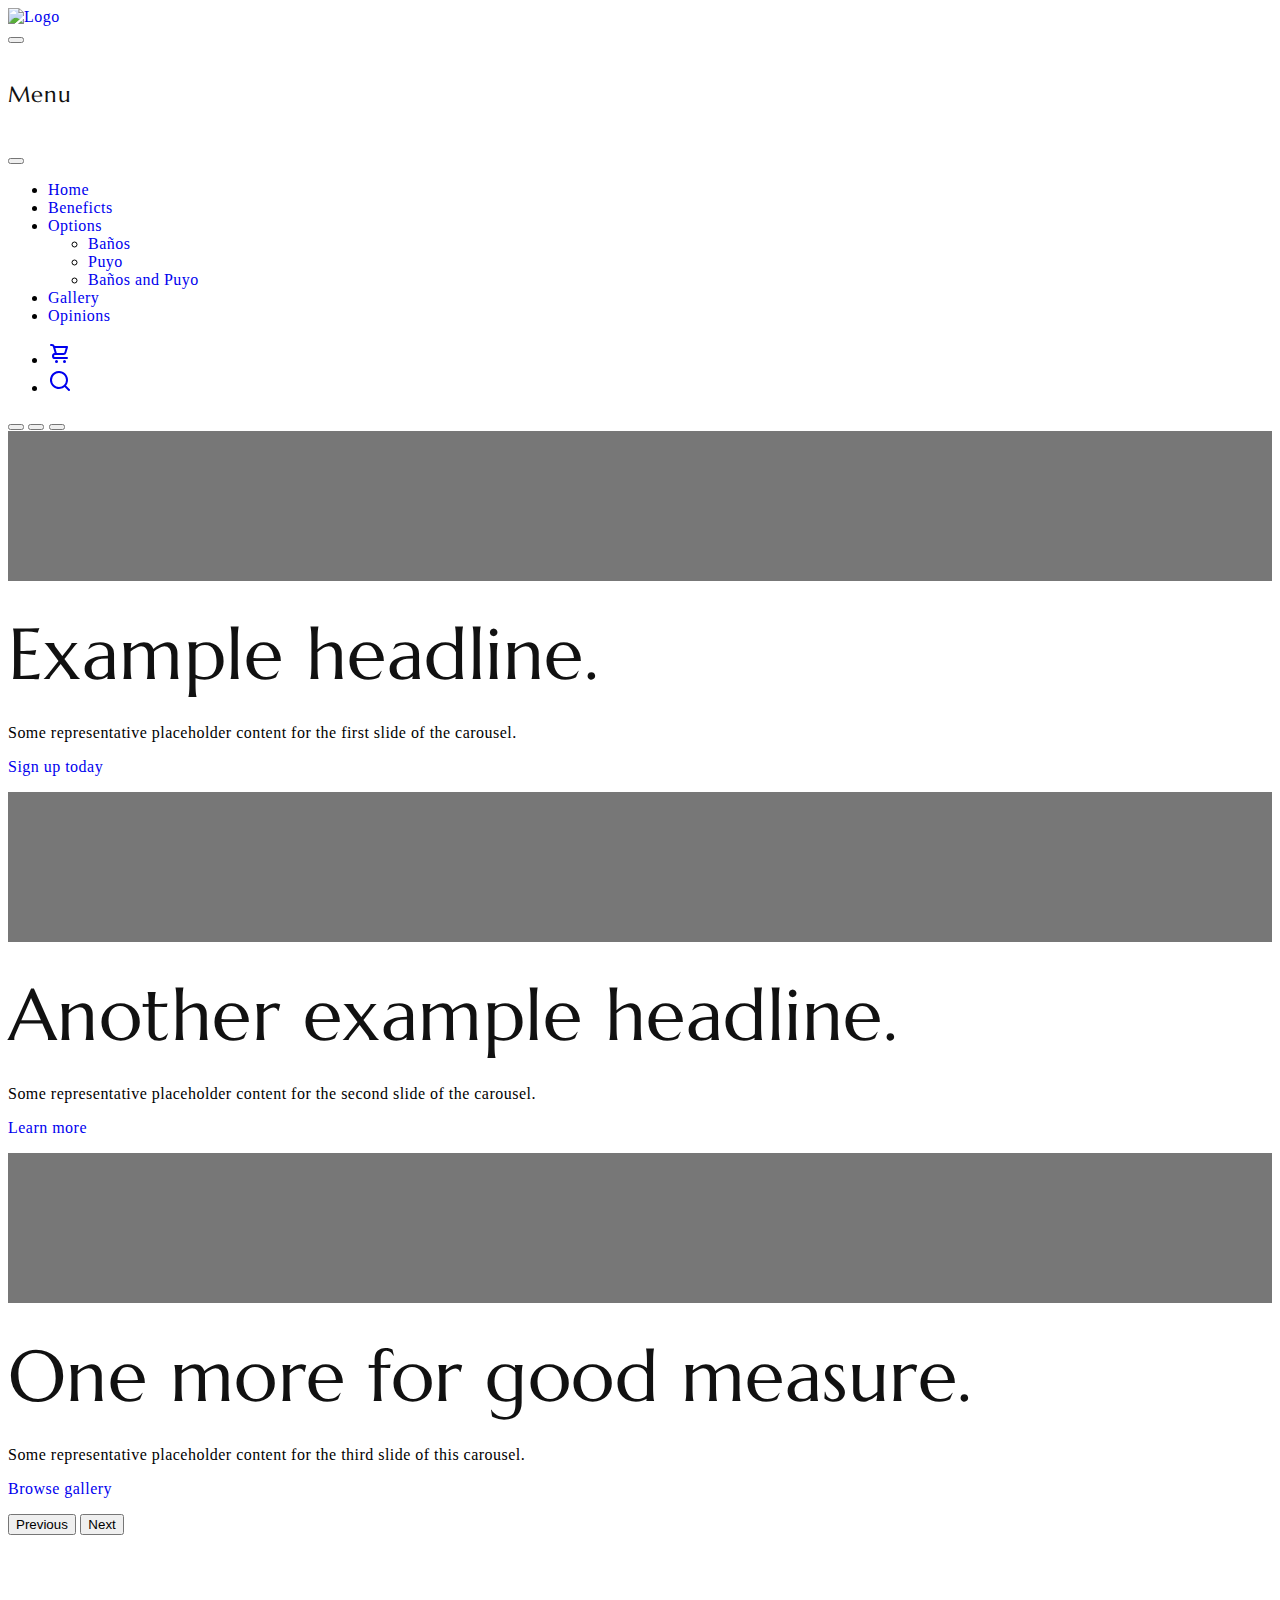
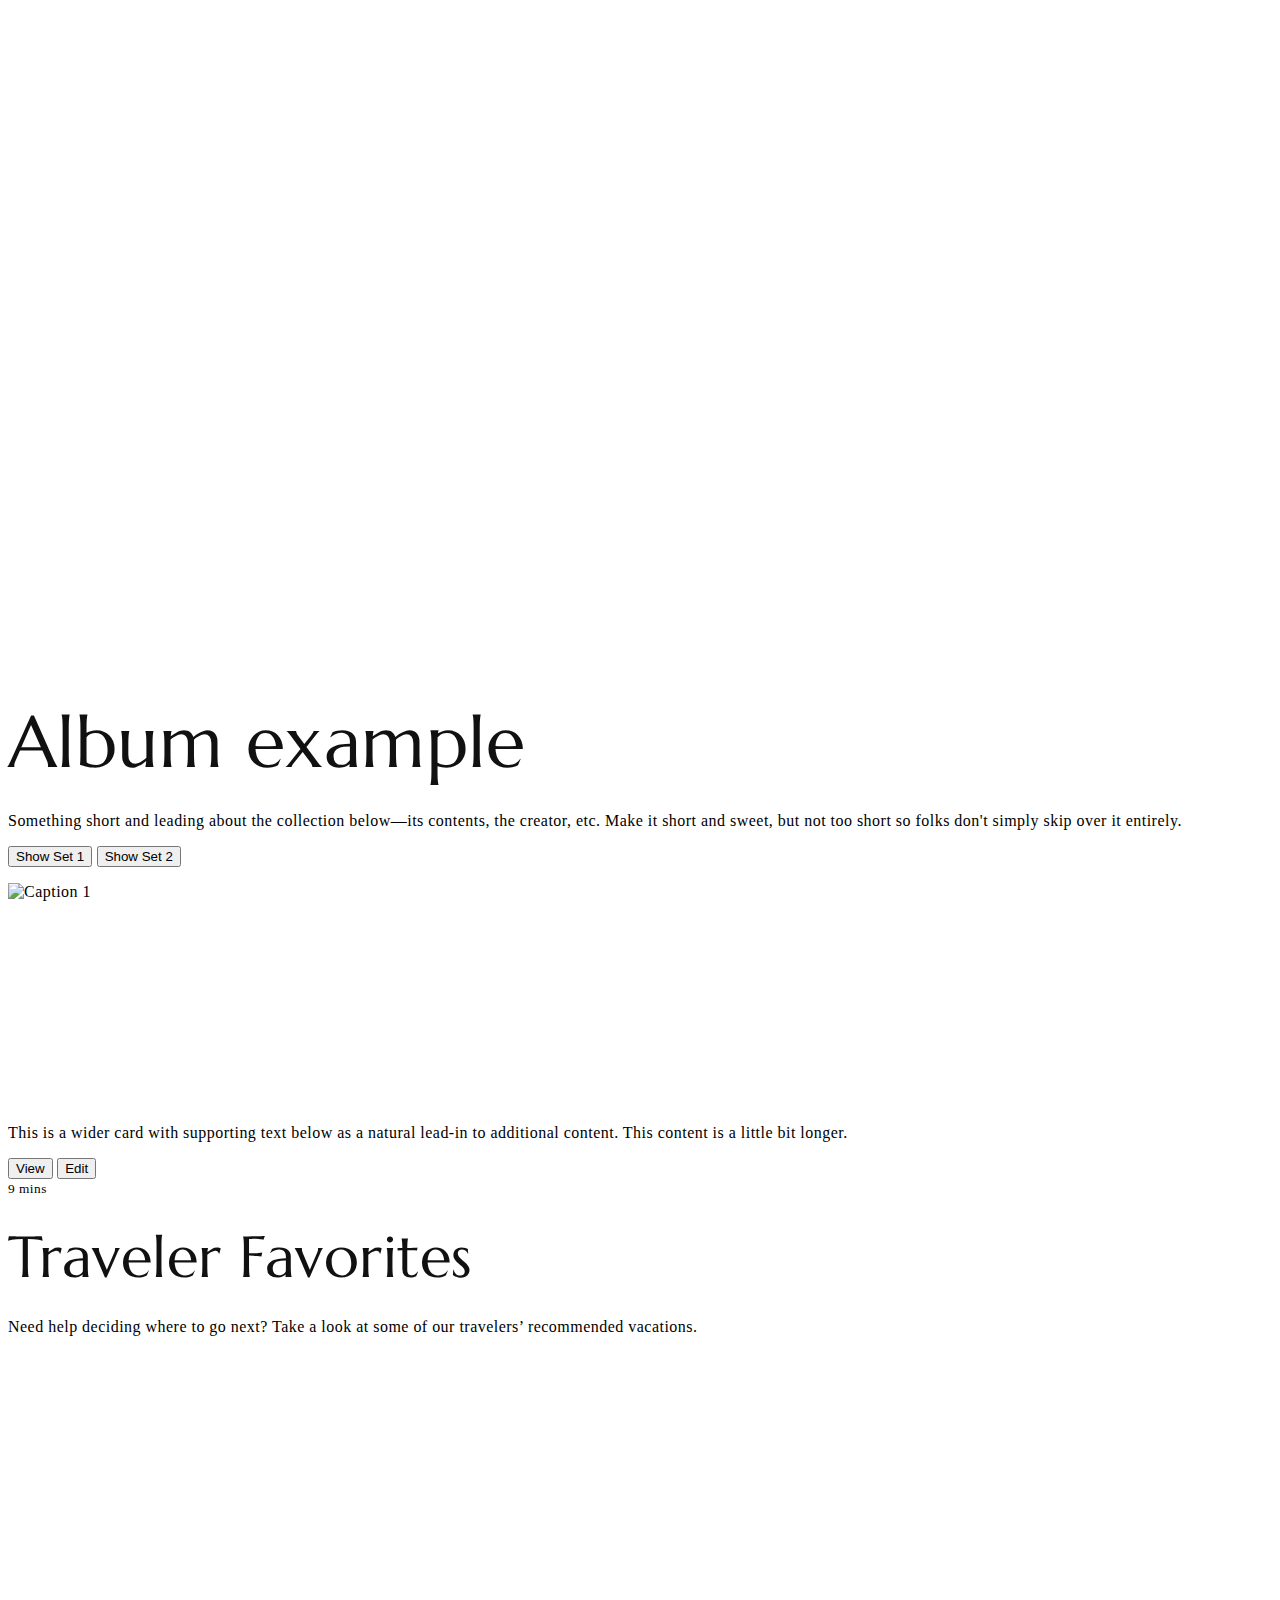
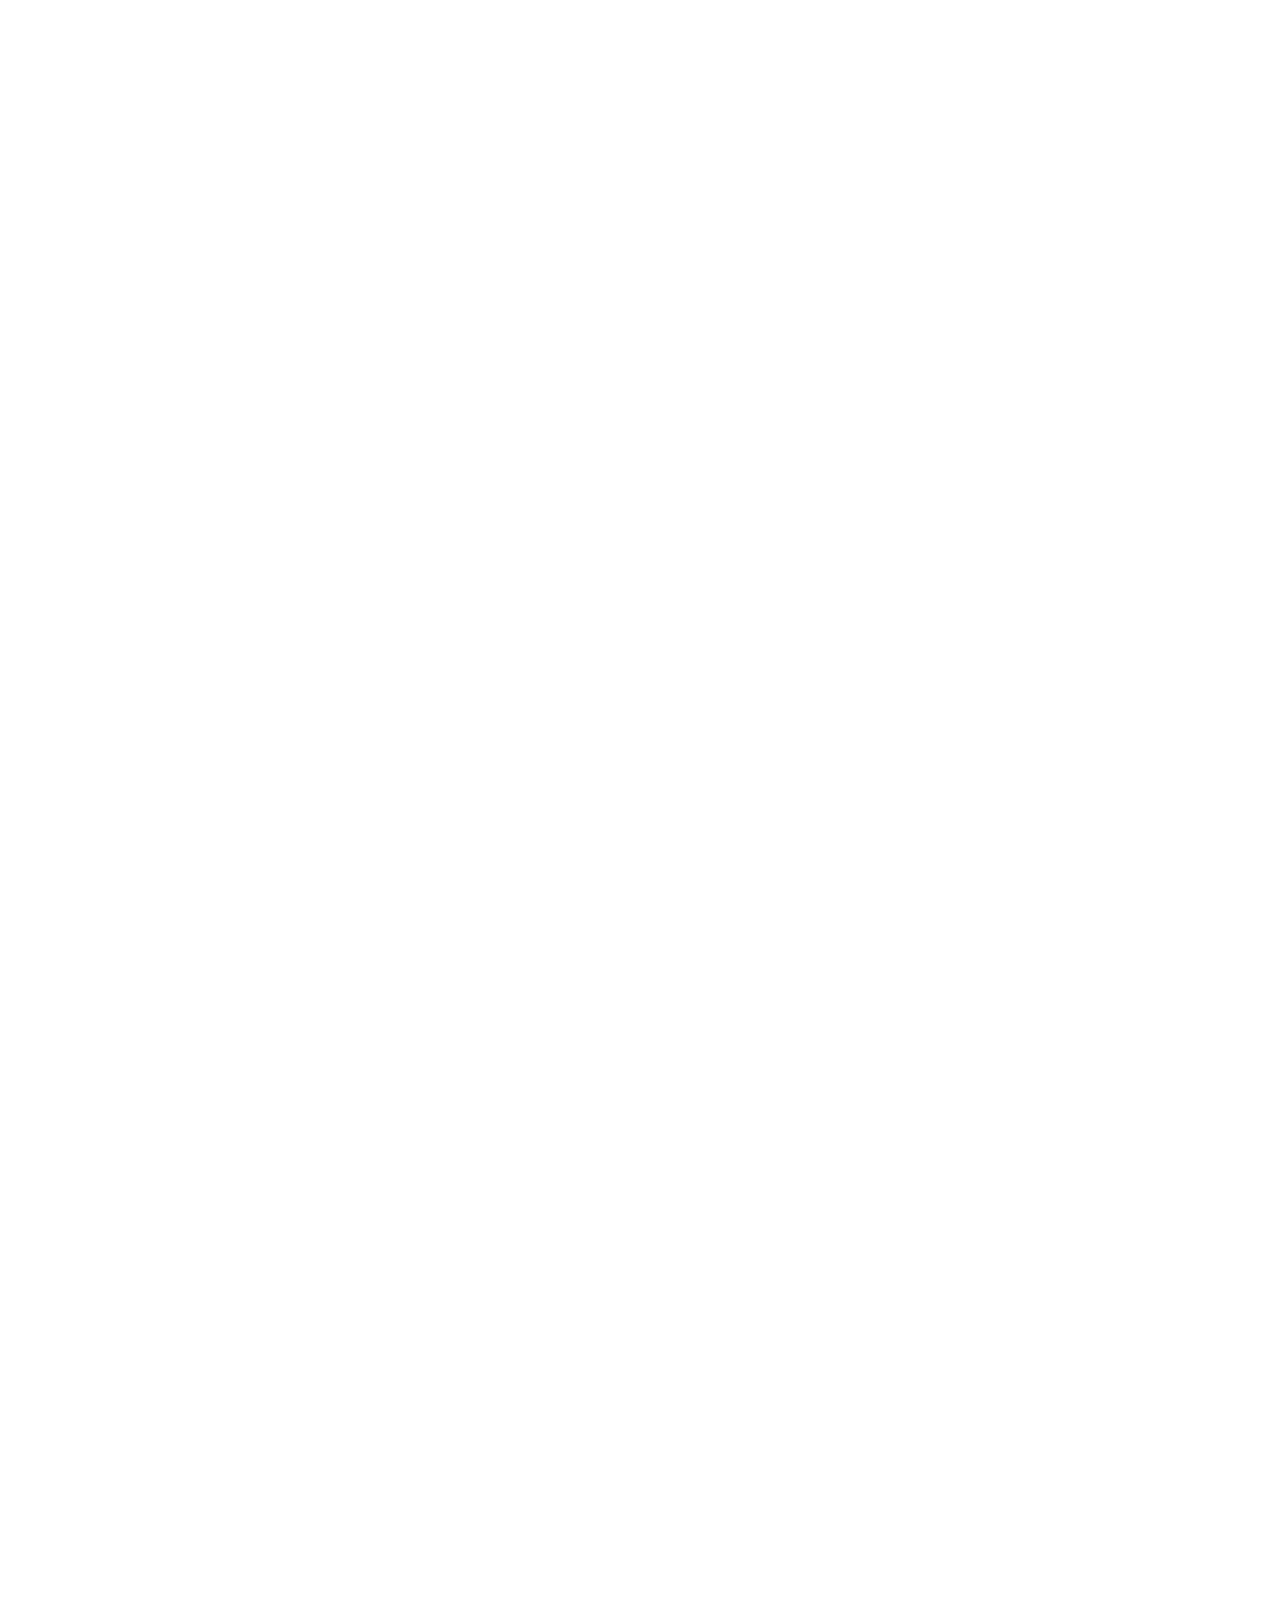
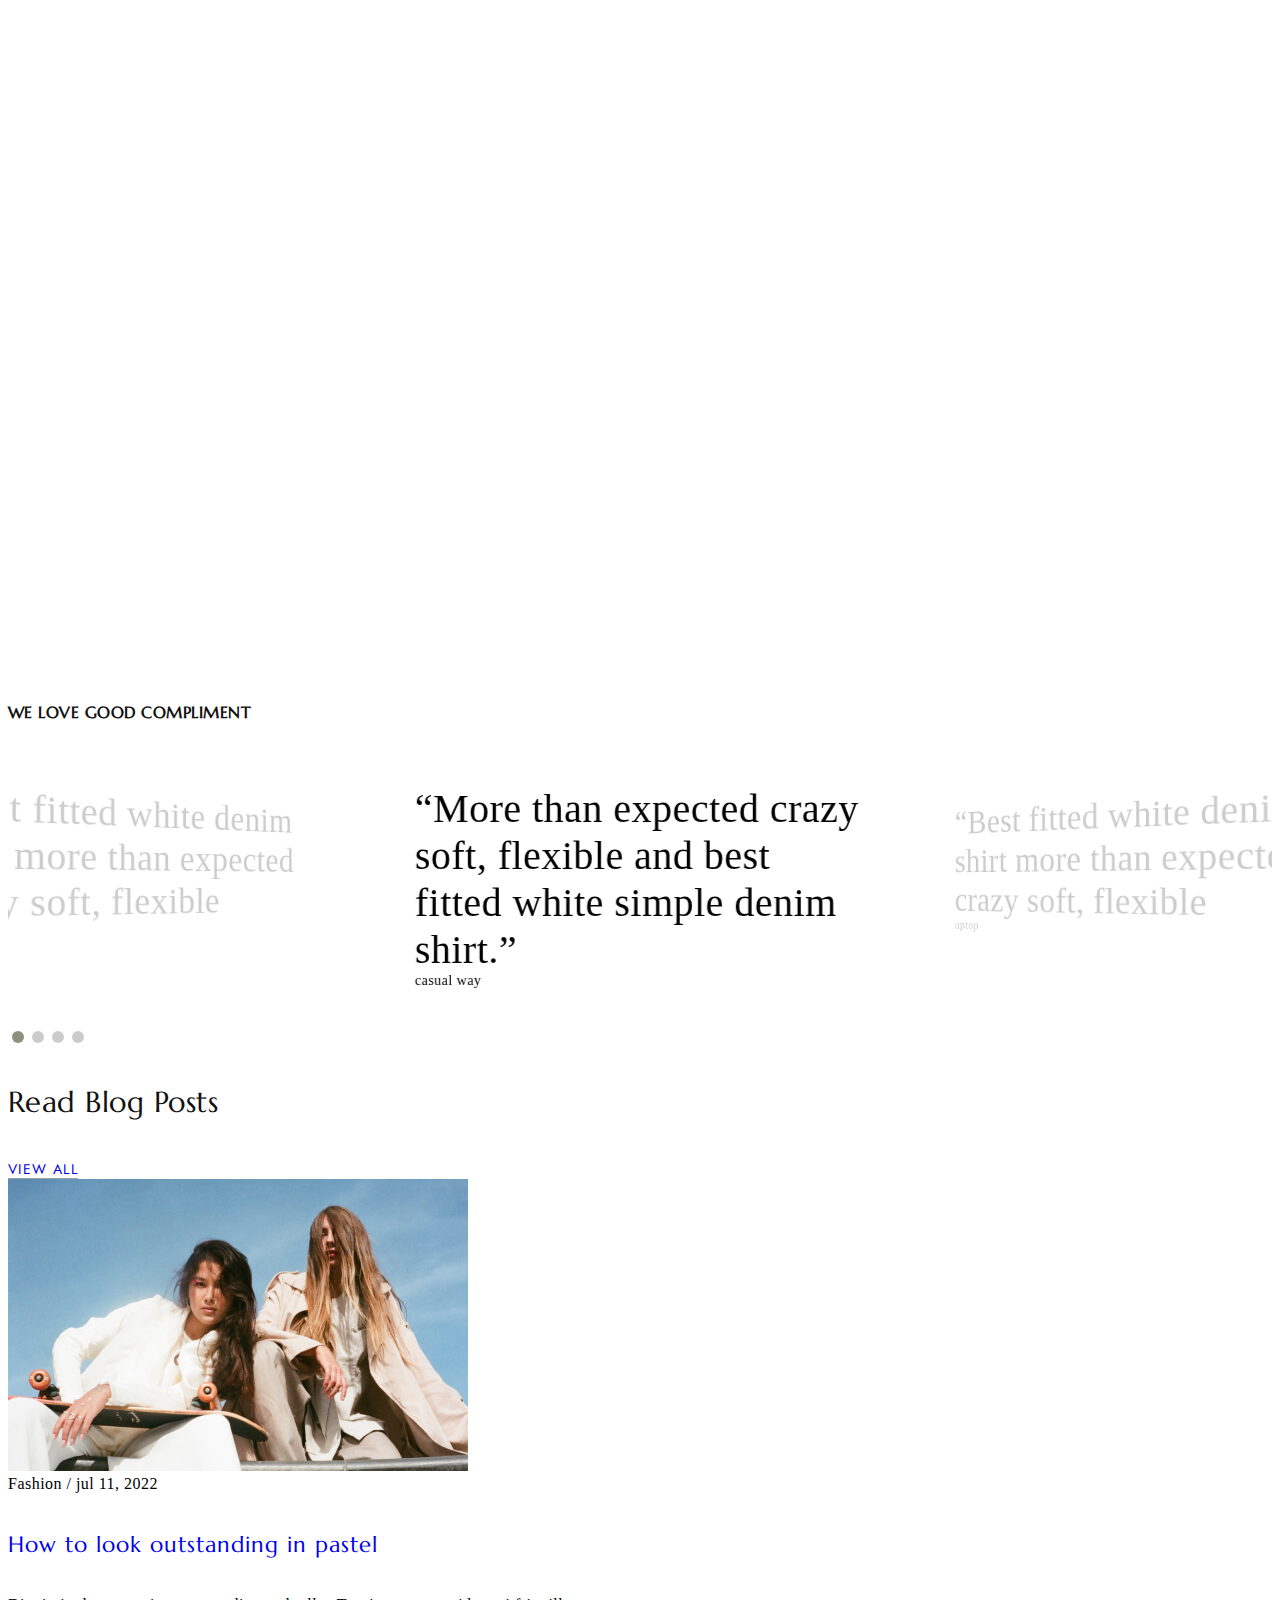
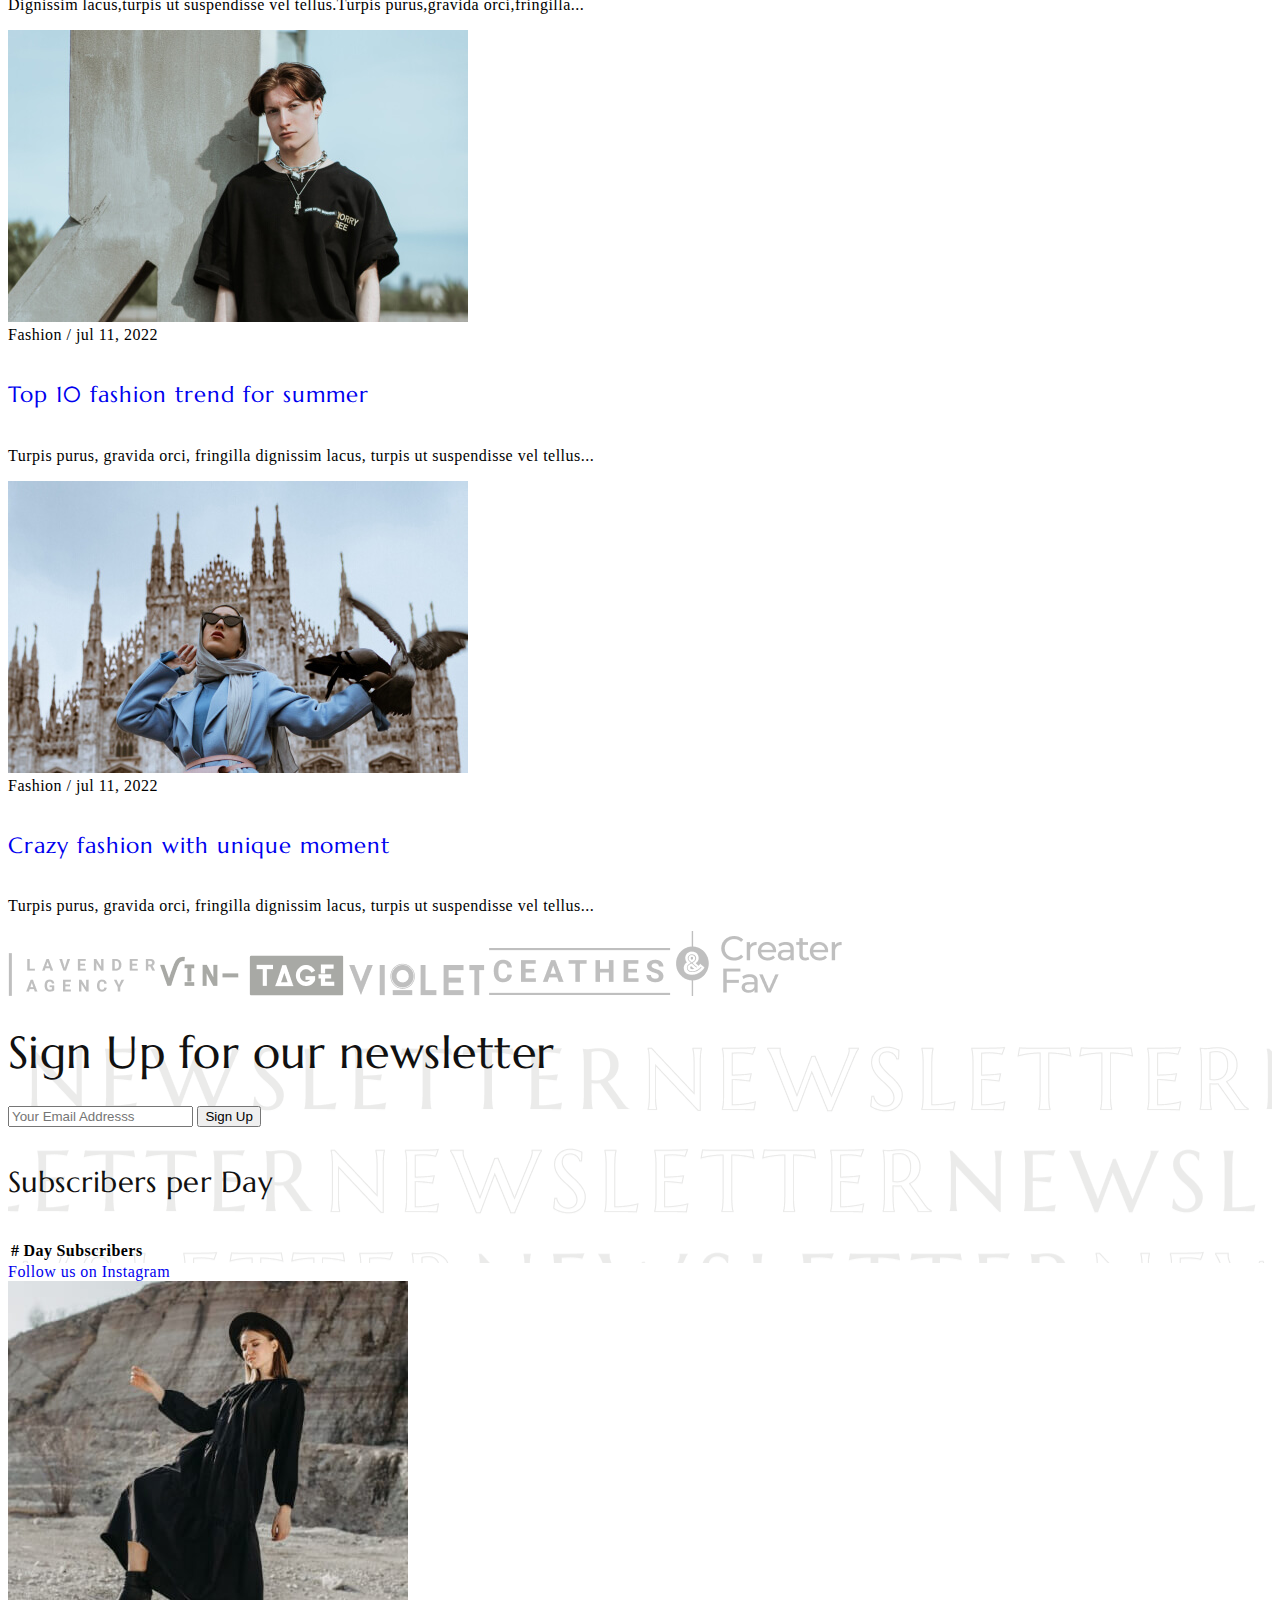
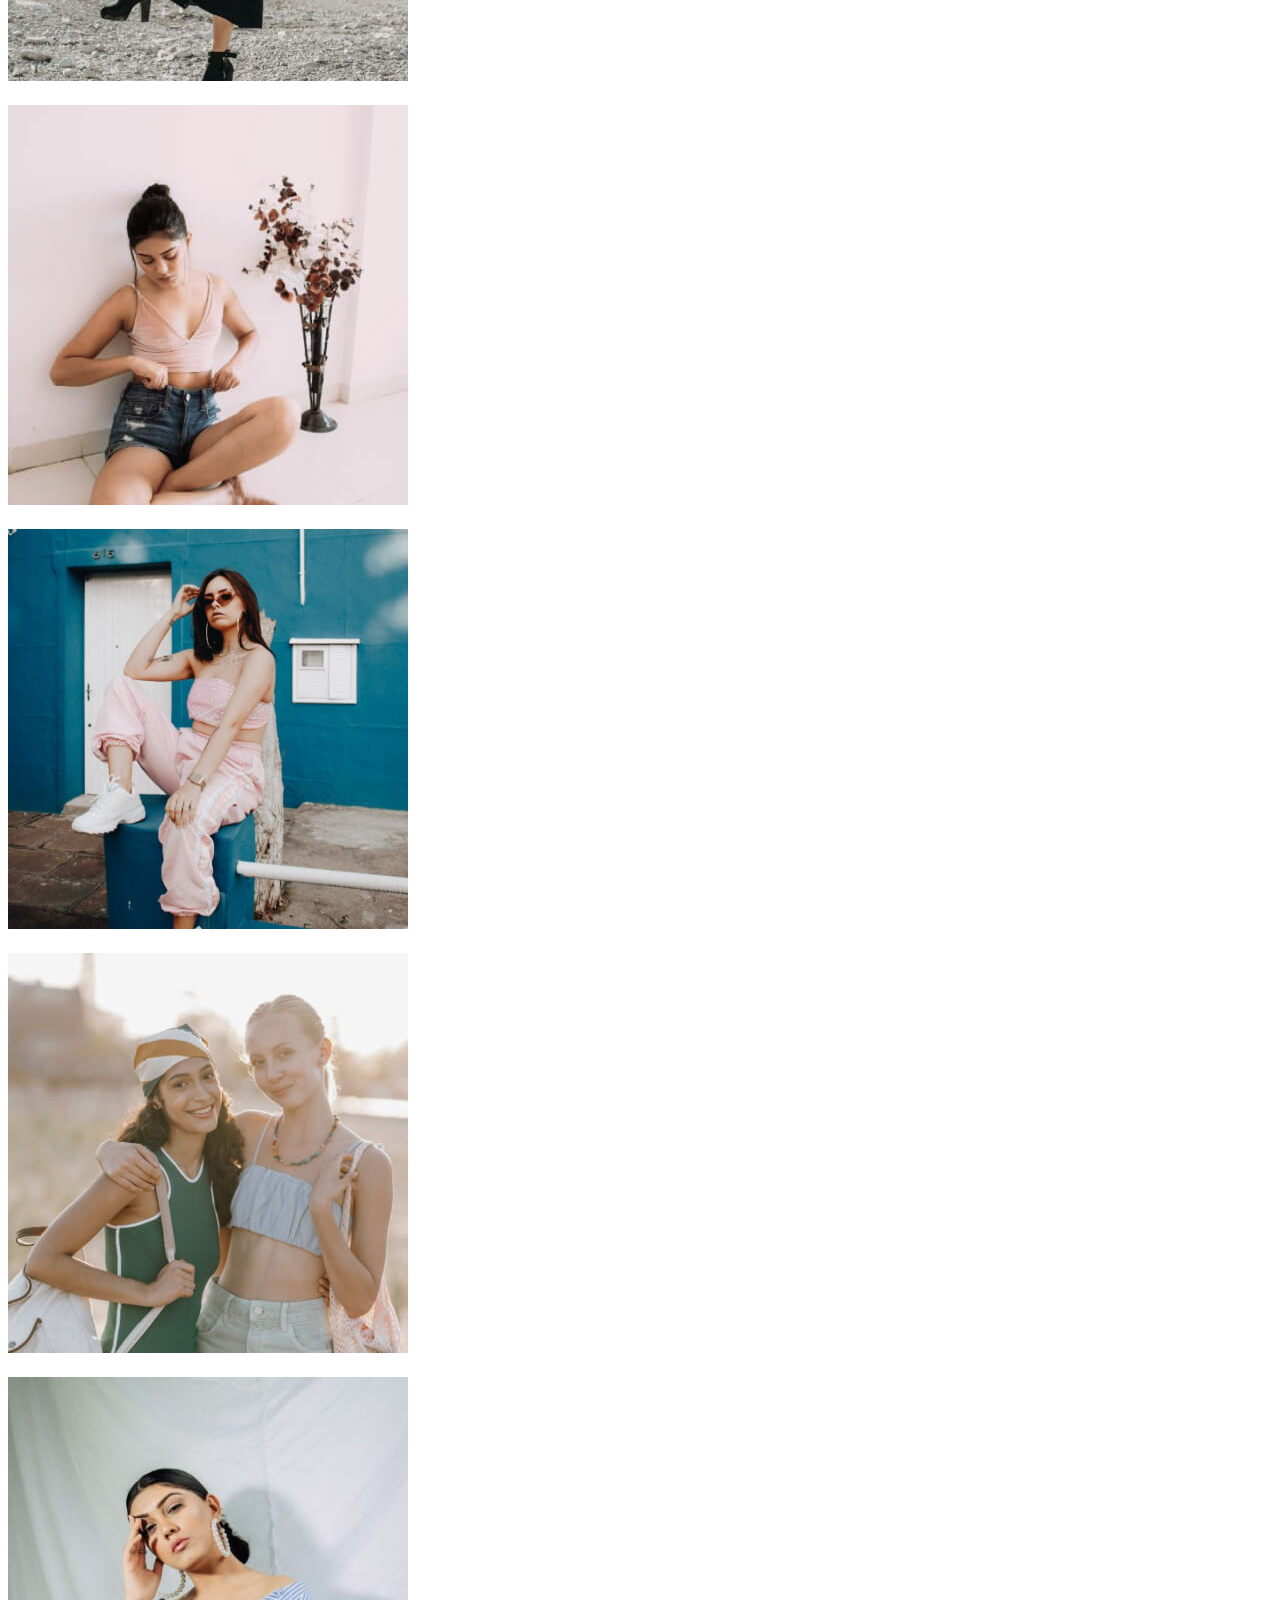
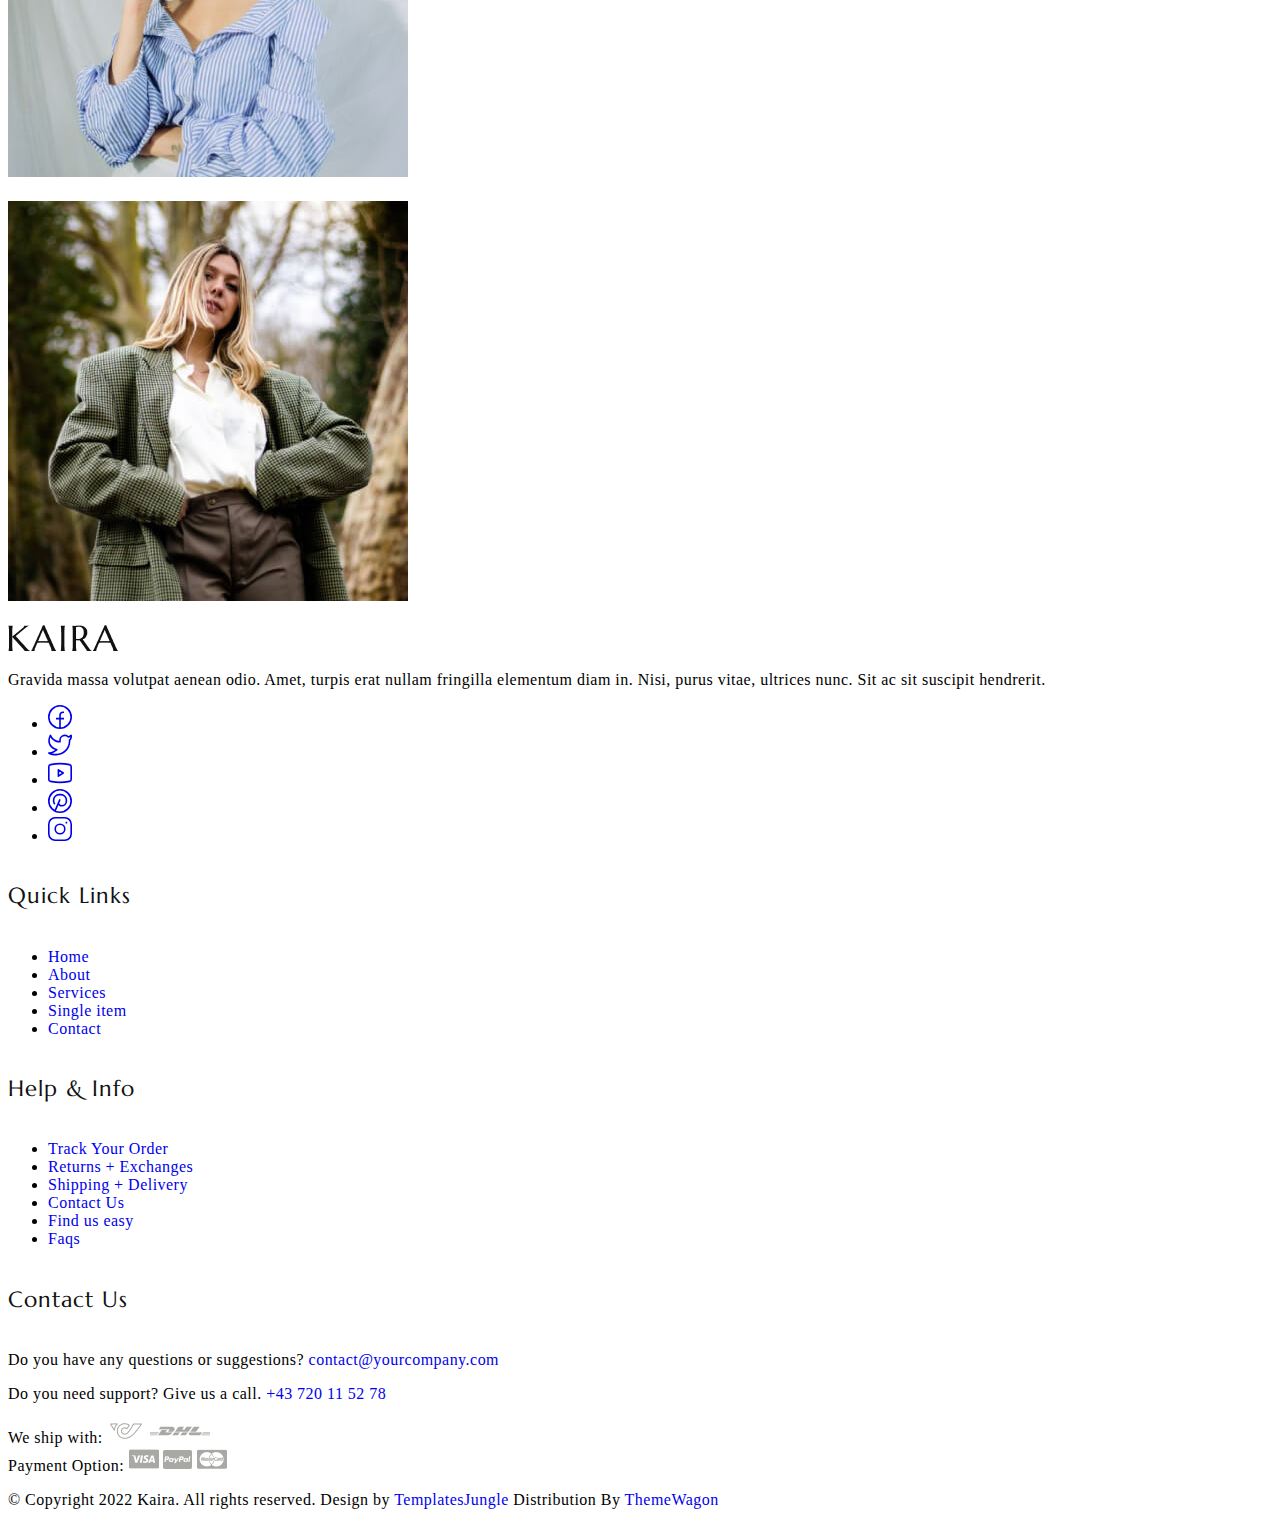
==== commit 4735e0fa: "Estructura" ====
--- a/kaira-1.0.0/index.html
+++ b/kaira-1.0.0/index.html
@@ -534,7 +534,7 @@
       </div>
       <div class="row g-4">
         <!-- Primera tarjeta -->
-        <div class="col-md-4">
+        <div class="col-md-4 s" data-aos="zoom-out">
           <div class="card card-custom h-100">
             <img src="images/single-image-2.jpg" class="card-img" alt="Dominican Republic">
             <div class="card-footer-custom footer-blue">
@@ -547,8 +547,8 @@
           </div>
         </div>
         <!-- Segunda tarjeta -->
-        <div class="col-md-4">
-          <div class="card card-custom h-100">
+        <div class="col-md-4" data-aos="zoom-out">
+          <div class="card card-custom h-100" >
             <img src="images/cat-sm-item2.jpg" class="card-img" alt="Grenada">
             <div class="card-footer-custom footer-teal">
               <h5 class="fw-bold">GRENADA</h5>
@@ -560,7 +560,7 @@
           </div>
         </div>
         <!-- Tercera tarjeta -->
-        <div class="col-md-4">
+        <div class="col-md-4" data-aos="zoom-out">
           <div class="card card-custom h-100">
             <img src="images/post-small-image2.jpg" class="card-img" alt="Riviera Maya">
             <div class="card-footer-custom footer-red">
@@ -576,293 +576,6 @@
     </div>
   </section>
 
-
-
-  <section id="new-arrival" class="new-arrival product-carousel py-5 position-relative overflow-hidden">
-    <div class="container">
-      <div class="d-flex flex-wrap justify-content-between align-items-center mt-5 mb-3">
-        <h4 class="text-uppercase">Our New Arrivals</h4>
-        <a href="index.html" class="btn-link">View All Products</a>
-      </div>
-      <div class="swiper product-swiper open-up" data-aos="zoom-out">
-        <div class="swiper-wrapper d-flex">
-          <div class="swiper-slide">
-            <div class="product-item image-zoom-effect link-effect">
-              <div class="image-holder position-relative">
-                <a href="index.html">
-                  <img src="images/product-item-1.jpg" alt="categories" class="product-image img-fluid">
-                </a>
-                <a href="index.html" class="btn-icon btn-wishlist">
-                  <svg width="24" height="24" viewBox="0 0 24 24">
-                    <use xlink:href="#heart"></use>
-                  </svg>
-                </a>
-                <div class="product-content">
-                  <h5 class="element-title text-uppercase fs-5 mt-3">
-                    <a href="index.html">Dark florish onepiece</a>
-                  </h5>
-                  <a href="#" class="text-decoration-none" data-after="Add to cart"><span>$95.00</span></a>
-                </div>
-              </div>
-            </div>
-          </div>
-          <div class="swiper-slide">
-            <div class="product-item image-zoom-effect link-effect">
-              <div class="image-holder position-relative">
-                <a href="index.html">
-                  <img src="images/product-item-2.jpg" alt="categories" class="product-image img-fluid">
-                </a>
-                <a href="index.html" class="btn-icon btn-wishlist">
-                  <svg width="24" height="24" viewBox="0 0 24 24">
-                    <use xlink:href="#heart"></use>
-                  </svg>
-                </a>
-                <div class="product-content">
-                  <h5 class="text-uppercase fs-5 mt-3">
-                    <a href="index.html">Baggy Shirt</a>
-                  </h5>
-                  <a href="#" class="text-decoration-none" data-after="Add to cart"><span>$55.00</span></a>
-                </div>
-              </div>
-            </div>
-          </div>
-          <div class="swiper-slide">
-            <div class="product-item image-zoom-effect link-effect">
-              <div class="image-holder position-relative">
-                <a href="index.html">
-                  <img src="images/product-item-3.jpg" alt="categories" class="product-image img-fluid">
-                </a>
-                <a href="index.html" class="btn-icon btn-wishlist">
-                  <svg width="24" height="24" viewBox="0 0 24 24">
-                    <use xlink:href="#heart"></use>
-                  </svg>
-                </a>
-                <div class="product-content">
-                  <h5 class="text-uppercase fs-5 mt-3">
-                    <a href="index.html">Cotton off-white shirt</a>
-                  </h5>
-                  <a href="#" class="text-decoration-none" data-after="Add to cart"><span>$65.00</span></a>
-                </div>
-              </div>
-            </div>
-          </div>
-          <div class="swiper-slide">
-            <div class="product-item image-zoom-effect link-effect">
-              <div class="image-holder position-relative">
-                <a href="index.html">
-                  <img src="images/product-item-4.jpg" alt="categories" class="product-image img-fluid">
-                </a>
-                <a href="index.html" class="btn-icon btn-wishlist">
-                  <svg width="24" height="24" viewBox="0 0 24 24">
-                    <use xlink:href="#heart"></use>
-                  </svg>
-                </a>
-                <div class="product-content">
-                  <h5 class="text-uppercase fs-5 mt-3">
-                    <a href="index.html">Crop sweater</a>
-                  </h5>
-                  <a href="#" class="text-decoration-none" data-after="Add to cart"><span>$50.00</span></a>
-                </div>
-              </div>
-            </div>
-          </div>
-          <div class="swiper-slide">
-            <div class="product-item image-zoom-effect link-effect">
-              <div class="image-holder position-relative">
-                <a href="index.html">
-                  <img src="images/product-item-10.jpg" alt="categories" class="product-image img-fluid">
-                </a>
-                <a href="index.html" class="btn-icon btn-wishlist">
-                  <svg width="24" height="24" viewBox="0 0 24 24">
-                    <use xlink:href="#heart"></use>
-                  </svg>
-                </a>
-                <div class="product-content">
-                  <h5 class="text-uppercase fs-5 mt-3">
-                    <a href="index.html">Crop sweater</a>
-                  </h5>
-                  <a href="#" class="text-decoration-none" data-after="Add to cart"><span>$70.00</span></a>
-                </div>
-              </div>
-            </div>
-          </div>
-        </div>
-        <div class="swiper-pagination"></div>
-      </div>
-      <div class="icon-arrow icon-arrow-left"><svg width="50" height="50" viewBox="0 0 24 24">
-          <use xlink:href="#arrow-left"></use>
-        </svg></div>
-      <div class="icon-arrow icon-arrow-right"><svg width="50" height="50" viewBox="0 0 24 24">
-          <use xlink:href="#arrow-right"></use>
-        </svg></div>
-    </div>
-  </section>
-
-  <section class="collection bg-light position-relative py-5">
-    <div class="container">
-      <div class="row">
-        <div class="title-xlarge text-uppercase txt-fx domino">Collection</div>
-        <div class="collection-item d-flex flex-wrap my-5">
-          <div class="col-md-6 column-container">
-            <div class="image-holder">
-              <img src="images/single-image-2.jpg" alt="collection" class="product-image img-fluid">
-            </div>
-          </div>
-          <div class="col-md-6 column-container bg-white">
-            <div class="collection-content p-5 m-0 m-md-5">
-              <h3 class="element-title text-uppercase">Classic winter collection</h3>
-              <p>Dignissim lacus, turpis ut suspendisse vel tellus. Turpis purus, gravida orci, fringilla a. Ac sed eu
-                fringilla odio mi. Consequat pharetra at magna imperdiet cursus ac faucibus sit libero. Ultricies quam
-                nunc, lorem sit lorem urna, pretium aliquam ut. In vel, quis donec dolor id in. Pulvinar commodo mollis
-                diam sed facilisis at cursus imperdiet cursus ac faucibus sit faucibus sit libero.</p>
-              <a href="#" class="btn btn-dark text-uppercase mt-3">Shop Collection</a>
-            </div>
-          </div>
-        </div>
-      </div>
-    </div>
-  </section>
-
-  <section id="best-sellers" class="best-sellers product-carousel py-5 position-relative overflow-hidden">
-    <div class="container">
-      <div class="d-flex flex-wrap justify-content-between align-items-center mt-5 mb-3">
-        <h4 class="text-uppercase">Best Selling Items</h4>
-        <a href="index.html" class="btn-link">View All Products</a>
-      </div>
-      <div class="swiper product-swiper open-up" data-aos="zoom-out">
-        <div class="swiper-wrapper d-flex">
-          <div class="swiper-slide">
-            <div class="product-item image-zoom-effect link-effect">
-              <div class="image-holder">
-                <a href="index.html">
-                  <img src="images/product-item-4.jpg" alt="categories" class="product-image img-fluid">
-                </a>
-                <a href="index.html" class="btn-icon btn-wishlist">
-                  <svg width="24" height="24" viewBox="0 0 24 24">
-                    <use xlink:href="#heart"></use>
-                  </svg>
-                </a>
-                <div class="product-content">
-                  <h5 class="text-uppercase fs-5 mt-3">
-                    <a href="index.html">Dark florish onepiece</a>
-                  </h5>
-                  <a href="index.html" class="text-decoration-none" data-after="Add to cart"><span>$95.00</span></a>
-                </div>
-              </div>
-            </div>
-          </div>
-          <div class="swiper-slide">
-            <div class="product-item image-zoom-effect link-effect">
-              <div class="image-holder">
-                <a href="index.html">
-                  <img src="images/product-item-3.jpg" alt="product" class="product-image img-fluid">
-                </a>
-                <a href="index.html" class="btn-icon btn-wishlist">
-                  <svg width="24" height="24" viewBox="0 0 24 24">
-                    <use xlink:href="#heart"></use>
-                  </svg>
-                </a>
-                <div class="product-content">
-                  <h5 class="text-uppercase fs-5 mt-3">
-                    <a href="index.html">Baggy Shirt</a>
-                  </h5>
-                  <a href="index.html" class="text-decoration-none" data-after="Add to cart"><span>$55.00</span></a>
-                </div>
-              </div>
-            </div>
-          </div>
-          <div class="swiper-slide">
-            <div class="product-item image-zoom-effect link-effect">
-              <div class="image-holder">
-                <a href="index.html">
-                  <img src="images/product-item-5.jpg" alt="categories" class="product-image img-fluid">
-                </a>
-                <a href="index.html" class="btn-icon btn-wishlist">
-                  <svg width="24" height="24" viewBox="0 0 24 24">
-                    <use xlink:href="#heart"></use>
-                  </svg>
-                </a>
-                <div class="product-content">
-                  <h5 class="text-uppercase fs-5 mt-3">
-                    <a href="index.html">Cotton off-white shirt</a>
-                  </h5>
-                  <a href="index.html" class="text-decoration-none" data-after="Add to cart"><span>$65.00</span></a>
-                </div>
-              </div>
-            </div>
-          </div>
-          <div class="swiper-slide">
-            <div class="product-item image-zoom-effect link-effect">
-              <div class="image-holder">
-                <a href="index.html">
-                  <img src="images/product-item-6.jpg" alt="categories" class="product-image img-fluid">
-                </a>
-                <a href="index.html" class="btn-icon btn-wishlist">
-                  <svg width="24" height="24" viewBox="0 0 24 24">
-                    <use xlink:href="#heart"></use>
-                  </svg>
-                </a>
-                <div class="product-content">
-                  <h5 class="text-uppercase fs-5 mt-3">
-                    <a href="index.html">Handmade crop sweater</a>
-                  </h5>
-                  <a href="index.html" class="text-decoration-none" data-after="Add to cart"><span>$50.00</span></a>
-                </div>
-              </div>
-            </div>
-          </div>
-          <div class="swiper-slide">
-            <div class="product-item image-zoom-effect link-effect">
-              <div class="image-holder">
-                <a href="index.html">
-                  <img src="images/product-item-9.jpg" alt="categories" class="product-image img-fluid">
-                </a>
-                <a href="index.html" class="btn-icon btn-wishlist">
-                  <svg width="24" height="24" viewBox="0 0 24 24">
-                    <use xlink:href="#heart"></use>
-                  </svg>
-                </a>
-                <div class="product-content">
-                  <h5 class="text-uppercase fs-5 mt-3">
-                    <a href="index.html">Dark florish onepiece</a>
-                  </h5>
-                  <a href="index.html" class="text-decoration-none" data-after="Add to cart"><span>$70.00</span></a>
-                </div>
-              </div>
-            </div>
-          </div>
-          <div class="swiper-slide">
-            <div class="product-item image-zoom-effect link-effect">
-              <div class="image-holder">
-                <a href="index.html">
-                  <img src="images/product-item-10.jpg" alt="categories" class="product-image img-fluid">
-                </a>
-                <a href="index.html" class="btn-icon btn-wishlist">
-                  <svg width="24" height="24" viewBox="0 0 24 24">
-                    <use xlink:href="#heart"></use>
-                  </svg>
-                </a>
-                <div class="product-content">
-                  <h5 class="text-uppercase fs-5 mt-3">
-                    <a href="index.html">Cotton off-white shirt</a>
-                  </h5>
-                  <a href="index.html" class="text-decoration-none" data-after="Add to cart"><span>$70.00</span></a>
-                </div>
-              </div>
-            </div>
-          </div>
-        </div>
-        <div class="swiper-pagination"></div>
-      </div>
-      <div class="icon-arrow icon-arrow-left"><svg width="50" height="50" viewBox="0 0 24 24">
-          <use xlink:href="#arrow-left"></use>
-        </svg></div>
-      <div class="icon-arrow icon-arrow-right"><svg width="50" height="50" viewBox="0 0 24 24">
-          <use xlink:href="#arrow-right"></use>
-        </svg></div>
-    </div>
-  </section>
-
   <section class="video py-5 overflow-hidden">
     <div class="container-fluid">
       <div class="row">
@@ -926,125 +639,6 @@
     <div class="testimonial-swiper-pagination d-flex justify-content-center mb-5"></div>
   </section>
 
-  <section id="related-products" class="related-products product-carousel py-5 position-relative overflow-hidden">
-    <div class="container">
-      <div class="d-flex flex-wrap justify-content-between align-items-center mt-5 mb-3">
-        <h4 class="text-uppercase">You May Also Like</h4>
-        <a href="index.html" class="btn-link">View All Products</a>
-      </div>
-      <div class="swiper product-swiper open-up" data-aos="zoom-out">
-        <div class="swiper-wrapper d-flex">
-          <div class="swiper-slide">
-            <div class="product-item image-zoom-effect link-effect">
-              <div class="image-holder">
-                <a href="index.html">
-                  <img src="images/product-item-5.jpg" alt="product" class="product-image img-fluid">
-                </a>
-                <a href="index.html" class="btn-icon btn-wishlist">
-                  <svg width="24" height="24" viewBox="0 0 24 24">
-                    <use xlink:href="#heart"></use>
-                  </svg>
-                </a>
-                <div class="product-content">
-                  <h5 class="text-uppercase fs-5 mt-3">
-                    <a href="index.html">Dark florish onepiece</a>
-                  </h5>
-                  <a href="index.html" class="text-decoration-none" data-after="Add to cart"><span>$95.00</span></a>
-                </div>
-              </div>
-            </div>
-          </div>
-          <div class="swiper-slide">
-            <div class="product-item image-zoom-effect link-effect">
-              <div class="image-holder">
-                <a href="index.html">
-                  <img src="images/product-item-6.jpg" alt="product" class="product-image img-fluid">
-                </a>
-                <a href="index.html" class="btn-icon btn-wishlist">
-                  <svg width="24" height="24" viewBox="0 0 24 24">
-                    <use xlink:href="#heart"></use>
-                  </svg>
-                </a>
-                <div class="product-content">
-                  <h5 class="text-uppercase fs-5 mt-3">
-                    <a href="index.html">Baggy Shirt</a>
-                  </h5>
-                  <a href="index.html" class="text-decoration-none" data-after="Add to cart"><span>$55.00</span></a>
-                </div>
-              </div>
-            </div>
-          </div>
-          <div class="swiper-slide">
-            <div class="product-item image-zoom-effect link-effect">
-              <div class="image-holder">
-                <a href="index.html">
-                  <img src="images/product-item-7.jpg" alt="product" class="product-image img-fluid">
-                </a>
-                <a href="index.html" class="btn-icon btn-wishlist">
-                  <svg width="24" height="24" viewBox="0 0 24 24">
-                    <use xlink:href="#heart"></use>
-                  </svg>
-                </a>
-                <div class="product-content">
-                  <h5 class="text-uppercase fs-5 mt-3">
-                    <a href="index.html">Cotton off-white shirt</a>
-                  </h5>
-                  <a href="index.html" class="text-decoration-none" data-after="Add to cart"><span>$65.00</span></a>
-                </div>
-              </div>
-            </div>
-          </div>
-          <div class="swiper-slide">
-            <div class="product-item image-zoom-effect link-effect">
-              <div class="image-holder">
-                <a href="index.html">
-                  <img src="images/product-item-8.jpg" alt="product" class="product-image img-fluid">
-                </a>
-                <a href="index.html" class="btn-icon btn-wishlist">
-                  <svg width="24" height="24" viewBox="0 0 24 24">
-                    <use xlink:href="#heart"></use>
-                  </svg>
-                </a>
-                <div class="product-content">
-                  <h5 class="text-uppercase fs-5 mt-3">
-                    <a href="index.html">Handmade crop sweater</a>
-                  </h5>
-                  <a href="index.html" class="text-decoration-none" data-after="Add to cart"><span>$50.00</span></a>
-                </div>
-              </div>
-            </div>
-          </div>
-          <div class="swiper-slide">
-            <div class="product-item image-zoom-effect link-effect">
-              <div class="image-holder">
-                <a href="index.html">
-                  <img src="images/product-item-1.jpg" alt="product" class="product-image img-fluid">
-                </a>
-                <a href="index.html" class="btn-icon btn-wishlist">
-                  <svg width="24" height="24" viewBox="0 0 24 24">
-                    <use xlink:href="#heart"></use>
-                  </svg>
-                </a>
-                <div class="product-content">
-                  <h5 class="text-uppercase fs-5 mt-3">
-                    <a href="index.html">Handmade crop sweater</a>
-                  </h5>
-                  <a href="index.html" class="text-decoration-none" data-after="Add to cart"><span>$70.00</span></a>
-                </div>
-              </div>
-            </div>
-          </div>
-        </div>
-        <div class="swiper-pagination"></div>
-      </div>
-      <div class="icon-arrow icon-arrow-left"><svg width="50" height="50" viewBox="0 0 24 24">
-          <use xlink:href="#arrow-left"></use>
-        </svg></div>
-      <div class="icon-arrow icon-arrow-right"><svg width="50" height="50" viewBox="0 0 24 24">
-          <use xlink:href="#arrow-right"></use>
-        </svg></div>
-    </div>
-  </section>
 
   <section class="blog py-5">
     <div class="container">
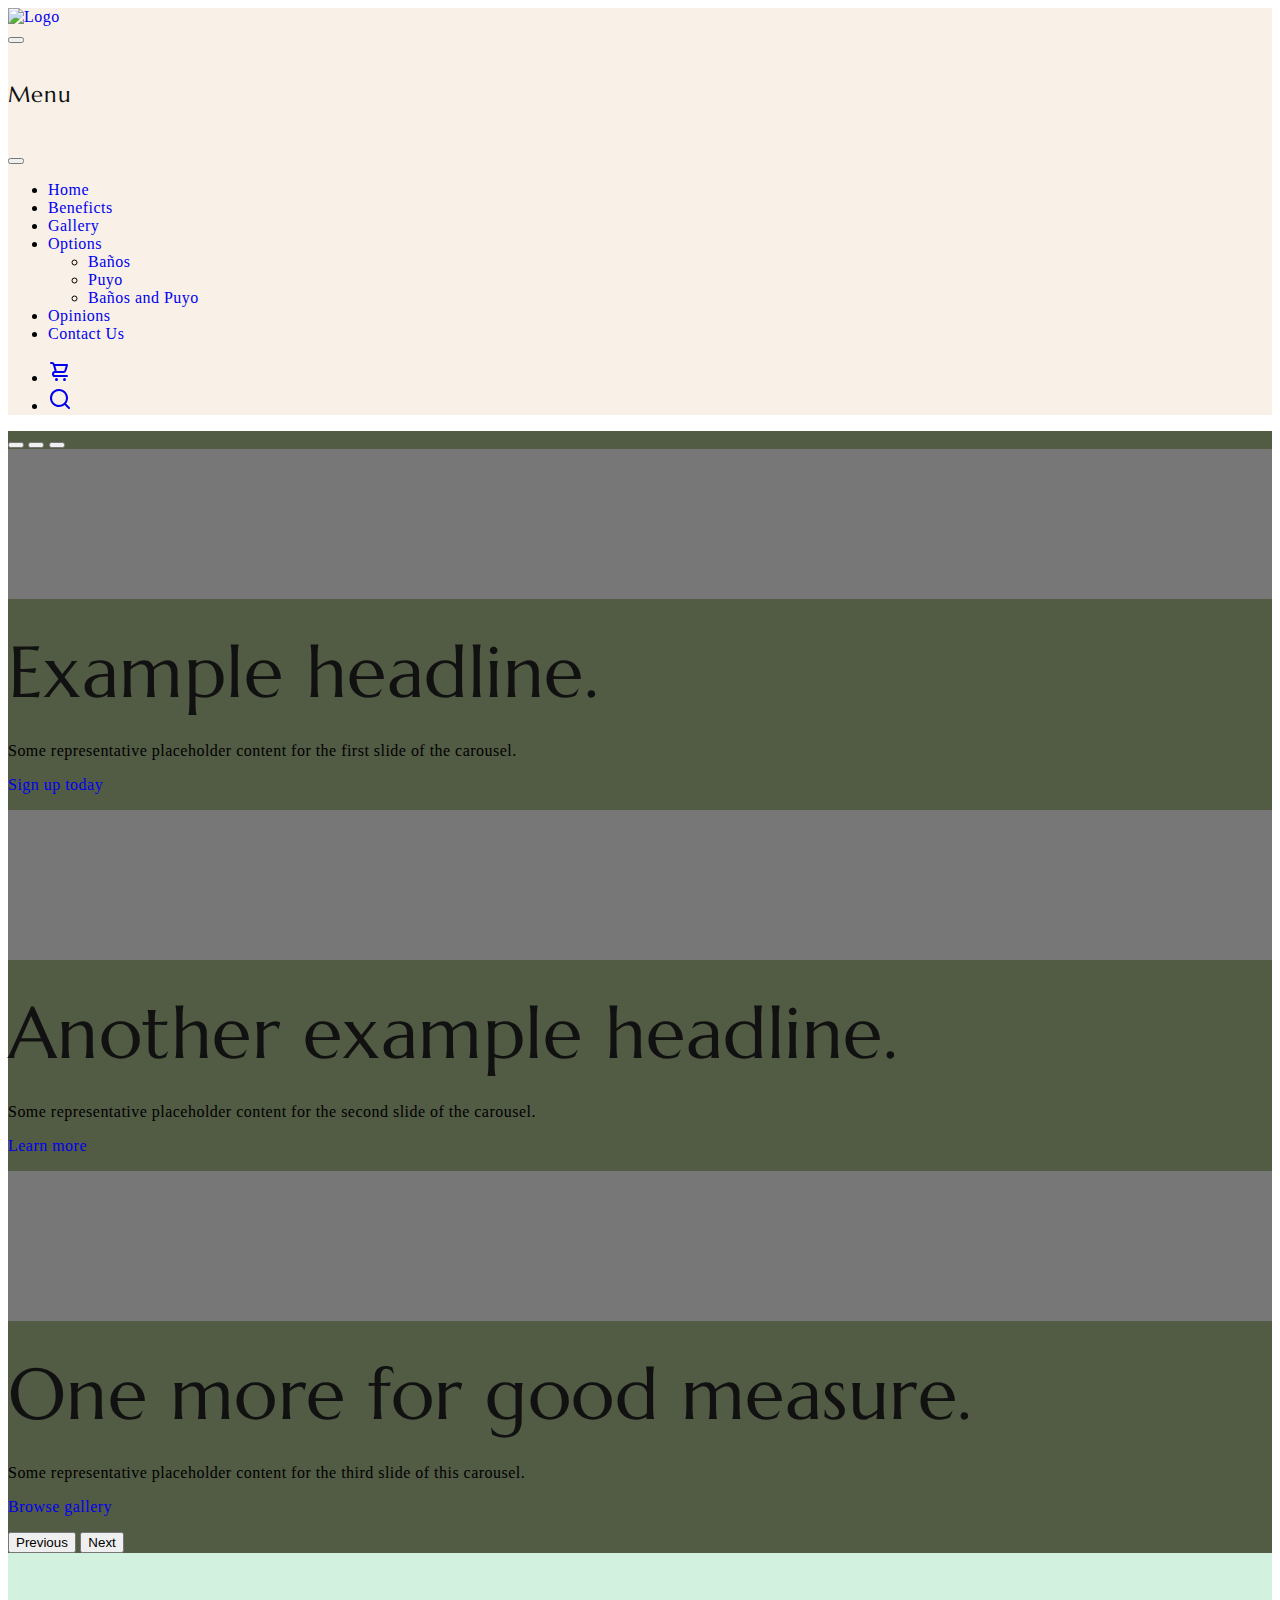
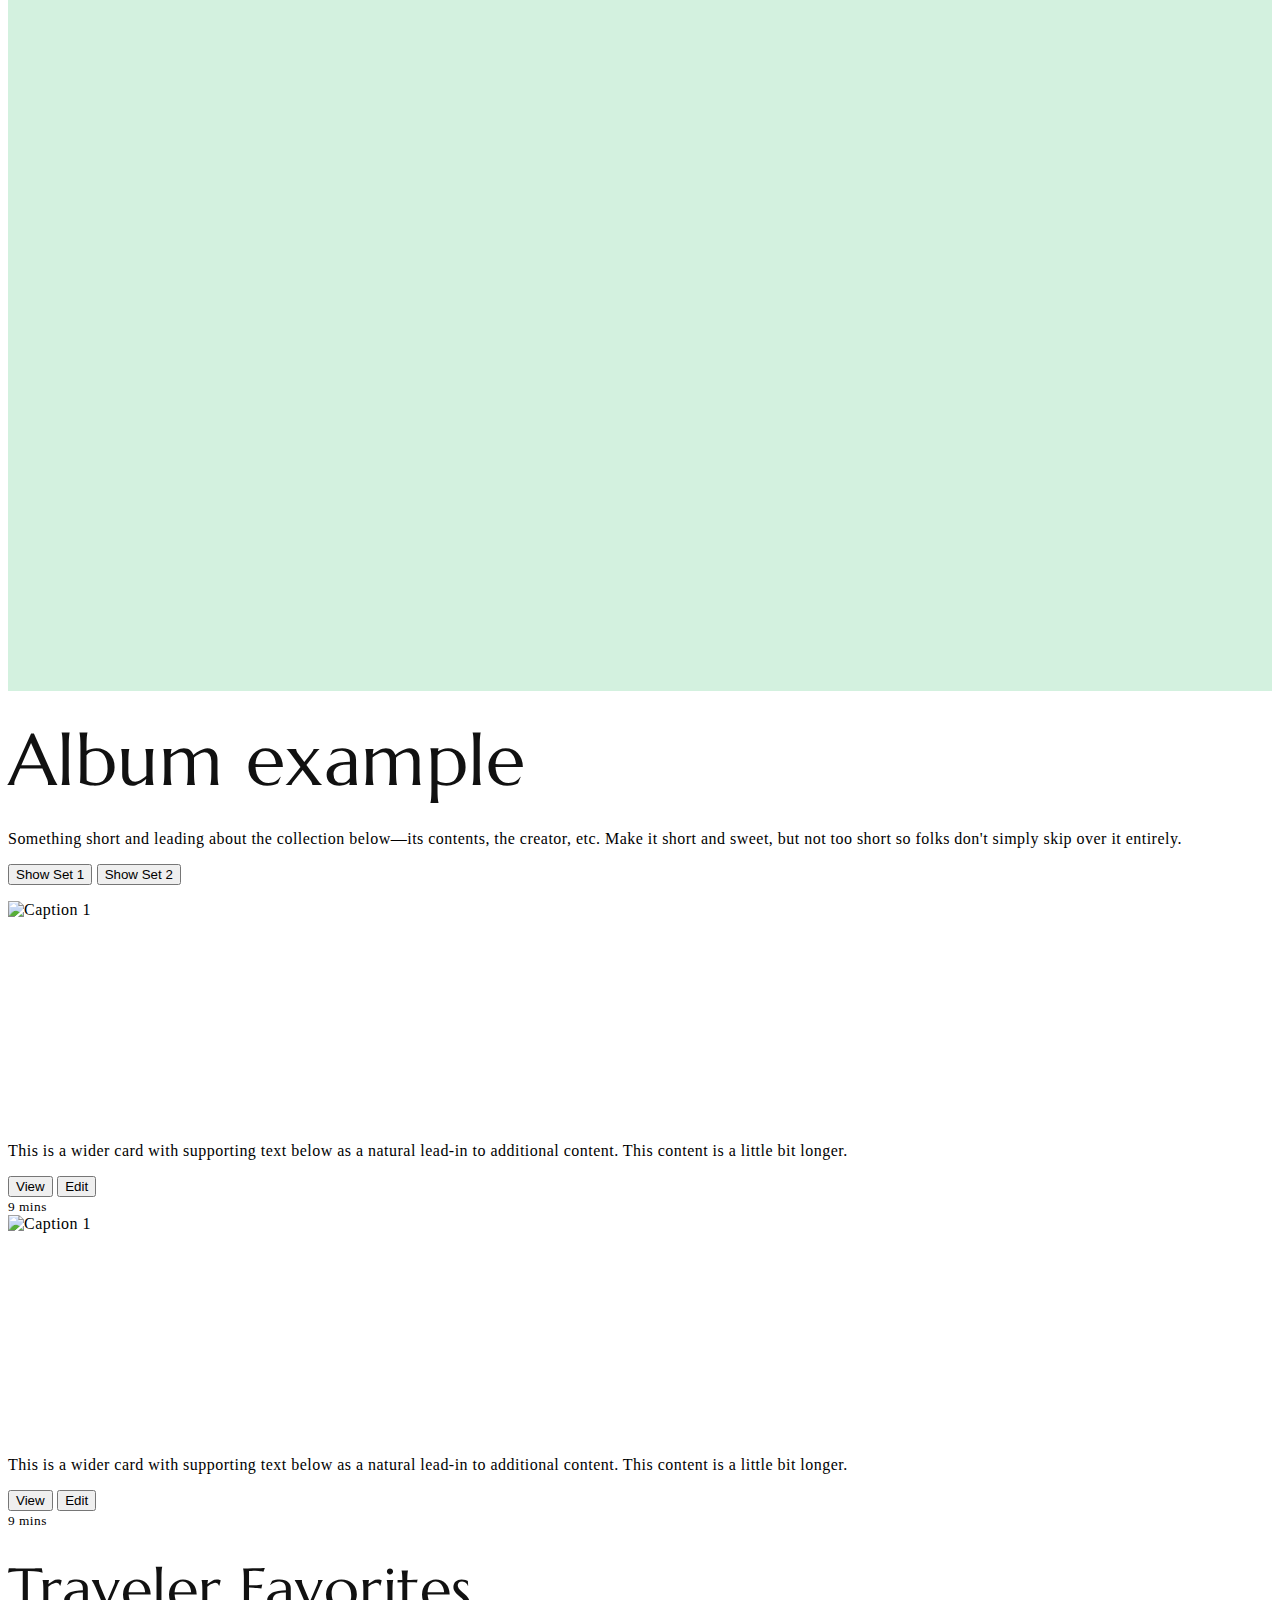
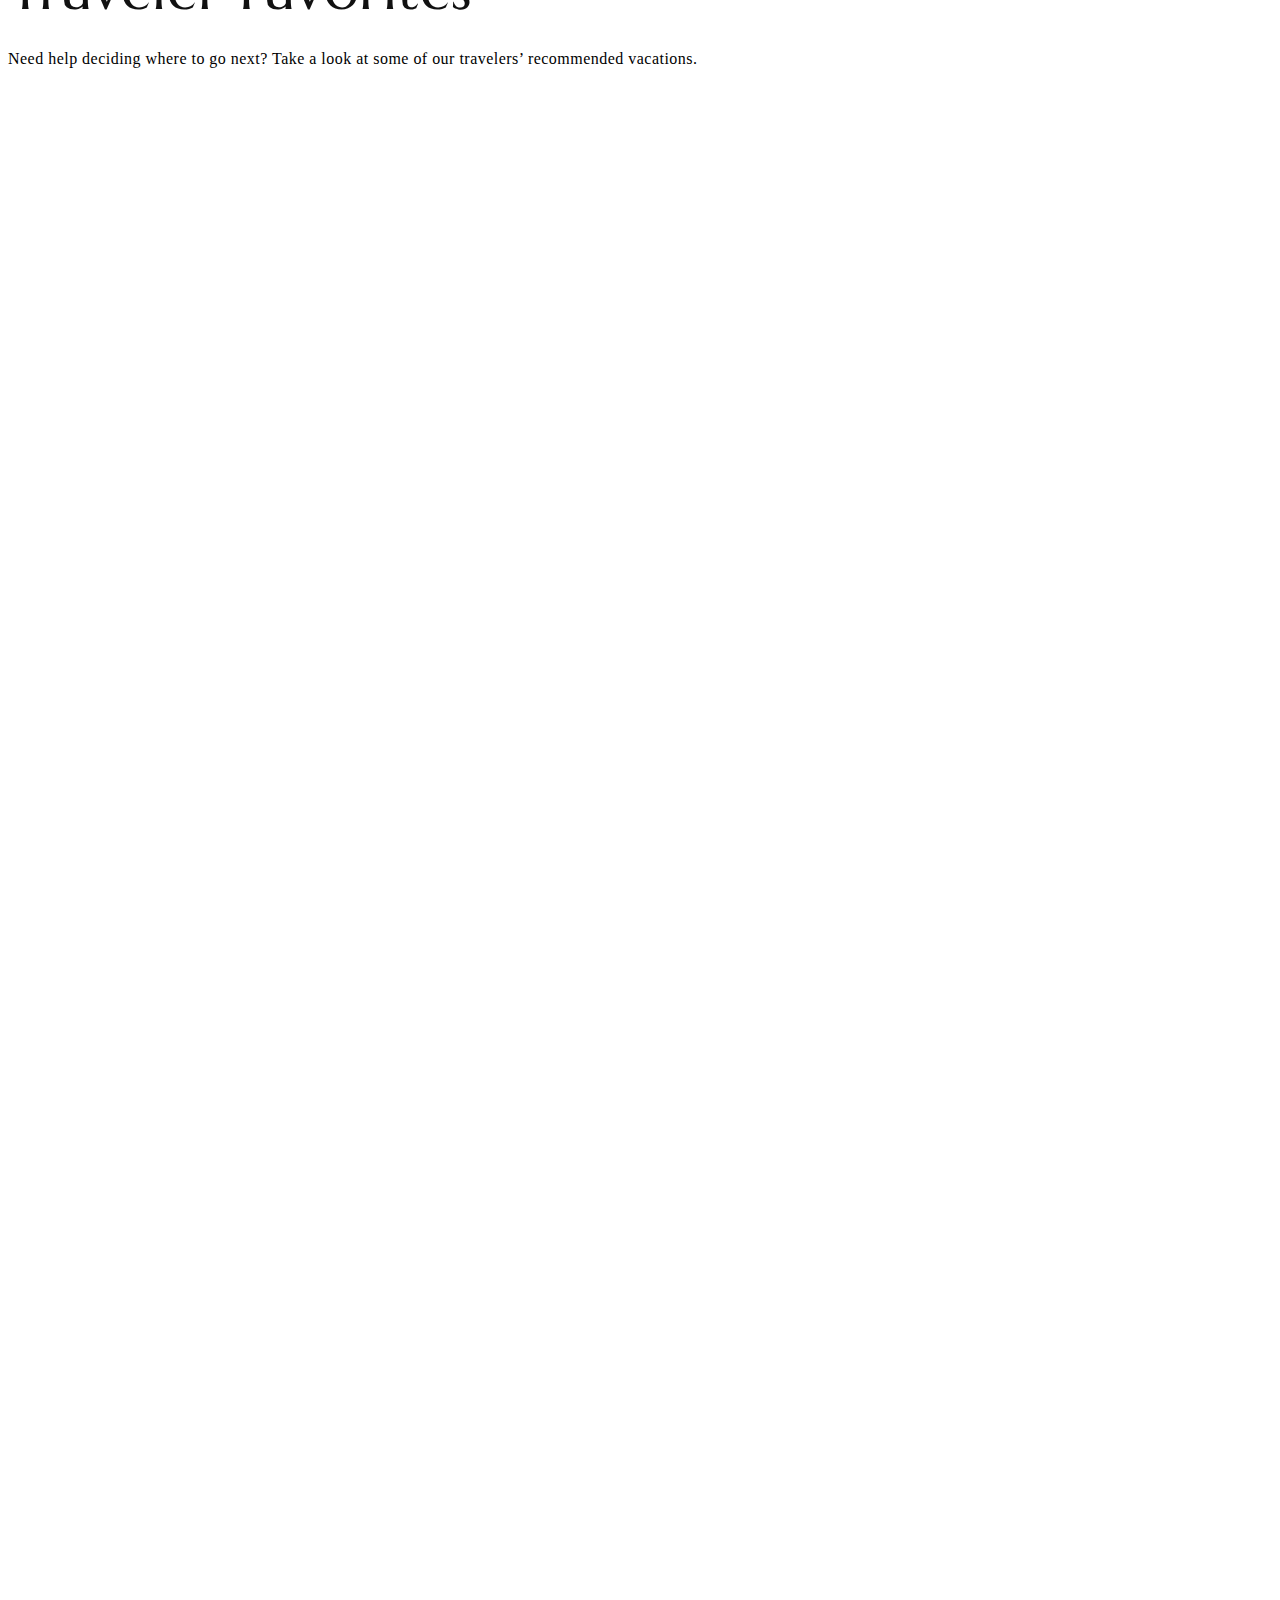
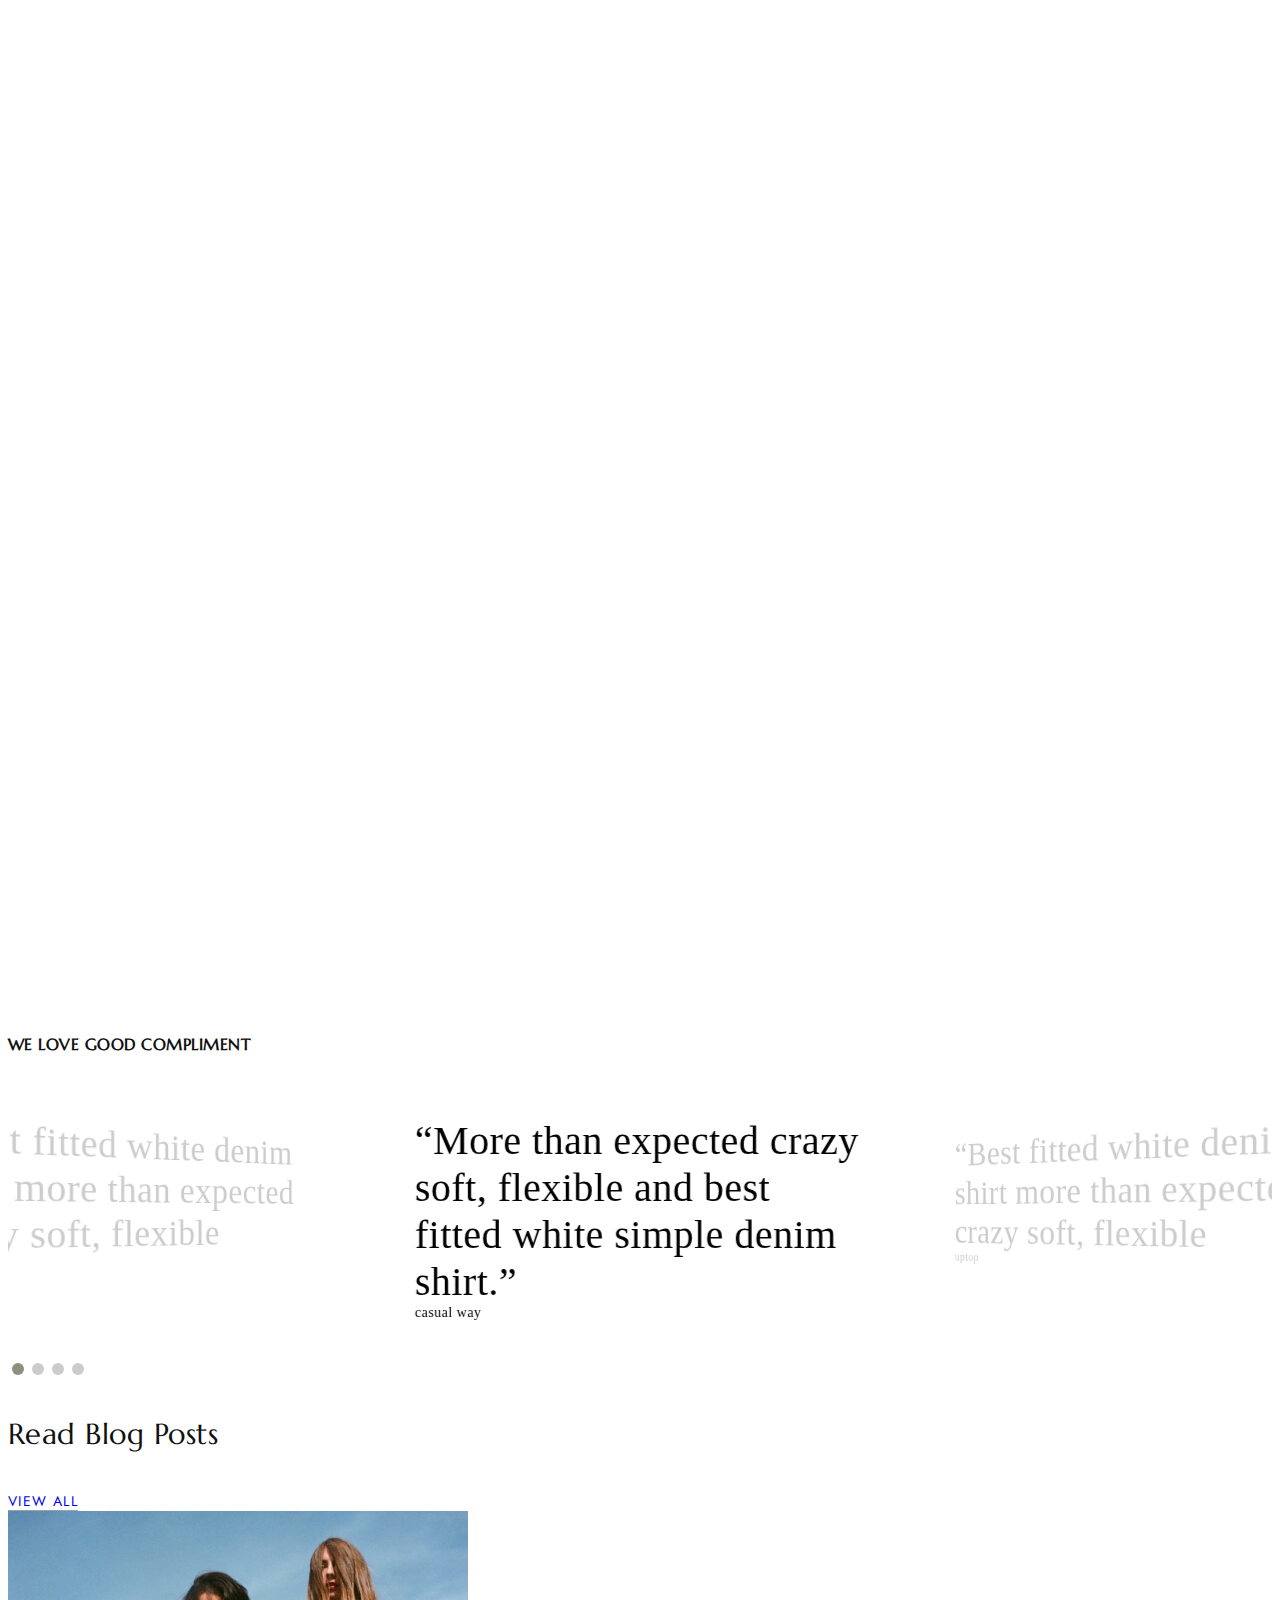
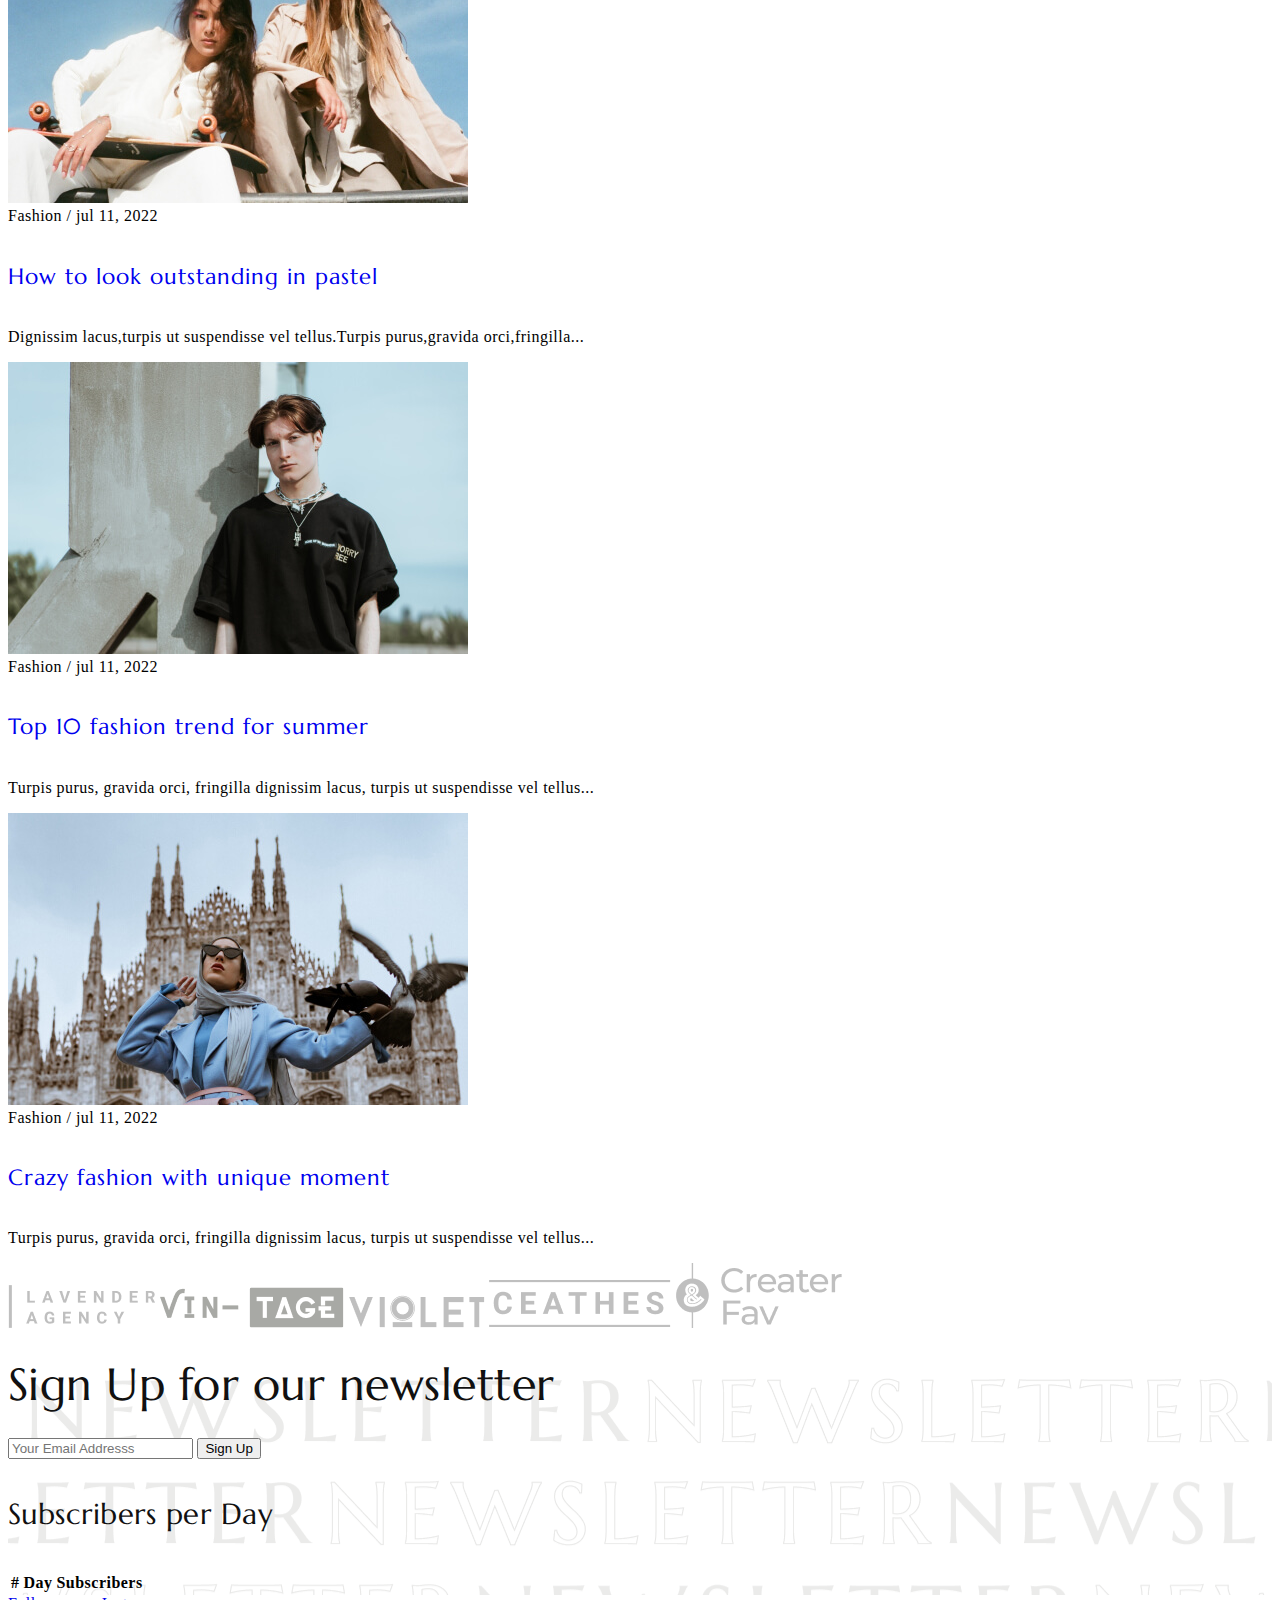
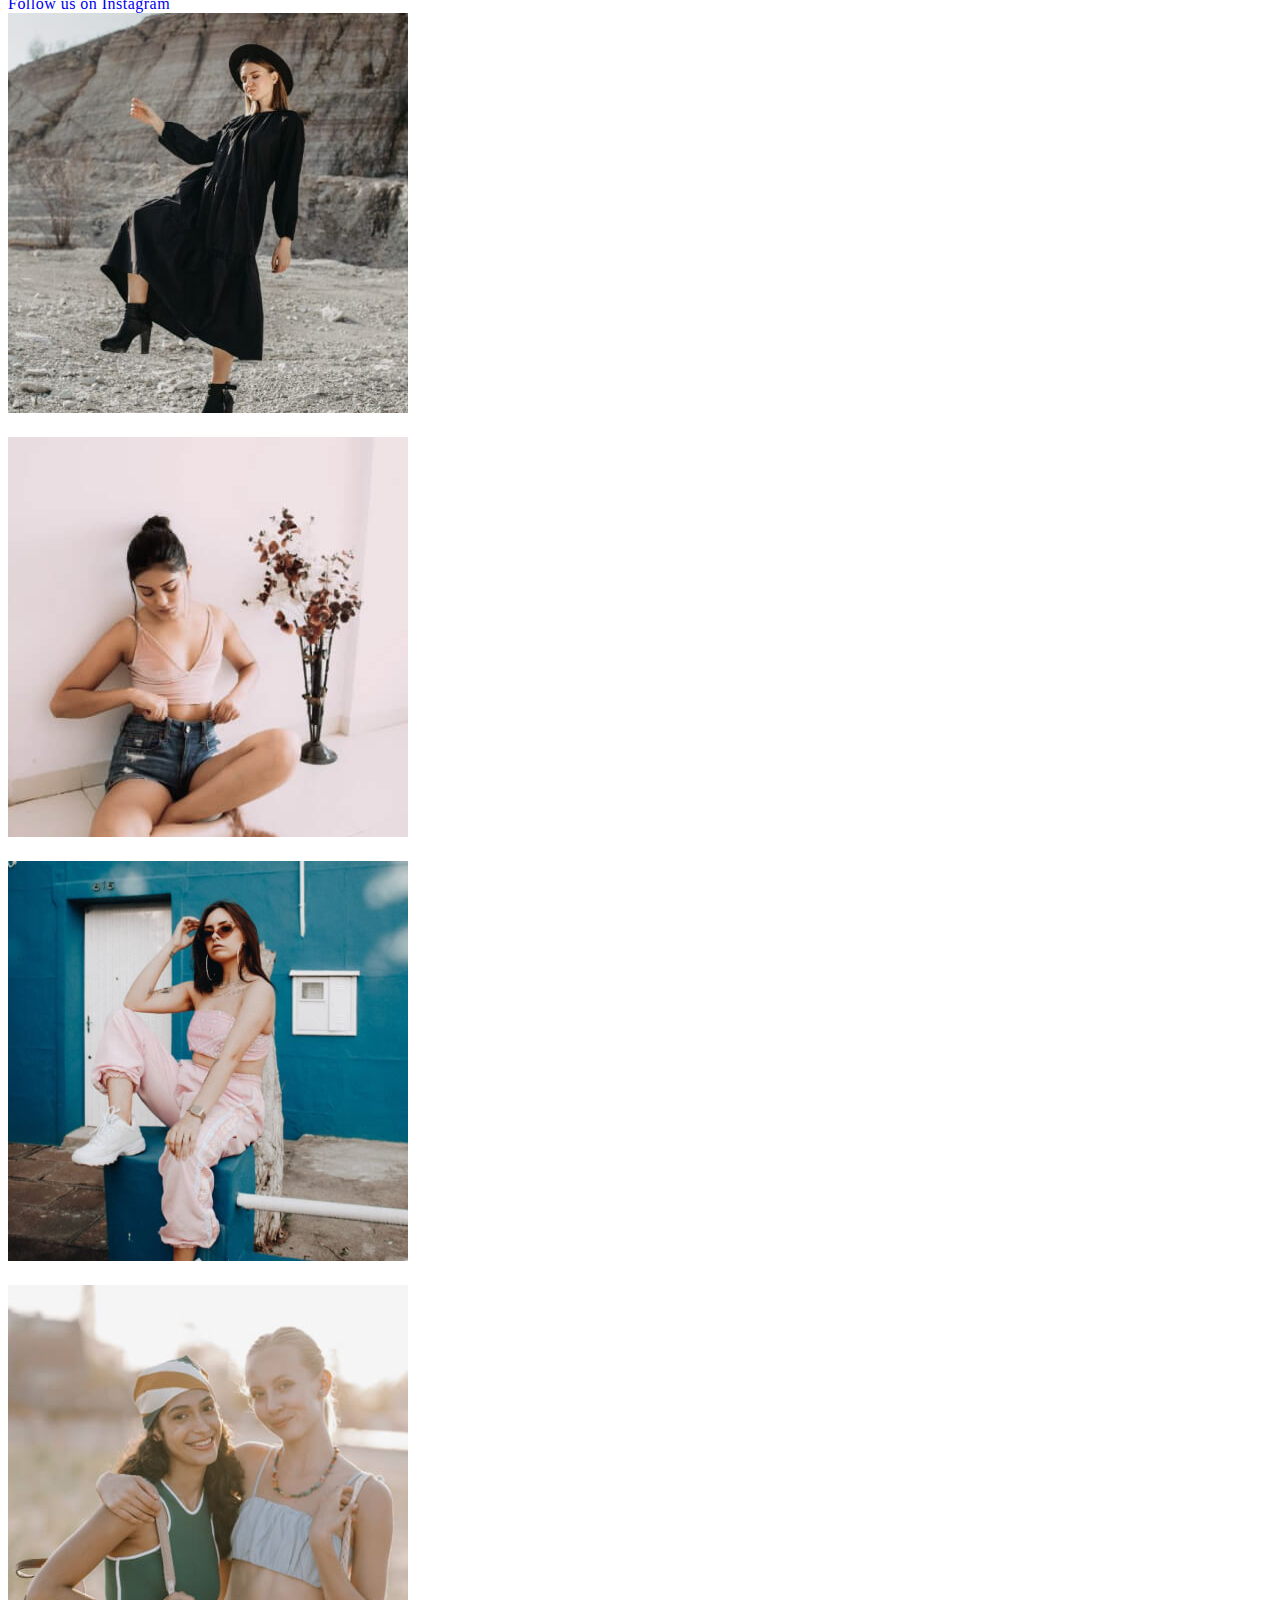
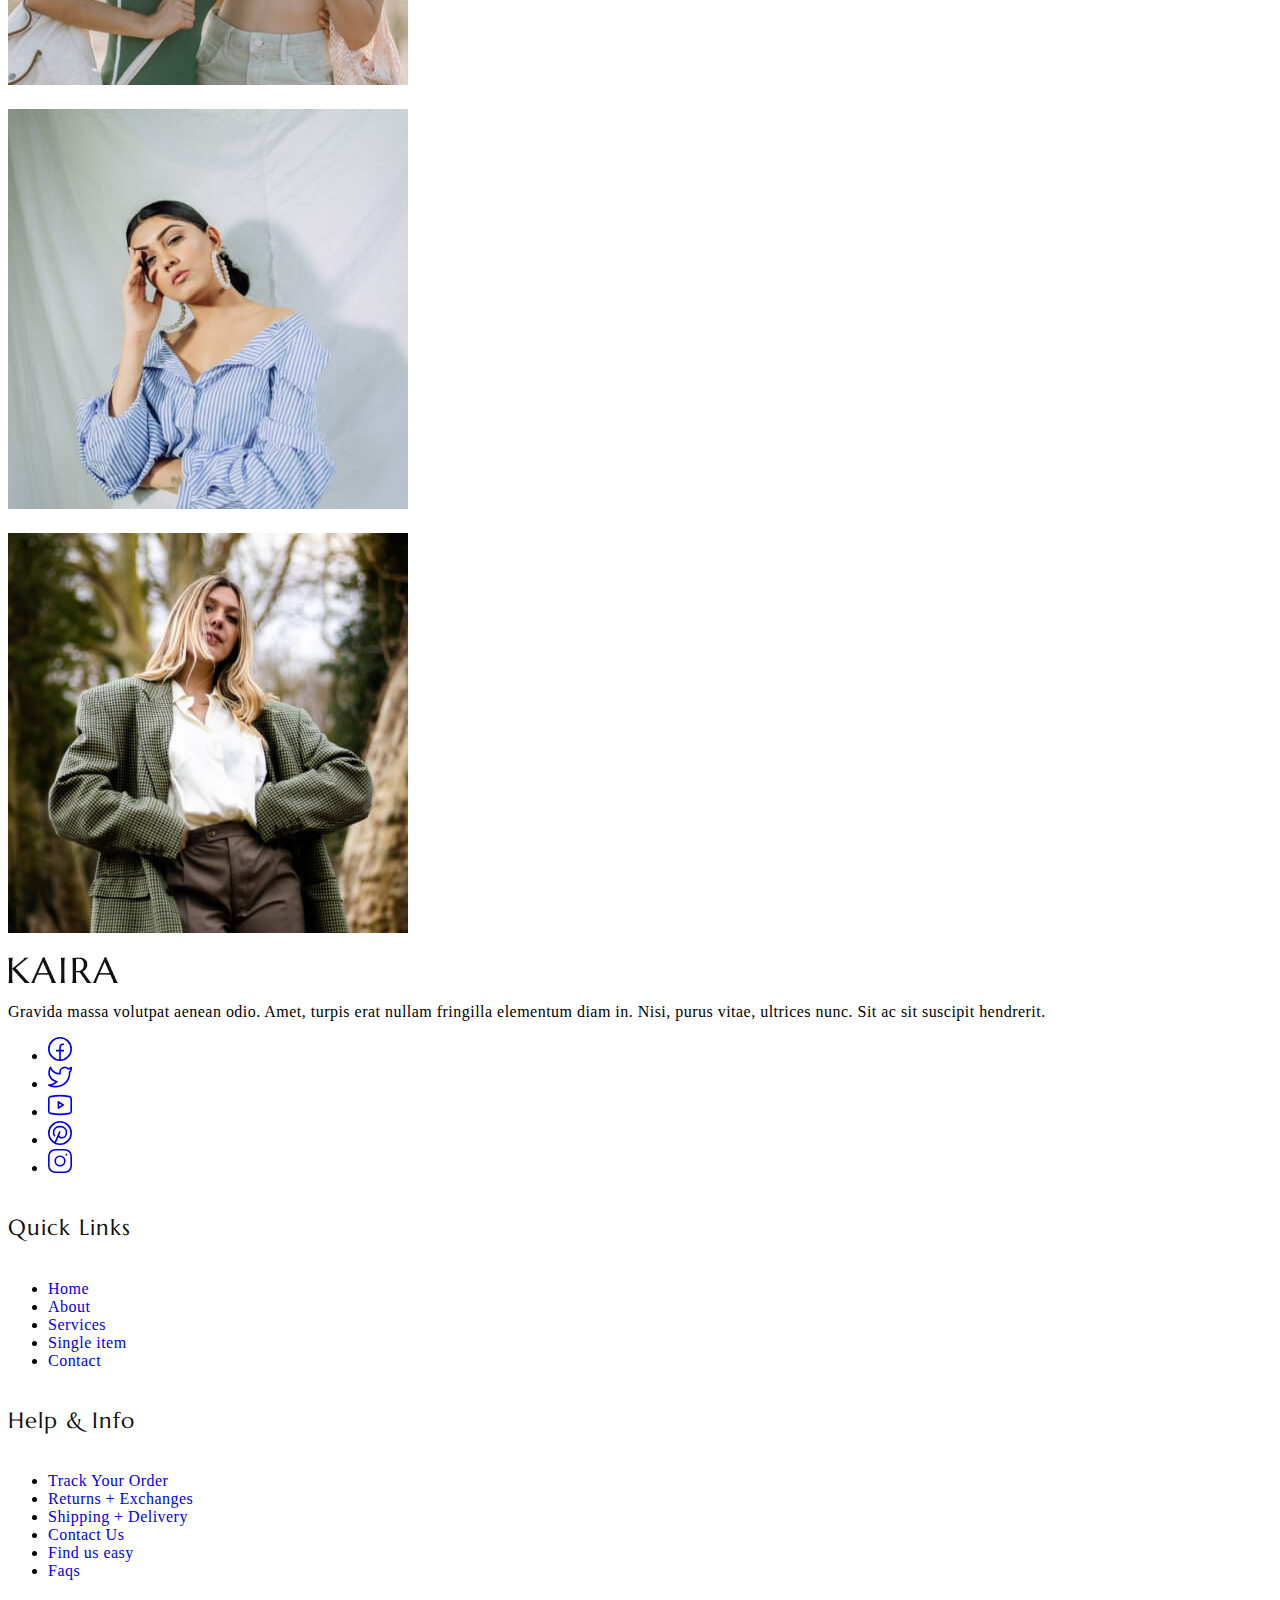
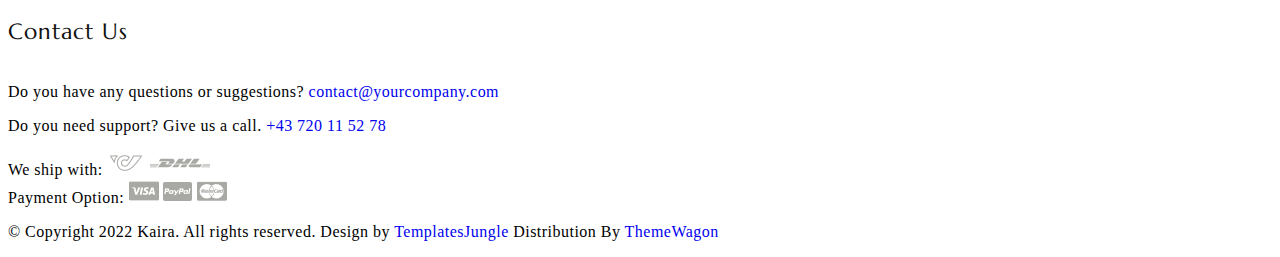
==== commit 02474830: "Define id structures and navbar finish" ====
--- a/kaira-1.0.0/index.html
+++ b/kaira-1.0.0/index.html
@@ -171,21 +171,21 @@
 
       <ul class="cat-list">
         <li class="cat-list-item">
-          <a href="#" title="Jackets">Baños Full Day</a>
+          <a href="#Gallery" title="Jackets">Baños Full Day</a>
         </li>
         <li class="cat-list-item">
-          <a href="#" title="T-shirts">Puyo Full Day</a>
+          <a href="#Gallery" title="T-shirts">Puyo Full Day</a>
         </li>
         <li class="cat-list-item">
-          <a href="#" title="Handbags">Baños And Puyo 2 Days And 2 Nights</a>
+          <a href="#Gallery" title="Handbags">Baños And Puyo 2 Days And 2 Nights</a>
         </li>
       </ul>
 
     </div>
   </div>
 
-
-  <nav class="navbar navbar-expand-lg bg-light text-uppercase fs-6 p-3 border-bottom align-items-center">
+  <!-- ###NAVBAR -->
+  <nav class="navbar navbar-expand-lg bg-nav text-uppercase fs-6 p-3 border-bottom align-items-center">
     <div class="container-fluid">
       <div class="row justify-content-between align-items-center w-100">
 
@@ -213,35 +213,41 @@
             <div class="offcanvas-body">
               <ul class="navbar-nav justify-content-end flex-grow-1 gap-1 gap-md-5 pe-3">
                 <li class="nav-item">
-                  <a class="nav-link active" href="#" id="dropdownHome" data-bs-toggle="dropdown"
+                  <a class="nav-link active" href="#MainPage" id="dropdownHome" data-bs-toggle="dropdown"
                     aria-haspopup="true" aria-expanded="false">Home</a>
                 </li>
                 <li class="nav-item">
-                  <a class="nav-link " href="#" id="dropdownShop" data-bs-toggle="dropdown"
+                  <a class="nav-link " href="#Beneficts" id="dropdownShop" data-bs-toggle="dropdown"
                     aria-haspopup="true" aria-expanded="false">Beneficts</a>
 
                 </li>
+                <li class="nav-item">
+                  <a class="nav-link" href="#Gallery">Gallery</a>
+                </li>
+
                 <li class="nav-item dropdown">
-                  <a class="nav-link dropdown-toggle" href="#" id="dropdownBlog" data-bs-toggle="dropdown"
+                  <a class="nav-link dropdown-toggle" href="#Options" id="dropdownBlog" data-bs-toggle="dropdown"
                     aria-haspopup="true" aria-expanded="false">Options</a>
                   <ul class="dropdown-menu list-unstyled" aria-labelledby="dropdownBlog">
                     <li>
-                      <a href="index.html" class="dropdown-item item-anchor">Baños</a>
+                      <a href="#Options" class="dropdown-item item-anchor">Baños</a>
                     </li>
                     <li>
-                      <a href="index.html" class="dropdown-item item-anchor">Puyo</a>
+                      <a href="#Options" class="dropdown-item item-anchor">Puyo</a>
                     </li>
                     <li>
-                      <a href="index.html" class="dropdown-item item-anchor">Baños and Puyo</a>
+                      <a href="#Options" class="dropdown-item item-anchor">Baños and Puyo</a>
                     </li>
                   </ul>
                 </li>
             
+                
                 <li class="nav-item">
-                  <a class="nav-link" href="#">Gallery</a>
-                </li>
+                  <a class="nav-link" href="#Opinions">Opinions</a>
+                </li>
+
                 <li class="nav-item">
-                  <a class="nav-link" href="#">Opinions</a>
+                  <a class="nav-link" href="#Contactus">Contact Us</a>
                 </li>
               </ul>
             </div>
@@ -270,8 +276,8 @@
       </div>
     </div>
   </nav>
-
-  <section id="mainPage" class="bg-light py-5"s>
+  <!--## MAIN PAGE-->
+  <section id="MainPage" class="bg-color-home py-5"s>
     <div id="myCarousel" class="carousel slide" data-bs-ride="carousel">
       <div class="carousel-indicators">
         <button type="button" data-bs-target="#myCarousel" data-bs-slide-to="0" class="active" aria-label="Slide 1" aria-current="true"></button>
@@ -324,7 +330,9 @@
     </div>
   </section>
 
-  <section id="Opinions" class="features py-5">
+  <!--Options-->
+
+  <section id="Beneficts" class="features py-5 bg-color-ventajas">
     <div class="container">
       <div class="row">
         <div class="col-md-3 text-center" data-aos="fade-in" data-aos-delay="0">
@@ -576,7 +584,7 @@
     </div>
   </section>
 
-  <section class="video py-5 overflow-hidden">
+  <section id="PromotionalVideo" class="video py-5 overflow-hidden">
     <div class="container-fluid">
       <div class="row">
         <div class="video-content open-up" data-aos="zoom-out">
@@ -596,7 +604,7 @@
     </div>
   </section>
 
-  <section class="testimonials py-5 bg-light">
+  <section id = "Opinions" class="testimonials py-5 bg-light">
     <div class="section-header text-center mt-5">
       <h3 class="section-title">WE LOVE GOOD COMPLIMENT</h3>
     </div>
@@ -640,7 +648,7 @@
   </section>
 
 
-  <section class="blog py-5">
+  <section id="Blogs" class="blog py-5">
     <div class="container">
       <div class="d-flex flex-wrap justify-content-between align-items-center mt-5 mb-3">
         <h4 class="text-uppercase">Read Blog Posts</h4>
@@ -708,7 +716,7 @@
     </div>
   </section>
 
-  <section class="logo-bar py-5 my-5">
+  <section id = "Logo" class="logo-bar py-5 my-5">
     <div class="container">
       <div class="row">
         <div class="logo-content d-flex flex-wrap justify-content-between">
@@ -722,7 +730,7 @@
     </div>
   </section>
 
-  <section class="newsletter bg-light" style="background: url(images/pattern-bg.png) no-repeat;">
+  <section id="Contactus" class="newsletter bg-light" style="background: url(images/pattern-bg.png) no-repeat;">
     <div class="container">
       <div class="row justify-content-center">
         <div class="col-md-8 py-5 my-5">
@@ -756,7 +764,7 @@
     </div>
   </section>
 
-  <section class="instagram position-relative">
+  <section id = "Instagram" class="instagram position-relative">
     <div class="d-flex justify-content-center w-100 position-absolute bottom-0 z-1">
       <a href="https://www.instagram.com/templatesjungle/" class="btn btn-dark px-5">Follow us on Instagram</a>
     </div>
@@ -943,6 +951,9 @@
       </div>
     </div>
   </footer>
+
+
+
   <script src="js/jquery.min.js"></script>
   <script src="js/plugins.js"></script>
   <script src="js/SmoothScroll.js"></script>
@@ -951,7 +962,7 @@
     crossorigin="anonymous"></script>
   <script src="https://cdn.jsdelivr.net/npm/swiper@9/swiper-bundle.min.js"></script>
   <script src="js/script.min.js"></script>
-  <script src="js/main.js"></script>
+  <!--<script src="js/main.js"></script>-->
   <script src="js/gallery.js"></script>
 </body>
 
--- a/kaira-1.0.0/styleMine.css
+++ b/kaira-1.0.0/styleMine.css
@@ -1,3 +1,26 @@
+
+:root {
+    --beige: #F9F1E7;
+    --gray-dark: #636363;
+    --green-light2: #A2D1B2;
+    --green-light1 : #D3F1DF;
+    --green : #85A98F;
+    --dark-green : #5A6C57;
+    --dark-green2 : #525B44;
+}
+
+.bg-nav{
+    background-color: var(--beige);
+}
+.bg-color-home{
+    background-color: var(--dark-green2);
+}
+
+.bg-color-ventajas{
+    background-color: var(--green-light1);
+}
+
+
 .card-custom {
     border: none;
     border-radius: 0;
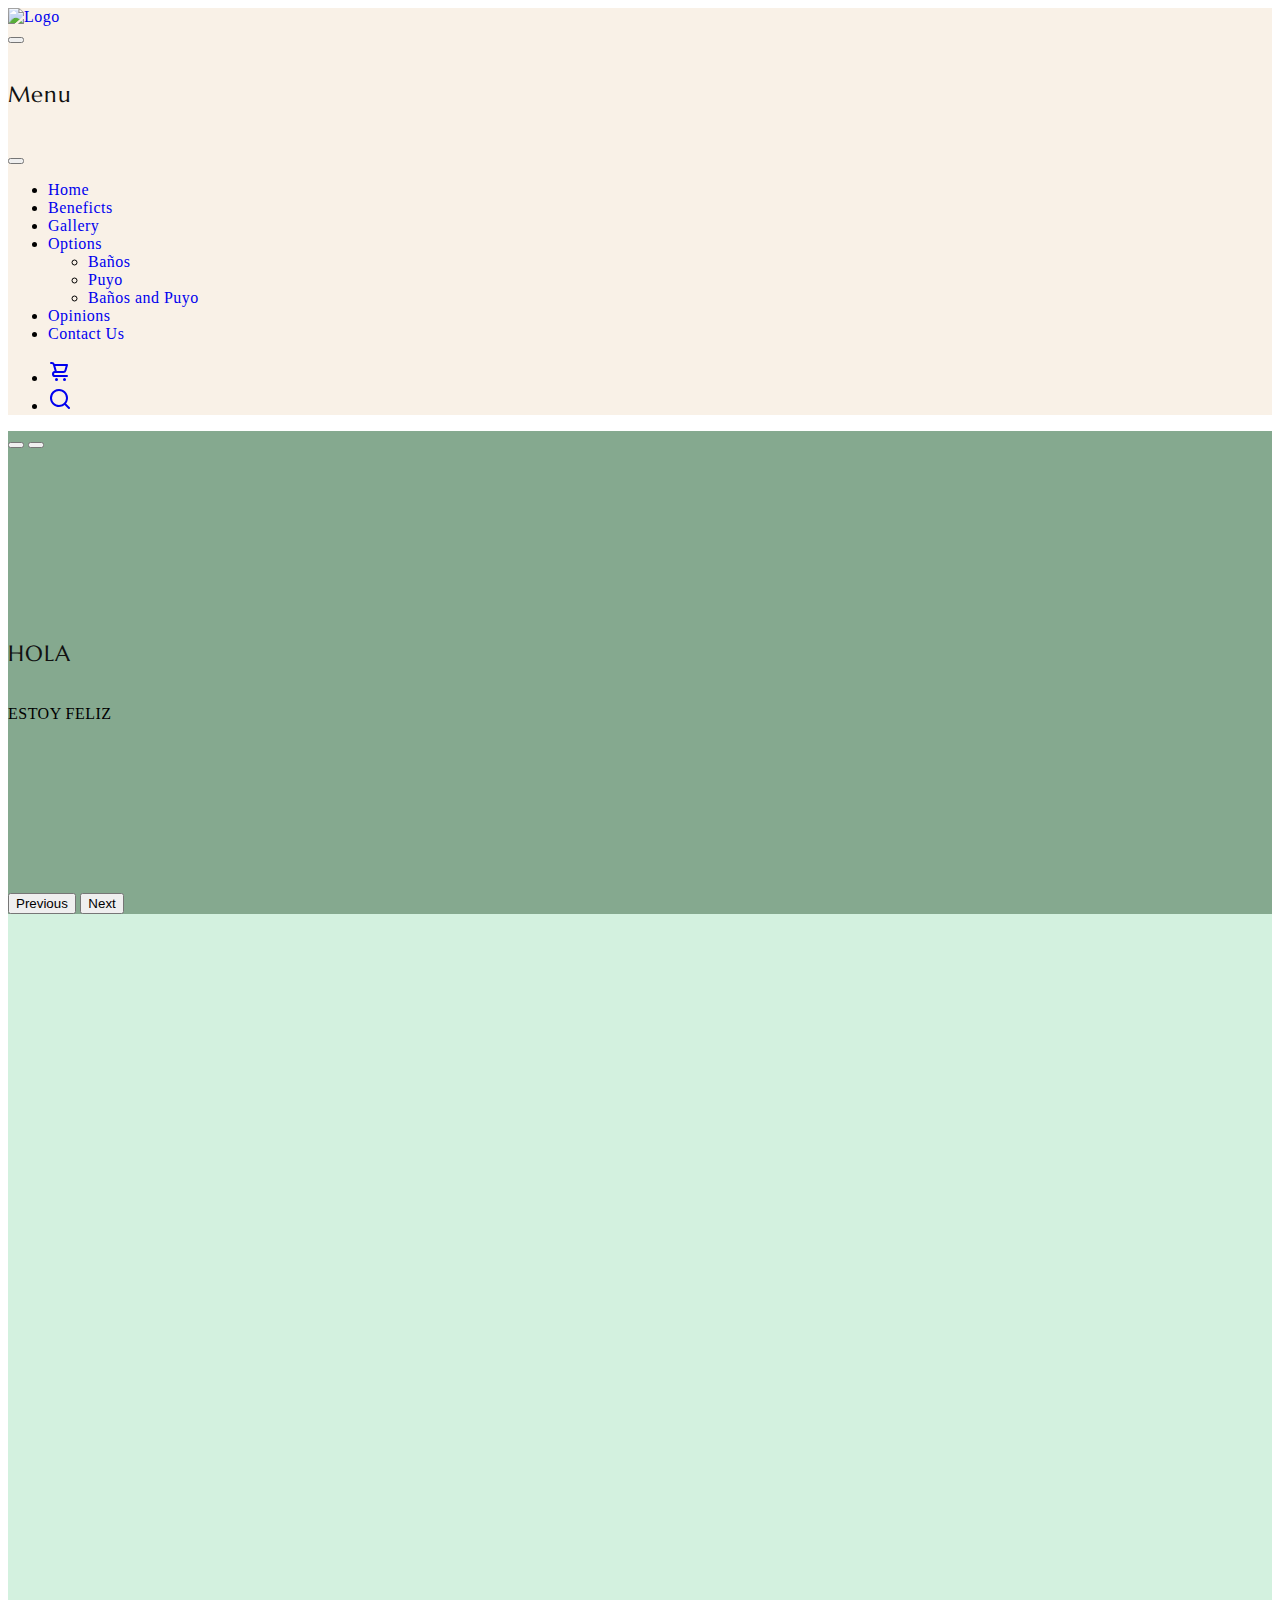
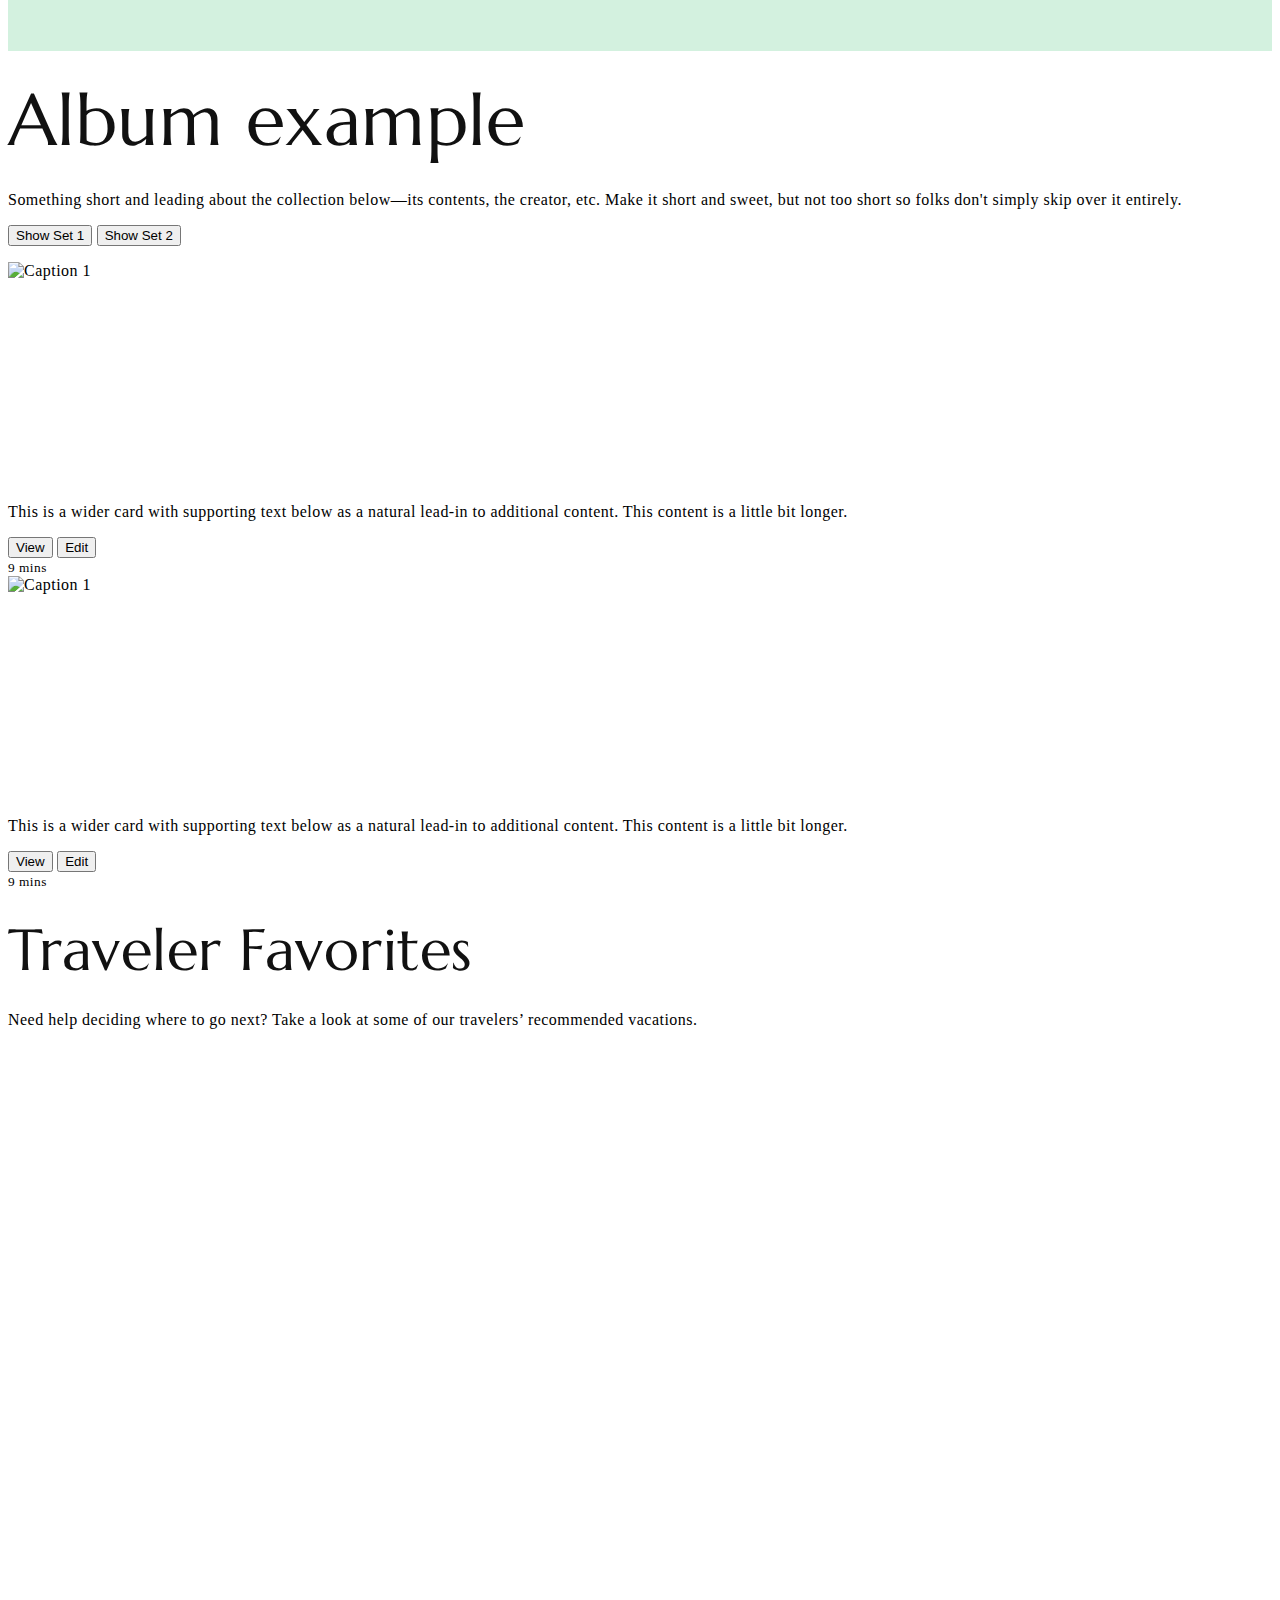
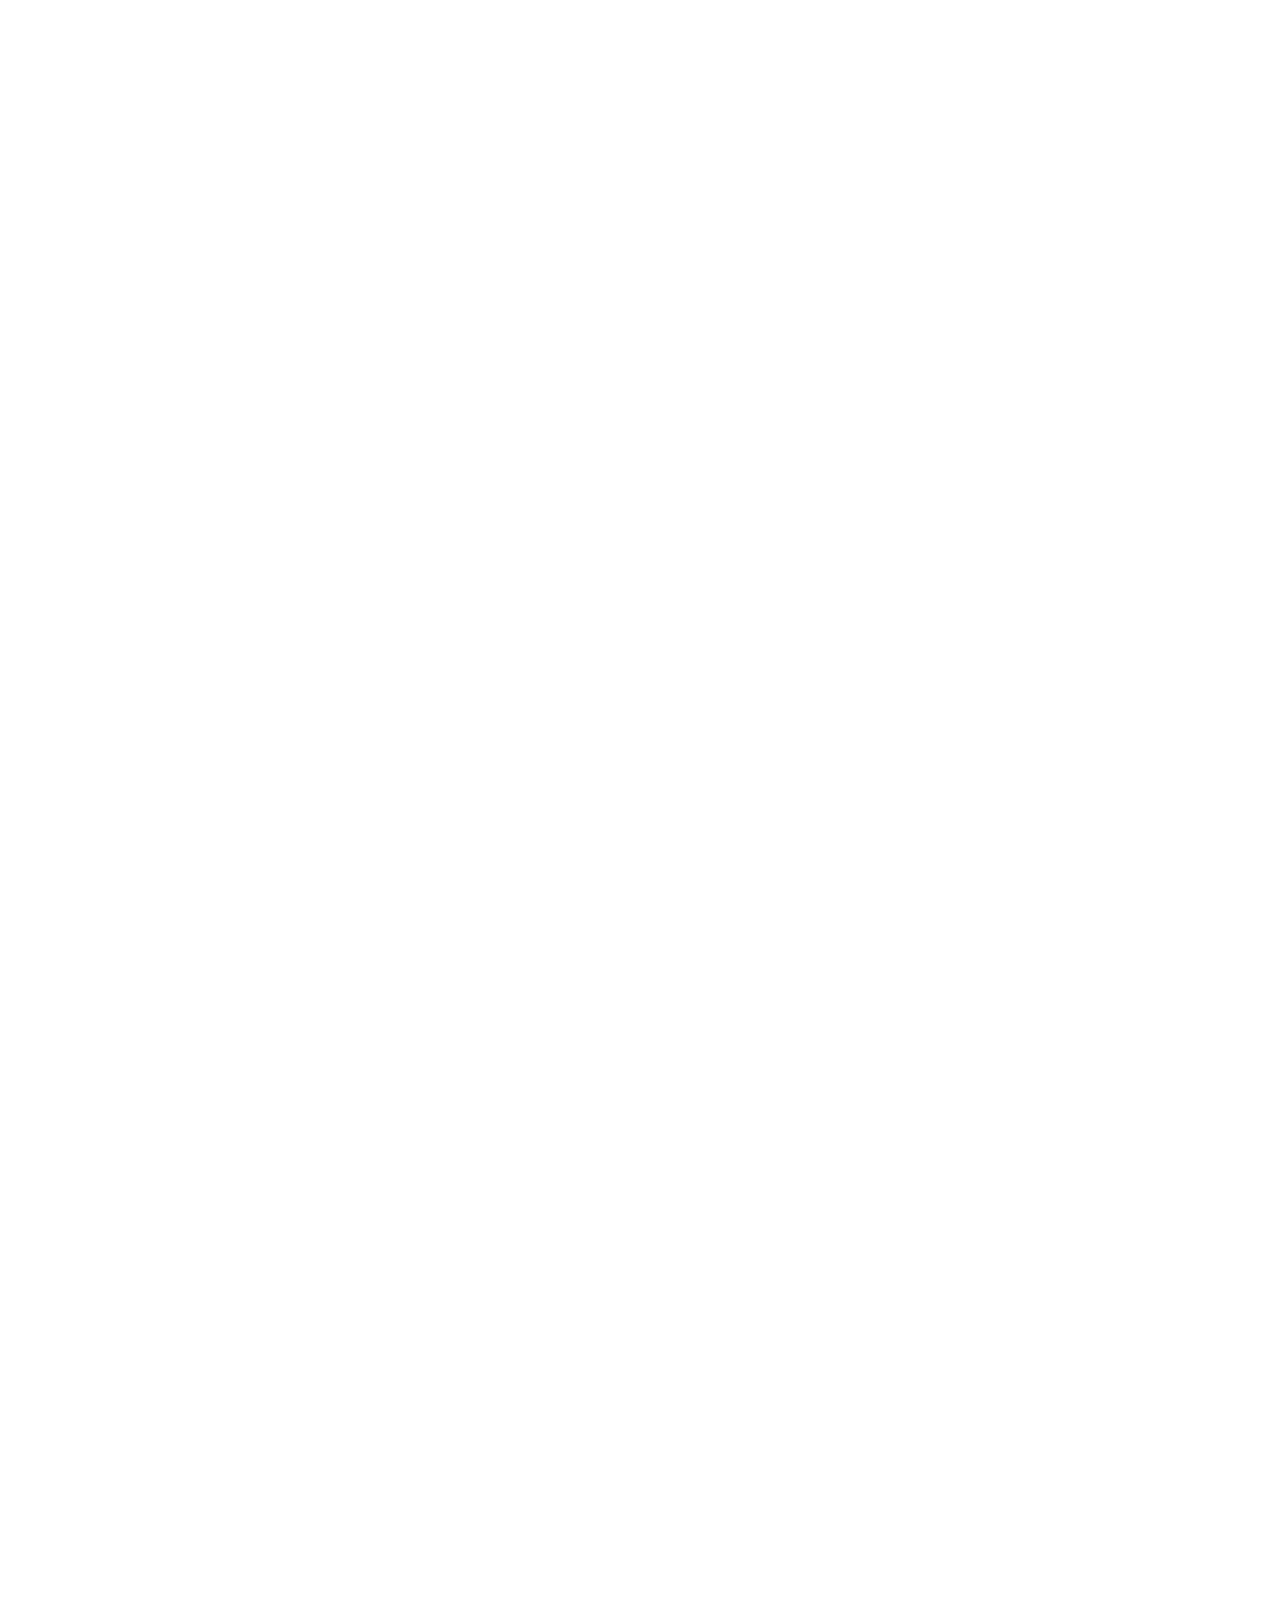
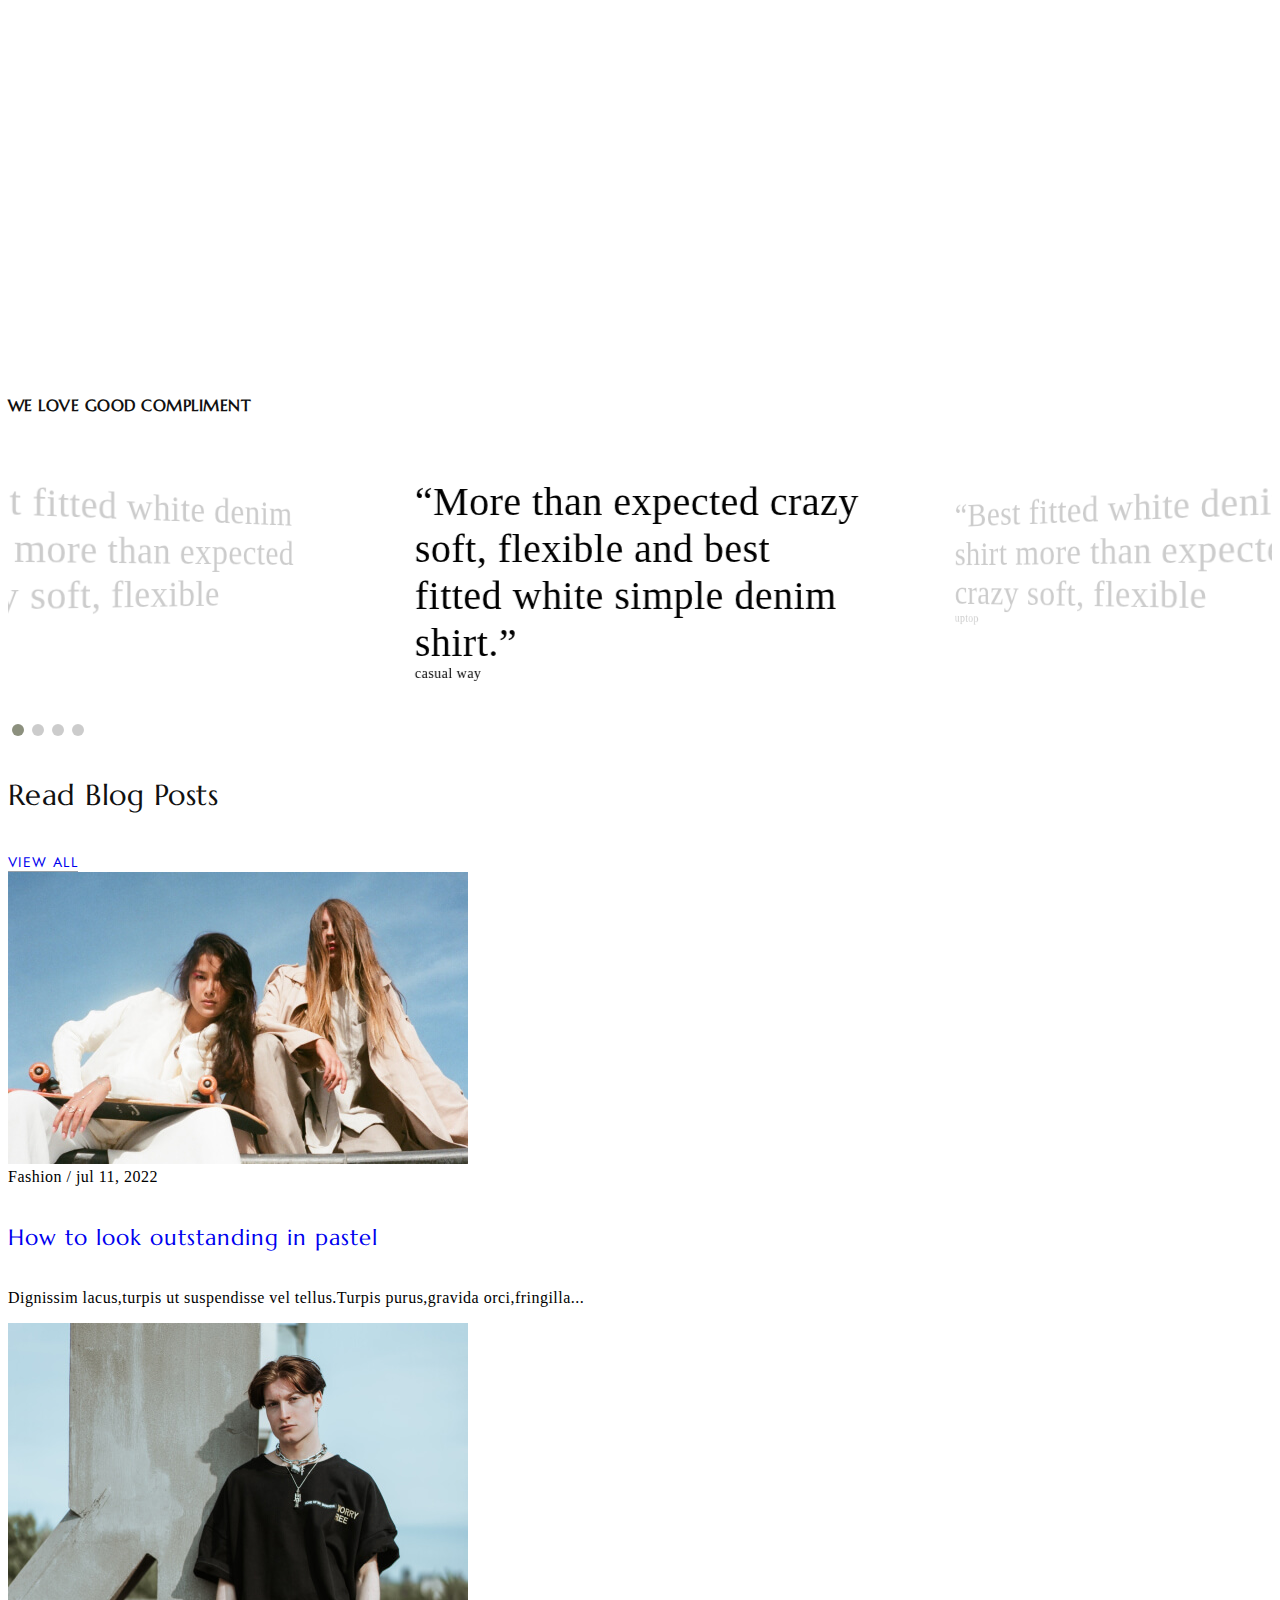
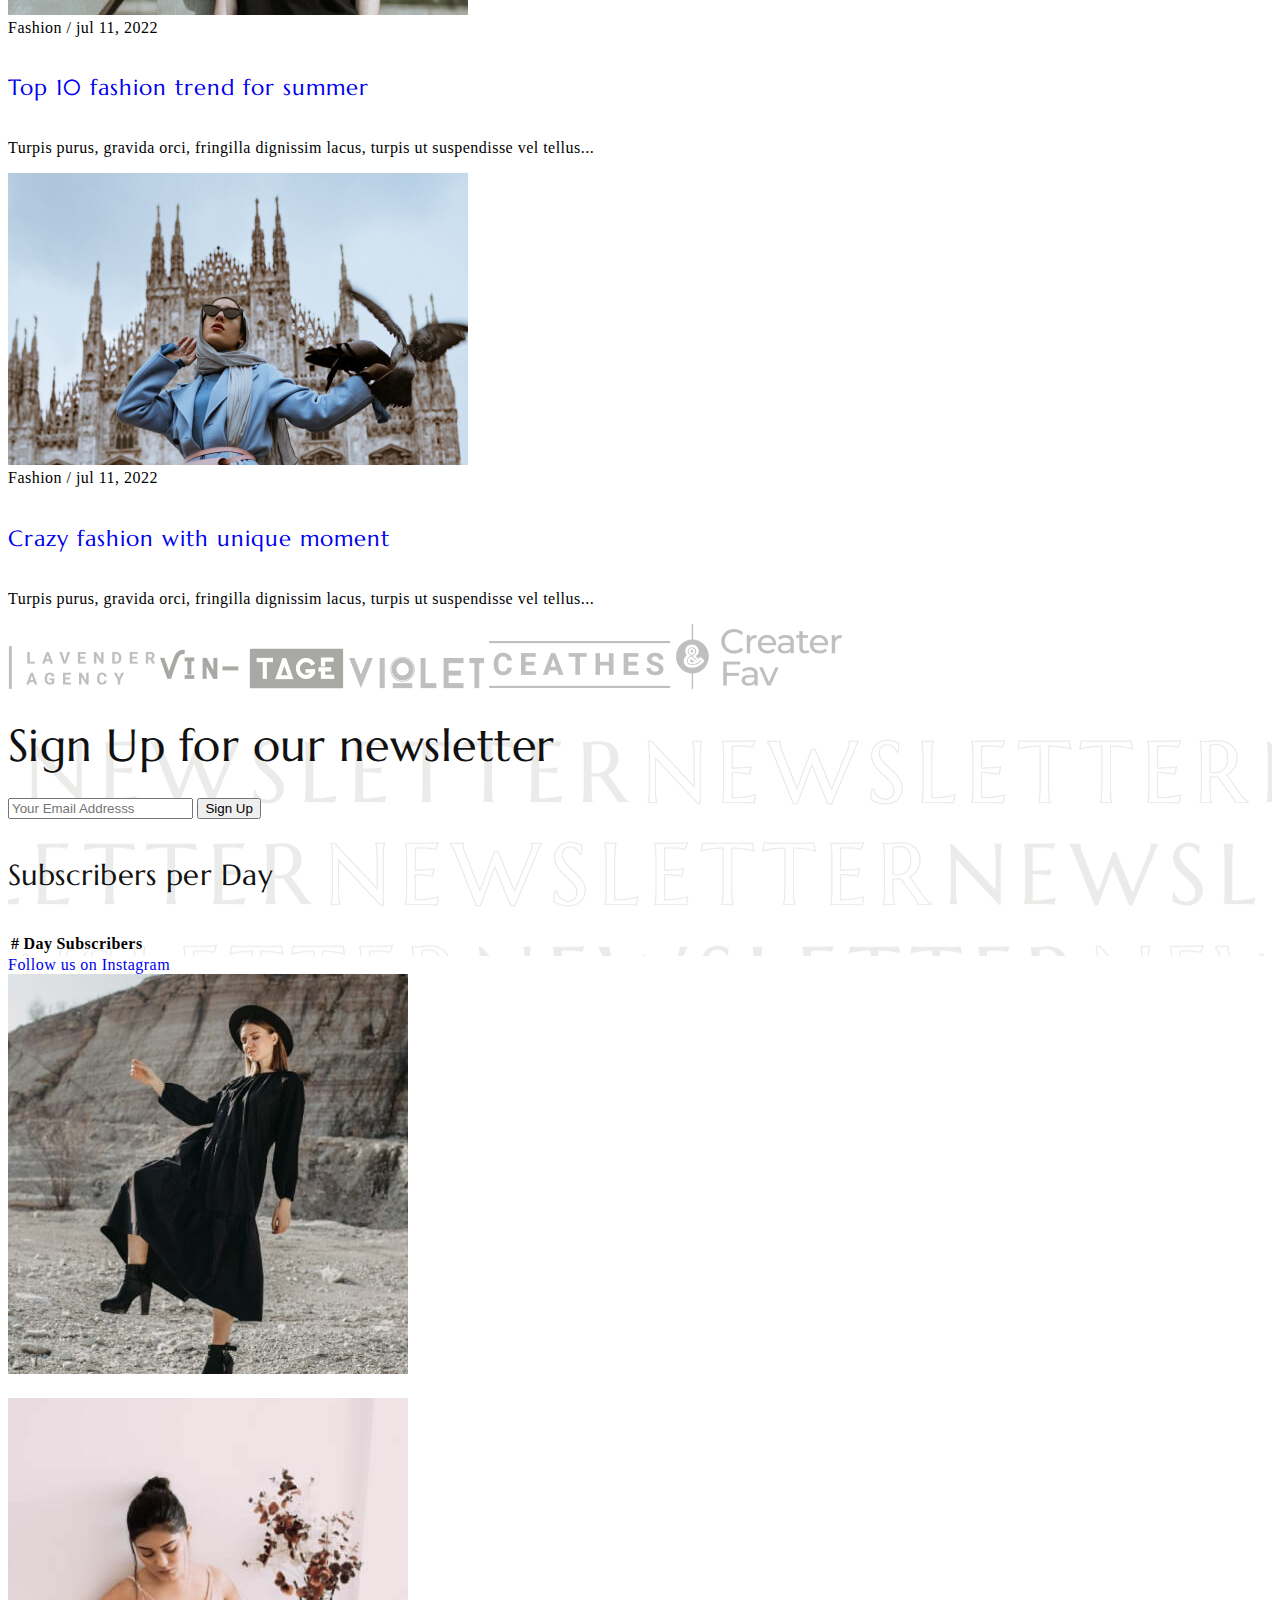
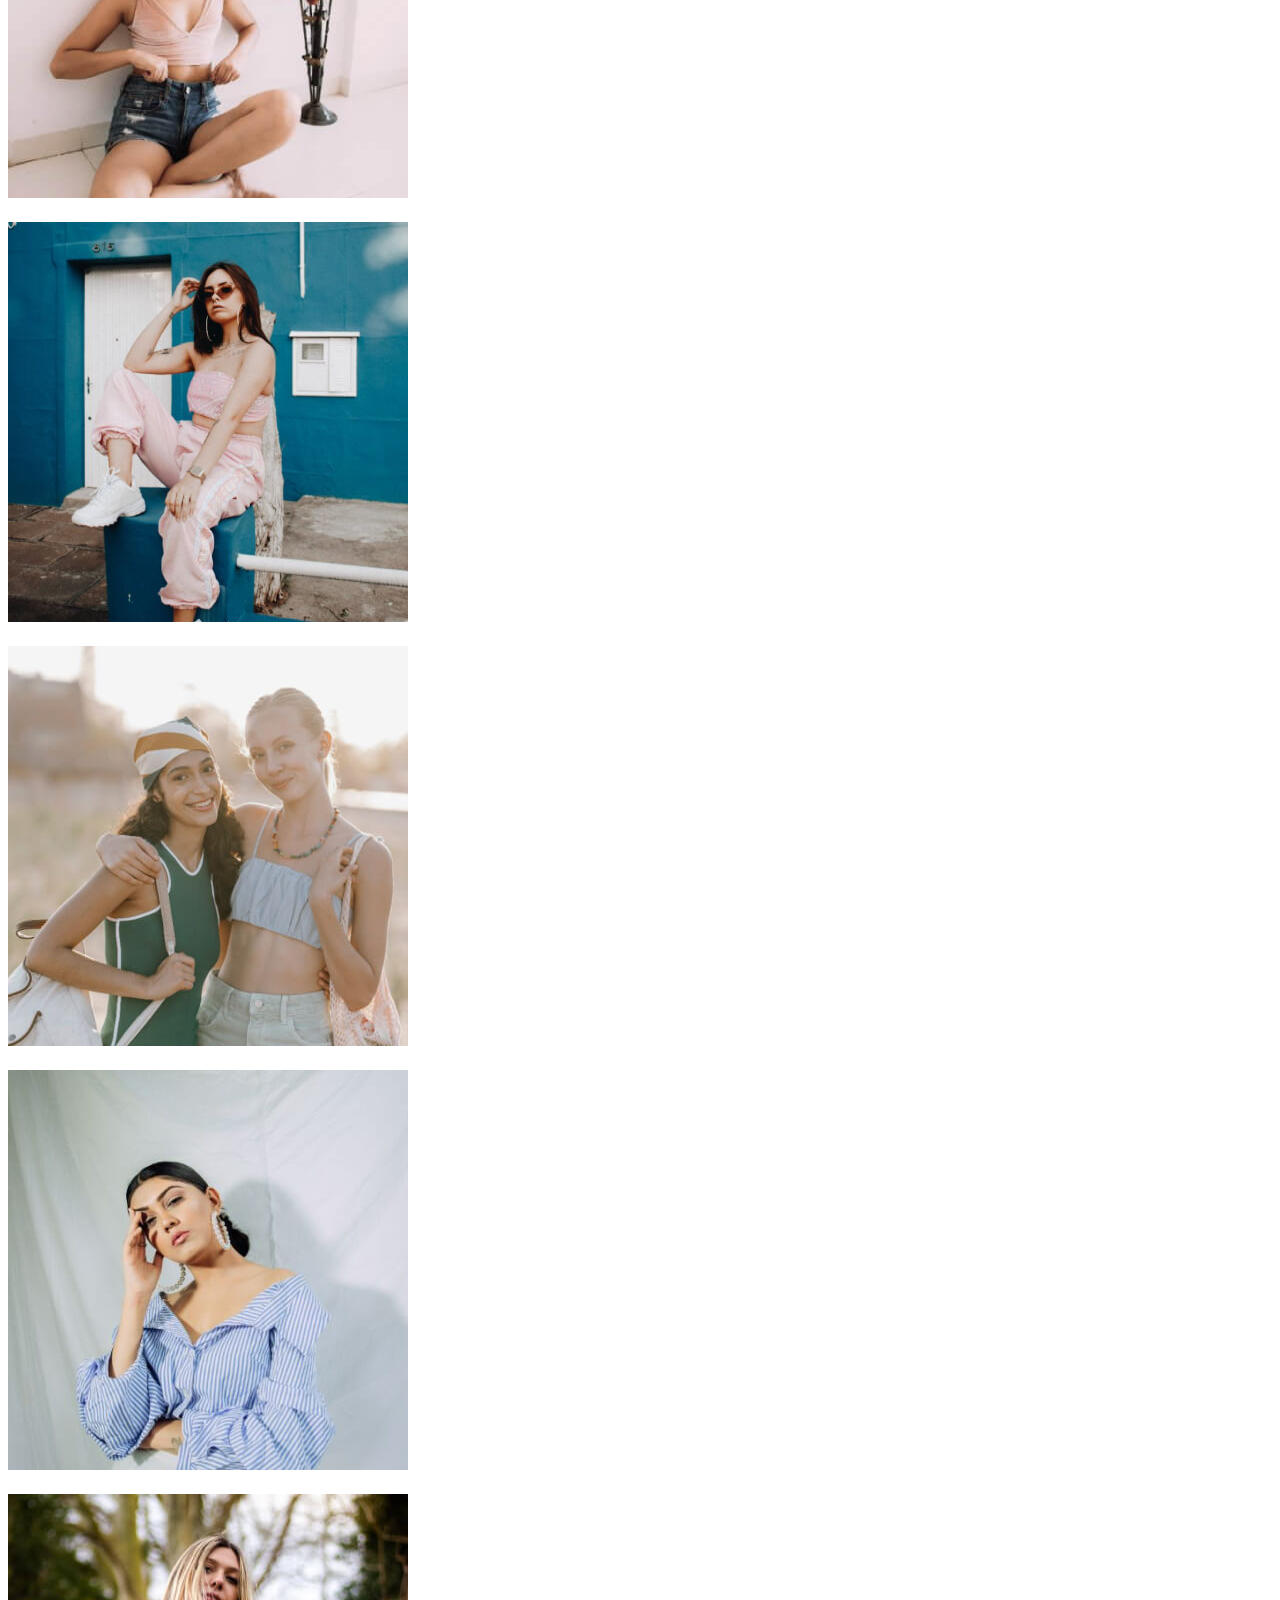
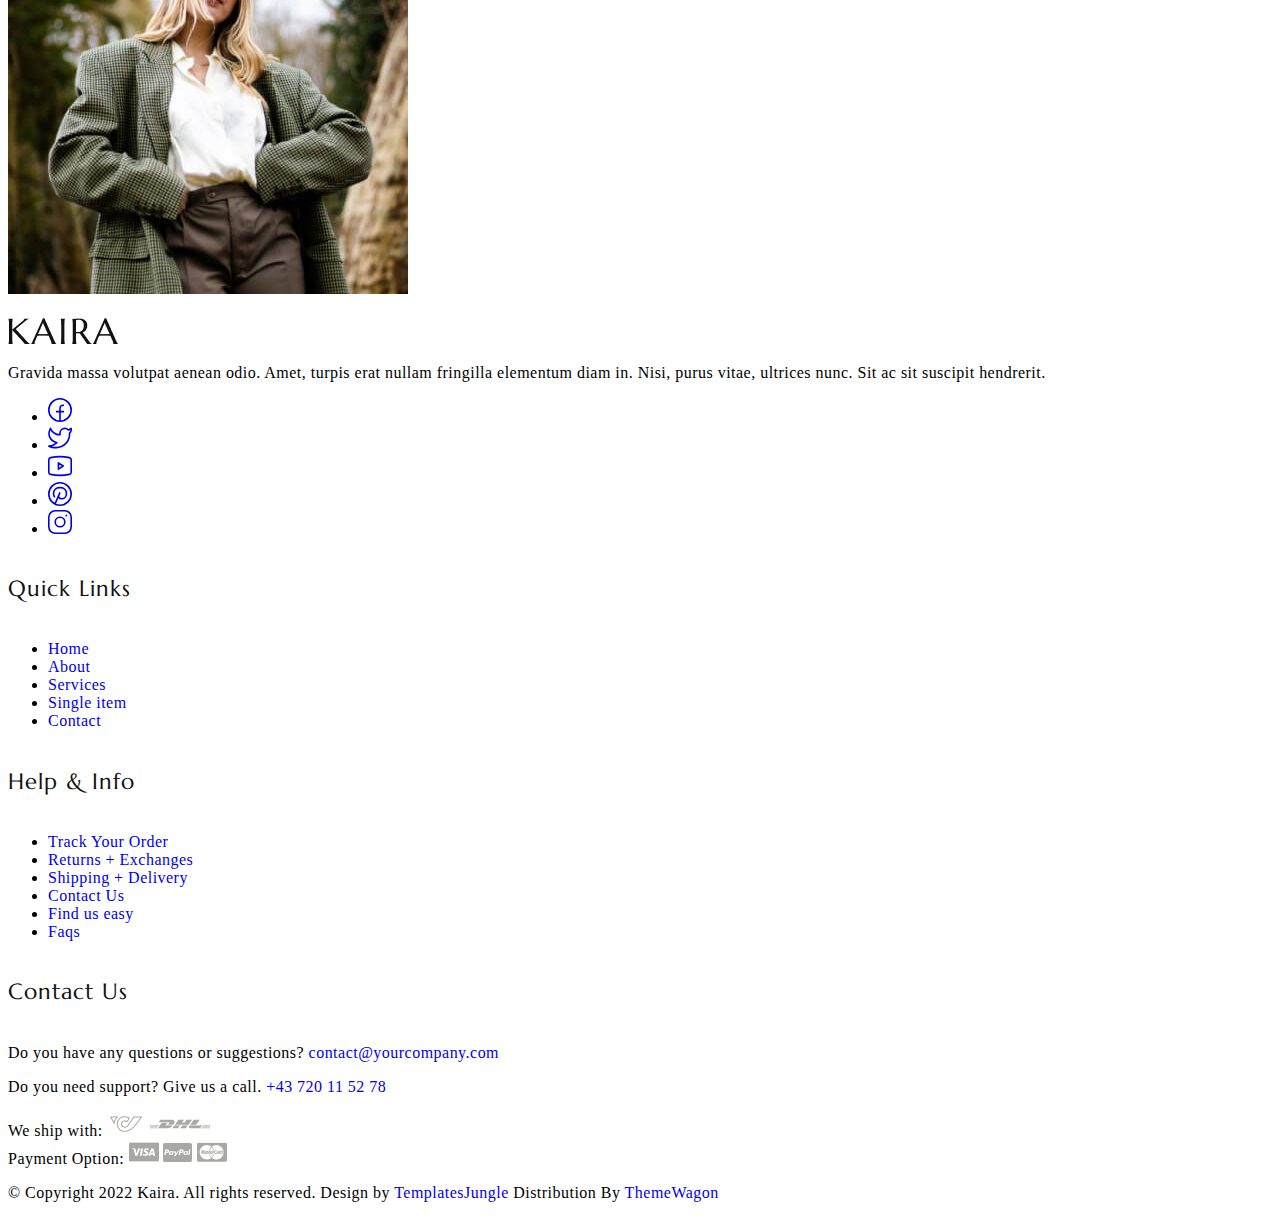
==== commit df1c3d8d: "Main seccion done" ====
--- a/kaira-1.0.0/index.html
+++ b/kaira-1.0.0/index.html
@@ -277,47 +277,34 @@
     </div>
   </nav>
   <!--## MAIN PAGE-->
-  <section id="MainPage" class="bg-color-home py-5"s>
+  <section id="MainPage" class="bg-color-home">
     <div id="myCarousel" class="carousel slide" data-bs-ride="carousel">
       <div class="carousel-indicators">
         <button type="button" data-bs-target="#myCarousel" data-bs-slide-to="0" class="active" aria-label="Slide 1" aria-current="true"></button>
         <button type="button" data-bs-target="#myCarousel" data-bs-slide-to="1" aria-label="Slide 2" class=""></button>
-        <button type="button" data-bs-target="#myCarousel" data-bs-slide-to="2" aria-label="Slide 3" class=""></button>
+
       </div>
       <div class="carousel-inner">
         <div class="carousel-item active">
-          <svg class="bd-placeholder-img" width="100%" height="100%" xmlns="http://www.w3.org/2000/svg" aria-hidden="true" preserveAspectRatio="xMidYMid slice" focusable="false"><rect width="100%" height="100%" fill="#777"></rect></svg>
-  
-          <div class="container">
-            <div class="carousel-caption text-start">
-              <h1>Example headline.</h1>
-              <p>Some representative placeholder content for the first slide of the carousel.</p>
-              <p><a class="btn btn-lg btn-primary" href="#">Sign up today</a></p>
+          <div class="container d-flex justify-content-center align-items-center">
+            <video class="carousel-video" autoplay loop muted>
+              <source src="images-michael/Videos/Video_1.mp4" type="video/mp4">
+              Tu navegador no soporta el formato de video.
+            </video>
+            <div class="carousel-caption d-none d-md-block">
+              <h5>HOLA</h5>
+              <p>ESTOY FELIZ</p>
             </div>
           </div>
         </div>
         <div class="carousel-item">
-          <svg class="bd-placeholder-img" width="100%" height="100%" xmlns="http://www.w3.org/2000/svg" aria-hidden="true" preserveAspectRatio="xMidYMid slice" focusable="false"><rect width="100%" height="100%" fill="#777"></rect></svg>
-  
-          <div class="container">
-            <div class="carousel-caption">
-              <h1>Another example headline.</h1>
-              <p>Some representative placeholder content for the second slide of the carousel.</p>
-              <p><a class="btn btn-lg btn-primary" href="#">Learn more</a></p>
-            </div>
-          </div>
-        </div>
-        <div class="carousel-item">
-          <svg class="bd-placeholder-img" width="100%" height="100%" xmlns="http://www.w3.org/2000/svg" aria-hidden="true" preserveAspectRatio="xMidYMid slice" focusable="false"><rect width="100%" height="100%" fill="#777"></rect></svg>
-  
-          <div class="container">
-            <div class="carousel-caption text-end">
-              <h1>One more for good measure.</h1>
-              <p>Some representative placeholder content for the third slide of this carousel.</p>
-              <p><a class="btn btn-lg btn-primary" href="#">Browse gallery</a></p>
-            </div>
-          </div>
-        </div>
+          <div class="container d-flex justify-content-center align-items-center">
+            <video class="carousel-video" autoplay loop muted>
+              <source src="images-michael/Videos/Video_1.mp4" type="video/mp4">
+            </video>
+          </div>
+        </div>
+        
       </div>
       <button class="carousel-control-prev" type="button" data-bs-target="#myCarousel" data-bs-slide="prev">
         <span class="carousel-control-prev-icon" aria-hidden="true"></span>
@@ -329,6 +316,7 @@
       </button>
     </div>
   </section>
+  
 
   <!--Options-->
 
--- a/kaira-1.0.0/styleMine.css
+++ b/kaira-1.0.0/styleMine.css
@@ -1,4 +1,4 @@
-
+/*variables*/ 
 :root {
     --beige: #F9F1E7;
     --gray-dark: #636363;
@@ -13,12 +13,24 @@
     background-color: var(--beige);
 }
 .bg-color-home{
-    background-color: var(--dark-green2);
+    background-color: var(--green);
 }
 
 .bg-color-ventajas{
     background-color: var(--green-light1);
 }
+
+/*Main Page*/
+
+#MainPage{
+    height: 100%;
+}
+
+.carousel-video{
+    width: 90%; 
+} 
+
+
 
 
 .card-custom {
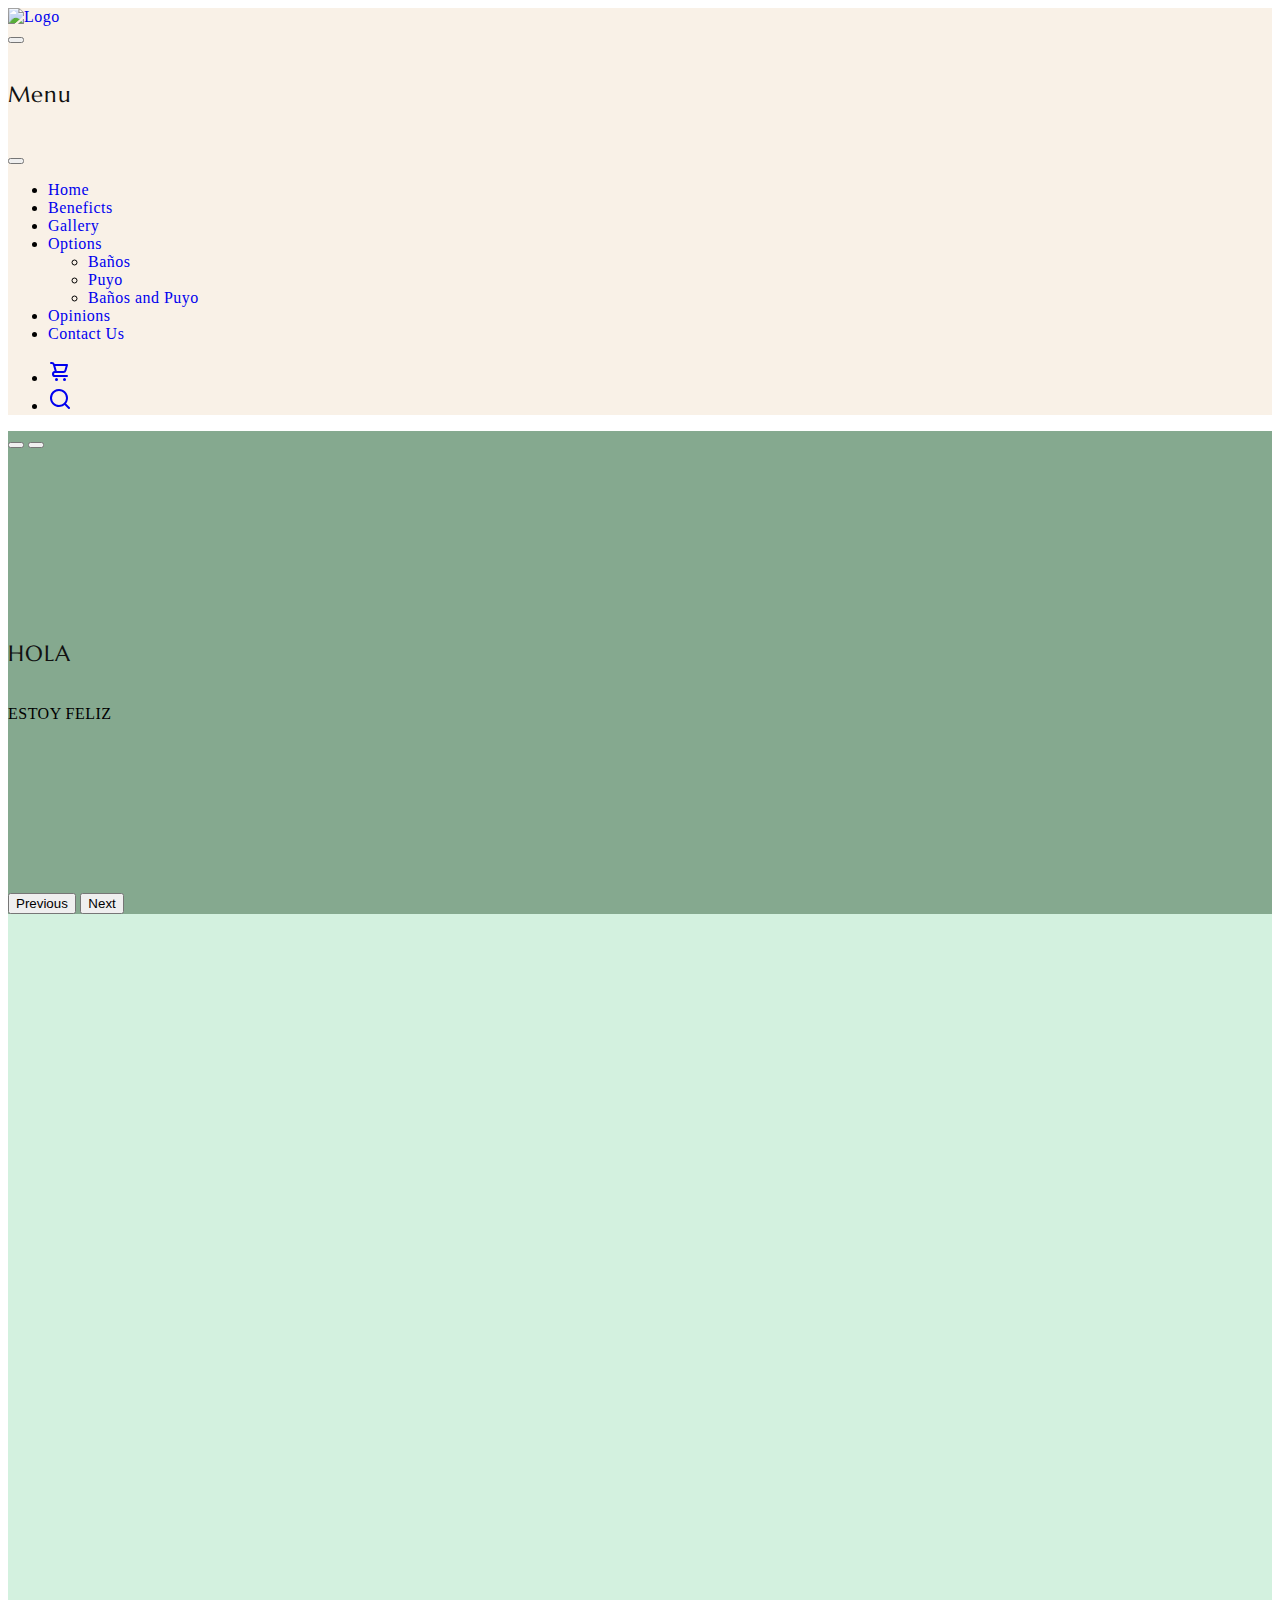
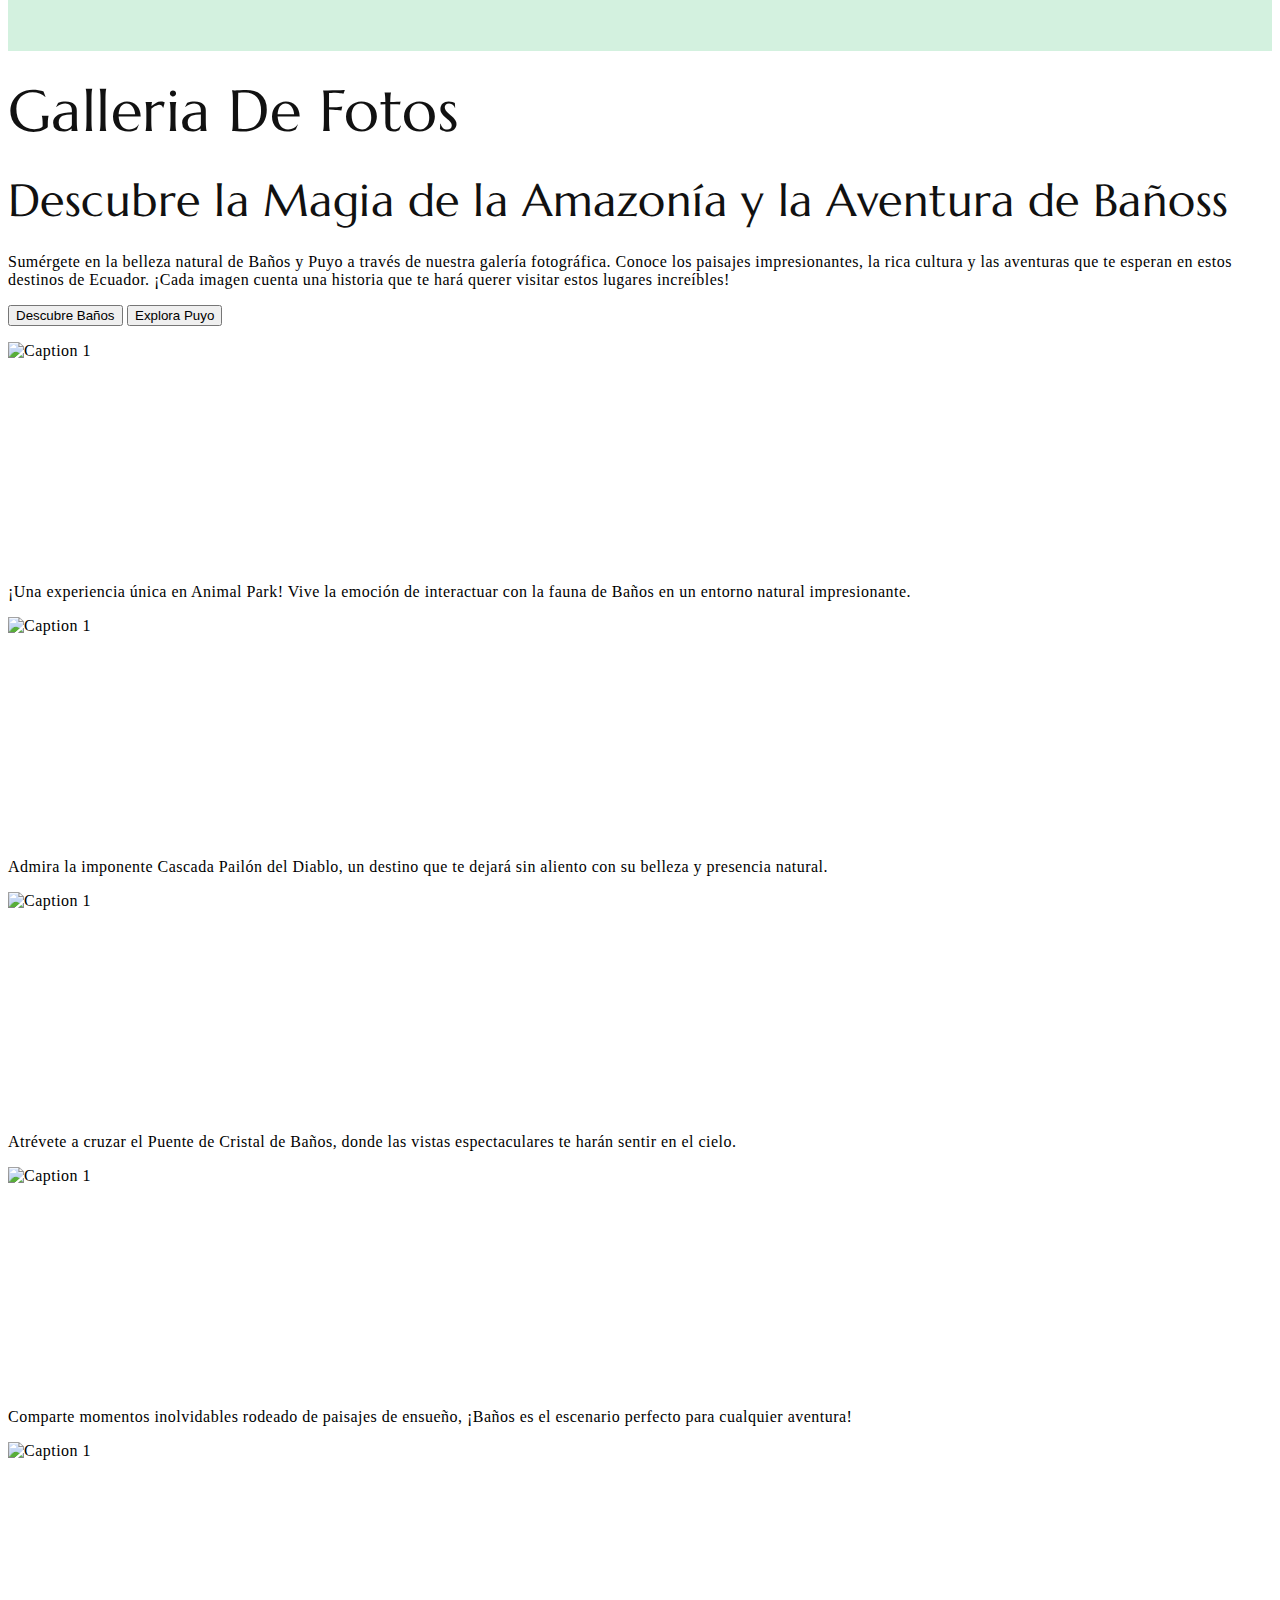
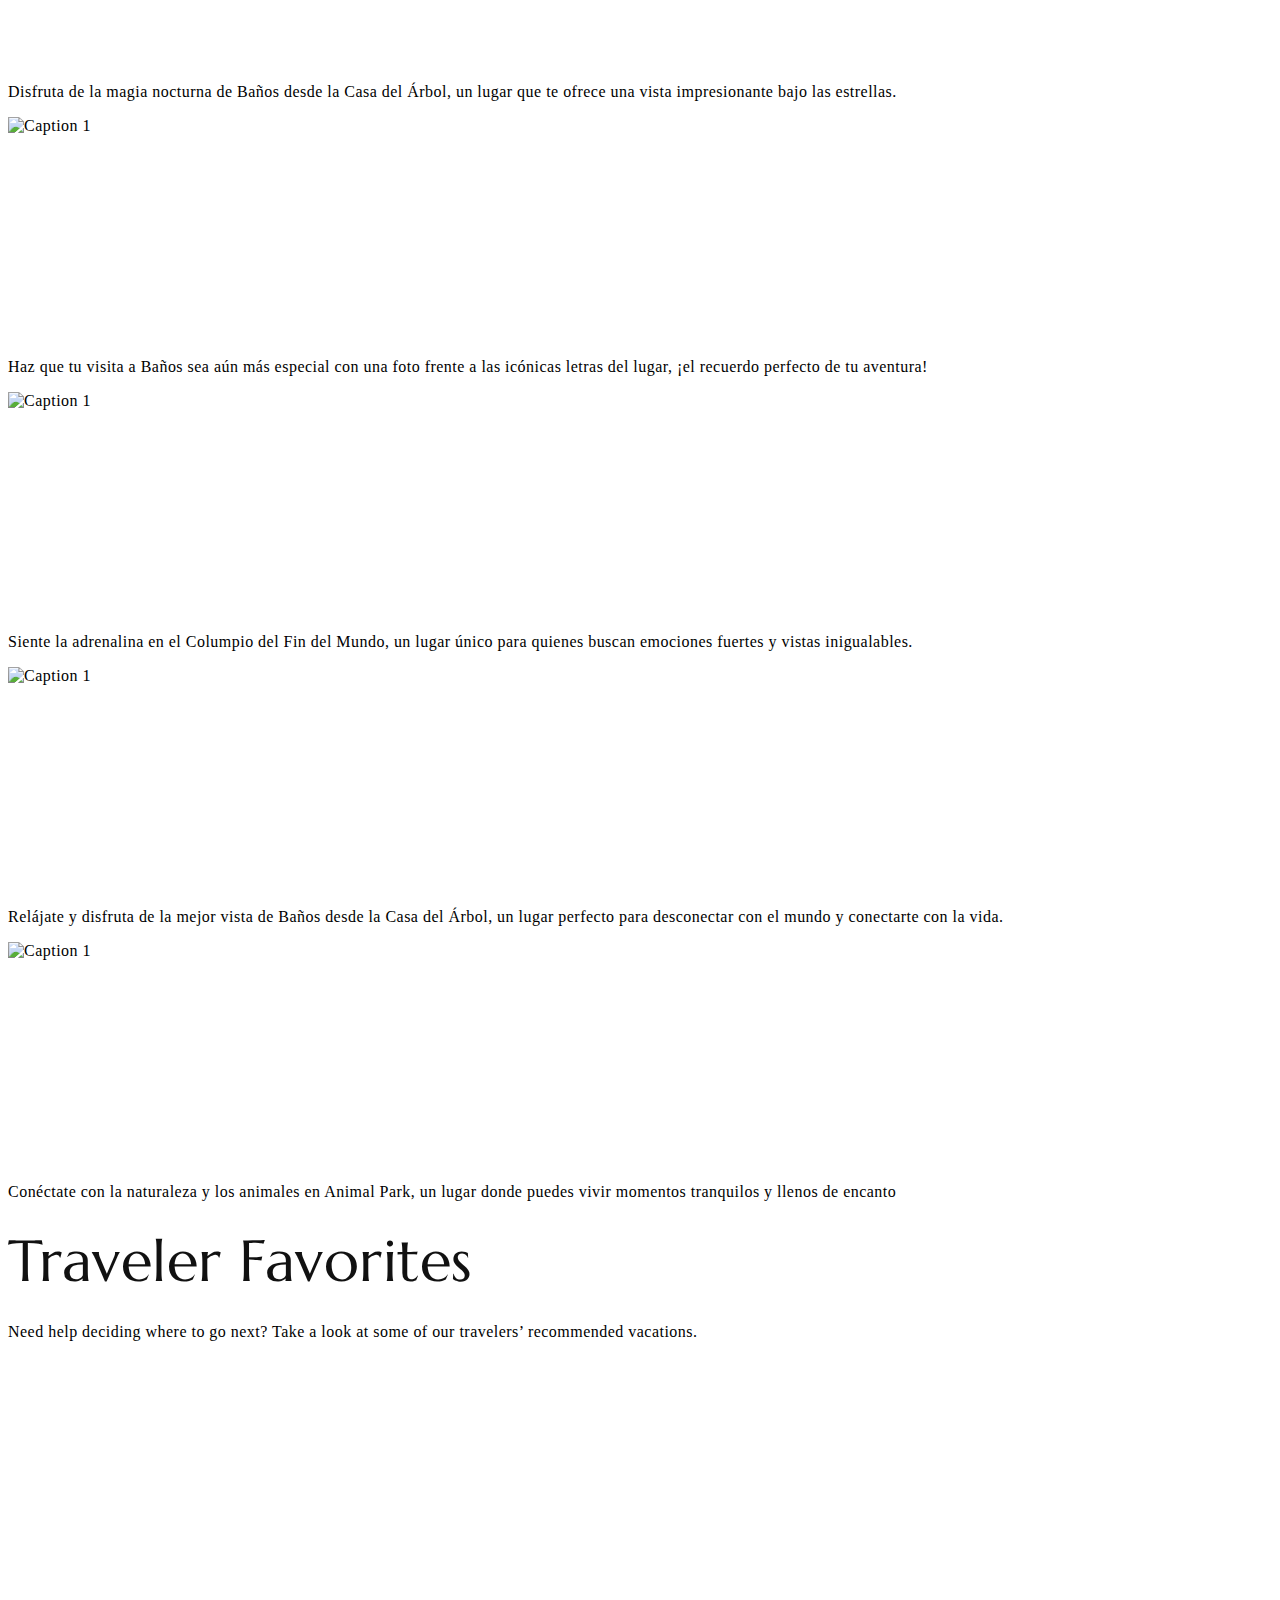
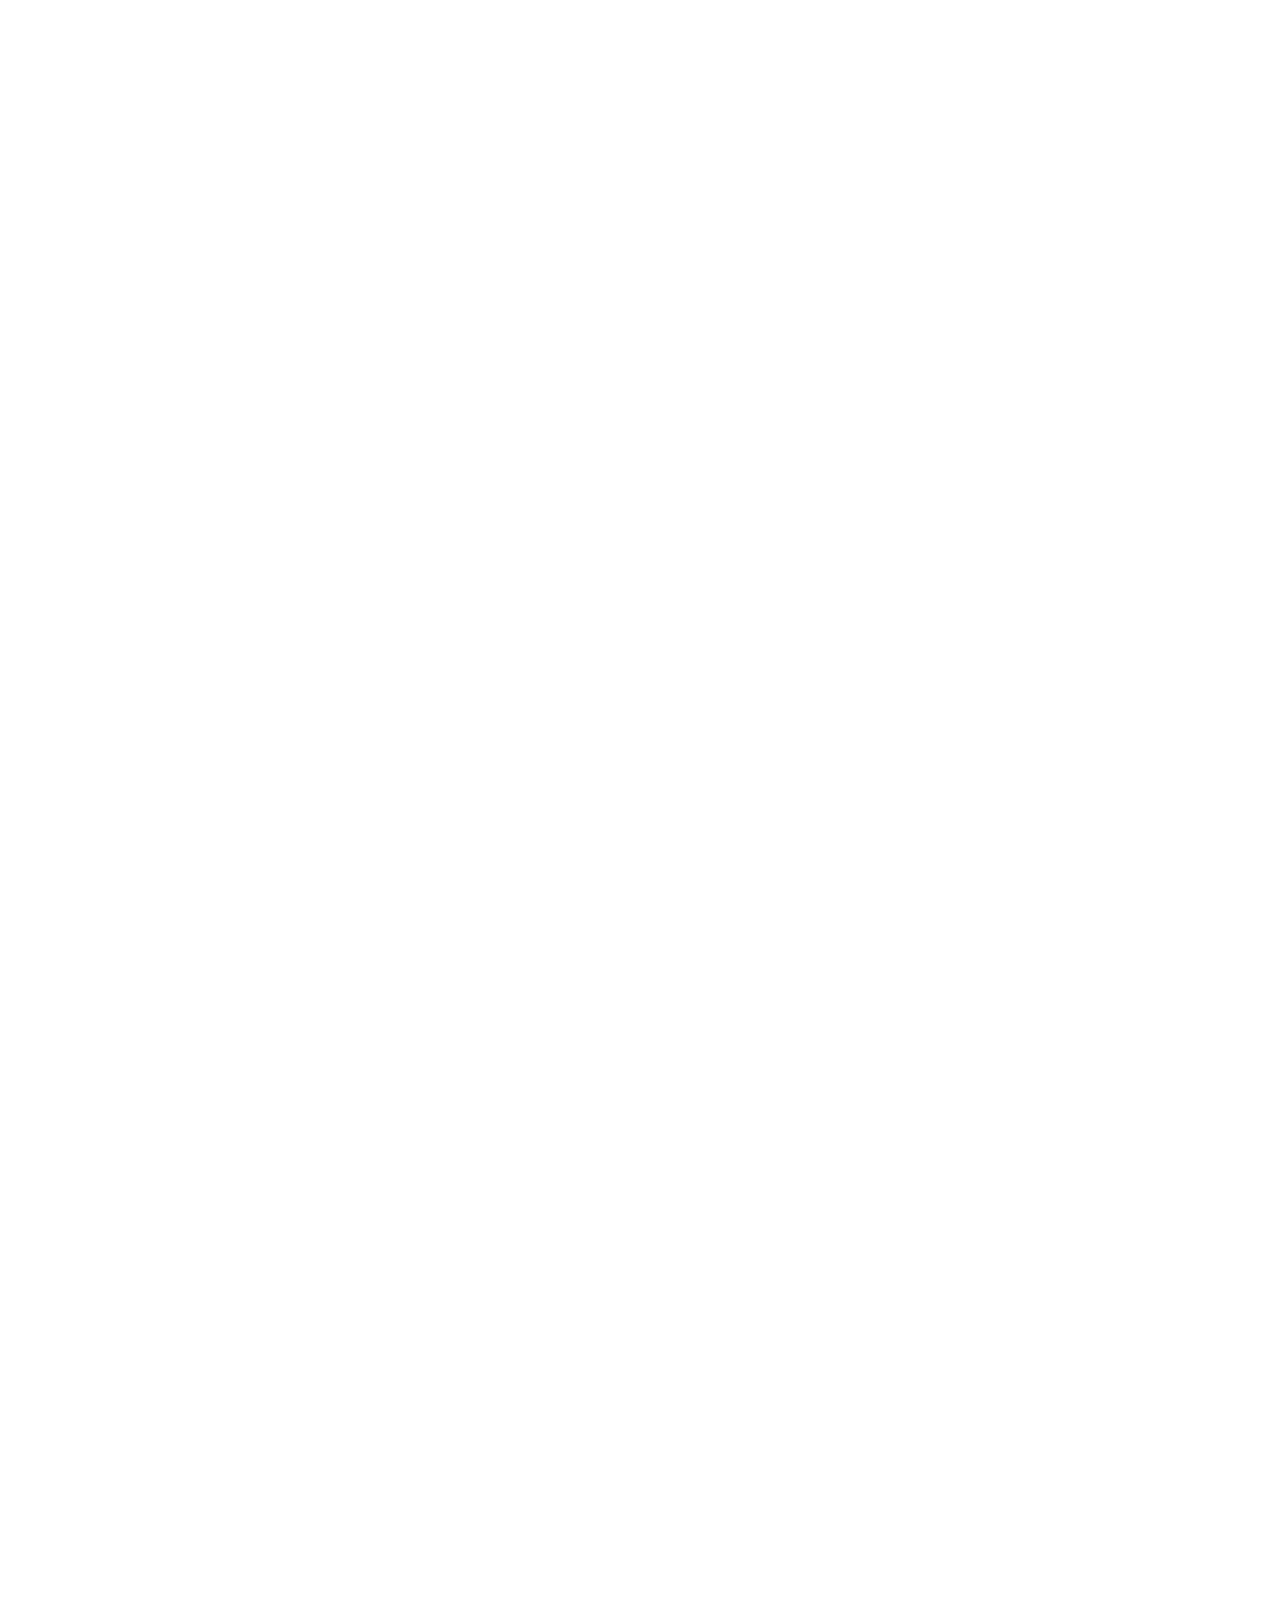
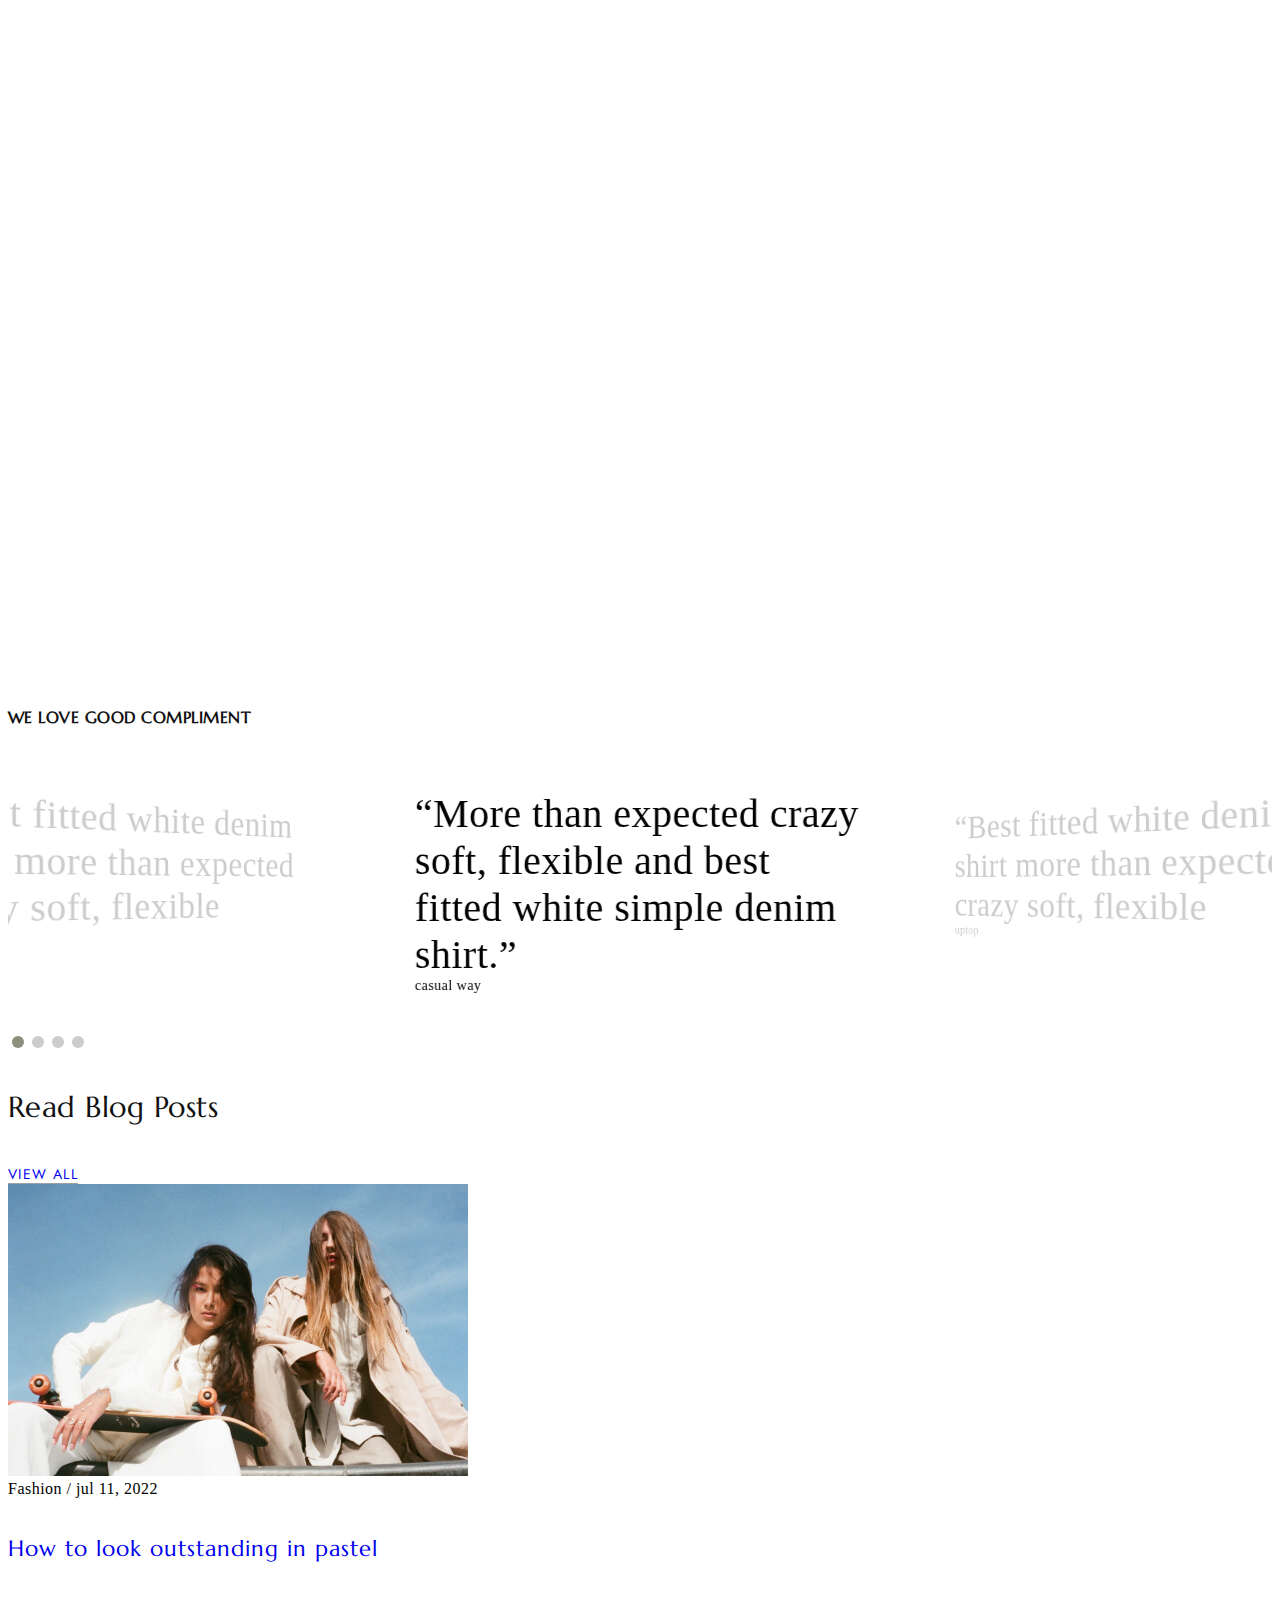
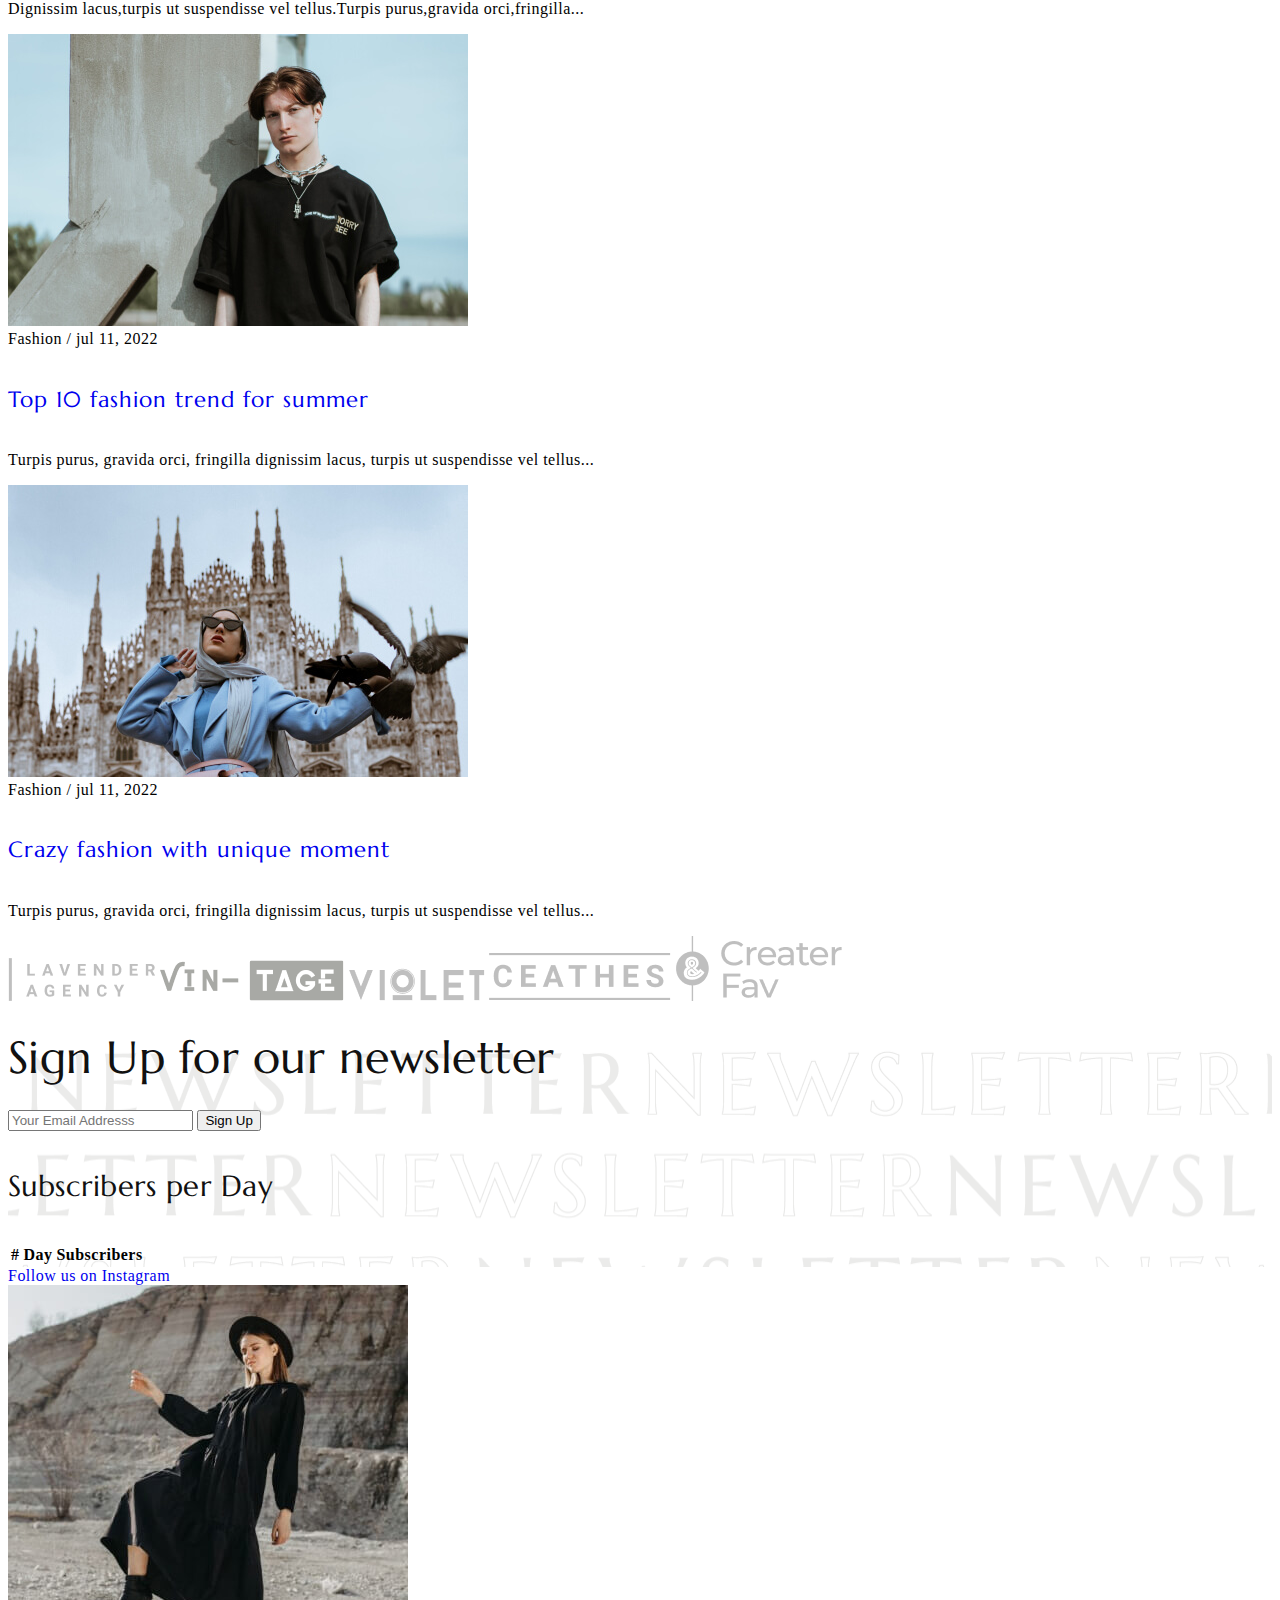
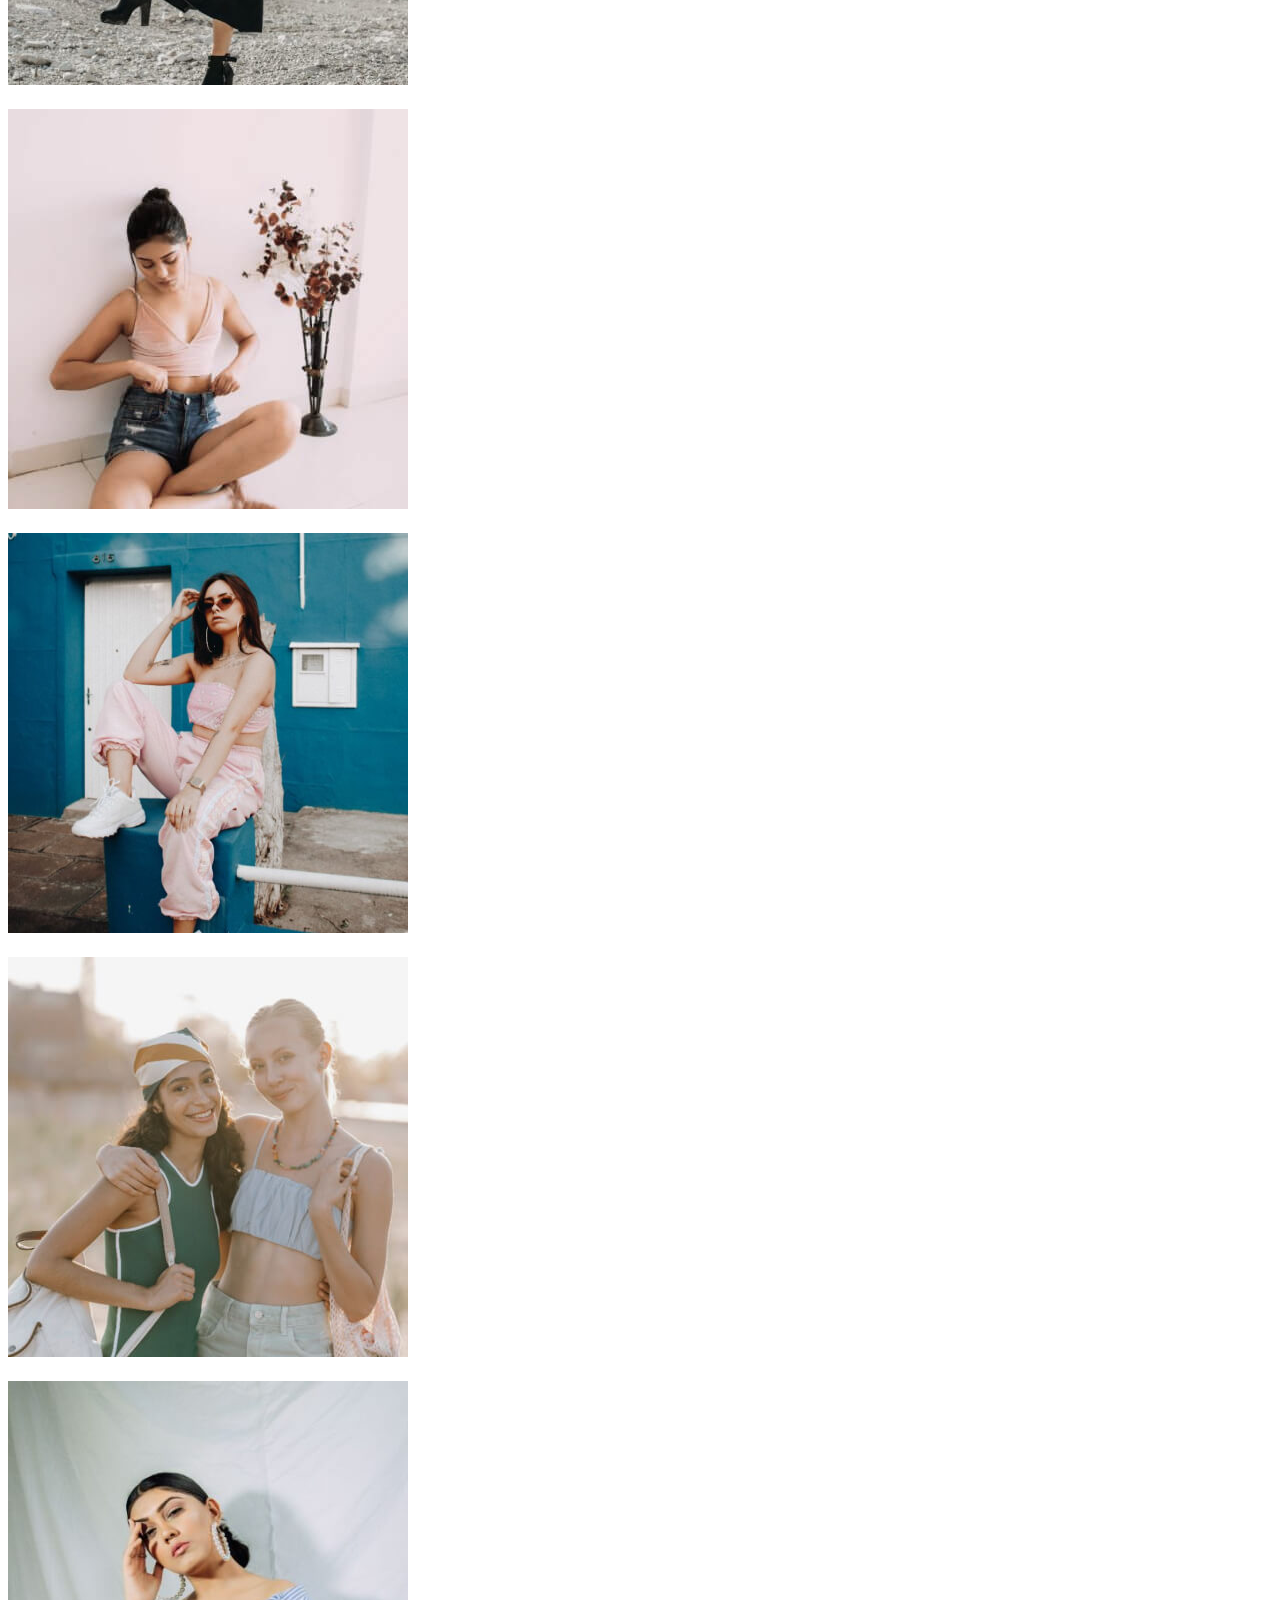
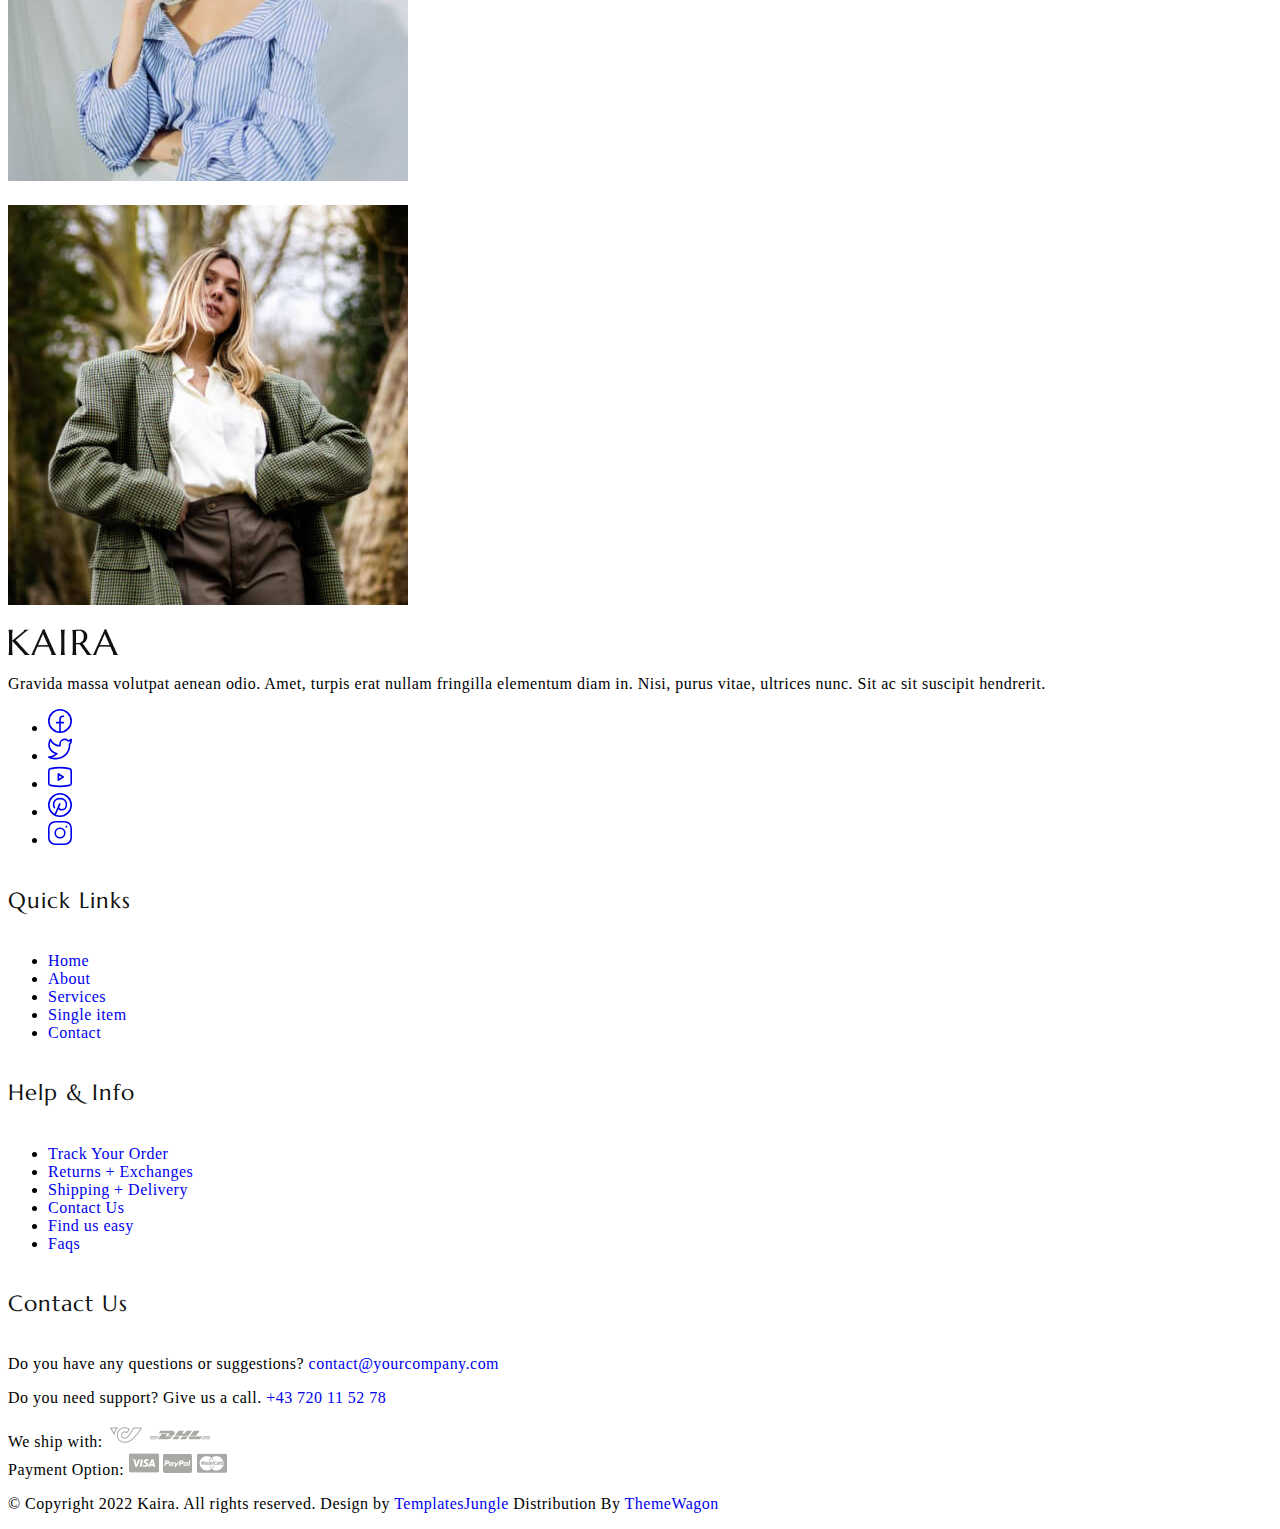
==== commit 4f3a30e6: "Gallery Ready" ====
--- a/kaira-1.0.0/index.html
+++ b/kaira-1.0.0/index.html
@@ -367,11 +367,12 @@
 
     <section class="jumbotron text-center">
       <div class="container">
-        <h1 class="jumbotron-heading">Album example</h1>
-        <p class="lead text-muted">Something short and leading about the collection below—its contents, the creator, etc. Make it short and sweet, but not too short so folks don't simply skip over it entirely.</p>
+        <h2 class="fw-bold">Galleria De Fotos</h2>
+        <h3>Descubre la Magia de la Amazonía y la Aventura de Bañoss</h3>
+        <p class="lead text-muted">Sumérgete en la belleza natural de Baños y Puyo a través de nuestra galería fotográfica. Conoce los paisajes impresionantes, la rica cultura y las aventuras que te esperan en estos destinos de Ecuador. ¡Cada imagen cuenta una historia que te hará querer visitar estos lugares increíbles!</p>
         <p>
-          <button id="btnPrimary" class="btn btn-primary my-2">Show Set 1</button>
-          <button id="btnSecondary" class="btn btn-secondary my-2">Show Set 2</button>
+          <button id="btnPrimary" class="btn btn-primary my-2">Descubre Baños</button>
+          <button id="btnSecondary" class="btn btn-secondary my-2">Explora Puyo</button>
         </p>
       </div>
     </section>
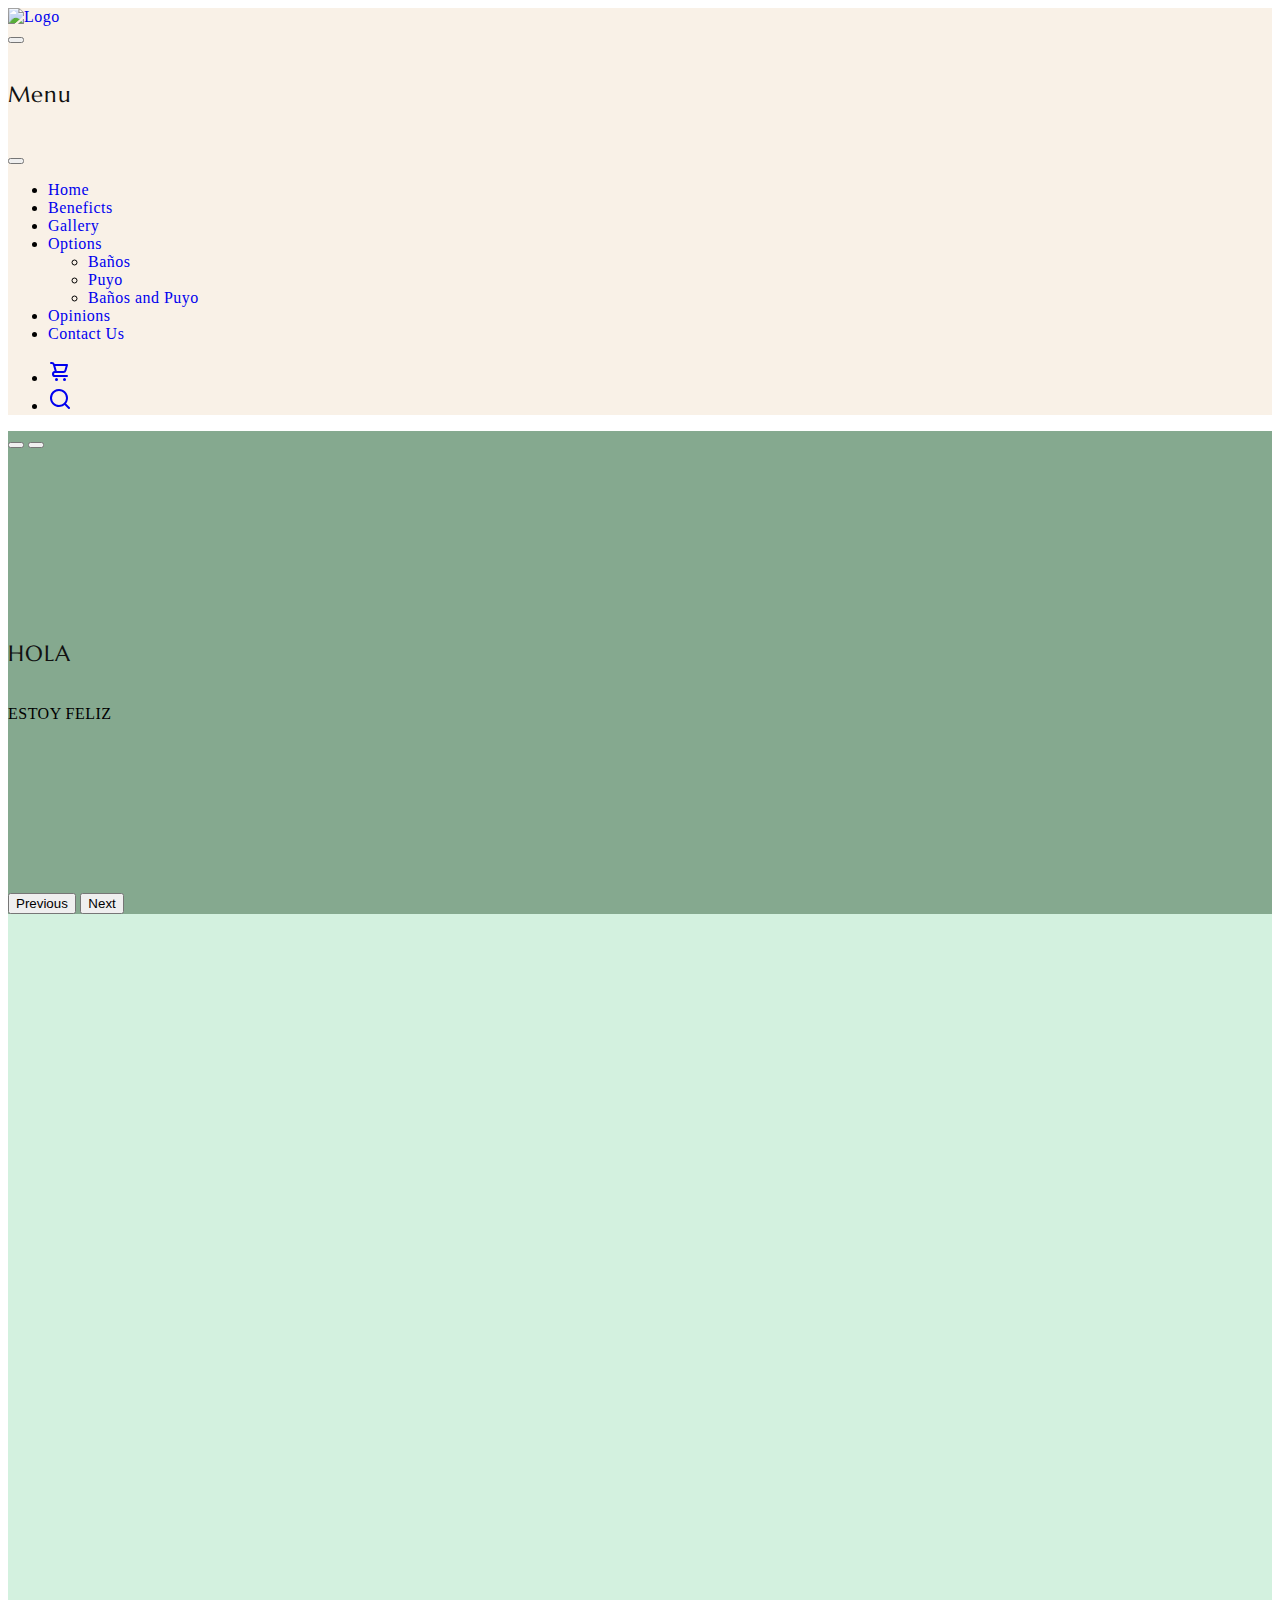
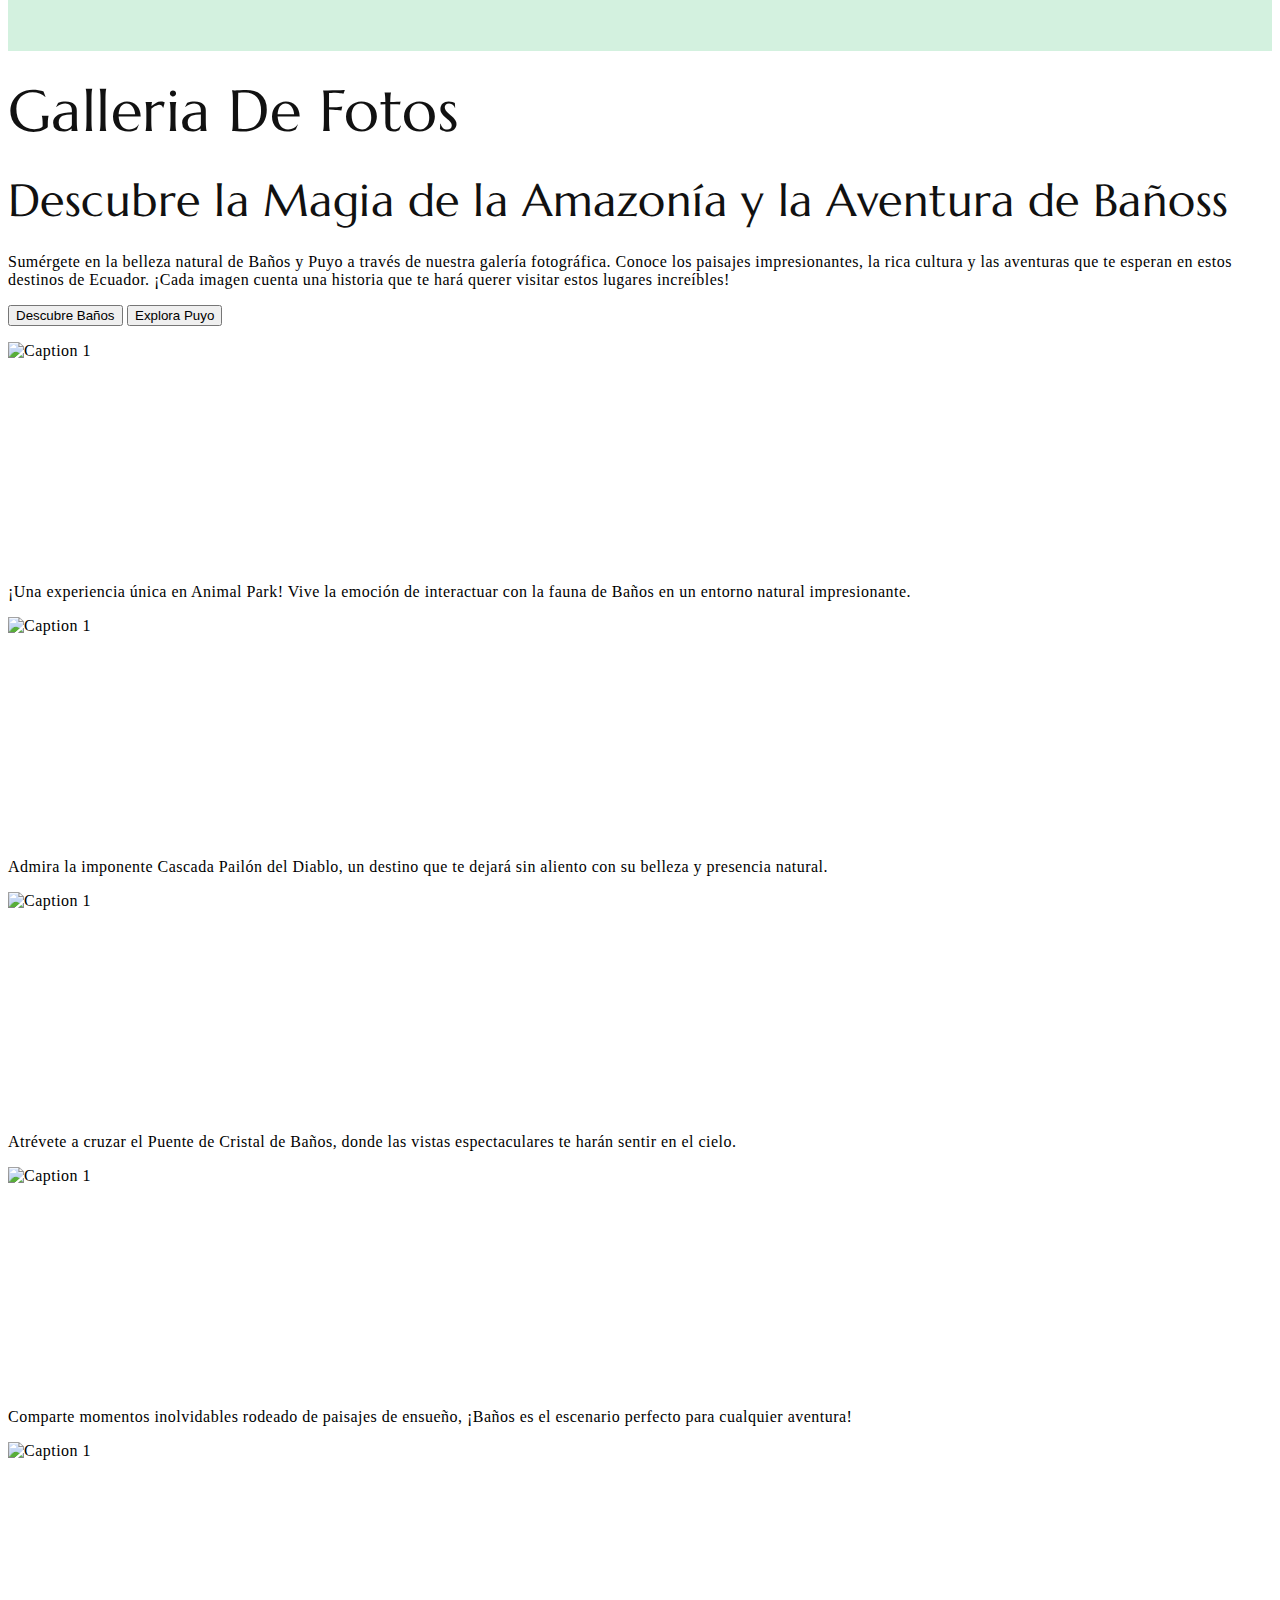
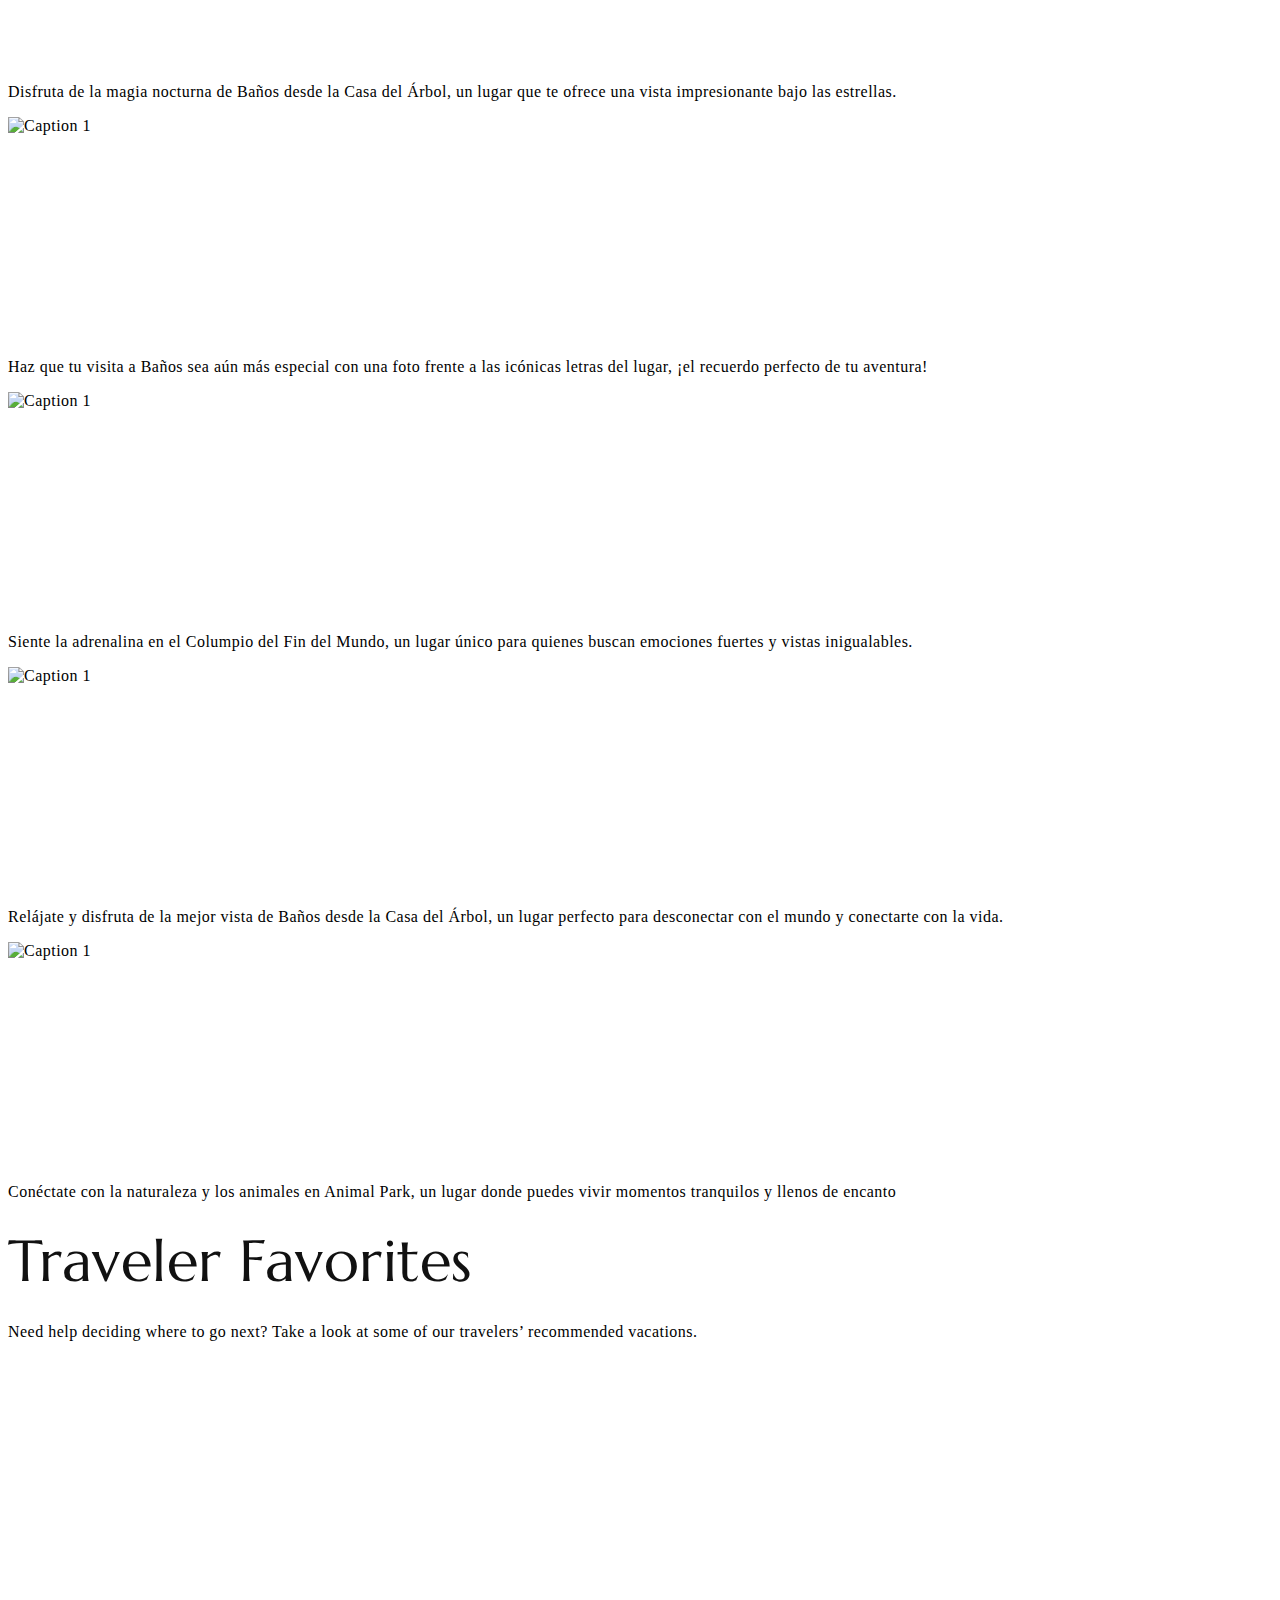
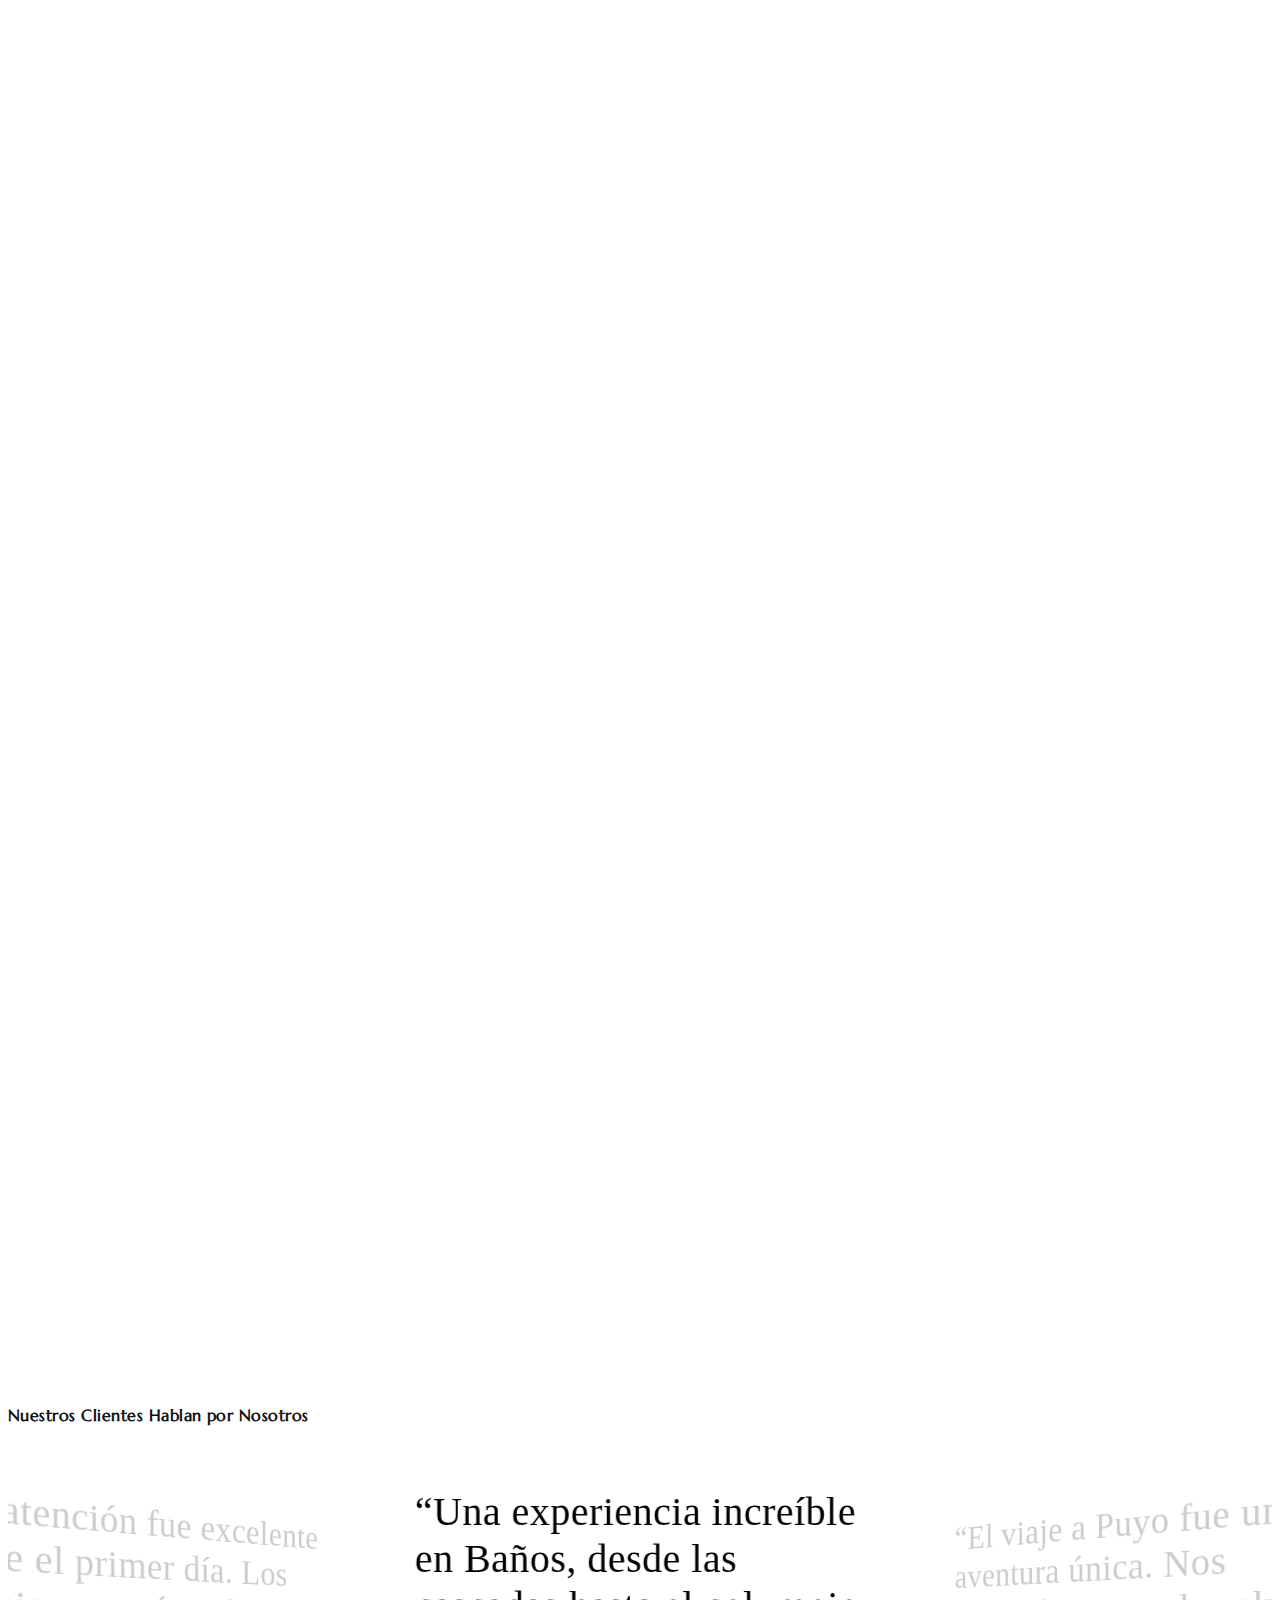
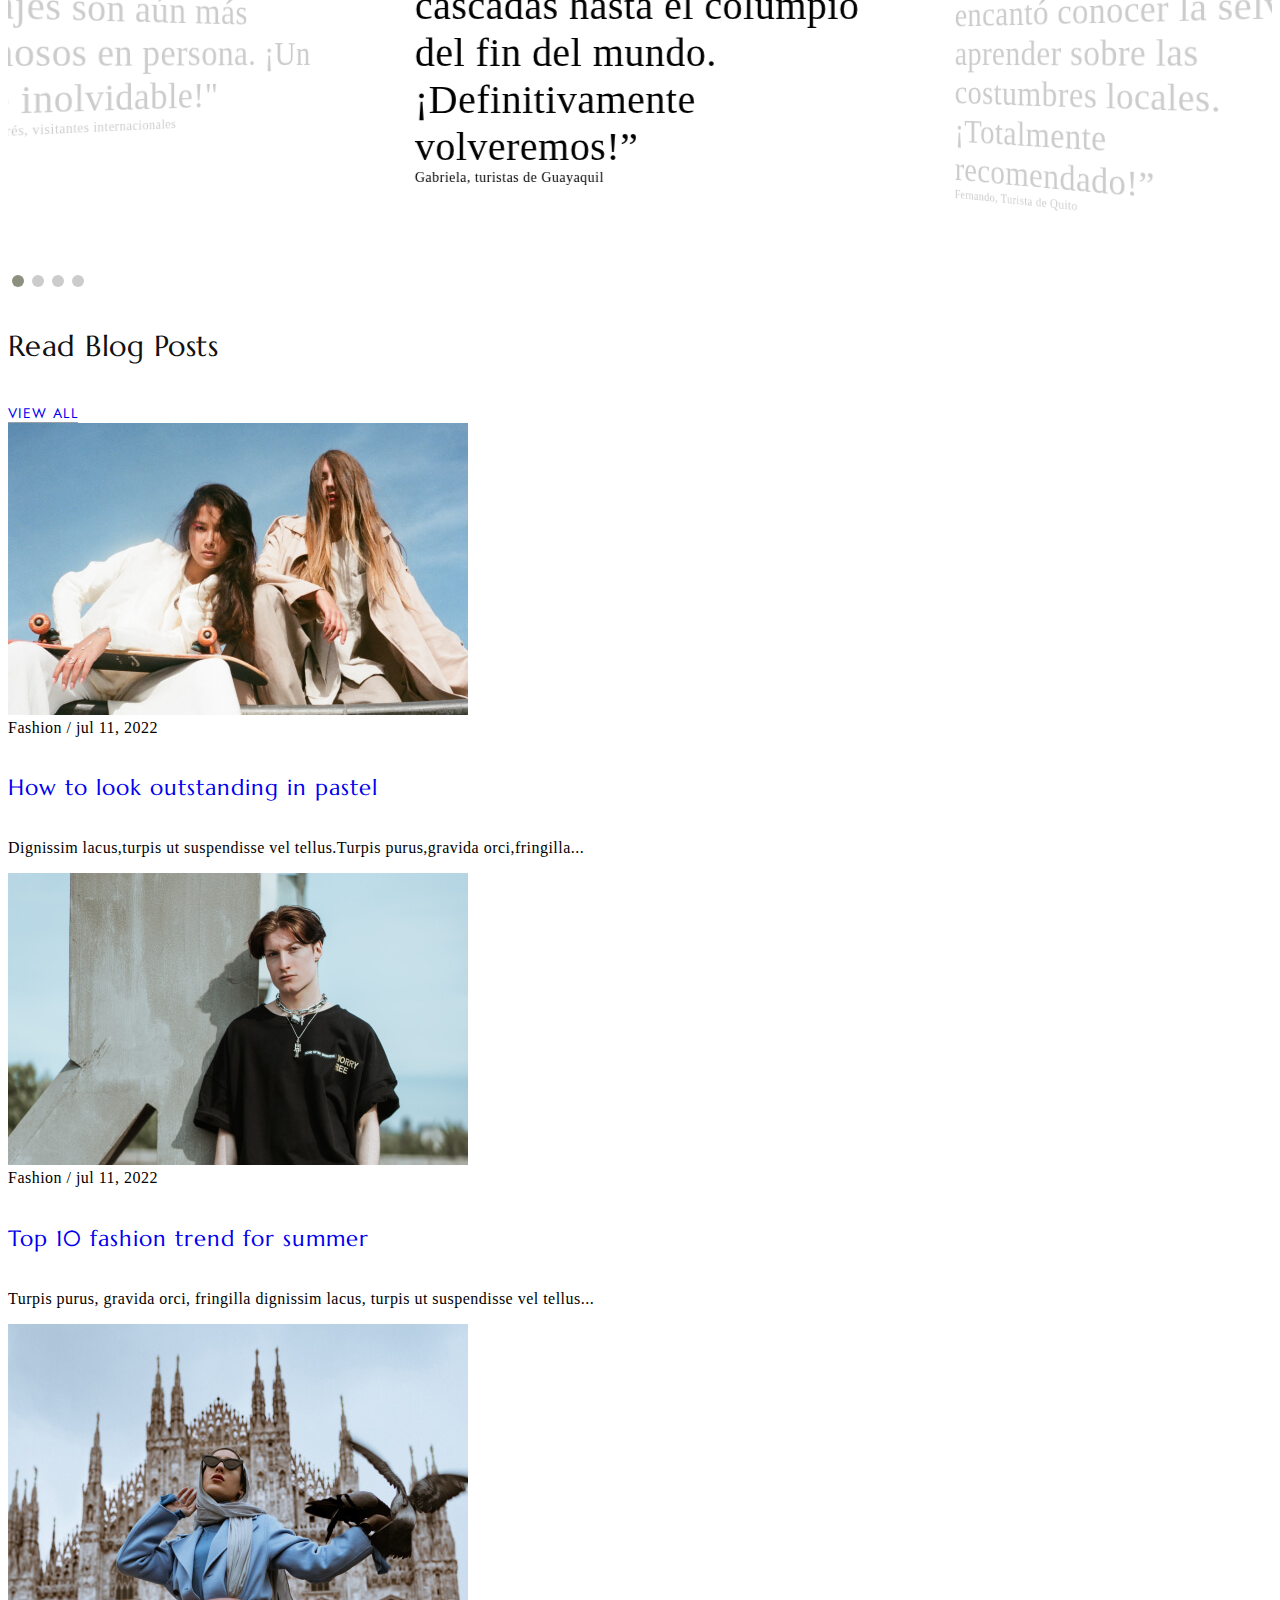
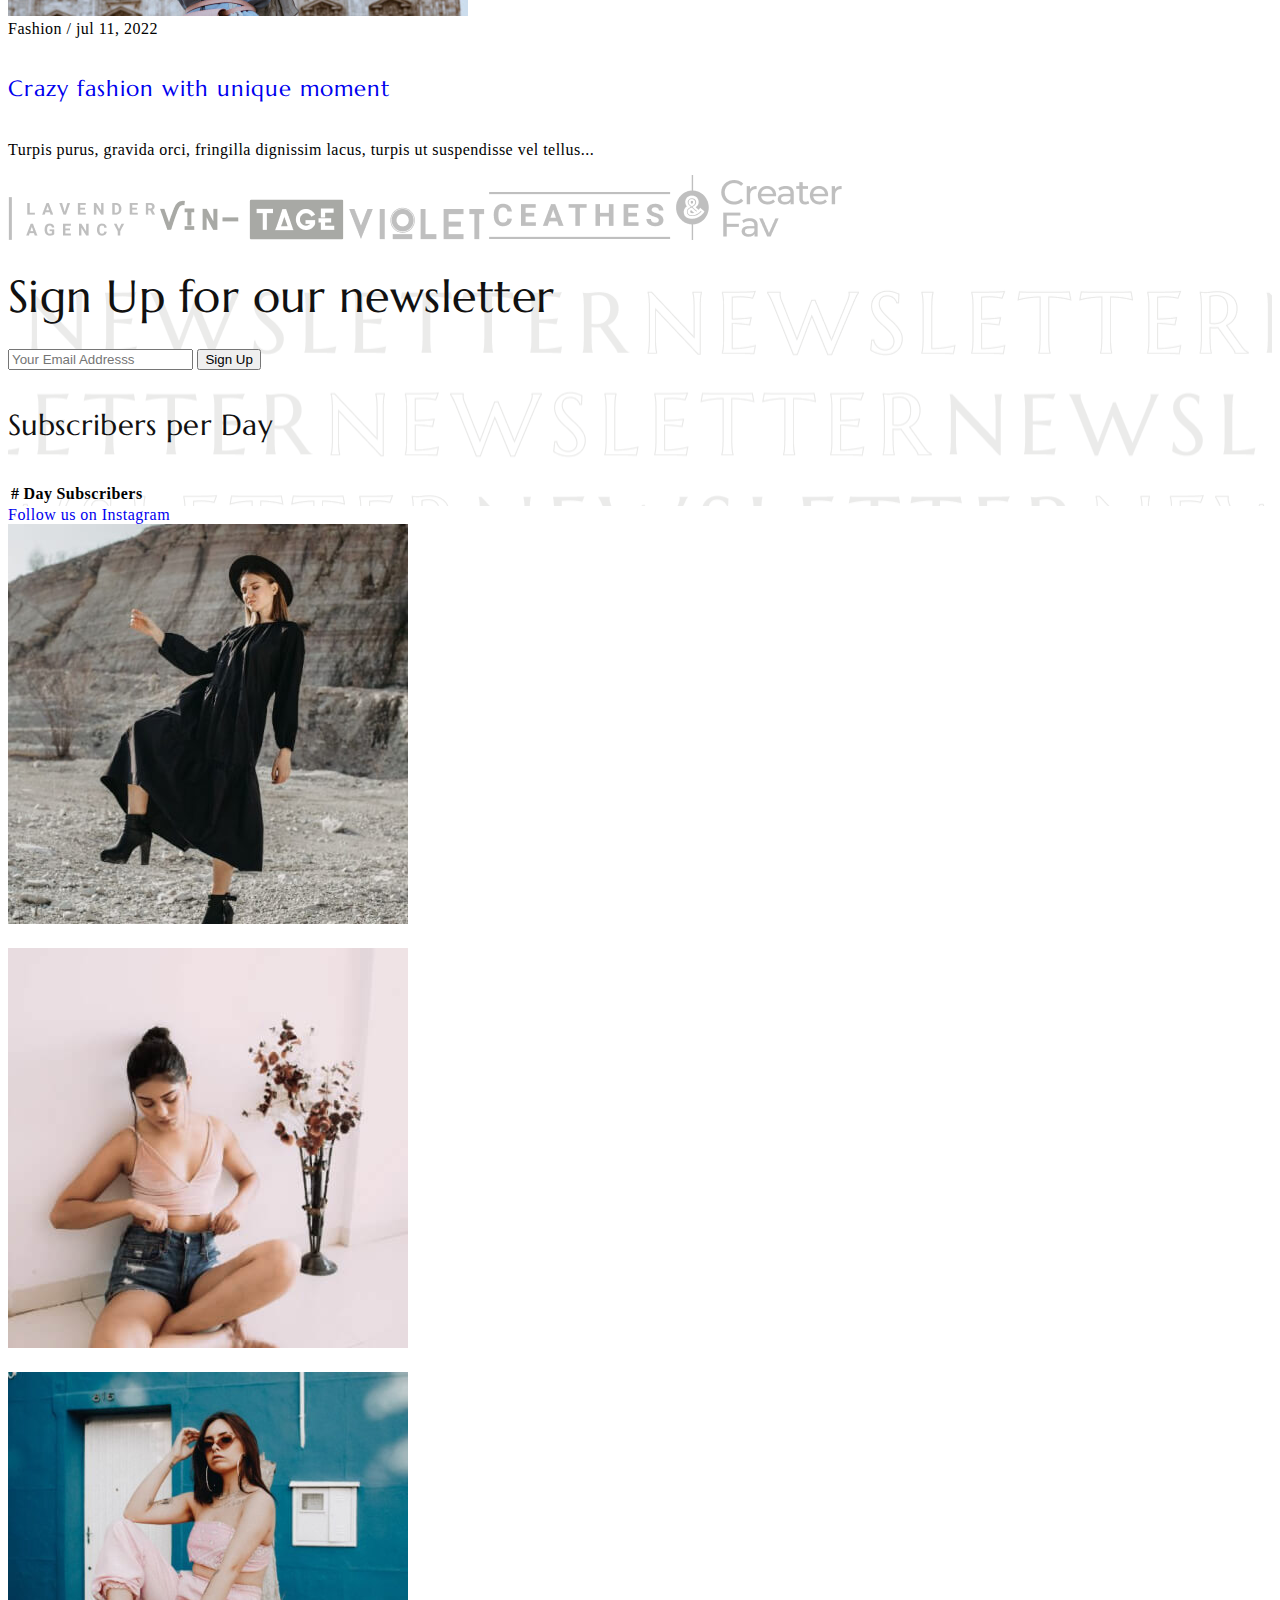
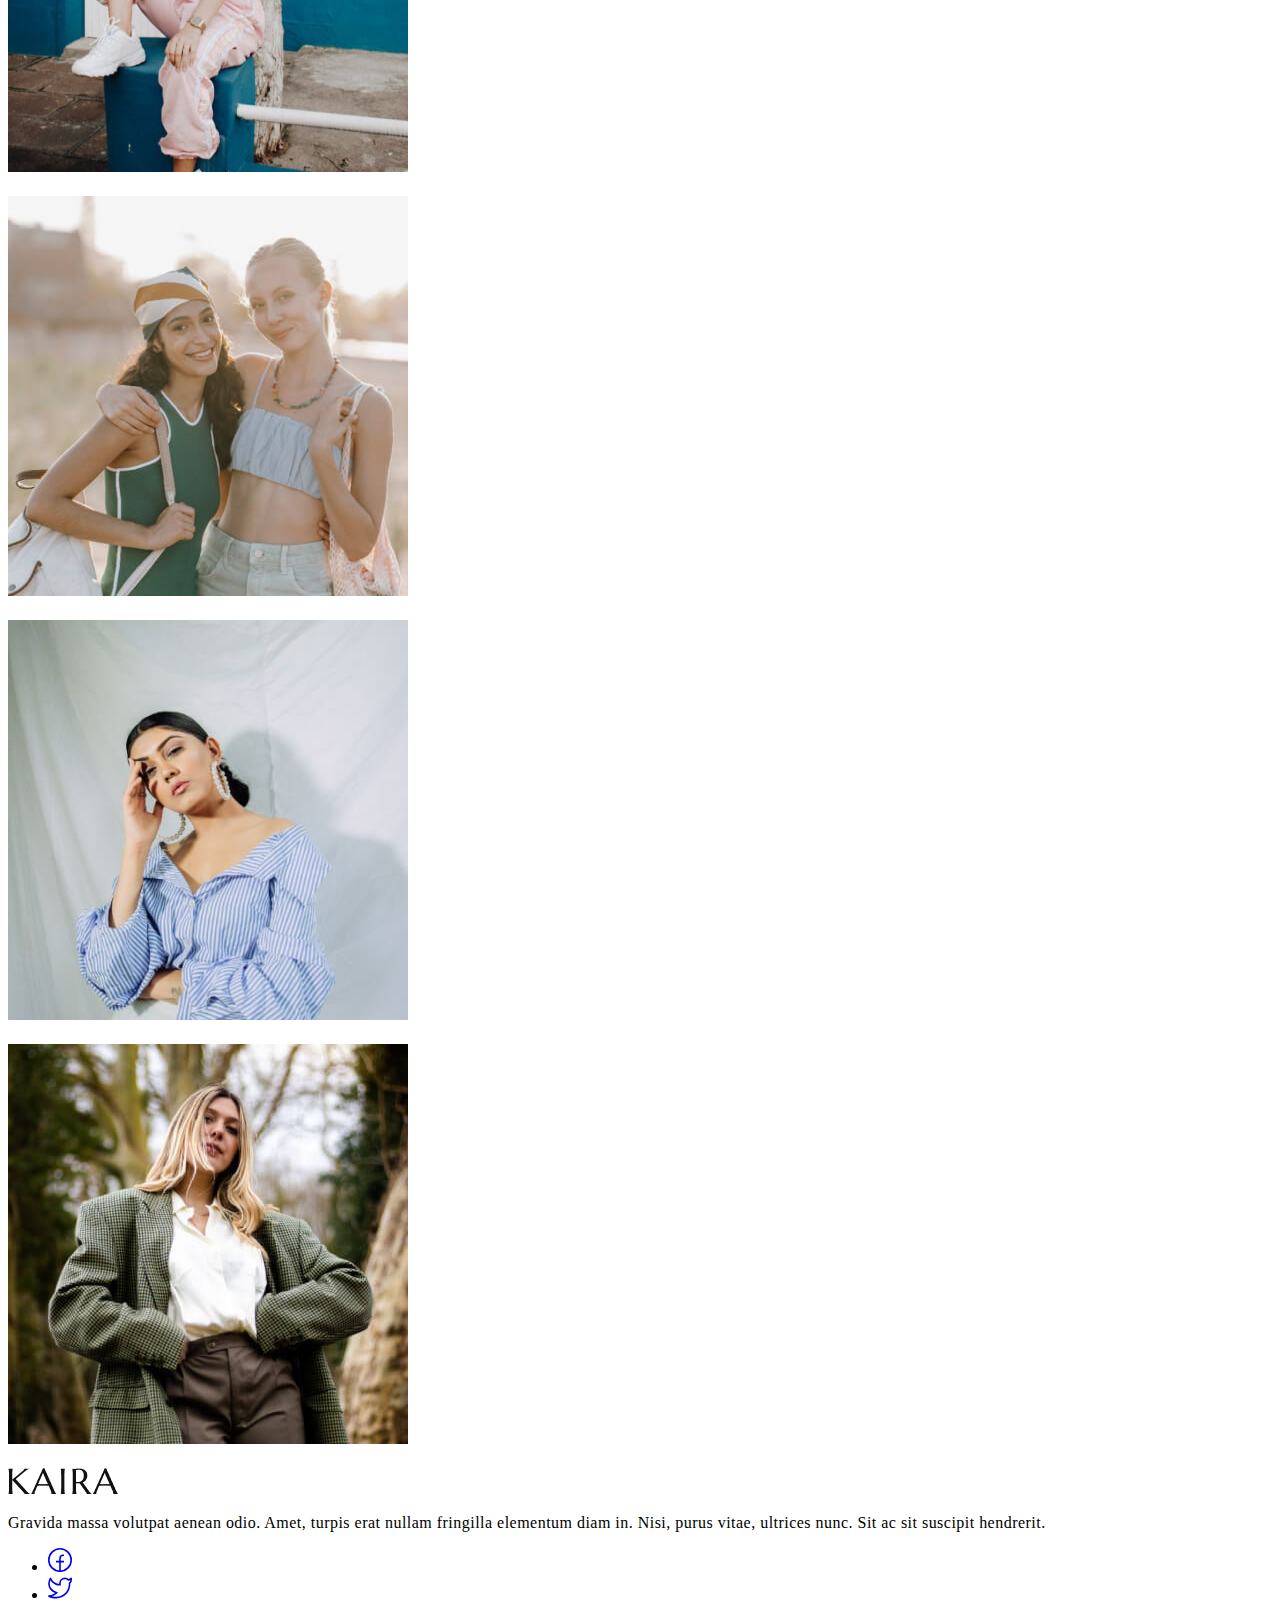
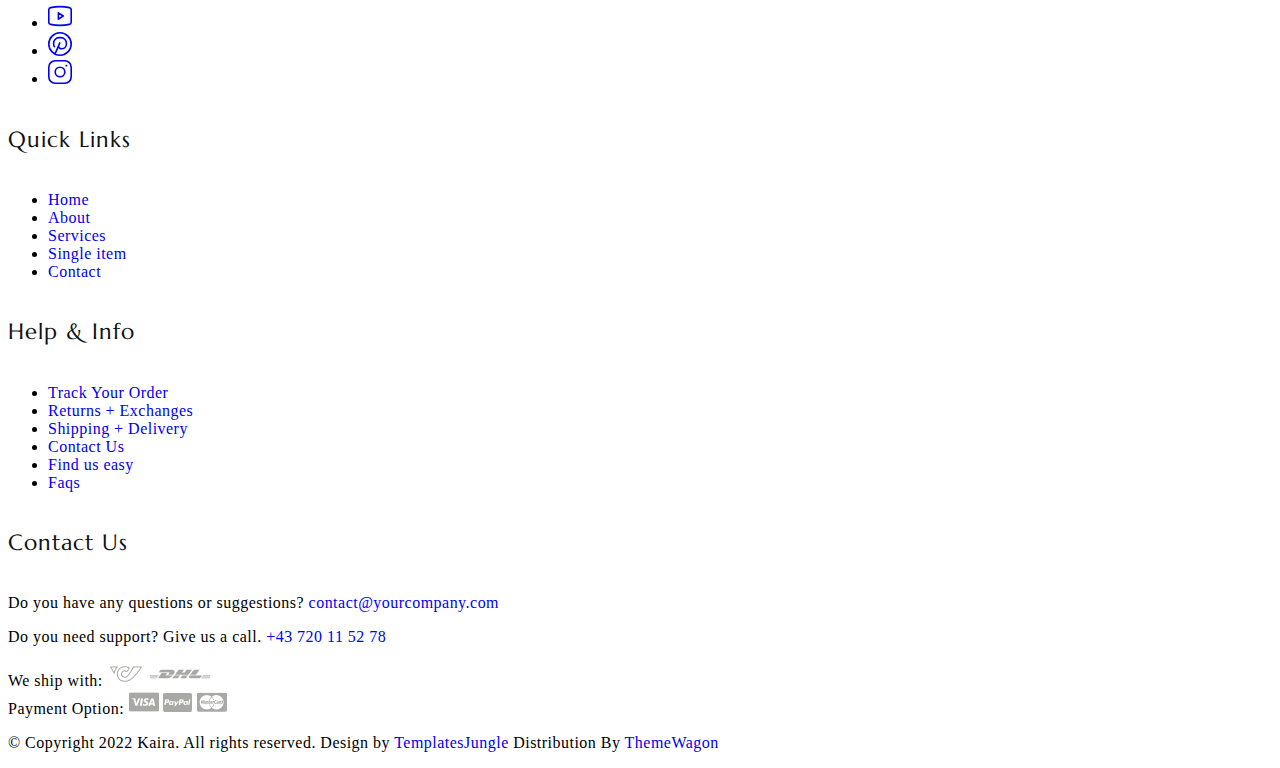
==== commit 305a5274: "Opiniones" ====
--- a/kaira-1.0.0/index.html
+++ b/kaira-1.0.0/index.html
@@ -573,61 +573,41 @@
     </div>
   </section>
 
-  <section id="PromotionalVideo" class="video py-5 overflow-hidden">
-    <div class="container-fluid">
-      <div class="row">
-        <div class="video-content open-up" data-aos="zoom-out">
-          <div class="video-bg">
-            <img src="images/video-image.jpg" alt="video" class="video-image img-fluid">
-          </div>
-          <div class="video-player">
-            <a class="youtube" href="https://www.youtube.com/embed/pjtsGzQjFM4">
-              <svg width="24" height="24" viewBox="0 0 24 24">
-                <use xlink:href="#play"></use>
-              </svg>
-              <img src="images/text-pattern.png" alt="pattern" class="text-rotate">
-            </a>
-          </div>
-        </div>
-      </div>
-    </div>
-  </section>
-
   <section id = "Opinions" class="testimonials py-5 bg-light">
     <div class="section-header text-center mt-5">
-      <h3 class="section-title">WE LOVE GOOD COMPLIMENT</h3>
+      <h3 class="section-title">Nuestros Clientes Hablan por Nosotros</h3>
     </div>
     <div class="swiper testimonial-swiper overflow-hidden my-5">
       <div class="swiper-wrapper d-flex">
         <div class="swiper-slide">
           <div class="testimonial-item text-center">
             <blockquote>
-              <p>“More than expected crazy soft, flexible and best fitted white simple denim shirt.”</p>
-              <div class="review-title text-uppercase">casual way</div>
+              <p>“Una experiencia increíble en Baños, desde las cascadas hasta el columpio del fin del mundo. ¡Definitivamente volveremos!”</p>
+              <div class="review-title text-uppercase">Gabriela, turistas de Guayaquil</div>
             </blockquote>
           </div>
         </div>
         <div class="swiper-slide">
           <div class="testimonial-item text-center">
             <blockquote>
-              <p>“Best fitted white denim shirt more than expected crazy soft, flexible</p>
-              <div class="review-title text-uppercase">uptop</div>
+              <p>“El viaje a Puyo fue una aventura única. Nos encantó conocer la selva y aprender sobre las costumbres locales. ¡Totalmente recomendado!”</p>
+              <div class="review-title text-uppercase">Fernando, Turista de Quito</div>
             </blockquote>
           </div>
         </div>
         <div class="swiper-slide">
           <div class="testimonial-item text-center">
             <blockquote>
-              <p>“Best fitted white denim shirt more white denim than expected flexible crazy soft.”</p>
-              <div class="review-title text-uppercase">Denim craze</div>
+              <p>“El paquete mixto es perfecto para quienes buscan lo mejor de Baños y Puyo. Aventura y relajación en un solo viaje.”</p>
+              <div class="review-title text-uppercase">Luis & Paula, Cuenca</div>
             </blockquote>
           </div>
         </div>
         <div class="swiper-slide">
           <div class="testimonial-item text-center">
             <blockquote>
-              <p>“Best fitted white denim shirt more than expected crazy soft, flexible</p>
-              <div class="review-title text-uppercase">uptop</div>
+              <p>“La atención fue excelente desde el primer día. Los paisajes son aún más hermosos en persona. ¡Un viaje inolvidable!"</p>
+              <div class="review-title text-uppercase">Marta y Andrés, visitantes internacionales</div>
             </blockquote>
           </div>
         </div>
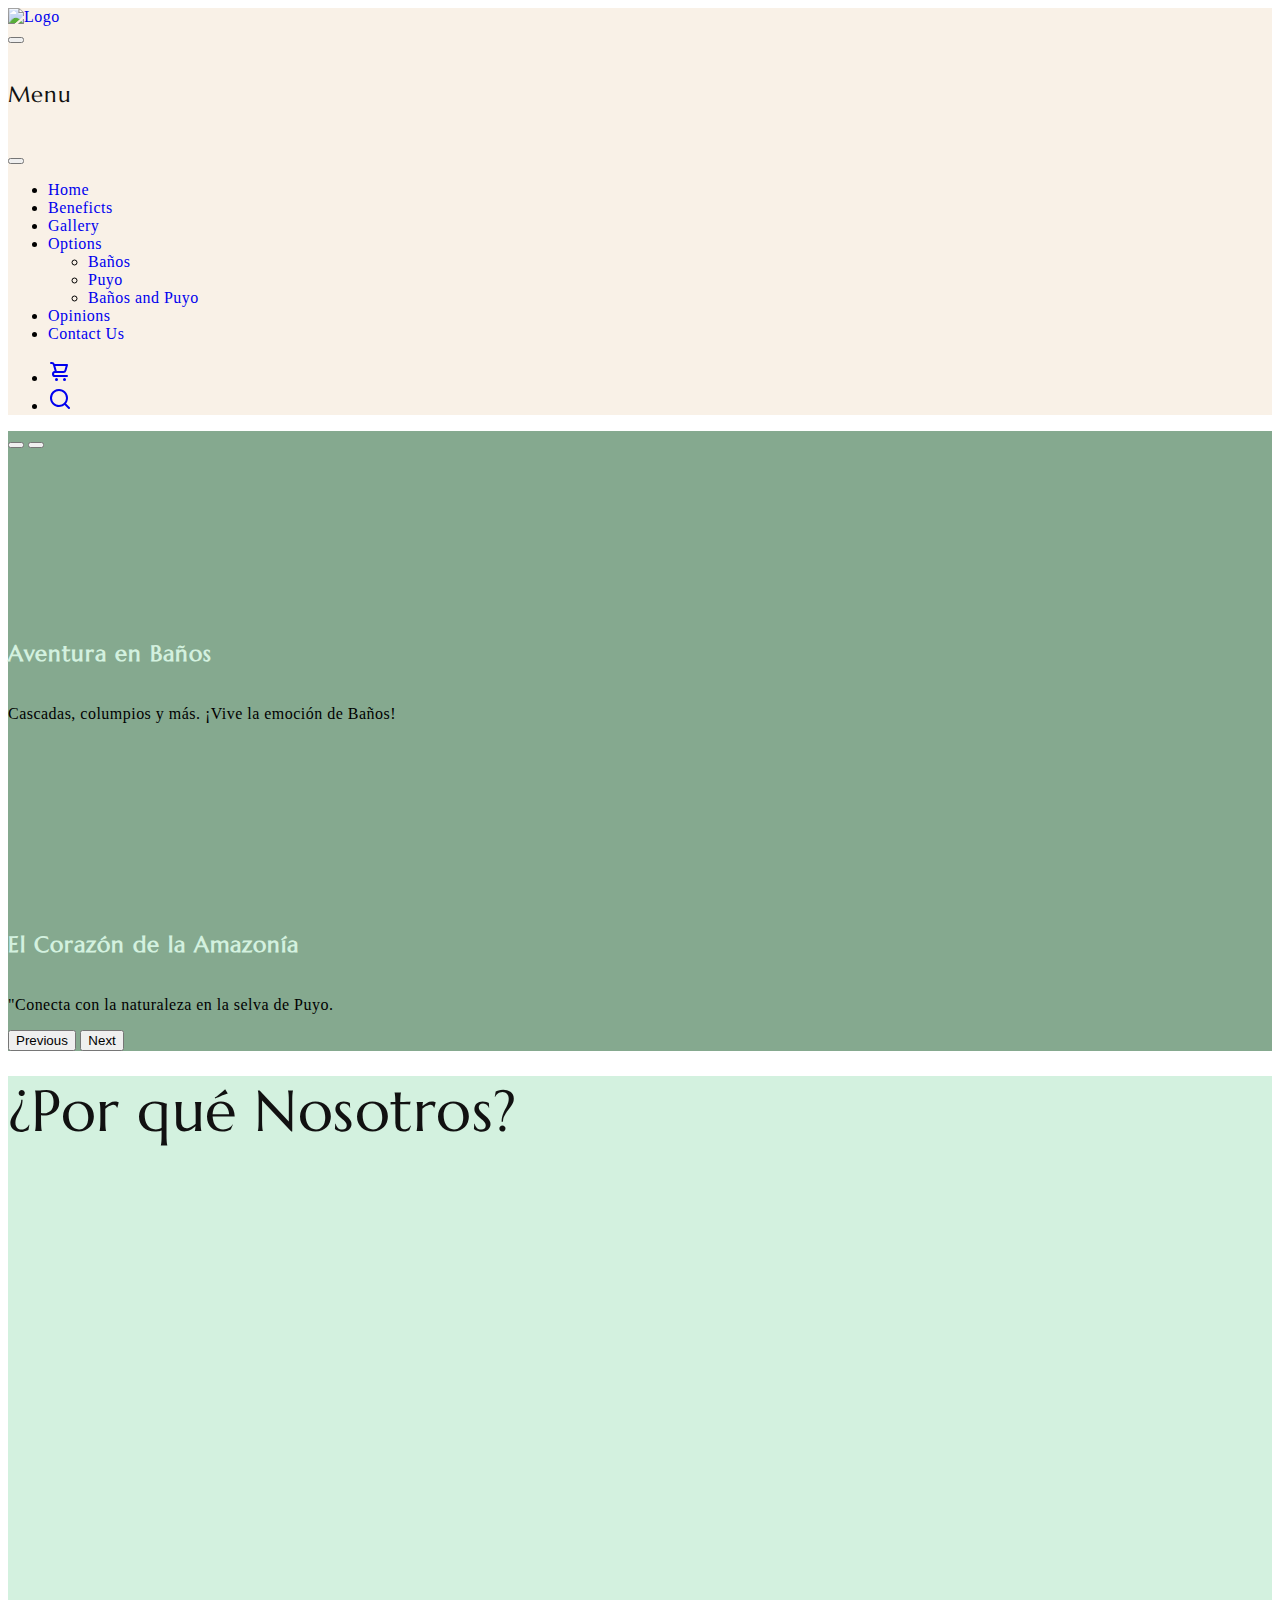
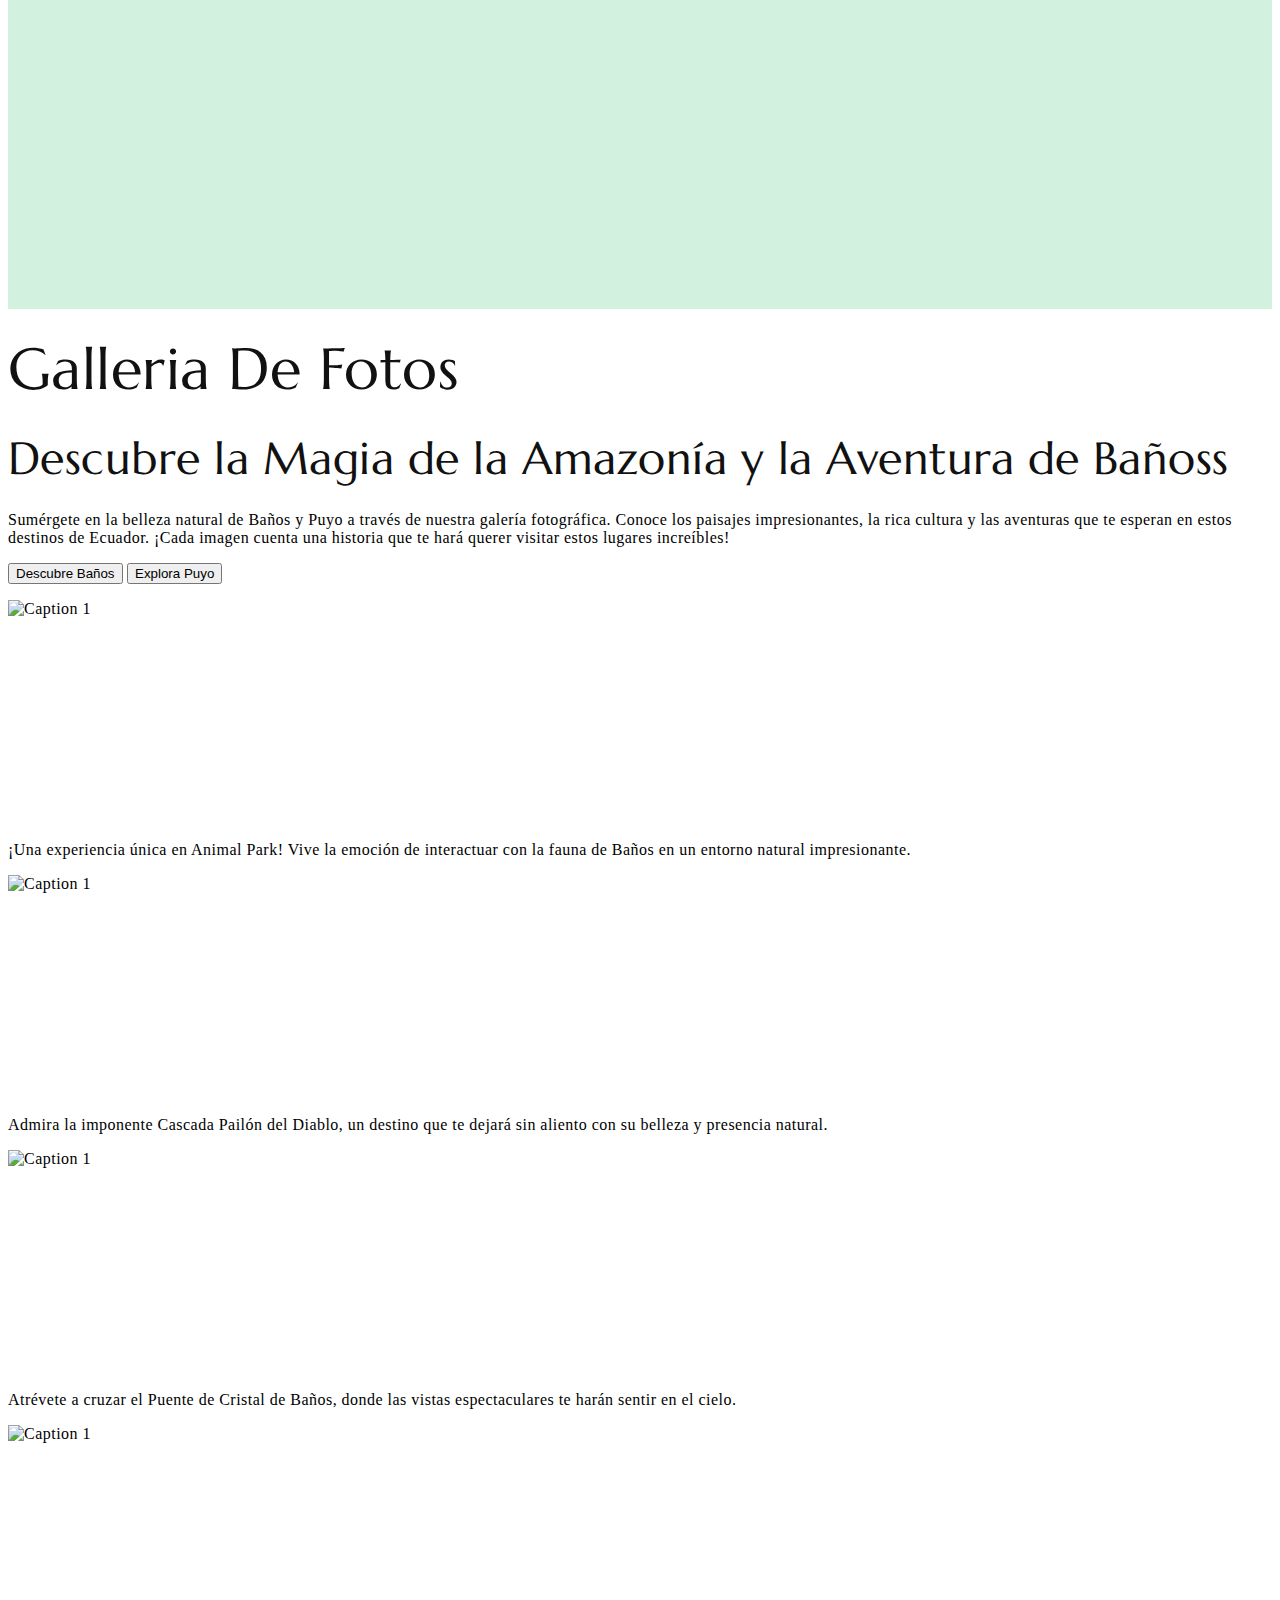
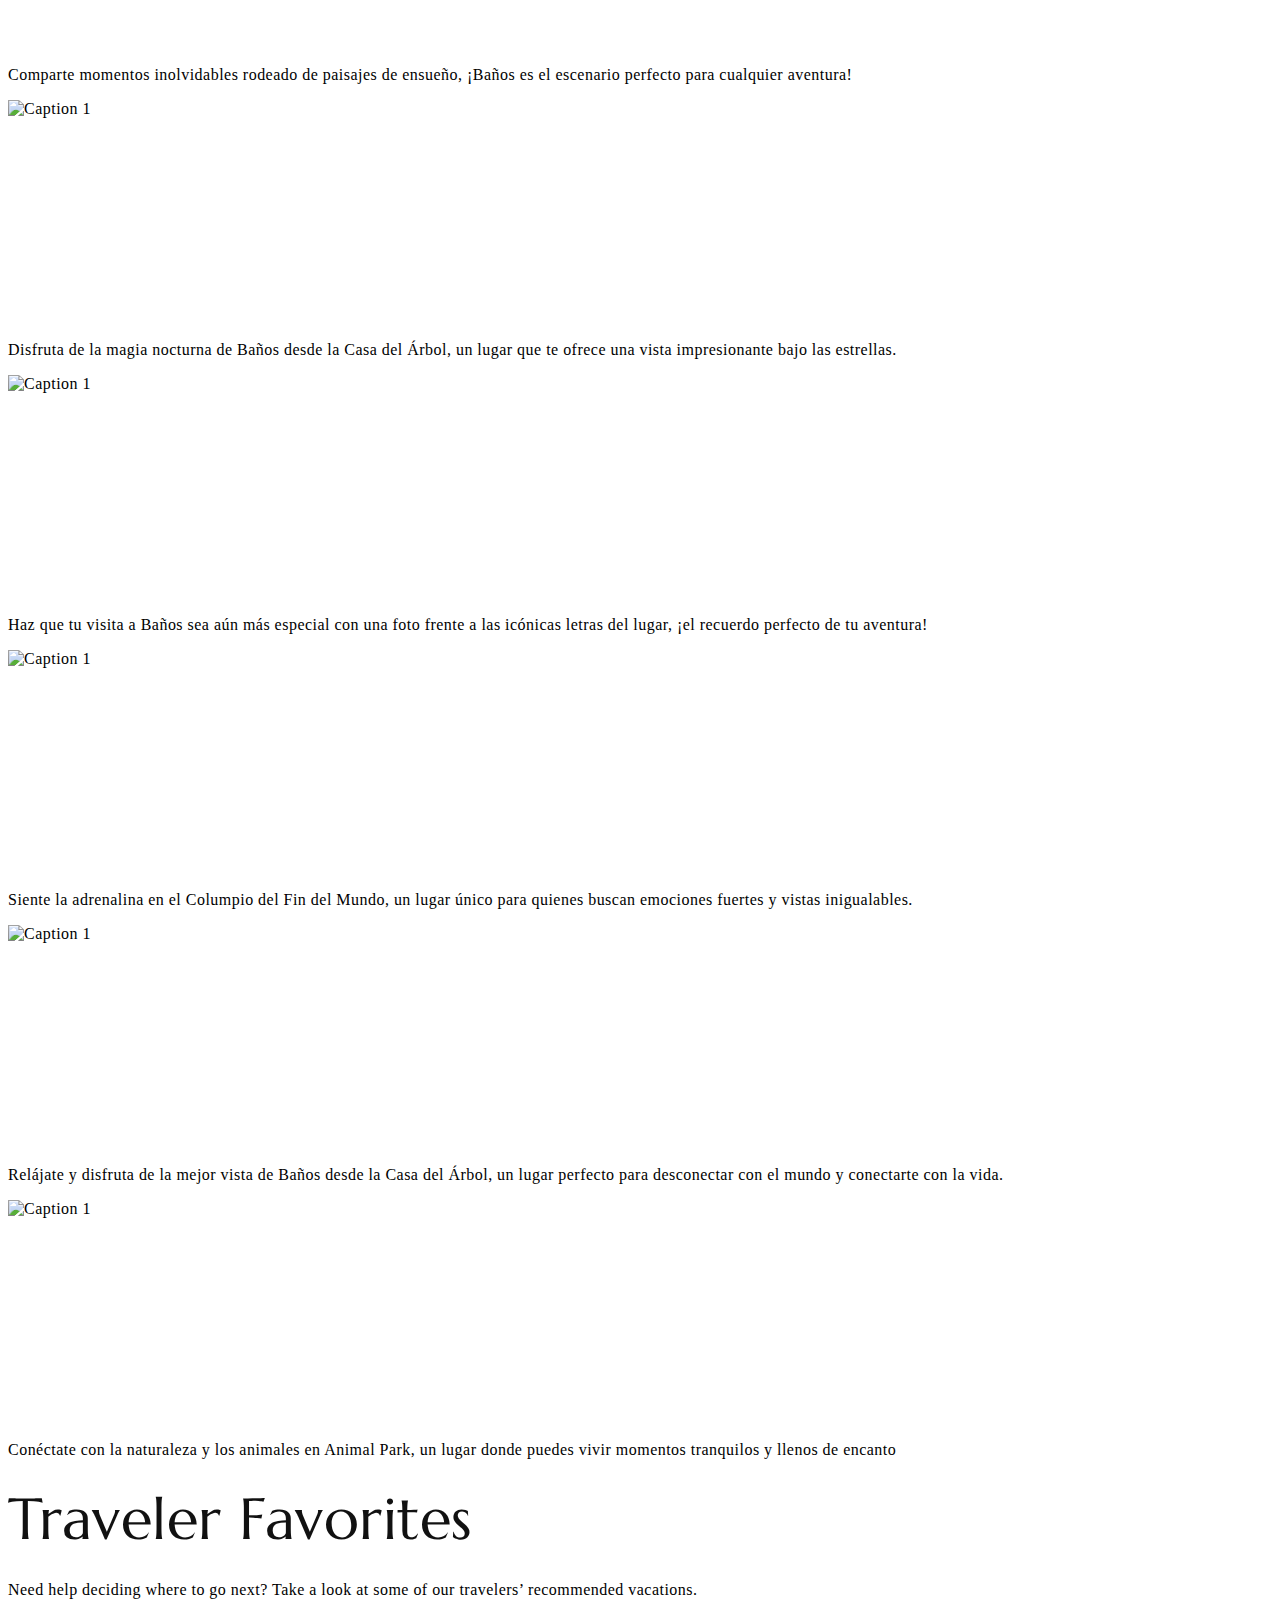
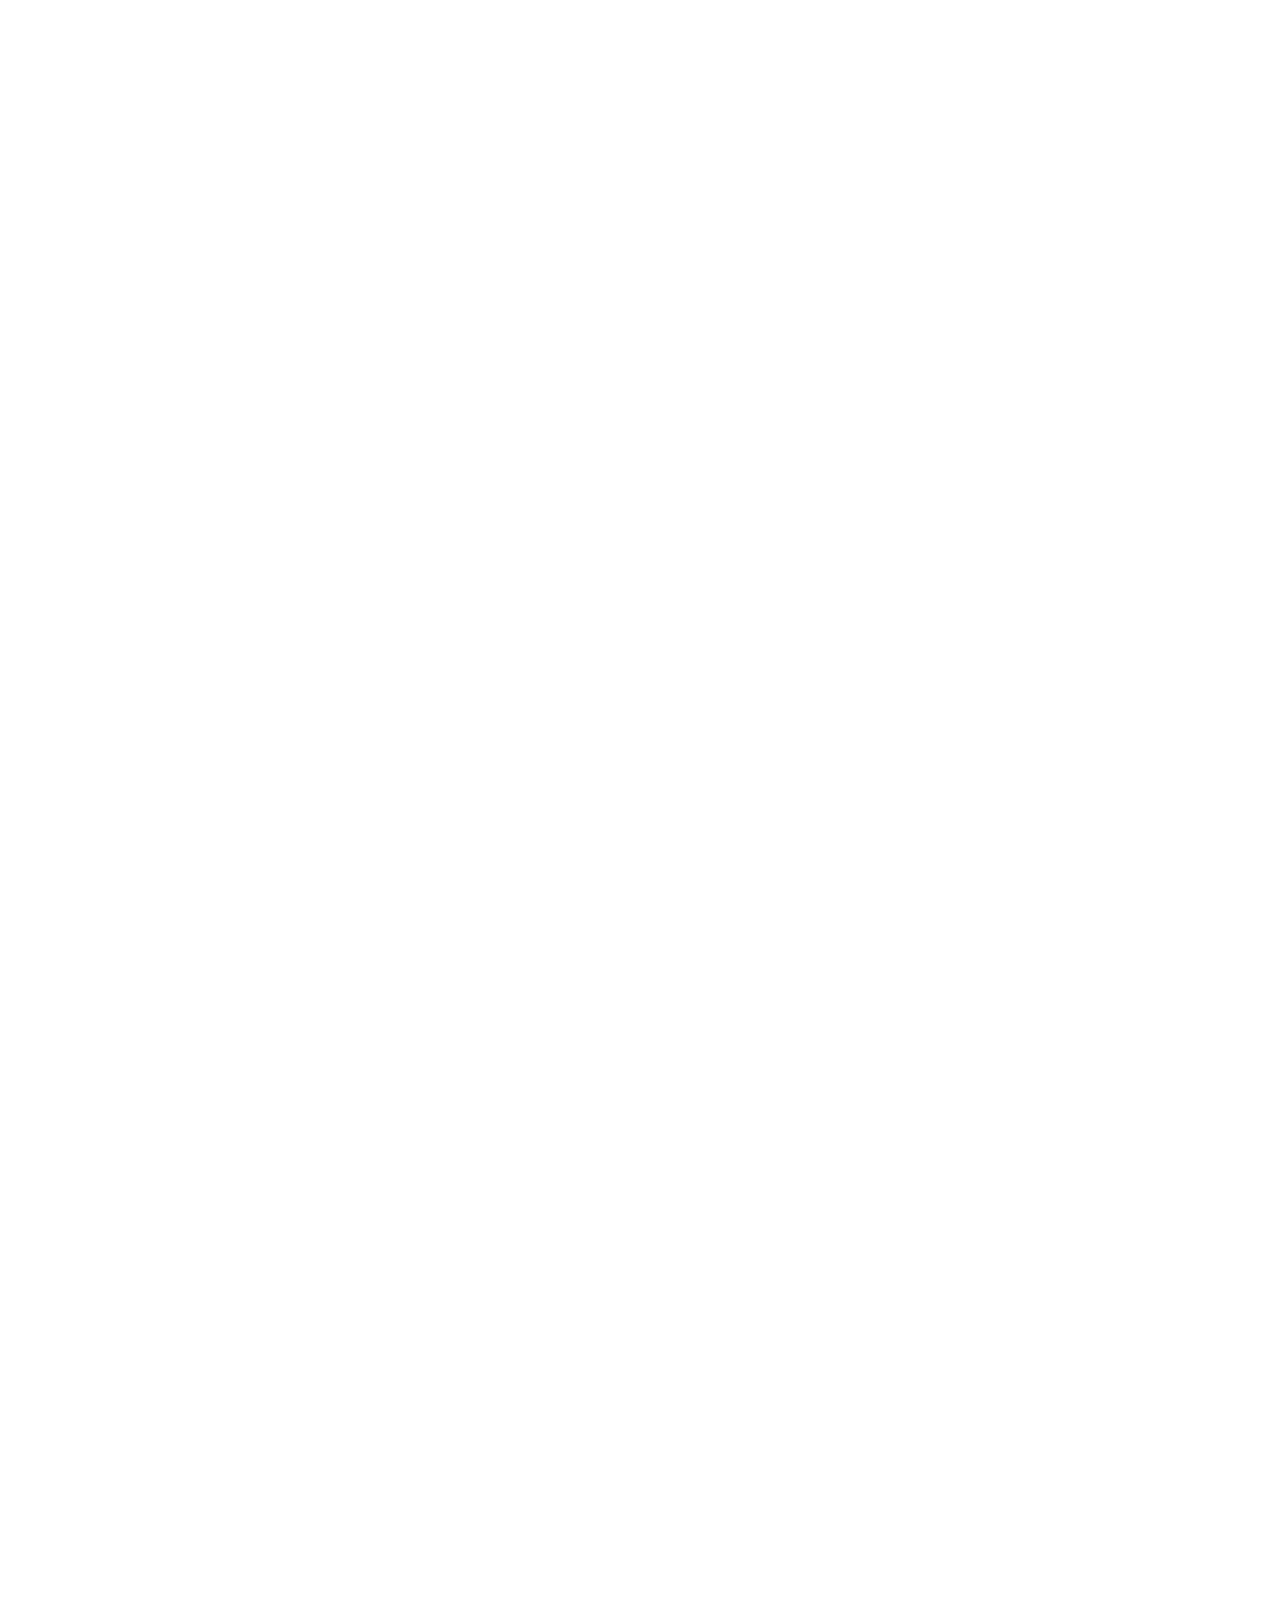
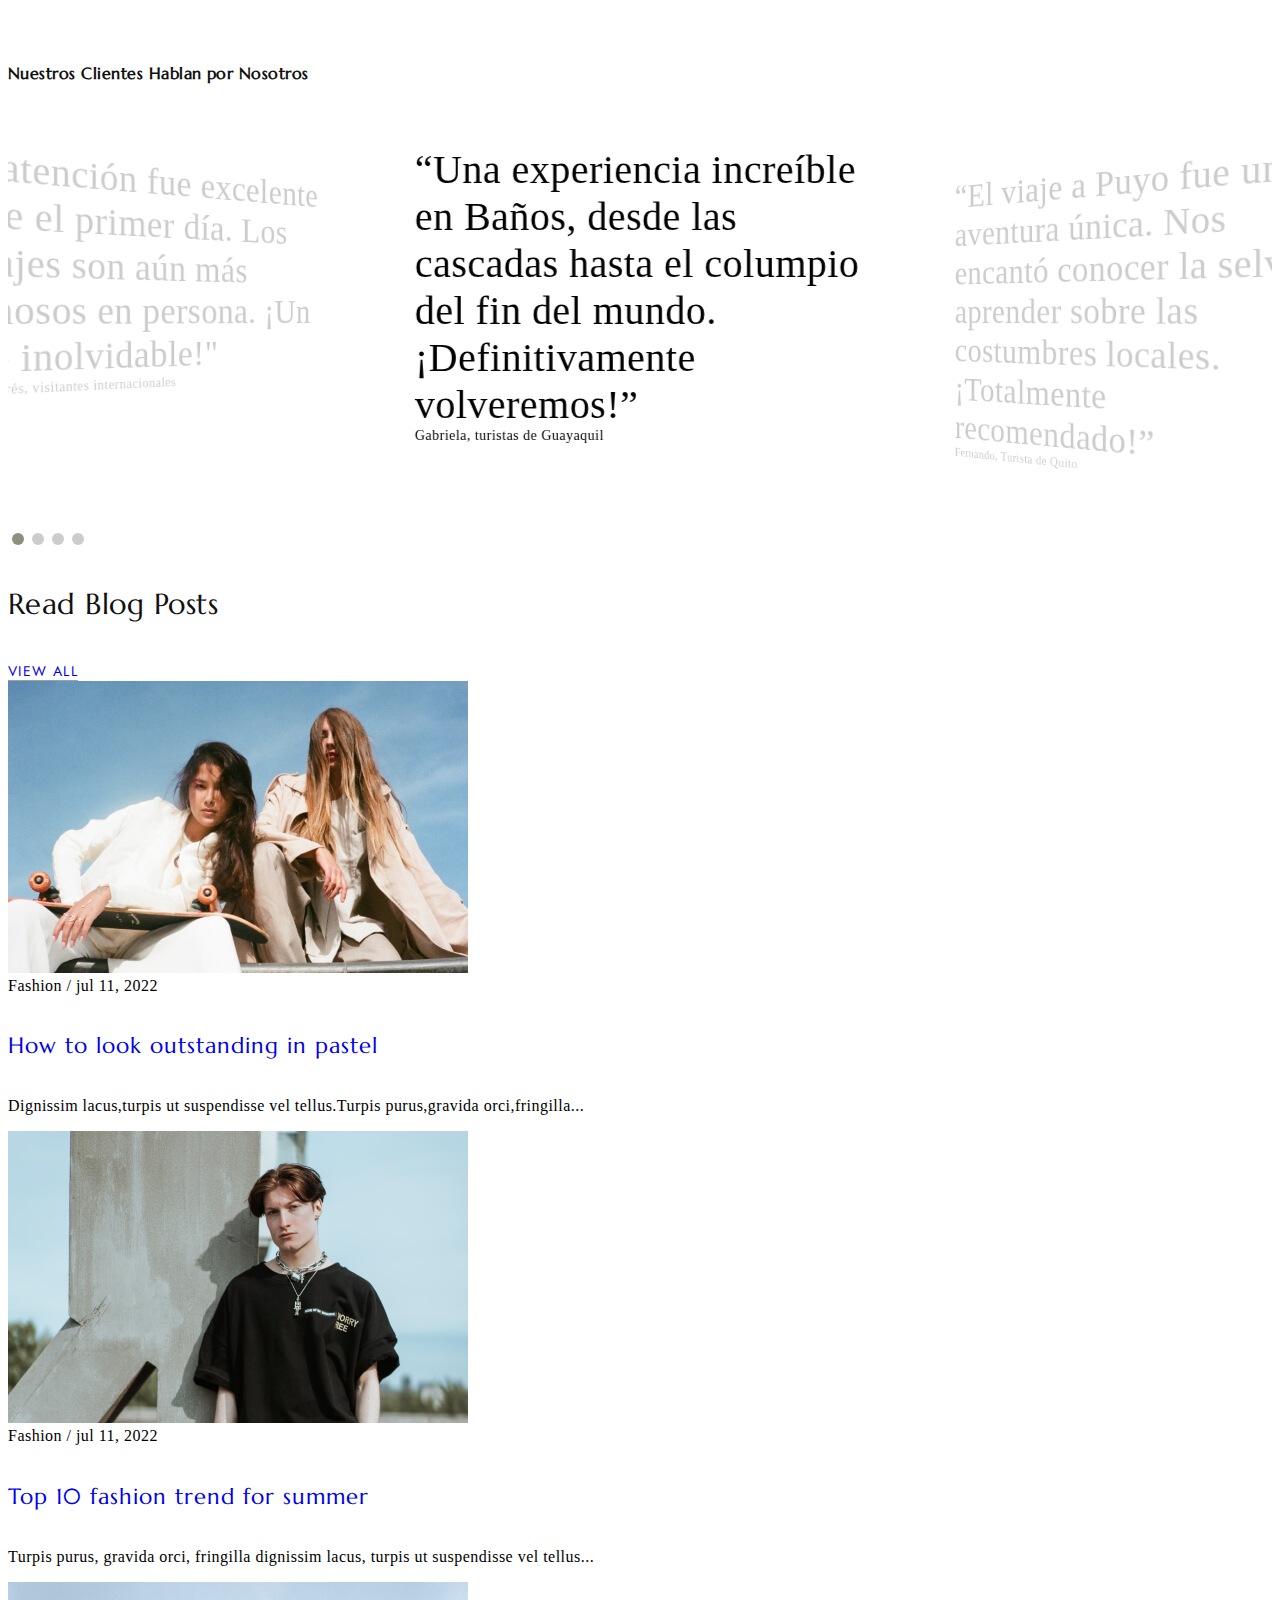
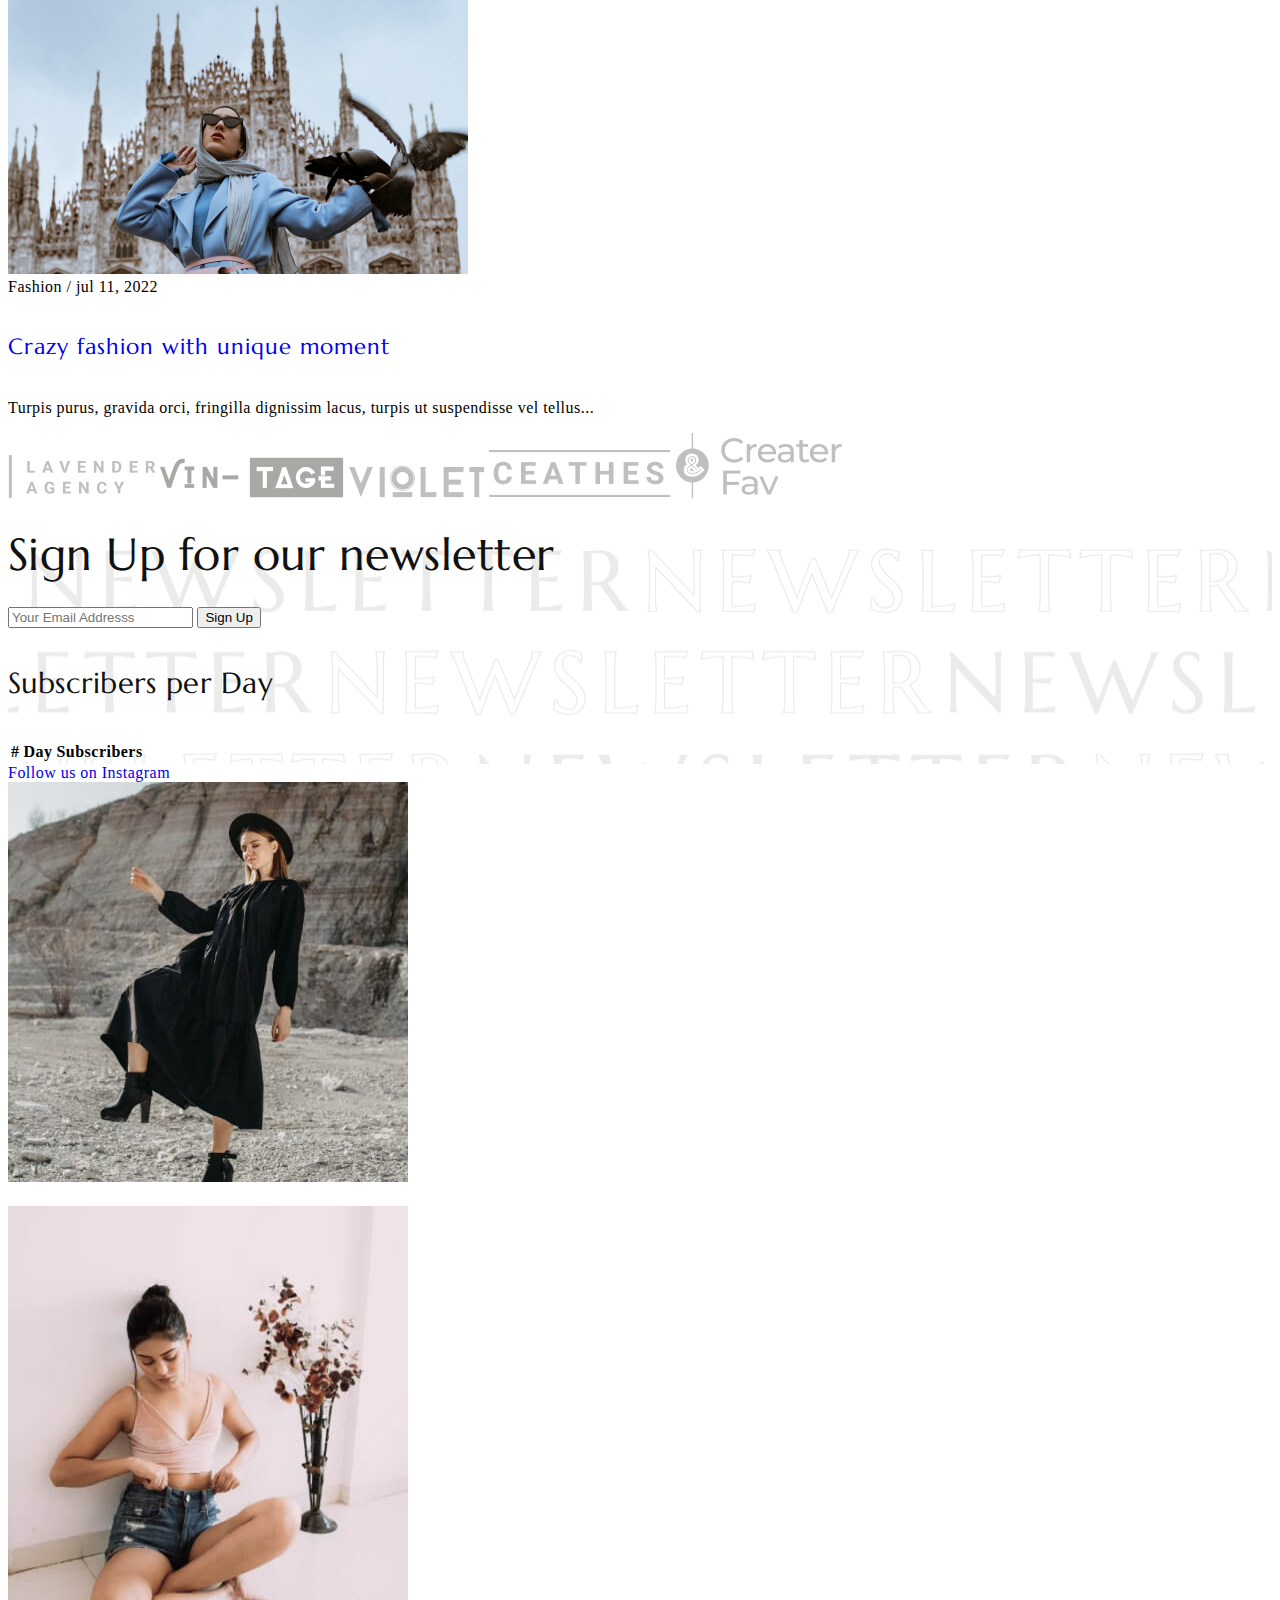
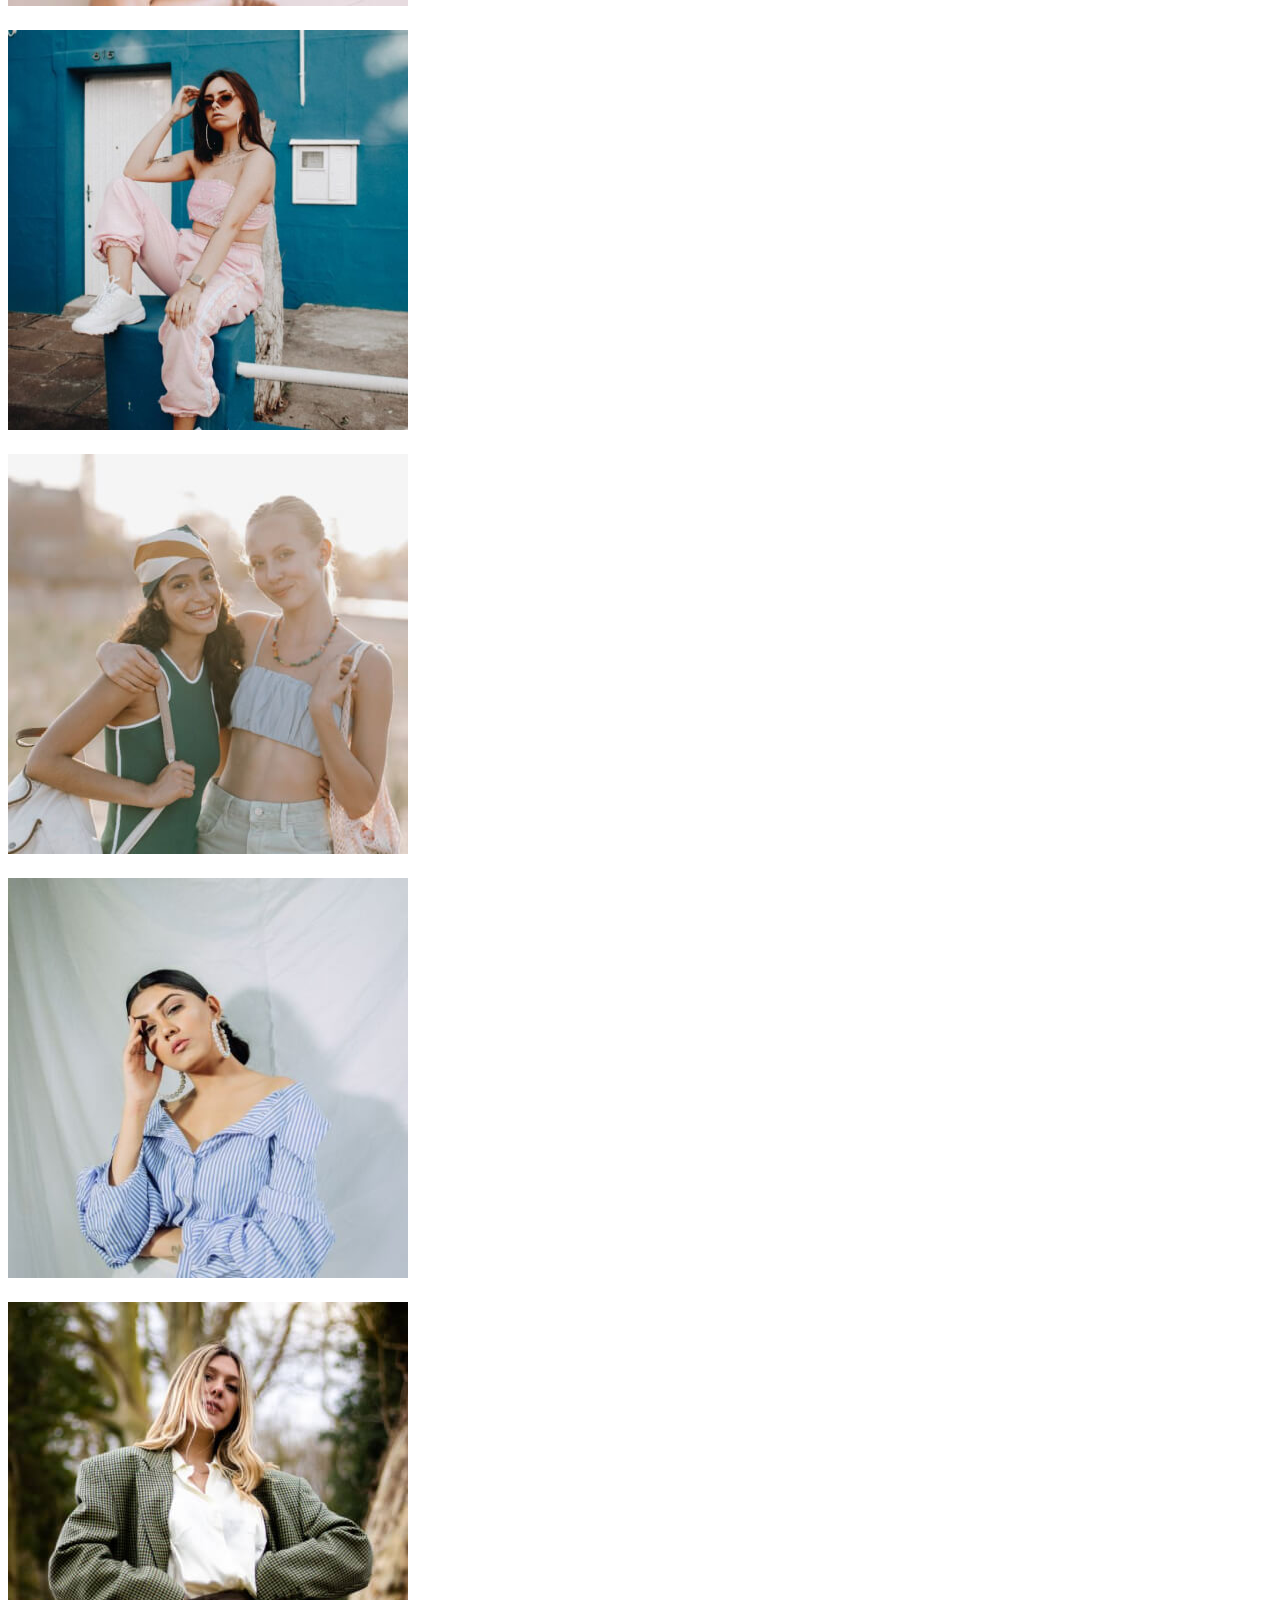
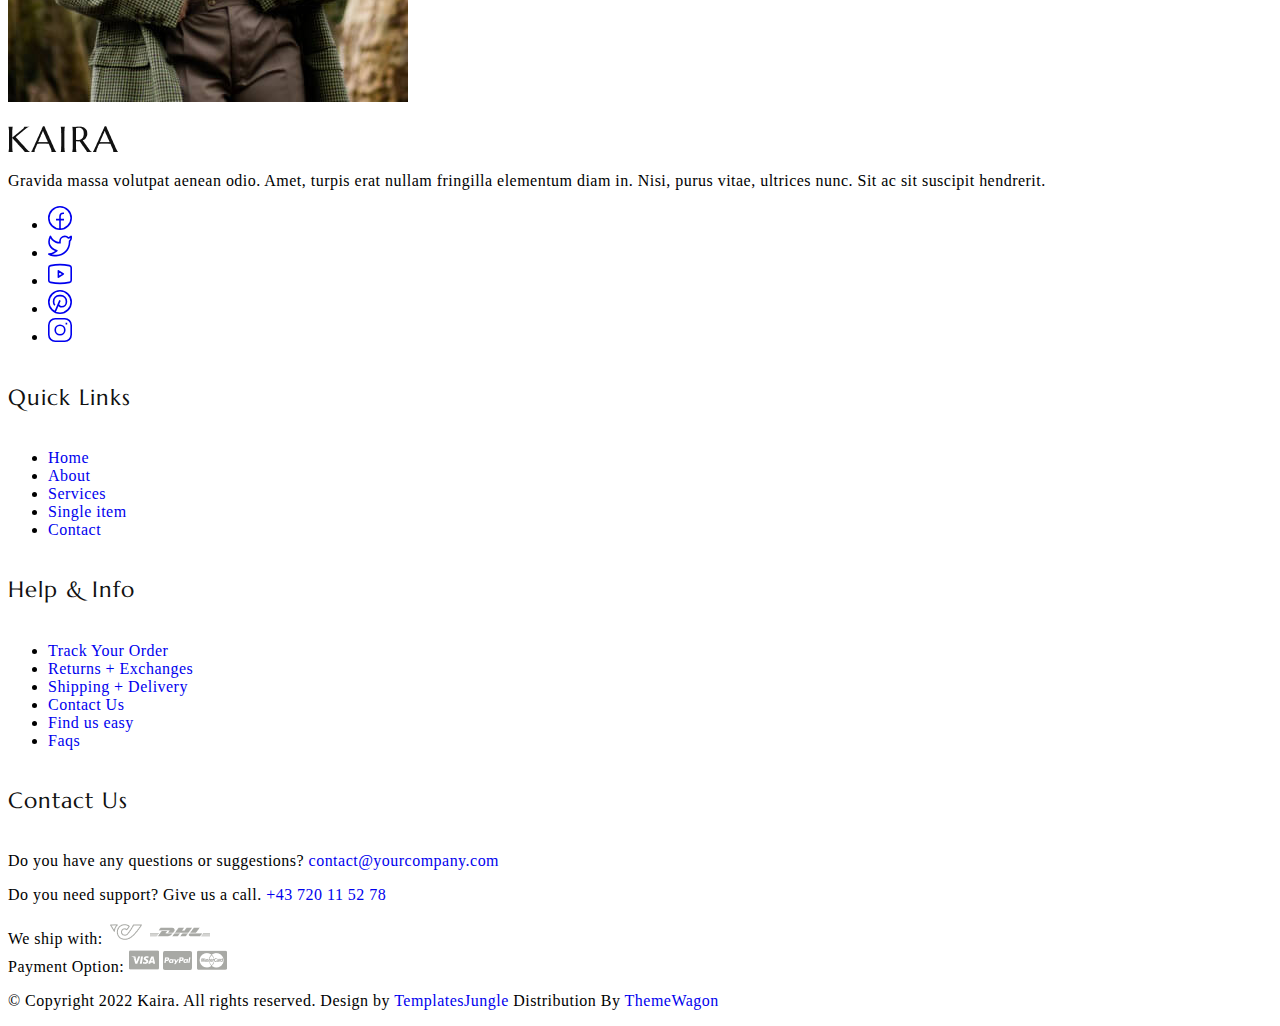
==== commit d6831108: "Mejoras main y beneficios" ====
--- a/kaira-1.0.0/index.html
+++ b/kaira-1.0.0/index.html
@@ -292,16 +292,20 @@
               Tu navegador no soporta el formato de video.
             </video>
             <div class="carousel-caption d-none d-md-block">
-              <h5>HOLA</h5>
-              <p>ESTOY FELIZ</p>
+              <h5 class="titulo_video">Aventura en Baños</h5>
+              <p>Cascadas, columpios y más. ¡Vive la emoción de Baños!</p>
             </div>
           </div>
         </div>
         <div class="carousel-item">
           <div class="container d-flex justify-content-center align-items-center">
             <video class="carousel-video" autoplay loop muted>
-              <source src="images-michael/Videos/Video_1.mp4" type="video/mp4">
+              <source src="images-michael/Videos/Video_2.mp4" type="video/mp4">
             </video>
+            <div class="carousel-caption d-none d-md-block">
+              <h5 class="titulo_video">El Corazón de la Amazonía</h5>
+              <p>"Conecta con la naturaleza en la selva de Puyo.</p>
+            </div>
           </div>
         </div>
         
@@ -322,41 +326,36 @@
 
   <section id="Beneficts" class="features py-5 bg-color-ventajas">
     <div class="container">
+      <div class="row text-center">
+        <h2 class="fw-bold">¿Por qué Nosotros?</h2>
+      </div>
       <div class="row">
         <div class="col-md-3 text-center" data-aos="fade-in" data-aos-delay="0">
           <div class="py-5">
-            <svg width="38" height="38" viewBox="0 0 24 24">
-              <use xlink:href="#calendar"></use>
-            </svg>
-            <h4 class="element-title text-capitalize my-3">Book An Appointment</h4>
-            <p>At imperdiet dui accumsan sit amet nulla risus est ultricies quis.</p>
+            <svg xmlns="http://www.w3.org/2000/svg" height=38px viewBox="0 0 512 512"><!--!Font Awesome Free 6.7.1 by @fontawesome - https://fontawesome.com License - https://fontawesome.com/license/free Copyright 2024 Fonticons, Inc.--><path d="M0 32C0 14.3 14.3 0 32 0L480 0c17.7 0 32 14.3 32 32s-14.3 32-32 32l0 384c17.7 0 32 14.3 32 32s-14.3 32-32 32l-176 0 0-48c0-26.5-21.5-48-48-48s-48 21.5-48 48l0 48L32 512c-17.7 0-32-14.3-32-32s14.3-32 32-32L32 64C14.3 64 0 49.7 0 32zm96 80l0 32c0 8.8 7.2 16 16 16l32 0c8.8 0 16-7.2 16-16l0-32c0-8.8-7.2-16-16-16l-32 0c-8.8 0-16 7.2-16 16zM240 96c-8.8 0-16 7.2-16 16l0 32c0 8.8 7.2 16 16 16l32 0c8.8 0 16-7.2 16-16l0-32c0-8.8-7.2-16-16-16l-32 0zm112 16l0 32c0 8.8 7.2 16 16 16l32 0c8.8 0 16-7.2 16-16l0-32c0-8.8-7.2-16-16-16l-32 0c-8.8 0-16 7.2-16 16zM112 192c-8.8 0-16 7.2-16 16l0 32c0 8.8 7.2 16 16 16l32 0c8.8 0 16-7.2 16-16l0-32c0-8.8-7.2-16-16-16l-32 0zm112 16l0 32c0 8.8 7.2 16 16 16l32 0c8.8 0 16-7.2 16-16l0-32c0-8.8-7.2-16-16-16l-32 0c-8.8 0-16 7.2-16 16zm144-16c-8.8 0-16 7.2-16 16l0 32c0 8.8 7.2 16 16 16l32 0c8.8 0 16-7.2 16-16l0-32c0-8.8-7.2-16-16-16l-32 0zM328 384c13.3 0 24.3-10.9 21-23.8c-10.6-41.5-48.2-72.2-93-72.2s-82.5 30.7-93 72.2c-3.3 12.8 7.8 23.8 21 23.8l144 0z"/></svg>
+            <h4 class="element-title text-capitalize my-3">Alojamiento Cómodo y Seguro</h4>
+            <p>Ofrecemos alojamientos cómodos y estratégicamente ubicados para que disfrutes de tu viaje con total seguridad.</p>
           </div>
         </div>
         <div class="col-md-3 text-center" data-aos="fade-in" data-aos-delay="300">
           <div class="py-5">
-            <svg width="38" height="38" viewBox="0 0 24 24">
-              <use xlink:href="#shopping-bag"></use>
-            </svg>
-            <h4 class="element-title text-capitalize my-3">Pick up in store</h4>
-            <p>At imperdiet dui accumsan sit amet nulla risus est ultricies quis.</p>
+            <svg xmlns="http://www.w3.org/2000/svg" height="38px" viewBox="0 0 576 512"><!--!Font Awesome Free 6.7.1 by @fontawesome - https://fontawesome.com License - https://fontawesome.com/license/free Copyright 2024 Fonticons, Inc.--><path d="M312 24l0 10.5c6.4 1.2 12.6 2.7 18.2 4.2c12.8 3.4 20.4 16.6 17 29.4s-16.6 20.4-29.4 17c-10.9-2.9-21.1-4.9-30.2-5c-7.3-.1-14.7 1.7-19.4 4.4c-2.1 1.3-3.1 2.4-3.5 3c-.3 .5-.7 1.2-.7 2.8c0 .3 0 .5 0 .6c.2 .2 .9 1.2 3.3 2.6c5.8 3.5 14.4 6.2 27.4 10.1l.9 .3s0 0 0 0c11.1 3.3 25.9 7.8 37.9 15.3c13.7 8.6 26.1 22.9 26.4 44.9c.3 22.5-11.4 38.9-26.7 48.5c-6.7 4.1-13.9 7-21.3 8.8l0 10.6c0 13.3-10.7 24-24 24s-24-10.7-24-24l0-11.4c-9.5-2.3-18.2-5.3-25.6-7.8c-2.1-.7-4.1-1.4-6-2c-12.6-4.2-19.4-17.8-15.2-30.4s17.8-19.4 30.4-15.2c2.6 .9 5 1.7 7.3 2.5c13.6 4.6 23.4 7.9 33.9 8.3c8 .3 15.1-1.6 19.2-4.1c1.9-1.2 2.8-2.2 3.2-2.9c.4-.6 .9-1.8 .8-4.1l0-.2c0-1 0-2.1-4-4.6c-5.7-3.6-14.3-6.4-27.1-10.3l-1.9-.6c-10.8-3.2-25-7.5-36.4-14.4c-13.5-8.1-26.5-22-26.6-44.1c-.1-22.9 12.9-38.6 27.7-47.4c6.4-3.8 13.3-6.4 20.2-8.2L264 24c0-13.3 10.7-24 24-24s24 10.7 24 24zM568.2 336.3c13.1 17.8 9.3 42.8-8.5 55.9L433.1 485.5c-23.4 17.2-51.6 26.5-80.7 26.5L192 512 32 512c-17.7 0-32-14.3-32-32l0-64c0-17.7 14.3-32 32-32l36.8 0 44.9-36c22.7-18.2 50.9-28 80-28l78.3 0 16 0 64 0c17.7 0 32 14.3 32 32s-14.3 32-32 32l-64 0-16 0c-8.8 0-16 7.2-16 16s7.2 16 16 16l120.6 0 119.7-88.2c17.8-13.1 42.8-9.3 55.9 8.5zM193.6 384c0 0 0 0 0 0l-.9 0c.3 0 .6 0 .9 0z"/></svg>
+            <h4 class="element-title text-capitalize my-3">Precios Inigualables</h4>
+            <p>Disfruta de paquetes a precios claros, sin cargos ocultos, para que obtengas el mejor valor por tu dinero.</p>
           </div>
         </div>
         <div class="col-md-3 text-center" data-aos="fade-in" data-aos-delay="600">
           <div class="py-5">
-            <svg width="38" height="38" viewBox="0 0 24 24">
-              <use xlink:href="#gift"></use>
-            </svg>
-            <h4 class="element-title text-capitalize my-3">Special packaging</h4>
-            <p>At imperdiet dui accumsan sit amet nulla risus est ultricies quis.</p>
+            <svg xmlns="http://www.w3.org/2000/svg" height="38px" viewBox="0 0 576 512"><!--!Font Awesome Free 6.7.1 by @fontawesome - https://fontawesome.com License - https://fontawesome.com/license/free Copyright 2024 Fonticons, Inc.--><path d="M288 0C422.4 0 512 35.2 512 80l0 16 0 32c17.7 0 32 14.3 32 32l0 64c0 17.7-14.3 32-32 32l0 160c0 17.7-14.3 32-32 32l0 32c0 17.7-14.3 32-32 32l-32 0c-17.7 0-32-14.3-32-32l0-32-192 0 0 32c0 17.7-14.3 32-32 32l-32 0c-17.7 0-32-14.3-32-32l0-32c-17.7 0-32-14.3-32-32l0-160c-17.7 0-32-14.3-32-32l0-64c0-17.7 14.3-32 32-32c0 0 0 0 0 0l0-32s0 0 0 0l0-16C64 35.2 153.6 0 288 0zM128 160l0 96c0 17.7 14.3 32 32 32l112 0 0-160-112 0c-17.7 0-32 14.3-32 32zM304 288l112 0c17.7 0 32-14.3 32-32l0-96c0-17.7-14.3-32-32-32l-112 0 0 160zM144 400a32 32 0 1 0 0-64 32 32 0 1 0 0 64zm288 0a32 32 0 1 0 0-64 32 32 0 1 0 0 64zM384 80c0-8.8-7.2-16-16-16L208 64c-8.8 0-16 7.2-16 16s7.2 16 16 16l160 0c8.8 0 16-7.2 16-16z"/></svg>
+            <h4 class="element-title text-capitalize my-3">Transporte Organizado</h4>
+            <p>Nos encargamos de tu transporte desde el inicio hasta el final del viaje, asegurando comodidad y tranquilidad.</p>
           </div>
         </div>
         <div class="col-md-3 text-center" data-aos="fade-in" data-aos-delay="900">
           <div class="py-5">
-            <svg width="38" height="38" viewBox="0 0 24 24">
-              <use xlink:href="#arrow-cycle"></use>
-            </svg>
-            <h4 class="element-title text-capitalize my-3">free global returns</h4>
-            <p>At imperdiet dui accumsan sit amet nulla risus est ultricies quis.</p>
+            <svg xmlns="http://www.w3.org/2000/svg" height="38px" viewBox="0 0 512 512"><!--!Font Awesome Free 6.7.1 by @fontawesome - https://fontawesome.com License - https://fontawesome.com/license/free Copyright 2024 Fonticons, Inc.--><path d="M272 96c-78.6 0-145.1 51.5-167.7 122.5c33.6-17 71.5-26.5 111.7-26.5l88 0c8.8 0 16 7.2 16 16s-7.2 16-16 16l-16 0-72 0s0 0 0 0c-16.6 0-32.7 1.9-48.3 5.4c-25.9 5.9-49.9 16.4-71.4 30.7c0 0 0 0 0 0C38.3 298.8 0 364.9 0 440l0 16c0 13.3 10.7 24 24 24s24-10.7 24-24l0-16c0-48.7 20.7-92.5 53.8-123.2C121.6 392.3 190.3 448 272 448l1 0c132.1-.7 239-130.9 239-291.4c0-42.6-7.5-83.1-21.1-119.6c-2.6-6.9-12.7-6.6-16.2-.1C455.9 72.1 418.7 96 376 96L272 96z"/></svg>
+            <h4 class="element-title text-capitalize my-3">Conexión con la Naturaleza</h4>
+            <p>Vive una experiencia única en contacto con la naturaleza, desde la selva hasta las cascadas, todo diseñado para conectarte con el entorno.</p>
           </div>
         </div>
       </div>
--- a/kaira-1.0.0/styleMine.css
+++ b/kaira-1.0.0/styleMine.css
@@ -30,8 +30,11 @@
     width: 90%; 
 } 
 
+.titulo_video{
+    color: var(--green-light1);
+    font-weight: bold;
 
-
+}
 
 .card-custom {
     border: none;
